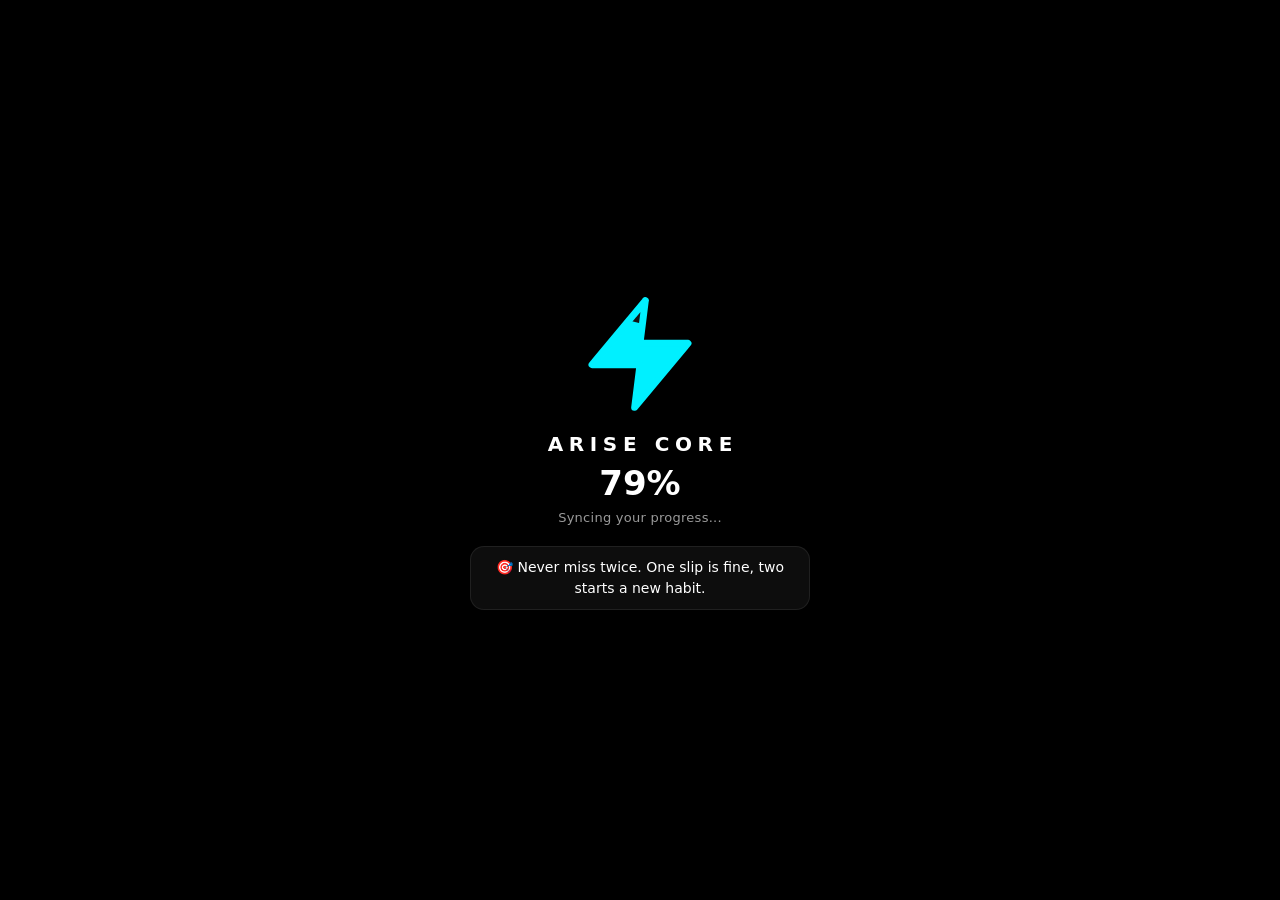
==== index.html @ 87c2fb80 "Add files via upload" ====
<!DOCTYPE html>
<html lang="en">
<head>
    <meta charset="UTF-8">
    <meta name="viewport" content="width=device-width, initial-scale=1.0, viewport-fit=cover">
    <meta http-equiv="Content-Security-Policy" content="default-src 'self'; script-src 'self' 'unsafe-inline'; style-src 'self' 'unsafe-inline'; img-src 'self' data: blob:; media-src 'self' data: blob:; font-src 'self' data:; connect-src 'self' https://*.supabase.co; manifest-src 'self'; worker-src 'self'; base-uri 'self'; form-action 'self'; object-src 'none'">
    <meta name="theme-color" content="#000000">
    <meta name="description" content="ARISE CORE - a gamified habit tracker with levels, badges, tasks and focus tools.">
    <meta name="mobile-web-app-capable" content="yes">
    <meta name="apple-mobile-web-app-capable" content="yes">
    <meta name="apple-mobile-web-app-title" content="ARISE CORE">
    <link rel="manifest" href="manifest.webmanifest">
    <link rel="icon" href="icons/icon-192.png">
    <link rel="apple-touch-icon" href="icons/icon-192.png">
    <meta name="apple-mobile-web-app-status-bar-style" content="black-translucent">
    <script>
        try { if (localStorage.getItem('quantumTheme') === 'light') document.documentElement.setAttribute('data-theme', 'light'); } catch (e) {}
        try { var _tv = JSON.parse(localStorage.getItem('quantumThemeVars') || '{}'); for (var _k in _tv) document.documentElement.style.setProperty(_k, _tv[_k]); } catch (e) {}
    </script>
    <title>ARISE CORE - Gamified Habit Tracker</title>
    <style>
        /* Offline-first: use system fallbacks instead of requiring a remote font request. */

        :root {
            color-scheme: dark;
            --app-font: 'Outfit', system-ui, -apple-system, BlinkMacSystemFont, 'Segoe UI', sans-serif;
            --tint: 255, 255, 255;
            --bg-base: #000000;
            --bg-card: rgba(18, 18, 18, 0.85);
            --sidebar-bg: rgba(0, 0, 0, 0.9);
            --nav-bg: rgba(0, 0, 0, 0.95);
            --modal-bg: #0b0b0b;
            --text-main: #ffffff;
            --text-muted: #9a9a9a;
            --neon-cyan: #00f0ff;
            --neon-purple: var(--neon-cyan);
            --neon-green: var(--neon-cyan);
            --neon-yellow: var(--neon-cyan);
            --neon-red: #ff3366;
            --border-color: rgba(var(--tint), 0.08);
            --glass-blur: blur(12px);
        }

        /* WHITE THEME */
        :root[data-theme="light"] {
            color-scheme: light;
            --tint: 0, 0, 0;
            --bg-base: #f4f5f7;
            --bg-card: rgba(255, 255, 255, 0.95);
            --sidebar-bg: rgba(255, 255, 255, 0.95);
            --nav-bg: rgba(255, 255, 255, 0.97);
            --modal-bg: #ffffff;
            --text-main: #111111;
            --text-muted: #5f6573;
            --neon-cyan: #0097a7;
            --neon-purple: var(--neon-cyan);
            --neon-green: var(--neon-cyan);
            --neon-yellow: var(--neon-cyan);
            --neon-red: #e0224f;
        }
        :root[data-theme="light"] body {
            background-image: none;
        }
        :root[data-theme="light"] .panel,
        :root[data-theme="light"] .stat-card,
        :root[data-theme="light"] .calendar-section,
        :root[data-theme="light"] .user-profile { box-shadow: 0 2px 12px rgba(0, 0, 0, 0.06); }
        :root[data-theme="light"] .modal-overlay { background: rgba(0, 0, 0, 0.45); }

        * {
            margin: 0;
            padding: 0;
            box-sizing: border-box;
            font-family: var(--app-font);
            user-select: none;
            -webkit-tap-highlight-color: transparent;
        }

        /* --- SVG Icon base --- */
        .icon {
            width: 20px;
            height: 20px;
            stroke: currentColor;
            stroke-width: 2;
            fill: none;
            stroke-linecap: round;
            stroke-linejoin: round;
            flex-shrink: 0;
            vertical-align: middle;
        }
        .icon-sm { width: 16px; height: 16px; }

        body {
            background-color: var(--bg-base);
            background-image: none;
            color: var(--text-main);
            min-height: 100vh;
            display: flex;
            overflow-x: hidden;
        }

        /* --- SIDEBAR --- */
        .sidebar {
            width: 260px;
            height: 100vh;
            position: fixed;
            left: 0; top: 0;
            background: var(--sidebar-bg);
            backdrop-filter: var(--glass-blur);
            border-right: 1px solid var(--border-color);
            padding: 20px;
            display: flex;
            flex-direction: column;
            z-index: 100;
            transition: transform 0.3s ease;
        }

        .logo {
            font-size: 24px;
            font-weight: 700;
            color: var(--text-main);
            margin-bottom: 40px;
            display: flex;
            align-items: center;
            gap: 10px;
        }
        .logo .icon {
            width: 26px;
            height: 26px;
            color: var(--neon-cyan);
            filter:none;
        }
        .logo span { color: var(--neon-cyan); }

        .nav-links { display: flex; flex-direction: column; gap: 10px; flex-grow: 1; }
        .nav-item {
            padding: 12px 15px;
            border-radius: 12px;
            color: var(--text-muted);
            text-decoration: none;
            display: flex;
            align-items: center;
            gap: 15px;
            cursor: pointer;
            transition: all 0.3s ease;
            font-weight: 500;
        }
        .nav-item:hover, .nav-item.active {
            background: color-mix(in srgb, var(--neon-cyan) 10%, transparent);
            color: var(--neon-cyan);
        }
        .nav-item.active { border-left: 3px solid var(--neon-cyan); }

        /* --- MAIN CONTENT --- */
        .main-content {
            margin-left: 260px;
            padding: 30px 40px;
            width: calc(100% - 260px);
            display: flex;
            flex-direction: column;
            gap: 25px;
            padding-bottom: 100px;
        }

        .page-section { display: none; animation: fadeIn 0.4s ease; }
        .page-section.active { display: flex; flex-direction: column; gap: 25px; }
        @keyframes fadeIn { from { opacity: 0; transform: translateY(10px); } to { opacity: 1; transform: translateY(0); } }

        /* Header */
        .top-header {
            display: flex;
            justify-content: space-between;
            align-items: flex-end;
        }
        .top-header h1 { font-size: 32px; font-weight: 600; }
        .top-header h1 .greet-hi { font-weight: 400; opacity: .78; }
        .top-header h1 .greet-name {
            font-weight: 800; letter-spacing: .01em;
            background: linear-gradient(90deg, color-mix(in srgb, var(--neon-cyan) 65%, #fff), var(--neon-cyan));
            -webkit-background-clip: text; background-clip: text;
            -webkit-text-fill-color: transparent; color: transparent;
            text-shadow: none; filter:none;
        }
        .top-header p { color: var(--text-muted); margin-top: 5px; }

        .user-profile {
            display: flex;
            align-items: center;
            gap: 15px;
            background: var(--bg-card);
            padding: 10px 20px;
            border-radius: 50px;
            border: 1px solid var(--border-color);
            backdrop-filter: var(--glass-blur);
        }
        .avatar {
            width: 40px; height: 40px;
            border-radius: 50%;
            background: var(--neon-cyan); color: var(--bg-base);
            display: flex; justify-content: center; align-items: center;
            font-weight: bold; font-size: 18px;
        }

        /* Gamification Stats */
        .stats-grid {
            display: grid;
            grid-template-columns: repeat(auto-fit, minmax(165px, 1fr));
            gap: 16px;
        }
        .stat-card {
            background: var(--bg-card);
            border: 1px solid var(--border-color);
            border-radius: 20px;
            padding: 20px;
            backdrop-filter: var(--glass-blur);
            position: relative;
            overflow: hidden;
            transition: transform 0.3s ease;
        }
        .stat-card:hover { transform: translateY(-5px); border-color: color-mix(in srgb, var(--neon-cyan) 30%, transparent); }
        .stat-title { color: var(--text-muted); font-size: 14px; margin-bottom: 10px; font-weight: 500; }
        .stat-value { font-size: 28px; font-weight: 700; display: flex; align-items: baseline; gap: 5px; }
        .stat-value span { font-size: 14px; color: var(--text-muted); font-weight: 400; }

        .level-bar-container {
            margin-top: 15px;
            height: 8px;
            background: rgba(var(--tint), 0.1);
            border-radius: 10px;
            overflow: hidden;
        }
        .level-bar-fill {
            height: 100%;
            background: linear-gradient(90deg, var(--neon-cyan), var(--neon-purple));
            width: 0%;
            border-radius: 10px;
            box-shadow: none;
            transition: width 0.5s ease;
        }

        /* Layout Grids */
        .workspace { display: grid; grid-template-columns: 2fr 1fr; gap: 25px; }
        .panel {
            background: var(--bg-card);
            border: 1px solid var(--border-color);
            border-radius: 24px;
            padding: 25px;
            backdrop-filter: var(--glass-blur);
        }
        .panel-header {
            display: flex;
            justify-content: space-between;
            align-items: center;
            margin-bottom: 20px;
        }
        .panel-title { font-size: 18px; font-weight: 600; }

        .btn-primary {
            background: color-mix(in srgb, var(--neon-cyan) 10%, transparent);
            color: var(--neon-cyan);
            border: 1px solid var(--neon-cyan);
            padding: 8px 16px;
            border-radius: 12px;
            cursor: pointer;
            font-weight: 600;
            transition: all 0.3s;
        }
        .btn-primary:hover { background: var(--neon-cyan); color: var(--bg-base); box-shadow: none; }

        /* Habit List */
        .habit-list { display: flex; flex-direction: column; gap: 12px; }
        .habit-row {
            display: flex;
            align-items: center;
            padding: 15px;
            background: rgba(var(--tint), 0.02);
            border-radius: 16px;
            border: 1px solid transparent;
            transition: all 0.3s;
            animation: slideIn 0.3s ease-out;
        }
        @keyframes slideIn { from { opacity: 0; transform: translateX(-10px); } to { opacity: 1; transform: translateX(0); } }
        .habit-row:hover { background: rgba(var(--tint), 0.04); border-color: rgba(var(--tint), 0.1); }
        .habit-row.completed { opacity: 0.6; }
        .habit-row.completed h3 { text-decoration: line-through; color: var(--text-muted); }

        .habit-info { flex-grow: 1; margin-left: 15px; }
        .habit-info h3 { font-size: 16px; font-weight: 500; margin-bottom: 4px; transition: all 0.3s; }
        .habit-info p { font-size: 12px; color: var(--text-muted); display: flex; gap: 10px; align-items: center;}
        .habit-xp { color: var(--neon-yellow); font-weight: 600; font-size: 12px; background: color-mix(in srgb, var(--neon-cyan) 10%, transparent); padding: 2px 8px; border-radius: 10px;}

        .habit-actions { display: flex; gap: 8px; opacity: 0; transition: opacity 0.2s; margin-right: 15px;}
        .habit-row:hover .habit-actions { opacity: 1; }
        .action-btn { background: transparent; border: none; cursor: pointer; opacity: 0.5; transition: all 0.2s; display: flex; align-items: center; justify-content: center; padding: 4px; color: var(--text-main); }
        .action-btn:hover { opacity: 1; transform: scale(1.1); }
        .btn-edit:hover { color: var(--neon-cyan); }
        .btn-delete:hover { color: var(--neon-red); }

        .custom-checkbox {
            width: 32px; height: 32px;
            border-radius: 50%;
            border: 2px solid var(--text-muted);
            display: flex; justify-content: center; align-items: center;
            cursor: pointer;
            transition: all 0.3s cubic-bezier(0.175, 0.885, 0.32, 1.275);
            font-size: 16px;
            color: transparent;
            flex-shrink: 0;
        }
        .custom-checkbox:active { transform: scale(0.8); }
        .custom-checkbox.checked {
            background: var(--neon-green);
            border-color: var(--neon-green);
            color: var(--bg-base);
            box-shadow: none;
            transform: scale(1.1);
        }

        /* Circular Progress */
        .circle-wrap { position: relative; width: 140px; height: 140px; margin: 0 auto; }
        .circle-wrap svg { transform: rotate(-90deg); width: 140px; height: 140px; }
        .circle-bg { fill: none; stroke: rgba(var(--tint), 0.1); stroke-width: 10; }
        .circle-progress { fill: none; stroke: var(--neon-cyan); stroke-width: 10; stroke-dasharray: 440; stroke-dashoffset: 440; stroke-linecap: round; transition: stroke-dashoffset 1s ease, stroke 0.5s; }
        .circle-text { position: absolute; top: 50%; left: 50%; transform: translate(-50%, -50%); font-size: 28px; font-weight: 700; }

        /* Analytics Chart */
        .bars { display: flex; align-items: flex-end; gap: 8px; height: 120px; margin-top: 15px; width: 100%; justify-content: space-between;}
        .bar-wrapper { flex: 1; display: flex; flex-direction: column; align-items: center; gap: 5px; height: 100%; justify-content: flex-end;}
        .bar { width: 100%; background: rgba(var(--tint), 0.1); border-radius: 5px 5px 0 0; transition: height 0.5s; min-height: 5px;}
        .bar.active { background: var(--neon-cyan); box-shadow: none; }
        .bar-label { font-size: 10px; color: var(--text-muted); }

        /* --- MONTHLY CALENDAR GRID --- */
        .calendar-section {
            background: var(--bg-card);
            border: 1px solid var(--border-color);
            border-radius: 24px;
            padding: 25px;
            backdrop-filter: var(--glass-blur);
            overflow: hidden;
            display: flex;
            flex-direction: column;
        }
        /* Monthly tracker: ONE unified graph. Habit names and day boxes live in the same grid rows,
           so they always scroll together and stay perfectly aligned. */
        .cal-head { margin-bottom: 15px; flex-wrap: wrap; gap: 10px 14px; align-items: center; }
        .cal-head-left { display: flex; align-items: center; gap: 12px; min-width: 0; flex: 1 1 220px; }
        .cal-head-title { min-width: 0; }
        .btn-primary.cal-dl-btn { margin-left: auto; padding: 5px 10px; min-height: 30px; font-size: 11px; line-height: 1.2; border-radius: 8px; gap: 5px; display: inline-flex; align-items: center; flex: 0 0 auto; white-space: nowrap; }
        .btn-primary.cal-dl-btn .icon { width: 13px; height: 13px; }
        .cal-legend { display: flex; gap: 12px; align-items: center; font-size: 11px; color: var(--text-muted); flex-wrap: wrap; }
        .cal-legend > span { display: inline-flex; align-items: center; gap: 5px; }
        .cal-jump { cursor: pointer; }
        .cal-jump:hover { color: var(--neon-cyan); }
        .cal-key { width: 12px; height: 12px; border-radius: 4px; display: inline-block; }
        .calendar-scroll-container {
            overflow-x: auto;
            overflow-y: hidden;
            padding-bottom: 10px;
            scroll-behavior: smooth;
            -webkit-overflow-scrolling: touch;
            overscroll-behavior-x: contain;
            touch-action: pan-x pan-y;
            cursor: grab;
        }
        .calendar-scroll-container.dragging { cursor: grabbing; scroll-behavior: auto; user-select: none; }
        .calendar-scroll-container:focus-visible { outline: 2px solid var(--neon-cyan); outline-offset: 2px; border-radius: 10px; }
        .calendar-scroll-container::-webkit-scrollbar { height: 8px; }
        .calendar-scroll-container::-webkit-scrollbar-track { background: rgba(var(--tint), 0.05); border-radius: 10px; }
        .calendar-scroll-container::-webkit-scrollbar-thumb { background: var(--text-muted); border-radius: 10px; }
        .calendar-scroll-container::-webkit-scrollbar-thumb:hover { background: var(--neon-cyan); }

        .calendar-grid {
            display: grid;
            grid-template-columns: fit-content(240px) repeat(var(--cal-days, 31), 35px);
            gap: 8px;
            width: max-content;
            min-width: 100%;
            align-items: center;
        }

        .cal-header-cell {
            text-align: center;
            font-size: 11px;
            color: var(--text-muted);
            font-weight: 500;
            padding-bottom: 8px;
            display: flex;
            flex-direction: column;
            align-items: center;
            justify-content: center;
            line-height: 1.25;
        }
        .cal-header-cell .cal-dow {
            font-size: 9px;
            opacity: 0.7;
            text-transform: uppercase;
        }
        .cal-header-cell.today { color: var(--neon-cyan); font-weight: 700; }
        .cal-header-cell.cal-sticky-head {
            flex-direction: row;
            justify-content: flex-start;
            text-align: left;
            padding: 4px 10px 8px 4px;
            border-right: 1px solid var(--border-color);
        }

        .cal-habit-name {
            font-size: 13px;
            font-weight: 500;
            display: flex;
            align-items: center;
            white-space: normal;
            overflow-wrap: anywhere;
            line-height: 1.25;
            padding: 3px 10px 3px 4px;
            min-width: 160px;
            min-height: 35px;
            border-right: 1px solid var(--border-color);
        }

        .cal-cell {
            width: 35px; height: 35px;
            border-radius: 8px;
            background: rgba(var(--tint), 0.03);
            border: 1px solid var(--border-color);
            cursor: default;
            transition: all 0.2s;
            display: flex; justify-content: center; align-items: center;
            font-size: 12px;
            color: transparent;
        }

        .cal-cell.completed {
            background: color-mix(in srgb, var(--neon-cyan) 20%, transparent);
            border-color: var(--neon-green);
            color: var(--neon-green);
            box-shadow: none;
        }
        .cal-cell.completed::after { content: '✓'; font-weight: bold; }
        .cal-cell.missed {
            background: rgba(255, 51, 102, 0.18);
            border-color: var(--neon-red);
            color: var(--neon-red);
            box-shadow: none;
        }
        .cal-cell.missed::after { content: '✕'; font-weight: bold; }

        .cal-cell.today { border: 2px solid var(--neon-purple); }

        /* --- ANALYTICS LINE CHART --- */
        .analytics-chart-container {
            position: relative;
            width: 100%;
            height: 300px;
            margin-top: 20px;
        }
        .analytics-chart-container svg {
            width: 100%; height: 100%;
            overflow: visible;
        }
        .chart-grid-line { stroke: rgba(var(--tint), 0.05); stroke-width: 1; stroke-dasharray: 4; }
        .chart-axis-text { fill: var(--text-muted); font-size: 12px; font-family: var(--app-font); }
        .chart-line { fill: none; stroke: var(--neon-cyan); stroke-width: 3; stroke-linejoin: round; stroke-linecap: round; filter:none; }
        .chart-area { fill: url(#areaGradient); opacity: 0.3; }
        .chart-dot { fill: var(--bg-base); stroke: var(--neon-cyan); stroke-width: 3; transition: all 0.3s; cursor: pointer; }
        .chart-dot:hover { r: 6; fill: var(--neon-cyan); filter:none; }

        /* Modal */
        .modal-overlay {
            position: fixed; top: 0; left: 0; right: 0; bottom: 0;
            background: rgba(0,0,0,0.8); backdrop-filter: blur(5px);
            display: none; justify-content: center; align-items: center;
            z-index: 1000; opacity: 0; transition: opacity 0.3s;
        }
        .modal-overlay.show { display: flex; opacity: 1; }
        .modal-content {
            background: var(--modal-bg);
            border: 1px solid var(--border-color);
            padding: 30px; border-radius: 20px; width: 90%; max-width: 400px;
            box-shadow: 0 20px 50px rgba(0,0,0,0.5);
            transform: translateY(20px); transition: transform 0.3s;
        }
        .modal-overlay.show .modal-content { transform: translateY(0); }
        .input-group { margin-bottom: 15px; }
        .input-group label { display: block; font-size: 12px; color: var(--text-muted); margin-bottom: 5px; }
        .input-group input, .input-group select {
            width: 100%; padding: 12px; border-radius: 10px;
            background: rgba(var(--tint), 0.05); border: 1px solid var(--border-color);
            color: var(--text-main); outline: none; font-family: var(--app-font); font-size: 14px;
        }
        .input-group input:focus, .input-group select:focus { border-color: var(--neon-cyan); box-shadow: none; }

        /* Toast Notification */
        .toast {
            position: fixed; top: 20px; left: 50%; transform: translateX(-50%) translateY(-100px);
            background: var(--bg-card); border: 1px solid var(--neon-cyan); color: var(--neon-cyan);
            padding: 12px 24px; border-radius: 50px; font-weight: 600; z-index: 2000;
            box-shadow: none; transition: transform 0.3s cubic-bezier(0.175, 0.885, 0.32, 1.275);
            display: flex; align-items: center; gap: 8px;
        }
        .toast.show { transform: translateX(-50%) translateY(0); }

        /* Mobile Nav */
        .mobile-nav {
            display: none;
            position: fixed; bottom: 0; left: 0; right: 0;
            background: var(--nav-bg); backdrop-filter: blur(10px);
            border-top: 1px solid var(--border-color);
            padding: 10px 20px; justify-content: space-around; z-index: 100;
        }
        .mobile-nav-item { display: flex; flex-direction: column; align-items: center; font-size: 10px; color: var(--text-muted); gap: 4px; cursor: pointer;}
        .mobile-nav-item.active { color: var(--neon-cyan); }
        .mobile-nav-icon { display: flex; align-items: center; justify-content: center; }

        /* --- ACHIEVEMENTS / BADGES --- */
        .badge-summary-bar { height: 8px; background: rgba(var(--tint), 0.1); border-radius: 10px; overflow: hidden; margin-top: 12px; }
        .badge-summary-fill { height: 100%; width: 0%; background: linear-gradient(90deg, var(--neon-yellow), var(--neon-purple)); border-radius: 10px; transition: width 0.5s ease; }
        .next-goal { display: flex; align-items: center; gap: 18px; border-color: color-mix(in srgb, var(--neon-cyan) 25%, transparent); }
        .next-goal-label { font-size: 12px; color: var(--neon-yellow); font-weight: 600; letter-spacing: 1px; text-transform: uppercase; margin-bottom: 4px; }
        .next-goal-title { font-size: 18px; font-weight: 600; }
        .next-goal-text { font-size: 13px; color: var(--text-muted); margin-top: 3px; }
        .achievements-grid { display: grid; grid-template-columns: repeat(auto-fill, minmax(200px, 1fr)); gap: 18px; }
        .badge-card {
            --bc: var(--neon-cyan);
            background: rgba(var(--tint), 0.03);
            border: 1px solid var(--border-color);
            border-radius: 20px;
            padding: 22px 16px;
            text-align: center;
            display: flex; flex-direction: column; align-items: center; gap: 6px;
            transition: transform 0.3s ease, border-color 0.3s ease;
        }
        .badge-card:hover { transform: translateY(-4px); }
        .badge-icon {
            width: 64px; height: 64px; border-radius: 50%;
            display: flex; align-items: center; justify-content: center;
            background: rgba(var(--tint), 0.06);
            color: var(--text-muted);
            margin-bottom: 8px;
            position: relative;
        }
        .badge-icon .icon { width: 28px; height: 28px; }
        .badge-card.locked .badge-icon { filter: grayscale(1); opacity: 0.6; }
        .badge-card.locked .badge-title { color: var(--text-muted); }
        .badge-card.unlocked { border-color: var(--bc); box-shadow: none; }
        .badge-card.unlocked .badge-icon {
            color: var(--bc);
            background: rgba(var(--tint), 0.08);
            box-shadow: none;
        }
        .badge-title { font-size: 16px; font-weight: 600; }
        .badge-desc { font-size: 12px; color: var(--text-muted); min-height: 32px; }
        .badge-progress { width: 100%; margin-top: 6px; }
        .badge-progress-bar { height: 6px; background: rgba(var(--tint), 0.1); border-radius: 10px; overflow: hidden; }
        .badge-progress-fill { height: 100%; background: var(--bc); border-radius: 10px; transition: width 0.5s ease; }
        .badge-progress-text { font-size: 11px; color: var(--text-muted); margin-top: 5px; }
        .badge-unlocked-text { font-size: 11px; color: var(--neon-green); margin-top: 6px; font-weight: 600; }

        /* --- JOURNAL --- */
        textarea, input { user-select: text; }
        .input-group textarea {
            width: 100%; padding: 12px; border-radius: 10px; resize: vertical; min-height: 80px;
            background: rgba(var(--tint), 0.05); border: 1px solid var(--border-color);
            color: var(--text-main); outline: none; font-family: var(--app-font); font-size: 14px; line-height: 1.5;
        }
        .input-group textarea:focus { border-color: var(--neon-cyan); box-shadow: none; }
        .mood-row { display: flex; gap: 10px; flex-wrap: wrap; margin-bottom: 20px; }
        .mood-btn {
            --mc: var(--neon-cyan);
            flex: 1; min-width: 80px; padding: 10px 14px; border-radius: 12px; cursor: pointer;
            background: rgba(var(--tint), 0.03); border: 1px solid var(--border-color);
            color: var(--text-muted); font-weight: 600; font-size: 14px; transition: all 0.2s;
        }
        .mood-btn:hover { border-color: var(--mc); color: var(--mc); }
        .mood-btn.selected { border-color: var(--mc); color: var(--mc); background: rgba(var(--tint), 0.07); box-shadow: none; }
        .missed-hint { margin-bottom: 15px; }
        .missed-hint p { font-size: 12px; color: var(--text-muted); margin-bottom: 8px; }
        .missed-chip {
            display: inline-block; margin: 0 6px 6px 0; padding: 5px 12px; border-radius: 20px; cursor: pointer;
            font-size: 12px; color: var(--neon-red); border: 1px solid var(--neon-red); background: rgba(255,51,102,0.1);
            transition: all 0.2s;
        }
        .missed-chip:hover { background: var(--neon-red); color: var(--bg-base); }
        .journal-entry { padding: 16px; border-radius: 16px; background: rgba(var(--tint), 0.03); border: 1px solid var(--border-color); margin-bottom: 12px; }
        .journal-entry-head { display: flex; justify-content: space-between; align-items: center; margin-bottom: 10px; gap: 10px; }
        .journal-entry-date { font-weight: 600; font-size: 14px; }
        .journal-mood-tag { font-size: 11px; font-weight: 600; padding: 3px 10px; border-radius: 10px; border: 1px solid currentColor; }
        .journal-entry-label { font-size: 11px; color: var(--text-muted); text-transform: uppercase; letter-spacing: 0.5px; margin-top: 8px; }
        .journal-entry-text { font-size: 14px; line-height: 1.5; margin-top: 2px; word-break: break-word; user-select: text; }
        .journal-empty { color: var(--text-muted); font-size: 13px; text-align: center; padding: 20px 0; }

        /* --- TASKS --- */
        .task-tabs { display: flex; gap: 8px; flex-wrap: wrap; margin-bottom: 20px; }
        .tab-btn {
            padding: 8px 16px; border-radius: 12px; cursor: pointer; font-weight: 600; font-size: 13px;
            background: rgba(var(--tint), 0.03); border: 1px solid var(--border-color); color: var(--text-muted);
            transition: all 0.2s;
        }
        .tab-btn:hover { color: var(--neon-cyan); border-color: var(--neon-cyan); }
        .tab-btn.active { color: var(--neon-cyan); border-color: var(--neon-cyan); background: color-mix(in srgb, var(--neon-cyan) 10%, transparent); }
        .task-tag {
            --tc: var(--neon-cyan);
            font-size: 11px; font-weight: 600; padding: 2px 8px; border-radius: 10px;
            color: var(--tc); border: 1px solid var(--tc); background: rgba(var(--tint), 0.04);
        }
        .task-row-actions { display: flex; gap: 8px; }
        .task-empty { color: var(--text-muted); font-size: 13px; text-align: center; padding: 25px 0; }
        .quick-row { display: flex; gap: 8px; margin-top: 8px; flex-wrap: wrap; }
        .quick-chip {
            padding: 4px 12px; border-radius: 20px; cursor: pointer; font-size: 12px;
            color: var(--neon-cyan); border: 1px solid var(--neon-cyan); background: color-mix(in srgb, var(--neon-cyan) 10%, transparent);
            transition: all 0.2s;
        }
        .quick-chip:hover { background: var(--neon-cyan); color: var(--bg-base); }
        .weekday-row { display: flex; gap: 6px; flex-wrap: wrap; }
        .weekday-btn {
            flex: 1; min-width: 44px; padding: 8px 0; border-radius: 10px; cursor: pointer; font-weight: 600; font-size: 12px;
            background: rgba(var(--tint), 0.03); border: 1px solid var(--border-color); color: var(--text-muted);
            transition: all 0.2s;
        }
        .weekday-btn.selected { color: var(--neon-purple); border-color: var(--neon-purple); background: color-mix(in srgb, var(--neon-cyan) 15%, transparent); }

        /* --- LEVELS / LEVEL-UP --- */
        .level-grid { display: grid; grid-template-columns: repeat(auto-fill, minmax(170px, 1fr)); gap: 12px; }
        .level-card {
            padding: 14px; border-radius: 16px; background: rgba(var(--tint), 0.03);
            border: 1px solid var(--border-color); transition: transform 0.3s;
        }
        .level-card:hover { transform: translateY(-3px); }
        .level-card .lv-num { font-size: 12px; color: var(--text-muted); font-weight: 600; }
        .level-card .lv-rank { font-size: 16px; font-weight: 600; margin: 2px 0; }
        .level-card .lv-xp { font-size: 12px; color: var(--text-muted); }
        .level-card .lv-status { font-size: 11px; font-weight: 600; margin-top: 8px; color: var(--text-muted); }
        .level-card.done { border-color: var(--neon-green); }
        .level-card.done .lv-status { color: var(--neon-green); }
        .level-card.current { border-color: var(--neon-cyan); box-shadow: none; }
        .level-card.current .lv-status { color: var(--neon-cyan); }
        .level-card.locked { opacity: 0.55; }
        .lv-bar { height: 5px; border-radius: 10px; background: rgba(var(--tint), 0.1); margin-top: 8px; overflow: hidden; }
        .lv-bar > div { height: 100%; background: linear-gradient(90deg, var(--neon-cyan), var(--neon-purple)); border-radius: 10px; }

        .levelup-card { text-align: center; position: relative; }
        .levelup-title { font-size: 28px; font-weight: 700; color: var(--neon-yellow); letter-spacing: 1px; }
        .levelup-sub { color: var(--text-muted); font-size: 14px; margin-top: 4px; }
        .levelup-badge {
            width: 100px; height: 100px; border-radius: 50%; margin: 18px auto;
            display: flex; align-items: center; justify-content: center;
            font-size: 44px; font-weight: 700; color: #fff;
            background: linear-gradient(135deg, var(--neon-purple), var(--neon-cyan));
            box-shadow: none;
            animation: lvPop 0.7s cubic-bezier(0.175, 0.885, 0.32, 1.275);
        }
        @keyframes lvPop { from { transform: scale(0) rotate(-180deg); opacity: 0; } to { transform: scale(1) rotate(0); opacity: 1; } }
        .confetti-piece {
            position: fixed; top: -20px; width: 8px; height: 14px; z-index: 3001; pointer-events: none;
            animation: confettiFall linear forwards;
        }
        @keyframes confettiFall { to { transform: translateY(110vh) rotate(720deg); } }

        /* --- NOTIFICATIONS --- */
        .notify-stack {
            position: fixed; top: 20px; right: 20px; width: 340px; z-index: 2500;
            display: flex; flex-direction: column; gap: 10px; pointer-events: none;
        }
        .notify {
            --nc: var(--neon-cyan);
            pointer-events: auto; position: relative; overflow: hidden;
            display: flex; align-items: center; gap: 12px;
            padding: 14px 40px 16px 14px; border-radius: 16px;
            background: var(--bg-card); backdrop-filter: var(--glass-blur);
            border: 1px solid var(--border-color); border-left: 4px solid var(--nc);
            box-shadow: 0 10px 30px rgba(0, 0, 0, 0.35);
            animation: notifyIn 0.4s cubic-bezier(0.175, 0.885, 0.32, 1.275);
            cursor: pointer;
        }
        .notify.leaving { animation: notifyOut 0.3s ease forwards; }
        @keyframes notifyIn { from { opacity: 0; transform: translateX(60px) scale(0.95); } to { opacity: 1; transform: translateX(0) scale(1); } }
        @keyframes notifyOut { to { opacity: 0; transform: translateX(60px) scale(0.95); } }
        .notify-icon {
            width: 38px; height: 38px; border-radius: 12px; flex-shrink: 0;
            display: flex; align-items: center; justify-content: center;
            color: var(--nc); background: rgba(var(--tint), 0.07); box-shadow: none;
        }
        .notify-title { font-weight: 600; font-size: 14px; color: var(--text-main); }
        .notify-msg { font-size: 12px; color: var(--text-muted); margin-top: 2px; line-height: 1.4; word-break: break-word; }
        .notify-close {
            position: absolute; top: 8px; right: 10px; background: none; border: none; cursor: pointer;
            color: var(--text-muted); font-size: 18px; line-height: 1;
        }
        .notify-close:hover { color: var(--text-main); }
        .notify-bar {
            position: absolute; left: 0; bottom: 0; height: 3px; width: 100%; background: var(--nc);
            transform-origin: left; animation: notifyBar linear forwards;
        }
        @keyframes notifyBar { from { transform: scaleX(1); } to { transform: scaleX(0); } }

        /* --- SETTINGS --- */
        .setting-line { display: flex; justify-content: space-between; align-items: center; gap: 15px; margin-bottom: 18px; }
        .setting-title { font-weight: 600; font-size: 15px; }
        .setting-desc { font-size: 12px; color: var(--text-muted); margin-top: 2px; }
        .switch { position: relative; display: inline-block; width: 46px; height: 26px; flex-shrink: 0; }
        .switch input { opacity: 0; width: 0; height: 0; }
        .switch-slider { position: absolute; inset: 0; border-radius: 26px; background: rgba(var(--tint), 0.18); transition: 0.3s; cursor: pointer; }
        .switch-slider::before { content: ''; position: absolute; height: 20px; width: 20px; left: 3px; top: 3px; border-radius: 50%; background: #fff; transition: 0.3s; }
        .switch input:checked + .switch-slider { background: var(--neon-cyan); }
        .switch input:checked + .switch-slider::before { transform: translateX(20px); }
        .volume-row { display: flex; align-items: center; gap: 12px; margin-bottom: 20px; }
        .volume-row input[type="range"] { flex: 1; accent-color: var(--neon-cyan); }
        .sound-row {
            display: flex; justify-content: space-between; align-items: center; gap: 12px; flex-wrap: wrap;
            padding: 14px; border-radius: 16px; margin-bottom: 10px;
            background: rgba(var(--tint), 0.03); border: 1px solid var(--border-color);
        }
        .sound-row-title { font-weight: 600; font-size: 14px; }
        .sound-row-desc { font-size: 12px; color: var(--text-muted); margin-top: 2px; max-width: 280px; }
        .sound-row-controls { display: flex; align-items: center; gap: 8px; flex-wrap: wrap; }
        .sound-row select {
            padding: 9px 10px; border-radius: 10px; min-width: 150px; max-width: 220px;
            background: rgba(var(--tint), 0.06); border: 1px solid var(--border-color);
            color: var(--text-main); font-family: var(--app-font); font-size: 13px; outline: none;
        }
        .sound-row select:focus { border-color: var(--neon-cyan); }
        .icon-btn {
            width: 36px; height: 36px; border-radius: 10px; cursor: pointer; flex-shrink: 0;
            display: flex; align-items: center; justify-content: center;
            background: rgba(var(--tint), 0.05); border: 1px solid var(--border-color); color: var(--text-muted);
            transition: all 0.2s;
        }
        .icon-btn:hover { color: var(--neon-cyan); border-color: var(--neon-cyan); }

        /* --- BADGES (NEW LOOK) --- */
        .bd-banner {
            --bn: var(--neon-cyan);
            display: flex; align-items: center; gap: 14px; padding: 16px 18px; border-radius: 18px;
            border: 1px solid var(--bn); background: rgba(var(--tint), 0.04);
            box-shadow: none;
        }
        .bd-banner.warn { --bn: var(--neon-red); }
        .bd-banner.good { --bn: var(--neon-green); }
        .bd-banner-icon {
            width: 44px; height: 44px; border-radius: 14px; flex-shrink: 0; color: var(--bn);
            display: flex; align-items: center; justify-content: center;
            background: rgba(var(--tint), 0.06); box-shadow: none;
        }
        .bd-banner-title { font-weight: 600; font-size: 15px; }
        .bd-banner-text { font-size: 13px; color: var(--text-muted); margin-top: 2px; line-height: 1.4; }

        .bd-hero { display: flex; justify-content: space-between; align-items: center; gap: 24px; flex-wrap: wrap; }
        .bd-hero-main { display: flex; align-items: center; gap: 18px; flex: 1; min-width: 260px; }
        .bd-hero-label { font-size: 12px; font-weight: 600; letter-spacing: 1px; text-transform: uppercase; color: var(--neon-yellow); margin-bottom: 4px; }
        .bd-hero-title { font-size: 20px; font-weight: 600; }
        .bd-hero-text { font-size: 13px; color: var(--text-muted); margin-top: 3px; line-height: 1.4; }
        .bd-hero-bar { height: 8px; border-radius: 10px; background: rgba(var(--tint), 0.1); margin-top: 10px; overflow: hidden; max-width: 320px; }
        .bd-hero-bar > div { height: 100%; border-radius: 10px; background: var(--bc); transition: width 0.5s; }
        .bd-hero-side { text-align: center; min-width: 120px; }
        .bd-count { font-size: 40px; font-weight: 700; line-height: 1; }
        .bd-count span { font-size: 18px; color: var(--text-muted); font-weight: 500; }
        .bd-count-label { font-size: 12px; color: var(--text-muted); margin-top: 4px; }

        .bd-ring { --bc: var(--neon-cyan); position: relative; width: 84px; height: 84px; flex-shrink: 0; }
        .bd-ring-svg { width: 84px; height: 84px; transform: rotate(-90deg); }
        .bd-ring-bg { fill: none; stroke: rgba(var(--tint), 0.1); stroke-width: 6; }
        .bd-ring-fg { fill: none; stroke: var(--bc); stroke-width: 6; stroke-linecap: round; transition: stroke-dashoffset 0.6s; }
        .bd-ring-icon {
            position: absolute; inset: 0; display: flex; align-items: center; justify-content: center; color: var(--bc);
        }
        .bd-ring-icon .icon { width: 30px; height: 30px; }

        .bd-grid { display: grid; grid-template-columns: repeat(auto-fill, minmax(190px, 1fr)); gap: 16px; }
        .bd-card {
            --bc: var(--neon-cyan);
            position: relative; text-align: center; padding: 22px 14px 18px; border-radius: 22px;
            background: rgba(var(--tint), 0.03); border: 1px solid var(--border-color);
            display: flex; flex-direction: column; align-items: center; gap: 4px;
            transition: transform 0.3s, box-shadow 0.3s;
        }
        .bd-card:hover { transform: translateY(-4px); }
        .bd-card .bd-ring { margin-bottom: 8px; }
        .bd-card.locked .bd-ring-icon { opacity: 0.55; }
        .bd-card.locked .bd-title { color: var(--text-muted); }
        .bd-card.unlocked { border-color: var(--bc); box-shadow: none; }
        .bd-card.unlocked .bd-ring-fg { filter:none; }
        .bd-card.unlocked .bd-ring-icon { filter:none; }
        .bd-tier {
            position: absolute; top: 12px; left: 12px; font-size: 10px; font-weight: 700; letter-spacing: 0.5px;
            padding: 2px 8px; border-radius: 10px; color: var(--bc); border: 1px solid var(--bc);
        }
        .bd-new {
            position: absolute; top: 12px; right: 12px; font-size: 10px; font-weight: 700;
            padding: 2px 8px; border-radius: 10px; background: var(--neon-green); color: #000;
        }
        .bd-tick {
            position: absolute; top: 12px; right: 12px; width: 22px; height: 22px; border-radius: 50%;
            display: flex; align-items: center; justify-content: center; background: var(--bc); color: #000;
        }
        .bd-tick .icon { width: 13px; height: 13px; stroke-width: 3; }
        .bd-title { font-size: 16px; font-weight: 600; }
        .bd-desc { font-size: 12px; color: var(--text-muted); line-height: 1.4; }
        .bd-meta { margin-top: 8px; font-size: 12px; font-weight: 600; padding: 5px 12px; border-radius: 20px; background: rgba(var(--tint), 0.06); color: var(--text-main); }
        .bd-card.unlocked .bd-meta { color: var(--neon-green); background: transparent; padding: 5px 0; }

        /* --- EXTRAS --- */
        .ws-col { display: flex; flex-direction: column; gap: 25px; min-width: 0; }
        .cal-cell.rest { background: rgba(var(--tint), 0.07); border-color: transparent; }
        .cal-cell.rest::after { content: '-'; color: var(--text-muted); }
        :root.hc { --text-muted: #d0d0d0; --border-color: rgba(var(--tint), 0.4); }
        :root.rm *, :root.rm *::before, :root.rm *::after { animation: none !important; transition: none !important; }
        .search-result { padding: 10px 12px; border-radius: 10px; cursor: pointer; font-size: 14px; border: 1px solid var(--border-color); margin-bottom: 8px; }
        .search-result:hover { border-color: var(--neon-cyan); }
        .search-tag { font-size: 10px; font-weight: 700; color: var(--neon-cyan); margin-right: 8px; text-transform: uppercase; }

        .pill { display: inline-block; padding: 2px 10px; border-radius: 10px; font-size: 11px; font-weight: 700; border: 1px solid currentColor; }
        .mini-bar { height: 8px; border-radius: 10px; background: rgba(var(--tint), 0.1); overflow: hidden; margin: 6px 0; }
        .mini-bar > div { height: 100%; border-radius: 10px; }

        /* --- FIXES: colours, a11y --- */
        :focus-visible { outline: 2px solid var(--neon-cyan); outline-offset: 2px; }
        .cal-cell.editable { cursor: pointer; outline: 1px dashed var(--neon-cyan); }
        .color-dot { width: 30px; height: 30px; border-radius: 50%; cursor: pointer; border: 3px solid transparent; flex-shrink: 0; }
        .color-dot.selected { border-color: var(--text-main); }

        /* --- WATER TRACKER --- */
        .water-layout { display: grid; grid-template-columns: minmax(260px, 360px) 1fr; gap: 25px; align-items: start; }
        .water-side { display: flex; flex-direction: column; gap: 25px; min-width: 0; }
        .body-wrap { position: relative; width: 100%; max-width: 270px; margin: 0 auto; }
        .body-svg { width: 100%; height: auto; display: block; overflow: visible; filter:none; transition: filter 0.6s; }
        .body-glass { fill: rgba(var(--tint), 0.05); }
        .body-outline { fill: none; stroke: var(--neon-cyan); stroke-width: 1.4; stroke-linejoin: round; stroke-linecap: round; }
        .body-details path { fill: none; stroke: var(--neon-cyan); stroke-width: 0.8; opacity: 0.32; stroke-linecap: round; }
        .habit-info h3:last-child { margin-bottom: 0; }
        .water-level { transition: transform 1.8s cubic-bezier(0.22, 0.8, 0.3, 1); }
        .wave-back { animation: waveMove 7s linear infinite; }
        .wave-front { animation: waveMove 4.5s linear infinite reverse; }
        @keyframes waveMove { from { transform: translateX(0); } to { transform: translateX(-100px); } }
        .bubble { fill: rgba(255, 255, 255, 0.6); animation: bubbleUp 5s ease-in infinite; }
        @keyframes bubbleUp { 0% { transform: translateY(0); opacity: 0; } 15% { opacity: 0.9; } 100% { transform: translateY(-190px); opacity: 0; } }
        .body-readout { position: absolute; left: 50%; top: 31%; transform: translateX(-50%); text-align: center; pointer-events: none; text-shadow: 0 2px 10px rgba(0, 0, 0, 0.55); }
        .body-readout .pct { font-size: 44px; font-weight: 700; line-height: 1; color: #fff; }
        .body-readout .ml { font-size: 14px; font-weight: 600; margin-top: 4px; color: #e6fbff; }
        .body-readout .sub { font-size: 11px; margin-top: 2px; color: #bdf3ff; letter-spacing: 0.5px; }
        .body-wrap.done .body-svg { filter:none; }
        .body-wrap.celebrate .body-svg { animation: bodyPulse 0.9s ease-in-out 3; }
        .body-wrap.celebrate::after { content: ''; position: absolute; left: 50%; top: 40%; width: 40px; height: 40px; margin: -20px; border-radius: 50%; border: 3px solid var(--neon-cyan); animation: ringOut 1.6s ease-out 2; pointer-events: none; }
        @keyframes bodyPulse { 50% { transform: scale(1.04); } }
        @keyframes ringOut { from { transform: scale(0.4); opacity: 0.9; } to { transform: scale(7); opacity: 0; } }
        .water-bar { height: 12px; border-radius: 10px; background: rgba(var(--tint), 0.1); overflow: hidden; }
        .water-bar > div { height: 100%; width: 0%; border-radius: 10px; background: linear-gradient(90deg, color-mix(in srgb, var(--neon-cyan) 55%, #fff), var(--neon-cyan)); box-shadow: none; transition: width 1.2s cubic-bezier(0.22, 0.8, 0.3, 1); }
        .water-quick { display: flex; gap: 10px; margin-top: 14px; }
        .water-quick .btn-primary { flex: 1; }
        .water-btn { flex: 1; min-height: 60px; font-size: 18px; border-radius: 16px; }
        @media (max-width: 1024px) { .water-layout { grid-template-columns: 1fr; } }

        /* Responsive */
        @media (max-width: 1024px) {
            .workspace { grid-template-columns: 1fr; }
            .habit-actions { opacity: 1; }
        }
        @media (max-width: 768px) {
            .sidebar { transform: translateX(-100%); }
            .main-content { margin-left: 0; width: 100%; padding: 20px; padding-bottom: 80px; }
            .stats-grid { grid-template-columns: 1fr 1fr; gap: 10px; }
            .stat-value { font-size: 22px; }
            .stats-grid .stat-card:last-child:nth-child(odd) { grid-column: span 2; }
            .top-header h1 { font-size: 24px; }
            /* phone: show only the round DP on the right of the greeting; tap opens Profile */
            .top-header:has(> .user-profile) { flex-wrap: nowrap; align-items: center; gap: 12px; }
            .top-header:has(> .user-profile) > div:first-child { flex: 1 1 auto; min-width: 0; }
            .top-header > .user-profile {
                display: flex; flex: none; order: 2; padding: 3px; gap: 0; border-radius: 50% !important; width: auto; aspect-ratio: 1;
                border: 2px solid var(--neon-cyan); cursor: pointer; -webkit-tap-highlight-color: transparent;
                box-shadow: none;
                transition: transform .15s ease;
            }
            .top-header > .user-profile:active { transform: scale(.92); }
            .top-header > .user-profile > div:not(.avatar) { display: none; }
            .top-header > .user-profile .avatar { width: 46px; height: 46px; font-size: 20px; }
            .mobile-nav { display: flex; padding: 10px 6px; }
            .bd-grid { grid-template-columns: 1fr 1fr; gap: 10px; }
            .bd-card { padding: 18px 8px 14px; }
            .bd-hero-side { width: 100%; }
            .notify-stack { left: 12px; right: 12px; width: auto; top: 14px; }
            .sound-row-controls { width: 100%; }
            .sound-row select { flex: 1; max-width: none; }
            .panel { padding: 15px; }
            .achievements-grid { grid-template-columns: 1fr 1fr; gap: 10px; }
            .badge-card { padding: 16px 10px; }
            .calendar-grid { grid-template-columns: fit-content(190px) repeat(var(--cal-days, 31), 30px); gap: 6px; }
            .cal-cell { width: 30px; height: 30px; }
            .cal-habit-name { min-height: 30px; min-width: 125px; font-size: 12px; }
        }

        /* --- MOBILE POLISH --- */
        html { -webkit-text-size-adjust: 100%; }
        body { min-height: 100dvh; overscroll-behavior-y: none; }
        .modal-content { max-height: 90dvh; overflow-y: auto; }
        .more-backdrop { position: fixed; inset: 0; background: rgba(0, 0, 0, 0.5); z-index: 120; display: none; }
        .more-backdrop.show { display: block; }
        .more-sheet {
            position: fixed; left: 0; right: 0; bottom: 0; z-index: 130; display: none;
            background: var(--modal-bg); border-top: 1px solid var(--border-color); border-radius: 22px 22px 0 0;
            padding: 14px 14px calc(18px + env(safe-area-inset-bottom)); box-shadow: 0 -10px 30px rgba(0, 0, 0, 0.35);
        }
        .more-sheet.show { display: block; animation: sheetUp 0.25s ease; }
        @keyframes sheetUp { from { transform: translateY(40px); opacity: 0; } to { transform: translateY(0); opacity: 1; } }
        .more-item { display: flex; align-items: center; gap: 14px; padding: 16px 14px; border-radius: 14px; font-size: 16px; font-weight: 500; cursor: pointer; }
        .more-item:active { background: rgba(var(--tint), 0.08); }
        .more-item .icon { width: 22px; height: 22px; color: var(--neon-cyan); }
        @media (min-width: 769px) { .more-sheet, .more-backdrop { display: none !important; } }
        @media (hover: none) { .stat-card:hover, .bd-card:hover, .level-card:hover, .badge-card:hover, .bd-card:hover { transform: none; } }
        @media (max-width: 768px) {
            input, select, textarea { font-size: 16px !important; }
            .main-content { padding-top: calc(20px + env(safe-area-inset-top)); padding-bottom: calc(96px + env(safe-area-inset-bottom)); }
            .mobile-nav { padding-bottom: calc(8px + env(safe-area-inset-bottom)); }
            .mobile-nav-item { flex: 1; min-width: 0; min-height: 44px; justify-content: center; font-size: 9.5px; white-space: nowrap; }
            .notify-stack { top: calc(10px + env(safe-area-inset-top)); }
            .top-header { flex-wrap: wrap; gap: 12px; align-items: flex-start; }
            .task-tabs { flex-wrap: nowrap; overflow-x: auto; padding-bottom: 4px; -webkit-overflow-scrolling: touch; }
            .tab-btn { white-space: nowrap; flex-shrink: 0; min-height: 40px; }
            .action-btn { padding: 10px; }
            .icon-btn { width: 44px; height: 44px; }
            .btn-primary, .mood-btn { min-height: 44px; }
            .weekday-btn { min-height: 42px; }
            .custom-checkbox { width: 38px; height: 38px; }
            .habit-row { padding: 12px; }
            .modal-content { padding: 22px; }
        }

        /* --- MANDATORY LOGIN GATE --- */
        body.auth-locked .sidebar,
        body.auth-locked .main-content,
        body.auth-locked .mobile-nav,
        body.auth-locked #moreSheet,
        body.auth-locked #moreBackdrop,
        body.auth-locked #welcomeModal,
        body.auth-locked #searchOverlay {
            display: none !important;
            pointer-events: none !important;
        }
        .auth-gate-overlay {
            position: fixed;
            inset: 0;
            z-index: 8500;
            background: var(--bg-base);
            background-image: none;
            display: none;
            align-items: center;
            justify-content: center;
            padding: 20px;
            overflow-y: auto;
        }
        body.auth-locked .auth-gate-overlay {
            display: flex !important;
        }
        .auth-gate-card {
            width: 100%;
            max-width: 430px;
            background: var(--bg-card);
            border: 1px solid var(--border-color);
            border-radius: 24px;
            padding: 32px 28px;
            backdrop-filter: var(--glass-blur);
            box-shadow: 0 24px 60px rgba(0, 0, 0, 0.55);
            animation: fadeIn 0.35s ease;
        }
        .auth-gate-logo {
            display: flex;
            align-items: center;
            justify-content: center;
            gap: 10px;
            font-size: 28px;
            font-weight: 700;
            margin-bottom: 6px;
        }
        .auth-gate-logo .icon {
            width: 30px;
            height: 30px;
            color: var(--neon-cyan);
            filter:none;
        }
        .auth-gate-logo span { color: var(--neon-cyan); }
        .auth-gate-sub {
            text-align: center;
            font-size: 13px;
            color: var(--text-muted);
            margin-bottom: 22px;
            line-height: 1.5;
        }

        /* --- SKINCARE & TO-DO LIST --- */
        .skin-grid {
            display: grid;
            grid-template-columns: 1.15fr 0.85fr;
            gap: 25px;
            align-items: start;
        }
        .skin-slot-card {
            background: rgba(var(--tint), 0.025);
            border: 1px solid var(--border-color);
            border-radius: 20px;
            padding: 18px;
            margin-bottom: 16px;
        }
        .skin-slot-head {
            display: flex;
            justify-content: space-between;
            align-items: center;
            gap: 12px;
            flex-wrap: wrap;
            margin-bottom: 12px;
        }
        .skin-slot-title {
            display: flex;
            align-items: center;
            gap: 10px;
            font-size: 16px;
            font-weight: 600;
        }
        .skin-rem-box {
            display: flex;
            align-items: center;
            gap: 8px;
            font-size: 12px;
            color: var(--text-muted);
        }
        .skin-rem-box input[type="time"] {
            padding: 5px 8px;
            border-radius: 8px;
            background: rgba(var(--tint), 0.06);
            border: 1px solid var(--border-color);
            color: var(--text-main);
            font-size: 12px;
            outline: none;
        }
        .skin-chip-row {
            display: flex;
            gap: 8px;
            flex-wrap: wrap;
            margin-top: 6px;
        }
        .skin-chip {
            padding: 6px 13px;
            border-radius: 20px;
            font-size: 12px;
            font-weight: 600;
            cursor: pointer;
            background: rgba(var(--tint), 0.04);
            border: 1px solid var(--border-color);
            color: var(--text-muted);
            transition: all 0.2s;
        }
        .skin-chip:hover {
            border-color: var(--neon-cyan);
            color: var(--neon-cyan);
        }
        .skin-chip.active {
            background: color-mix(in srgb, var(--neon-cyan) 14%, transparent);
            border-color: var(--neon-cyan);
            color: var(--neon-cyan);
            box-shadow: none;
        }
        .skin-chip.concern.active {
            background: color-mix(in srgb, var(--neon-cyan) 15%, transparent);
            border-color: var(--neon-purple);
            color: var(--neon-purple);
            box-shadow: none;
        }
        .skin-form-grid {
            display: grid;
            grid-template-columns: repeat(auto-fit, minmax(140px, 1fr));
            gap: 10px;
            margin-top: 12px;
        }
        @media (max-width: 1024px) {
            .skin-grid { grid-template-columns: 1fr; }
        }
    </style>
    <style id="dashMovedGuard">#page-dashboard #fxSmart,#page-dashboard #fxStepsCard,#page-dashboard #fxPetCard,#page-dashboard [data-sec="smart"],#page-dashboard [data-sec="steps"],#page-dashboard [data-sec="pet"],#page-dashboard #waterCard,#page-dashboard #skincareDashCard{display:none!important}</style>
<link rel="stylesheet" href="features.css?v=29b">
<style id="signupWizardCss">
/* ---------- Sign up wizard: email -> mobile -> password ---------- */
.lg-wizard { display: none; }
.lg-card[data-mode="signup"] .lg-wizard { display: block; }
.lg-card[data-mode="signup"] .lg-fields { display: none; }
.sw-steps { list-style: none; display: flex; justify-content: space-between; gap: 6px; margin: 0 0 18px; padding: 0; }
.sw-steps li { flex: 1; display: flex; flex-direction: column; align-items: center; gap: 5px; font-size: 11px; color: var(--text-muted); position: relative; }
.sw-steps li i { font-style: normal; width: 26px; height: 26px; border-radius: 50%; display: grid; place-items: center; font-size: 12px; border: 1px solid var(--border-color); background: rgba(var(--tint), 0.05); }
.sw-steps li.active { color: var(--text-main); }
.sw-steps li.active i { border-color: var(--neon-cyan); color: var(--neon-cyan); box-shadow: none; }
.sw-steps li.done i { background: var(--neon-green); border-color: var(--neon-green); color: #000; }
.sw-steps li.done i::before { content: "\2713"; }
.sw-steps li.done i { font-size: 0; }
.sw-steps li.done i::before { font-size: 13px; }
.sw-hint { font-size: 12.5px; line-height: 1.55; color: var(--text-muted); margin: 14px 0 10px; overflow-wrap: anywhere; }
.sw-hint b { color: var(--text-main); }
.sw-ok { font-size: 12.5px; color: var(--neon-green); margin: 0 0 12px; overflow-wrap: anywhere; }
.sw-pane .lg-btn { margin-top: 4px; }
.sw-pane .lg-field input:disabled { opacity: .65; }
</style>
</head>
<body class="auth-locked">
    <noscript><div style="padding:40px;text-align:center;font-family:system-ui,sans-serif;">ARISE CORE needs JavaScript. Please turn it on in your browser settings.</div></noscript>
    <div id="bootLoader" role="status" aria-live="polite" aria-label="Loading ARISE CORE">
        <div class="bl-center">
            <div class="bl-bolt"><i class="bl-dot" style="--sx:-120px;--sy:-260px;--ex:50px;--ey:0px;--d:0.00s"></i><i class="bl-dot" style="--sx:-60px;--sy:-300px;--ex:35px;--ey:35px;--d:0.05s"></i><i class="bl-dot" style="--sx:0px;--sy:-280px;--ex:0px;--ey:50px;--d:0.10s"></i><i class="bl-dot" style="--sx:70px;--sy:-310px;--ex:-35px;--ey:35px;--d:0.15s"></i><i class="bl-dot" style="--sx:130px;--sy:-270px;--ex:-50px;--ey:0px;--d:0.20s"></i><i class="bl-dot" style="--sx:-150px;--sy:-200px;--ex:-35px;--ey:-35px;--d:0.25s"></i><i class="bl-dot" style="--sx:150px;--sy:-210px;--ex:0px;--ey:-50px;--d:0.30s"></i><i class="bl-dot" style="--sx:20px;--sy:-240px;--ex:35px;--ey:-35px;--d:0.35s"></i><i class="bl-disc"></i><svg viewBox="0 0 24 24" aria-hidden="true"><defs><clipPath id="blBoltClip"><polygon points="13 2 3 14 12 14 11 22 21 10 12 10 13 2"/></clipPath></defs><polygon class="bl-base" points="13 2 3 14 12 14 11 22 21 10 12 10 13 2"/><g clip-path="url(#blBoltClip)"><g class="bl-level" id="blLevel" style="transform:translateY(22px)"><path class="bl-wave2" d="M-12 0 q3 -.9 6 0 t6 0 t6 0 t6 0 t6 0 t6 0 t6 0 t6 0 V30 H-12 Z"/><path class="bl-wave1" d="M-12 0 q3 .9 6 0 t6 0 t6 0 t6 0 t6 0 t6 0 t6 0 t6 0 V30 H-12 Z"/></g></g><polygon class="bl-outline" points="13 2 3 14 12 14 11 22 21 10 12 10 13 2"/></svg></div>
            <div class="bl-title"><span style="--i:0">A</span><span style="--i:1">R</span><span style="--i:2">I</span><span style="--i:3">S</span><span style="--i:4">E</span><span style="--i:5">&nbsp;</span><span style="--i:6">C</span><span style="--i:7">O</span><span style="--i:8">R</span><span style="--i:9">E</span></div>
            <div class="bl-pct bl-fade" id="blPct">0%</div>
            <div class="bl-status bl-fade" id="blStatus">Starting up...</div>
            <div class="bl-tip bl-fade" id="blTip"></div>
        </div>
    </div>
    <style>
        #bootLoader{position:fixed;inset:0;z-index:9000;background-color:var(--bg-base);background-image: none;color:var(--text-main);display:flex;align-items:center;justify-content:center;font-family:system-ui,-apple-system,'Segoe UI',sans-serif;overflow:hidden;transition:opacity .45s ease,transform .45s ease;padding:24px;box-sizing:border-box}
        #bootLoader.bl-out{opacity:0;transform:scale(1.04);pointer-events:none}
        .bl-center{position:relative;display:flex;flex-direction:column;align-items:center;text-align:center;gap:10px;max-width:340px;width:100%}
        .bl-bolt{position:relative;width:128px;height:128px;margin-bottom:4px}
        .bl-bolt::before{content:'';position:absolute;inset:0;border-radius:50%;background:none;opacity:0;animation:blPulse 2.4s ease-in-out infinite}
        .bl-bolt svg{position:relative;width:100%;height:100%;overflow:visible;animation:blBoltIn .5s cubic-bezier(.2,.9,.3,1.3) 1.2s backwards}
        .bl-base{fill:rgba(128,128,128,.14)}
        .bl-outline{fill:none;stroke:var(--neon-cyan);stroke-width:1.3;stroke-linejoin:round;stroke-linecap:round;stroke-dasharray:70;filter:none;animation:blDraw .7s ease 1.2s backwards}
        .bl-wave1{fill:var(--neon-cyan);animation:blWave 3.6s linear infinite reverse}
        .bl-wave2{fill:var(--neon-cyan);opacity:.5;animation:blWave 5.6s linear infinite}
        .bl-dot{position:absolute;left:50%;top:50%;width:10px;height:10px;margin:-5px 0 0 -5px;border-radius:50%;background:var(--neon-cyan);animation:blDot 1.4s cubic-bezier(.3,.7,.3,1) var(--d) both;z-index:2}
        .bl-disc{position:absolute;left:50%;top:50%;width:64px;height:64px;margin:-32px 0 0 -32px;border-radius:50%;background:var(--neon-cyan);animation:blDisc 1.1s ease .95s both;z-index:1}
        .bl-title{font-size:20px;font-weight:800;letter-spacing:.28em;padding-left:.28em}
        .bl-title span{display:inline-block;animation:blLetter .5s ease calc(1.7s + var(--i)*.045s) backwards}
        .bl-pct{font-size:34px;font-weight:800;line-height:1;font-variant-numeric:tabular-nums;color:var(--text-main)}
        .bl-status{font-size:13px;color:var(--text-muted);min-height:18px;letter-spacing:.02em}
        .bl-tip{margin-top:8px;font-size:14px;line-height:1.5;min-height:42px;padding:10px 14px;border-radius:14px;background:rgba(128,128,128,.10);border:1px solid rgba(128,128,128,.16);transition:opacity .35s ease;width:100%;box-sizing:border-box}
        .bl-tip.bl-hide{opacity:0}
        .bl-fade{animation:blFade .5s ease 1.9s backwards}
        .bl-retry{margin-top:6px;padding:10px 22px;border-radius:12px;border:1px solid var(--neon-cyan);background:transparent;color:var(--neon-cyan);font-size:14px;font-weight:600;cursor:pointer}
        #bootLoader.bl-quick .bl-dot,#bootLoader.bl-quick .bl-disc{display:none}
        #bootLoader.bl-quick .bl-bolt svg,#bootLoader.bl-quick .bl-outline,#bootLoader.bl-quick .bl-title span,#bootLoader.bl-quick .bl-fade{animation:none}
        @keyframes blDot{0%{transform:translate(var(--sx),var(--sy)) scale(.6);opacity:0}15%{opacity:1}55%{transform:translate(var(--ex),var(--ey)) scale(1);opacity:1}70%{transform:translate(var(--ex),var(--ey)) scale(1);opacity:1}100%{transform:translate(0,0) scale(.4);opacity:0}}
        @keyframes blDisc{0%{transform:scale(0);opacity:1}35%{transform:scale(1.15)}55%{transform:scale(1);opacity:1}100%{transform:scale(2);opacity:0}}
        @keyframes blBoltIn{from{opacity:0;transform:scale(.5)}to{opacity:1;transform:scale(1)}}
        @keyframes blDraw{from{stroke-dashoffset:70}to{stroke-dashoffset:0}}
        @keyframes blLetter{from{opacity:0;transform:translateX(-14px)}to{opacity:1;transform:none}}
        @keyframes blFade{from{opacity:0;transform:translateY(8px)}to{opacity:1;transform:none}}
        @keyframes blWave{from{transform:translateX(0)}to{transform:translateX(-12px)}}
        @keyframes blPulse{0%,100%{transform:scale(1)}50%{transform:scale(1.08)}}
        @media (prefers-reduced-motion:reduce){#bootLoader *,#bootLoader *::before{animation:none!important}#bootLoader,.bl-tip{transition:none!important}.bl-dot,.bl-disc{display:none}}
    </style>
    <script>
    (function(){
        var quick=false;
        try{quick=sessionStorage.getItem('ariseIntro')==='1'||(window.matchMedia&&matchMedia('(prefers-reduced-motion:reduce)').matches);sessionStorage.setItem('ariseIntro','1');}catch(e){}
        if(quick)document.getElementById('bootLoader').classList.add('bl-quick');
        var tips=[
            '🔥 Small habits, done daily, beat big plans done once.',
            '⚡ Every habit you complete earns XP. Level up your life!',
            '💧 Tip: Log your water to hit your daily goal.',
            '🎯 Never miss twice. One slip is fine, two starts a new habit.',
            '🧘 Try a Focus session today. Even 10 minutes counts.',
            '📈 Your streak grows one day at a time. Protect it!',
            '🌟 You do not need motivation. You need a system.',
            '📝 Tip: Jot a quick note, your future self will thank you.'
        ], steps=[[0,'Starting up...'],[30,'Loading your habits...'],[60,'Syncing your progress...'],[85,'Almost there...']];
        var tipEl=document.getElementById('blTip'),pctEl=document.getElementById('blPct'),stEl=document.getElementById('blStatus'),lvl=document.getElementById('blLevel');
        var ti=Math.floor(Math.random()*tips.length),shown=0,cap=35,done=false,closing=false,lastQ=-1,t0=Date.now(),intro=quick?0:1800;
        tipEl.textContent=tips[ti];
        function paint(){
            var q=Math.round(shown);
            lvl.style.transform='translateY('+(22-20*shown/100).toFixed(2)+'px)';
            if(q===lastQ)return;lastQ=q;pctEl.textContent=q+'%';
            if(q>=100){stEl.textContent='Ready!';return;}
            var s=steps[0][1];for(var k=0;k<steps.length;k++){if(q>=steps[k][0])s=steps[k][1];}
            stEl.textContent=s;
        }
        var tipTimer=setInterval(function(){tipEl.classList.add('bl-hide');setTimeout(function(){ti=(ti+1)%tips.length;tipEl.textContent=tips[ti];tipEl.classList.remove('bl-hide');},350);},3200);
        var loop=setInterval(function(){
            if(Date.now()-t0<intro)return;
            shown+= done ? (100-shown)*0.22+0.4 : (cap-shown)*0.03;
            if(shown>100)shown=100;
            paint();
            if(done&&shown>=100&&!closing){closing=true;clearInterval(loop);clearInterval(tipTimer);CLOSE();}
        },50);
        function CLOSE(){
            var wait=Math.max(0,(quick?900:2900)-(Date.now()-t0));
            setTimeout(function(){var l=document.getElementById('bootLoader');if(!l)return;l.classList.add('bl-out');setTimeout(function(){if(l.parentNode)l.parentNode.removeChild(l);},480);},wait);
        }
        if(document.readyState==='loading')document.addEventListener('DOMContentLoaded',function(){cap=Math.max(cap,65);});else cap=65;
        window.addEventListener('load',function(){cap=Math.max(cap,88);});
        window.bootLoaderDone=function(){done=true;};
        setTimeout(function(){
            if(done)return;
            clearInterval(loop);clearInterval(tipTimer);
            var c=document.querySelector('#bootLoader .bl-center');
            if(c)c.innerHTML='<div style="font-size:42px">\u26A0\uFE0F</div><div style="font-size:16px;line-height:1.5">ARISE CORE could not start.<br><span style="color:var(--text-muted);font-size:13px">Please refresh. Your data is safe on this device.</span></div><button class="bl-retry" onclick="location.reload()">Retry</button>';
        },10000);
    })();
    </script>

    <div class="notify-stack" id="notifyStack"></div>

    <!-- MANDATORY LOGIN PAGE OVERLAY -->
    <div class="auth-gate-overlay" id="authGateOverlay">
        <div class="lg-card" id="lgCard" data-mode="login">
            <div class="lg-bladewrap" aria-hidden="true"><div class="lg-blade">
                <div class="lg-t lg-t-login"><div class="lg-eyebrow">ARISE CORE</div><div class="lg-big">Welcome<br><em>back.</em></div><p>Your habits, streaks and progress are exactly where you left them.</p></div>
                <div class="lg-t lg-t-signup"><div class="lg-eyebrow">ARISE CORE</div><div class="lg-big">Start your<br><em>first habit.</em></div><p>One account for every habit, goal and streak you own.</p></div>
            </div></div>
            <div class="lg-form">
                <div class="task-tabs" style="display:none;"><button type="button" class="tab-btn active" id="gateTabLogin"></button><button type="button" class="tab-btn" id="gateTabSignup"></button><button type="button" class="tab-btn" id="gateTabForgot"></button></div>
                <div class="lg-brand"><svg viewBox="0 0 24 24" aria-hidden="true"><path d="M13 2L4.5 13h6L10 22l8.5-11h-6L13 2z"/></svg>ARISE CORE<span>.</span></div>
                <h1 class="lg-title" id="gateTitle">Sign in</h1>
                <div class="lg-fields">
                <div class="lg-field" id="gateNameGroup" style="display: none;"><input type="text" id="gateName" autocomplete="name" placeholder="Full name" aria-label="Full name"></div>
                <div class="lg-field"><input type="email" id="gateEmail" autocomplete="email" inputmode="email" placeholder="Email address" aria-label="Email address" onkeydown="if (event.key === 'Enter') submitGateAuth()"><span class="lg-ic"><svg viewBox="0 0 24 24" width="16" height="16" fill="none" stroke="currentColor" stroke-width="1.8" stroke-linecap="round"><circle cx="12" cy="8" r="4"/><path d="M4 21a8 8 0 0 1 16 0"/></svg></span></div>
                <div class="lg-field lg-phone" id="gatePhoneGroup" style="display: none;"><select id="gatePhoneCc" aria-label="Country code"><option value="+91">🇮🇳 +91</option><option value="+1">🇺🇸 +1</option><option value="+44">🇬🇧 +44</option><option value="+971">🇦🇪 +971</option><option value="+966">🇸🇦 +966</option><option value="+92">🇵🇰 +92</option><option value="+880">🇧🇩 +880</option><option value="+977">🇳🇵 +977</option><option value="+94">🇱🇰 +94</option><option value="+61">🇦🇺 +61</option><option value="+65">🇸🇬 +65</option><option value="+49">🇩🇪 +49</option></select><input type="tel" id="gatePhone" autocomplete="tel-national" inputmode="tel" placeholder="Phone number" aria-label="Phone number" onkeydown="if (event.key === 'Enter') submitGateAuth()"></div>
                <div class="lg-field" id="gatePassGroup"><input type="password" id="gatePass" autocomplete="current-password" placeholder="Password" aria-label="Password" onkeydown="if (event.key === 'Enter') submitGateAuth()"><button type="button" class="lg-ic lg-eye" aria-label="Show or hide password" onclick="var i=document.getElementById('gatePass');i.type=i.type==='password'?'text':'password'"><svg viewBox="0 0 24 24" width="18" height="18" fill="none" stroke="currentColor" stroke-width="1.8" stroke-linecap="round" stroke-linejoin="round"><path d="M1 12s4-7 11-7 11 7 11 7-4 7-11 7S1 12 1 12z"/><circle cx="12" cy="12" r="3"/></svg></button></div>
                <div class="lg-row"><label id="gateShowPassRow"><input type="checkbox" onchange="document.getElementById('gatePass').type = this.checked ? 'text' : 'password'"> Show password</label><span><a href="#" id="gateForgotLink" onclick="setGateMode('forgot'); return false;">Forgot password?</a></span></div>
                <button type="button" class="lg-btn" id="gateSubmitBtn" onclick="submitGateAuth()">Sign in</button>
                <div class="lg-switch" id="gateSwitch"></div>
            <div id="gateSocial" class="fx-gate-social">
                <div class="fx-gate-or"><span>or continue with</span></div>
                <div class="fx-gate-btns">
                    <button type="button" class="fx-oauth" onclick="fxOAuth('google')"><svg viewBox="0 0 24 24" width="18" height="18"><path fill="#EA4335" d="M12 10.2v3.9h5.5c-.2 1.3-1.6 3.8-5.5 3.8-3.3 0-6-2.7-6-6.1s2.7-6.1 6-6.1c1.9 0 3.1.8 3.8 1.5l2.6-2.5C16.7 2.9 14.6 2 12 2 6.9 2 2.8 6.1 2.8 11.2S6.9 20.4 12 20.4c5.3 0 8.8-3.7 8.8-9 0-.6-.1-1.1-.2-1.6H12z"/></svg>Google</button>
                    <button type="button" class="fx-oauth" onclick="fxOAuth('apple')"><svg viewBox="0 0 24 24" width="18" height="18" fill="currentColor"><path d="M16.4 12.6c0-2.3 1.9-3.4 2-3.5-1.1-1.6-2.8-1.8-3.4-1.8-1.4-.1-2.8.9-3.5.9-.7 0-1.9-.8-3.1-.8-1.6 0-3.1.9-3.9 2.4-1.7 2.9-.4 7.2 1.2 9.6.8 1.2 1.7 2.5 3 2.4 1.2 0 1.7-.8 3.1-.8s1.8.8 3.1.8c1.3 0 2.1-1.2 2.9-2.3.9-1.3 1.3-2.6 1.3-2.7 0 0-2.7-1-2.7-4.2zM14.1 5.6c.7-.8 1.1-2 1-3.1-1 0-2.2.7-2.9 1.5-.6.7-1.2 1.9-1 3 1.1.1 2.2-.6 2.9-1.4z"/></svg>Apple</button>
                </div>
            </div>
                </div>
                <div class="lg-verify" id="gateVerify">
                    <div class="lg-vicon"><svg viewBox="0 0 24 24" width="30" height="30" fill="none" stroke="currentColor" stroke-width="1.8" stroke-linecap="round" stroke-linejoin="round" aria-hidden="true"><rect x="3" y="5" width="18" height="14" rx="2"/><path d="m3 7 9 6 9-6"/></svg></div>
                    <div class="lg-vtitle">Verify your email</div>
                    <p class="lg-vtext" id="gateVerifyText"></p>
                    <div class="lg-field"><input type="text" id="gateCode" inputmode="numeric" autocomplete="one-time-code" maxlength="8" placeholder="Enter the code from your email" aria-label="Email verification code" onkeydown="if (event.key === 'Enter') gateVerifyCode()"></div>
                    <button type="button" class="lg-btn" onclick="gateVerifyCode()">Verify and continue</button>
                    <button type="button" class="lg-btn lg-btn-ghost" id="gateResendBtn" onclick="gateResend()">Resend code</button>
                    <div class="lg-switch"><a href="#" onclick="gateVerifyBack(); return false;">Use a different email</a></div>
                </div>
                <div class="lg-wizard" id="swWizard">
                    <ol class="sw-steps" aria-label="Sign-up progress">
                        <li id="swDot1" class="active"><i>1</i><span>Email</span></li>
                                                <li id="swDot2"><i>2</i><span>Password</span></li>
                    </ol>
                    <!-- STEP 1: EMAIL -->
                    <div class="sw-pane" id="swPane1">
                        <div class="lg-field"><input type="text" id="swName" autocomplete="name" placeholder="Full name (optional)" aria-label="Full name"></div>
                        <div class="lg-field"><input type="email" id="swEmail" autocomplete="email" inputmode="email" placeholder="Email address" aria-label="Email address" onkeydown="if (event.key === 'Enter') swSendEmail()"></div>
                        <button type="button" class="lg-btn" id="swEmailBtn" onclick="swSendEmail()">Verify email</button>
                        <div class="sw-code" id="swEmailCodeBox" style="display:none;">
                            <p class="sw-hint" id="swEmailHint"></p>
                            <div class="lg-field"><input type="text" id="swEmailCode" inputmode="numeric" autocomplete="one-time-code" maxlength="8" placeholder="Email code" aria-label="Email verification code" onkeydown="if (event.key === 'Enter') swConfirmEmail()"></div>
                            <button type="button" class="lg-btn" onclick="swConfirmEmail()">Confirm email code</button>
                            <button type="button" class="lg-btn lg-btn-ghost" id="swEmailResend" onclick="swSendEmail(true)">Resend code</button>
                        </div>
                    </div>
                    <!-- STEP 3: PASSWORD -->
                    <div class="sw-pane" id="swPane2" style="display:none;">
                        <div class="sw-ok" id="swEmailOk"></div>
                        <div class="lg-field"><input type="password" id="swPass" minlength="6" autocomplete="new-password" placeholder="Password (min 6 characters)" aria-label="Password" onkeydown="if (event.key === 'Enter') swCreate()"></div>
                        <div class="lg-field"><input type="password" id="swPass2" minlength="6" autocomplete="new-password" placeholder="Confirm password" aria-label="Confirm password" onkeydown="if (event.key === 'Enter') swCreate()"></div>
                        <div class="lg-row"><label><input type="checkbox" onchange="var t=this.checked?'text':'password';document.getElementById('swPass').type=t;document.getElementById('swPass2').type=t"> Show password</label></div>
                        <button type="button" class="lg-btn" id="swCreateBtn" onclick="swCreate()">Create account</button>
                    </div>
                    <div class="lg-switch">Already have an account? <a href="#" onclick="setGateMode('login'); return false;">Sign in</a></div>
                </div>
                <div id="gateMsg" class="lg-msg" aria-live="polite"></div>
            </div>
        </div>
    </div>

    <aside class="sidebar" id="appSidebar" aria-label="Main navigation">
        <button type="button" class="nv-drawer-close" aria-label="Close menu" onclick="NAV.closeDrawer()"><svg class="icon" viewBox="0 0 24 24"><line x1="18" y1="6" x2="6" y2="18"/><line x1="6" y1="6" x2="18" y2="18"/></svg></button>
        <div class="logo">
            <svg class="icon" viewBox="0 0 24 24"><path d="M13 2L4.5 13h6L10 22l8.5-11h-6L13 2z"/></svg>
            ARISE CORE<span>.</span>
        </div>
        <nav class="nav-links" id="navTree"></nav>
    </aside>
    <div class="nav-backdrop" id="navBackdrop" onclick="NAV.closeDrawer()"></div>

    <main class="main-content">

        <div class="m-topbar" id="mTopbar">
            <div class="mt-brand">ARISE CORE<span>.</span></div>
            <button type="button" class="mt-btn" aria-label="Search" onclick="NAV.focusSearch()"><svg class="icon" viewBox="0 0 24 24"><circle cx="11" cy="11" r="8"/><line x1="21" y1="21" x2="16.65" y2="16.65"/></svg></button>
        </div>

        <div class="bd-banner warn" id="demoBanner" style="display: none;">
            <div style="flex: 1;"><div class="bd-banner-title">Demo mode</div><div class="bd-banner-text">You are looking at sample data. Your own data is safe.</div></div>
            <button class="btn-primary" onclick="exitDemo()">Exit demo</button>
        </div>

        <!-- DASHBOARD PAGE -->
        <div id="page-dashboard" class="page-section active">
            <div class="dash-search" id="dashSearch" role="search">
                <label class="ds-box">
                    <svg class="icon" viewBox="0 0 24 24"><circle cx="11" cy="11" r="8"/><line x1="21" y1="21" x2="16.65" y2="16.65"/></svg>
                    <input type="search" id="dashSearchInput" placeholder="Search habits, tasks, notes, pages..." autocomplete="off" aria-label="Search" oninput="NAV.search(this.value)" onfocus="NAV.search(this.value)">
                </label>
                <div class="ds-results" id="dashSearchResults" hidden></div>
            </div>
            <header class="top-header">
                <div>
                    <h1 id="greetingText">Hello!</h1>
                    <p id="currentDate">Loading date...</p>
                </div>
                <div class="user-profile">
                    <div class="avatar">U</div>
                    <div>
                        <div style="font-weight: 600;" id="userRankDisplay">Beginner</div>
                        <div style="font-size: 12px; color: var(--neon-cyan);">Level <span id="userLevelDisplay">1</span></div>
                    </div>
                </div>
            </header>

            <div id="bootBanners" style="display: flex; flex-direction: column; gap: 12px;"></div>

            <section class="stats-grid" data-sec="stats">
                <div class="stat-card">
                    <div class="stat-title">Total XP</div>
                    <div class="stat-value" style="color: var(--neon-yellow);" id="totalXpDisplay">0</div>
                    <div style="font-size: 12px; color: var(--text-muted); margin-top: 4px;" id="levelInfoText"></div>
                    <div class="level-bar-container">
                        <div class="level-bar-fill" id="xpProgressBar"></div>
                    </div>
                    <div style="font-size: 11px; color: var(--text-muted); margin-top: 5px; text-align: right;" id="nextLevelXpText">100 XP to Level Up</div>
                </div>
                <div class="stat-card">
                    <div class="stat-title">Current Streak</div>
                    <div class="stat-value" style="color: var(--neon-green); align-items: center;">
                        <svg class="icon" viewBox="0 0 24 24"><path d="M8.5 14.5A2.5 2.5 0 0 0 11 12c0-1.38-.5-2-1-3-1.072-2.143-.224-4.054 2-6 .5 2.5 2 4.9 4 6.5 2 1.6 3 3.5 3 5.5a7 7 0 1 1-14 0c0-1.153.433-2.294 1-3a2.5 2.5 0 0 0 2.5 2.5z"/></svg>
                        <span id="streakDisplay">1</span> <span>Days</span>
                    </div>
                </div>
                <div class="stat-card">
                    <div class="stat-title">Habits Completed</div>
                    <div class="stat-value" id="habitsCompletedDisplay">0/0</div>
                </div>
                <div class="stat-card">
                    <div class="stat-title">Total Completed</div>
                    <div class="stat-value" style="color: var(--neon-purple);" id="totalCompletedDisplay">0</div>
                </div>
                <div class="stat-card">
                    <div class="stat-title">Monthly Progress</div>
                    <div class="stat-value" style="color: var(--neon-cyan);"><span id="monthlyPercentDisplay" style="font-size: inherit; color: inherit; font-weight: inherit;">0%</span></div>
                    <div class="level-bar-container">
                        <div class="level-bar-fill" id="monthlyProgressBar"></div>
                    </div>
                    <div style="font-size: 11px; color: var(--text-muted); margin-top: 5px; text-align: right;" id="monthlyDetailText">0 / 0 done</div>
                </div>
            </section>

            <div class="workspace">
                <div class="ws-col">
                <div class="panel" data-sec="overview" style="text-align: center;">
                    <h2 class="panel-title" style="margin-bottom: 20px; text-align: left;">Daily Overview</h2>
                    <div class="circle-wrap">
                        <svg>
                            <circle class="circle-bg" cx="70" cy="70" r="60"></circle>
                            <circle class="circle-progress" cx="70" cy="70" r="60" id="progressRing"></circle>
                        </svg>
                        <div class="circle-text" id="progressText">0%</div>
                    </div>
                    <p style="color: var(--text-muted); font-size: 13px; margin-top: 15px;" id="progressMessage">Let's get started!</p>
                </div>

                </div>
                <div class="ws-col">
            <!-- STATISTICS (HOME) -->
            <section class="panel" data-sec="statistics">
                <h2 class="panel-title" style="margin-bottom: 5px;">Statistics</h2>
                <p style="color: var(--text-muted); font-size: 13px;">Last 7 days progress trend</p>
                <div class="analytics-chart-container">
                    <svg id="homeChart">
                        <defs>
                            <linearGradient id="areaGradientHome" x1="0" y1="0" x2="0" y2="1">
                                <stop offset="0%" stop-color="var(--neon-cyan)" stop-opacity="0.5"/>
                                <stop offset="100%" stop-color="var(--neon-cyan)" stop-opacity="0"/>
                            </linearGradient>
                        </defs>
                    </svg>
                </div>
            </section>

                    <div class="panel" data-sec="weekly">
                        <h2 class="panel-title" style="margin-bottom: 15px;">Weekly Performance</h2>
                        <div class="bars" id="weeklyBars"></div>
                    </div>
                    <div class="panel" data-sec="monthly">
                        <div class="panel-header" style="margin-bottom: 0;">
                            <h2 class="panel-title">Monthly Performance</h2>
                            <span style="font-size: 12px; color: var(--neon-cyan); font-weight: 600;" id="monthlyPerfText"></span>
                        </div>
                        <div class="bars" id="monthlyBars"></div>
                    </div>
                </div>
            </div>

            <!-- MONTHLY CALENDAR SECTION -->
            <section class="calendar-section" data-sec="tracker">
                <div class="panel-header cal-head">
                    <div class="cal-head-left">
                        <div class="cal-head-title">
                            <h2 class="panel-title" id="calMonthTitle">Monthly Tracker</h2>
                            <span style="font-size: 12px; color: var(--text-muted);">Scroll right to see all days. Tap today or yesterday to toggle.</span>
                        </div>
                    </div>
                    <div class="cal-legend">
                        <span><span class="cal-key" style="background: color-mix(in srgb, var(--neon-cyan) 25%, transparent); border: 1px solid var(--neon-green);"></span>Done</span>
                        <span><span class="cal-key" style="background: rgba(255, 51, 102, 0.22); border: 1px solid var(--neon-red);"></span>Missed</span>
                        <span class="cal-jump" role="button" tabindex="0" title="Scroll to today" onclick="scrollCalendarToToday()" onkeydown="if(event.key==='Enter'||event.key===' '){event.preventDefault();scrollCalendarToToday();}"><span class="cal-key" style="border: 2px solid var(--neon-purple);"></span>Today</span>
                    </div>
                    <button type="button" class="btn-primary cal-dl-btn" onclick="FX.downloadTracker()" title="Download this month's tracker as an image" aria-label="Download monthly tracker"><svg class="icon" viewBox="0 0 24 24"><path d="M21 15v4a2 2 0 0 1-2 2H5a2 2 0 0 1-2-2v-4"/><polyline points="7 10 12 15 17 10"/><line x1="12" y1="15" x2="12" y2="3"/></svg>Download</button>
                </div>
                <div class="calendar-scroll-container" id="calendarScrollContainer" tabindex="0" aria-label="Monthly habit tracker. Scroll horizontally to see all days.">
                    <div class="calendar-grid" id="calendarGrid"></div>
                </div>
            </section>
        </div>

        <!-- HABITS PAGE -->
        <div id="page-habits" class="page-section">
            <header class="top-header">
                <div>
                    <h1>My Routine</h1>
                    <p>Habits, tasks, goals, skincare and notes - all in one place</p>
                </div>
            </header>
            <div class="rt-jump" id="rtJump">
                <button type="button" class="quick-chip" onclick="routineJump('habitsSection')">Habits</button>
                <button type="button" class="quick-chip" onclick="routineJump('tasksSection')">Tasks</button>
                <button type="button" class="quick-chip fx-adv" onclick="routineJump('goalsSection')">Goals</button>
                <button type="button" class="quick-chip" onclick="routineJump('skincareSection')">Skincare &amp; To-Do</button>
                <button type="button" class="quick-chip" onclick="routineJump('notesSection')">Notes</button>
            </div>
            <div id="fxEnergyNote"></div>
            <div id="habitsSection" class="workspace" style="grid-template-columns: 1fr;">
                <section class="panel">
                    <div class="panel-header">
                        <h2 class="panel-title">Today's Checklist</h2>
                        <button class="btn-primary" onclick="openModal()">+ Add Habit</button>
                    </div>
                    <div class="habit-list" id="habitList"></div>
                </section>
            </div>
            <!-- TASKS SECTION (below Habits) -->
            <div id="tasksSection" style="margin-top: 30px;">
                <header class="top-header">
                    <div>
                        <h1>Tasks</h1>
                        <p>Plan ahead - tasks show up on their day</p>
                    </div>
                    <button class="btn-primary" onclick="openTaskModal()">+ Add Task</button>
                </header>
                <section class="panel">
                    <div class="task-tabs" id="taskTabs"></div>
                    <div class="habit-list" id="tasksContent"></div>
                </section>
            </div>
            <!-- GOALS SECTION (below Tasks) -->
            <div id="goalsSection" class="fx-adv" style="margin-top: 30px;">
                <header class="top-header">
                    <div>
                        <h1>Goals</h1>
                        <p>Set targets and watch them fill up</p>
                    </div>
                </header>
                <div id="fx-goals-body"></div>
            </div>
            <!-- SKINCARE & TO-DO SECTION (below Goals) -->
            <div id="skincareSection" style="margin-top: 30px;">
            <header class="top-header">
                <div>
                    <h1>Skincare &amp; To-Do List</h1>
                    <p id="skincareDateText">Personalized Morning, Evening &amp; Night routines + Daily To-Do</p>
                </div>
                <button class="btn-primary" onclick="applyRecommendedSkincare(true)">Reset Recommended Routine</button>
            </header>

            <section class="panel" id="skincareDashCard" style="margin-bottom: 25px;">
                <div class="panel-header" style="margin-bottom: 12px;">
                    <div>
                        <h2 class="panel-title">Today's Skincare &amp; To-Do</h2>
                        <span style="font-size: 12px; color: var(--text-muted);" id="scDashSub">Morning • Evening • Night routines &amp; daily checklist</span>
                    </div>
                </div>
                <div style="display: flex; justify-content: space-between; font-size: 14px; margin-bottom: 8px;">
                    <span id="scDashText">0 / 0 steps &amp; tasks done</span>
                    <span id="scDashPct" style="color: var(--neon-cyan); font-weight: 600;">0%</span>
                </div>
                <div class="level-bar-container" style="margin-top: 0;"><div class="level-bar-fill" id="scDashBar"></div></div>
            </section>

            <!-- Progress Stats Row -->
            <section class="stats-grid">
                <div class="stat-card">
                    <div class="stat-title">Skincare Progress</div>
                    <div class="stat-value" style="color: var(--neon-cyan);" id="scTotalPct">0%</div>
                    <div class="level-bar-container"><div class="level-bar-fill" id="scTotalBar"></div></div>
                    <div style="font-size: 11px; color: var(--text-muted); margin-top: 5px; text-align: right;" id="scTotalCount">0 / 0 steps done</div>
                </div>
                <div class="stat-card">
                    <div class="stat-title">Morning • Evening • Night</div>
                    <div class="stat-value" style="font-size: 20px; color: var(--neon-green);" id="scSlotBreakdown">0/0 • 0/0 • 0/0</div>
                    <div style="font-size: 12px; color: var(--text-muted); margin-top: 8px;" id="scProfileBadge">Female • Normal Skin</div>
                </div>
                <div class="stat-card">
                    <div class="stat-title">Daily To-Do Progress</div>
                    <div class="stat-value" style="color: var(--neon-purple);" id="tdTotalPct">0%</div>
                    <div class="level-bar-container"><div class="level-bar-fill" id="tdTotalBar"></div></div>
                    <div style="font-size: 11px; color: var(--text-muted); margin-top: 5px; text-align: right;" id="tdTotalCount">0 / 0 tasks done</div>
                </div>
            </section>

            <!-- Skin Profile Customization Panel -->
            <section class="panel">
                <div class="panel-header" style="margin-bottom: 12px;">
                    <div>
                        <h2 class="panel-title">Customize Your Skincare Profile</h2>
                        <div class="setting-desc">Select your gender, skin type, and concerns to tailor your Morning, Evening, and Night routines.</div>
                    </div>
                    <button class="btn-primary" onclick="applyRecommendedSkincare(false)">Apply Recommended Routine</button>
                </div>

                <div style="display: grid; grid-template-columns: repeat(auto-fit, minmax(min(220px, 100%), 1fr)); gap: 16px;">
                    <div>
                        <div class="setting-title" style="font-size: 13px; margin-bottom: 6px;">1. Gender Profile</div>
                        <div class="skin-chip-row" id="scGenderRow"></div>
                    </div>
                    <div>
                        <div class="setting-title" style="font-size: 13px; margin-bottom: 6px;">2. Skin Type</div>
                        <div class="skin-chip-row" id="scTypeRow"></div>
                    </div>
                </div>

                <div style="margin-top: 14px;">
                    <div class="setting-title" style="font-size: 13px; margin-bottom: 6px;">3. Skin Concerns (Pick one or more)</div>
                    <div class="skin-chip-row" id="scConcernsRow"></div>
                </div>
            </section>

            <!-- Main Two-Column Workspace: Skincare Routines (Left) + Daily To-Do List (Right) -->
            <div class="skin-grid">
                <!-- Left Column: Morning, Evening & Night Skincare Routines -->
                <section class="panel">
                    <div class="panel-header" style="margin-bottom: 14px;">
                        <h2 class="panel-title">Daily Skincare Routine</h2>
                        <span style="font-size: 12px; color: var(--neon-yellow); font-weight: 600;">+5 XP per step</span>
                    </div>

                    <div class="task-tabs" id="scSlotTabs" style="margin-bottom: 16px;"></div>

                    <!-- Add Custom Skincare Step -->
                    <div class="sound-row" style="margin-bottom: 18px; flex-direction: column; align-items: stretch;">
                        <div class="sound-row-title" style="margin-bottom: 6px;">+ Add Custom Skincare Step</div>
                        <div class="skin-form-grid">
                            <div class="input-group" style="margin: 0;">
                                <input type="text" id="scStepNameInput" placeholder="e.g. Vitamin C Serum / Ice Roller" onkeydown="if (event.key === 'Enter') addCustomSkincareStep()">
                            </div>
                            <div class="input-group" style="margin: 0;">
                                <select id="scStepSlotInput">
                                    <option value="morning">Morning Routine</option>
                                    <option value="evening">Evening Routine</option>
                                    <option value="night">Night Routine</option>
                                </select>
                            </div>
                            <div class="input-group" style="margin: 0;">
                                <input type="text" id="scStepNoteInput" placeholder="Tip / Product note (optional)" onkeydown="if (event.key === 'Enter') addCustomSkincareStep()">
                            </div>
                        </div>
                        <button class="btn-primary" style="margin-top: 10px; width: 100%;" onclick="addCustomSkincareStep()">+ Add Step to Routine</button>
                    </div>

                    <div id="scRoutinesContainer"></div>
                </section>

                <!-- Right Column: Daily To-Do List -->
                <section class="panel">
                    <div class="panel-header" style="margin-bottom: 14px;">
                        <div>
                            <h2 class="panel-title">Daily To-Do List</h2>
                            <div class="setting-desc">Quick checklist with reminders &amp; progress</div>
                        </div>
                        <button class="btn-primary" style="background: transparent; border-color: var(--text-muted); color: var(--text-muted); font-size: 12px; padding: 6px 12px;" onclick="clearCompletedTodos()">Clear Done</button>
                    </div>

                    <div class="sound-row" style="margin-bottom: 16px; flex-direction: column; align-items: stretch;">
                        <div class="sound-row-title" style="margin-bottom: 6px;">+ Add New To-Do Task</div>
                        <div class="input-group" style="margin-bottom: 8px;">
                            <input type="text" id="todoTitleInput" placeholder="What do you need to get done?" onkeydown="if (event.key === 'Enter') addTodoItem()">
                        </div>
                        <div class="skin-form-grid" style="margin-top: 0;">
                            <div class="input-group" style="margin: 0;">
                                <select id="todoCatInput">
                                    <option value="Personal">Personal</option>
                                    <option value="Self-Care">Self-Care</option>
                                    <option value="Work">Work</option>
                                    <option value="Health">Health</option>
                                    <option value="Shopping">Shopping</option>
                                </select>
                            </div>
                            <div class="input-group" style="margin: 0;">
                                <select id="todoPrioInput">
                                    <option value="1">High Priority</option>
                                    <option value="2" selected>Medium Priority</option>
                                    <option value="3">Low Priority</option>
                                </select>
                            </div>
                            <div class="input-group" style="margin: 0;">
                                <input type="time" id="todoRemInput" title="Optional Reminder Time">
                            </div>
                        </div>
                        <button class="btn-primary" style="margin-top: 10px; width: 100%;" onclick="addTodoItem()">+ Add To-Do</button>
                    </div>

                    <div class="task-tabs" id="todoFilterTabs" style="margin-bottom: 14px;"></div>
                    <div class="habit-list" id="todoListContainer"></div>
                </section>
            </div>
            </div>
            <!-- NOTES SECTION (below Skincare) -->
            <div id="notesSection" style="margin-top: 30px;">
            <header class="top-header">
                <div>
                    <h1>Notes</h1>
                    <p id="journalDate"></p>
                </div>
            </header>
            <section class="panel">
                <h2 class="panel-title" style="margin-bottom: 15px;">How was your day today?</h2>
                <div id="noteEditing" class="setting-desc" style="display: none; color: var(--neon-yellow); margin-bottom: 12px;"></div>
                <div class="mood-row" id="moodRow">
                    <button class="mood-btn" style="--mc: var(--neon-green);" onclick="selectMood('great')" data-mood="great">Great</button>
                    <button class="mood-btn" style="--mc: var(--neon-cyan);" onclick="selectMood('good')" data-mood="good">Good</button>
                    <button class="mood-btn" style="--mc: var(--neon-yellow);" onclick="selectMood('okay')" data-mood="okay">Okay</button>
                    <button class="mood-btn" style="--mc: var(--neon-red);" onclick="selectMood('tough')" data-mood="tough">Tough</button>
                </div>
                <div class="input-group">
                    <label>Write about your day</label>
                    <textarea id="journalDay" rows="3" placeholder="How did your day go? What was on your mind?"></textarea>
                </div>
                <div class="missed-hint" id="missedHint"></div>
                <div class="input-group">
                    <label>What did you miss today?</label>
                    <textarea id="journalMissed" rows="2" placeholder="Which habits or tasks did you miss?"></textarea>
                </div>
                <div class="input-group">
                    <label>Why did you miss it?</label>
                    <textarea id="journalWhy" rows="3" placeholder="What stopped you? How can you fix it tomorrow?"></textarea>
                </div>
                <button class="btn-primary" style="width: 100%; padding: 12px;" onclick="saveJournal()">Save Today's Note</button>
                <div id="noteSavedAt" class="setting-desc" style="text-align: center; margin-top: 10px;"></div>
            </section>
            <section class="panel">
                <h2 class="panel-title" style="margin-bottom: 15px;">Your Notes</h2>
                <div id="journalHistory"></div>
            </section>
            </div>
        </div>

        <!-- WATER PAGE -->
        <div id="page-water" class="page-section">
            <header class="top-header">
                <div>
                    <h1>Water Tracker</h1>
                    <p id="waterDate"></p>
                </div>
            </header>

            <section class="panel" id="waterCard" style="margin-bottom: 25px;">
                <div class="panel-header" style="margin-bottom: 12px;">
                    <h2 class="panel-title">Water Today</h2>
                </div>
                <div style="display: flex; justify-content: space-between; font-size: 14px; margin-bottom: 8px;"><span id="wcText">0 ml / 2,000 ml</span><span id="wcPct" style="color: var(--neon-cyan); font-weight: 600;">0%</span></div>
                <div class="water-bar"><div id="wcBar"></div></div>
                <div class="water-quick"><button class="btn-primary" onclick="addWater(250)">+250 ml</button><button class="btn-primary" onclick="addWater(500)">+500 ml</button></div>
            </section>

            <div class="water-layout">
                <section class="panel" style="text-align: center;">
                    <div class="body-wrap" id="bodyWrap">
                        <svg class="body-svg" id="bodySvg" viewBox="0 0 200 484" role="img" aria-label="Muscular male body filled with water according to your daily goal">
                            <defs>
                                <clipPath id="bodyClip"><path clip-rule="evenodd" d="M100.4 8.0L89.0 12.7L87.4 13.9L85.9 17.0L82.3 18.2L81.2 19.4L81.2 22.9L79.2 26.8L79.6 32.7L81.2 39.4L79.2 41.7L79.2 45.6L82.0 53.9L84.7 55.0L85.5 56.6L85.5 71.1L72.2 76.6L64.3 81.3L62.4 83.3L52.6 84.4L47.1 86.4L40.0 90.7L35.3 95.4L32.2 100.1L29.4 109.5L25.9 111.9L18.4 119.3L13.0 126.8L5.1 140.5L1.2 151.5L1.2 155.8L2.0 157.7L6.7 164.4L12.2 174.2L18.4 182.4L38.4 200.9L44.7 208.7L49.0 211.4L52.6 212.2L56.1 215.8L50.6 233.8L49.8 248.3L45.1 263.6L41.2 273.0L41.6 275.7L43.1 276.5L45.9 276.5L46.7 279.3L50.6 282.0L51.0 296.1L54.9 311.0L54.9 316.5L52.6 323.6L52.6 331.4L43.9 349.8L40.8 363.2L40.8 376.5L44.7 425.1L42.8 430.2L42.8 435.7L34.5 447.4L29.8 452.1L19.2 460.0L17.3 464.7L17.3 467.4L18.8 469.4L25.1 472.5L28.6 472.5L31.8 474.5L37.7 474.1L42.4 470.2L47.1 467.8L51.4 461.5L61.6 457.6L63.9 455.7L65.1 453.3L65.1 447.8L62.7 439.6L62.7 436.8L63.9 433.7L62.7 423.5L70.2 389.8L76.1 377.7L77.2 373.3L77.6 359.2L76.5 350.6L76.9 341.6L84.7 326.3L87.8 315.3L90.2 302.0L94.1 290.6L98.4 289.1L101.6 269.5L103.1 268.7L106.3 288.7L107.4 289.8L110.2 290.2L111.0 291.4L114.5 302.8L116.1 314.9L118.0 323.2L120.8 330.2L126.2 340.8L126.2 350.6L124.3 366.3L124.7 374.5L127.0 381.6L131.0 388.6L138.8 425.1L137.6 431.0L138.4 440.0L135.7 448.6L135.7 454.1L139.2 458.0L149.0 461.9L151.7 467.0L154.1 469.4L158.0 471.0L162.3 474.5L167.4 475.3L171.3 473.3L175.2 473.3L177.2 471.7L178.8 471.7L182.7 468.6L183.1 465.1L181.9 461.5L180.0 458.8L168.2 449.8L162.7 441.2L158.8 436.5L158.8 431.4L156.8 425.9L161.9 374.9L161.9 363.2L161.1 357.7L157.6 345.9L151.3 332.2L151.7 325.9L151.3 322.4L149.8 318.1L149.8 313.0L154.9 295.7L155.6 282.0L160.0 279.7L160.7 276.5L164.3 276.1L165.8 273.8L161.1 262.8L156.4 248.3L156.0 236.1L154.1 226.7L151.7 219.7L148.2 212.2L143.1 205.6L141.9 199.7L138.4 191.1L140.0 182.0L140.0 177.7L138.4 170.7L139.6 154.6L145.8 141.3L147.4 141.3L149.4 149.9L153.3 158.5L160.7 168.3L163.5 189.5L165.8 196.2L174.9 212.6L178.8 223.6L179.2 230.3L172.1 238.5L171.3 244.4L168.6 251.4L168.6 255.7L169.8 256.9L172.5 257.3L176.0 255.0L178.4 249.5L180.3 250.3L179.2 256.5L173.7 259.3L171.7 262.0L171.7 263.2L173.3 265.2L176.8 266.3L183.9 267.1L189.8 264.8L194.5 260.1L198.4 251.4L198.4 245.2L196.0 233.4L196.8 226.0L195.2 220.5L195.6 196.9L194.8 189.9L190.9 169.1L187.8 162.1L183.9 155.8L181.1 141.7L178.8 133.8L175.2 127.2L172.5 123.6L172.1 112.3L170.2 105.2L167.8 100.5L162.3 94.2L158.0 91.5L152.1 89.1L144.3 88.0L137.2 81.7L132.9 79.0L117.6 71.1L117.2 59.0L118.0 55.4L120.4 54.3L121.9 52.3L123.9 44.8L123.9 40.9L121.9 39.0L122.3 33.5L123.5 29.2L123.1 24.1L121.9 21.7L119.2 19.8L118.0 15.4L115.7 13.1L112.9 11.9L110.6 11.9L109.4 10.4L105.9 8.4ZM54.9 129.9L56.5 131.1L58.0 137.0L65.1 150.7L67.8 166.0L67.8 170.3L66.3 176.6L66.3 184.0L67.4 187.9L67.1 190.3L64.7 190.3L63.5 189.5L52.6 190.3L41.2 174.2L38.0 163.6L35.3 158.1L31.4 153.0L31.8 151.9L36.5 149.9L41.6 146.4L47.8 140.1Z"/></clipPath>
                                <linearGradient id="waterGrad" x1="0" y1="0" x2="0" y2="1">
                                    <stop offset="0%" stop-color="#7df9ff" stop-opacity="0.8"/>
                                    <stop offset="100%" stop-color="#1e6bff" stop-opacity="0.9"/>
                                </linearGradient>
                                <radialGradient id="sipGrad"><stop offset="0" stop-color="#ffffff"/><stop offset="0.45" stop-color="#7df9ff"/><stop offset="1" stop-color="#1e6bff" stop-opacity="0"/></radialGradient>
                                <filter id="sipBlur" x="-60%" y="-60%" width="220%" height="220%"><feGaussianBlur stdDeviation="1.3"/></filter>
                            </defs>
                            <path class="body-glass" fill-rule="evenodd" d="M100.4 8.0L89.0 12.7L87.4 13.9L85.9 17.0L82.3 18.2L81.2 19.4L81.2 22.9L79.2 26.8L79.6 32.7L81.2 39.4L79.2 41.7L79.2 45.6L82.0 53.9L84.7 55.0L85.5 56.6L85.5 71.1L72.2 76.6L64.3 81.3L62.4 83.3L52.6 84.4L47.1 86.4L40.0 90.7L35.3 95.4L32.2 100.1L29.4 109.5L25.9 111.9L18.4 119.3L13.0 126.8L5.1 140.5L1.2 151.5L1.2 155.8L2.0 157.7L6.7 164.4L12.2 174.2L18.4 182.4L38.4 200.9L44.7 208.7L49.0 211.4L52.6 212.2L56.1 215.8L50.6 233.8L49.8 248.3L45.1 263.6L41.2 273.0L41.6 275.7L43.1 276.5L45.9 276.5L46.7 279.3L50.6 282.0L51.0 296.1L54.9 311.0L54.9 316.5L52.6 323.6L52.6 331.4L43.9 349.8L40.8 363.2L40.8 376.5L44.7 425.1L42.8 430.2L42.8 435.7L34.5 447.4L29.8 452.1L19.2 460.0L17.3 464.7L17.3 467.4L18.8 469.4L25.1 472.5L28.6 472.5L31.8 474.5L37.7 474.1L42.4 470.2L47.1 467.8L51.4 461.5L61.6 457.6L63.9 455.7L65.1 453.3L65.1 447.8L62.7 439.6L62.7 436.8L63.9 433.7L62.7 423.5L70.2 389.8L76.1 377.7L77.2 373.3L77.6 359.2L76.5 350.6L76.9 341.6L84.7 326.3L87.8 315.3L90.2 302.0L94.1 290.6L98.4 289.1L101.6 269.5L103.1 268.7L106.3 288.7L107.4 289.8L110.2 290.2L111.0 291.4L114.5 302.8L116.1 314.9L118.0 323.2L120.8 330.2L126.2 340.8L126.2 350.6L124.3 366.3L124.7 374.5L127.0 381.6L131.0 388.6L138.8 425.1L137.6 431.0L138.4 440.0L135.7 448.6L135.7 454.1L139.2 458.0L149.0 461.9L151.7 467.0L154.1 469.4L158.0 471.0L162.3 474.5L167.4 475.3L171.3 473.3L175.2 473.3L177.2 471.7L178.8 471.7L182.7 468.6L183.1 465.1L181.9 461.5L180.0 458.8L168.2 449.8L162.7 441.2L158.8 436.5L158.8 431.4L156.8 425.9L161.9 374.9L161.9 363.2L161.1 357.7L157.6 345.9L151.3 332.2L151.7 325.9L151.3 322.4L149.8 318.1L149.8 313.0L154.9 295.7L155.6 282.0L160.0 279.7L160.7 276.5L164.3 276.1L165.8 273.8L161.1 262.8L156.4 248.3L156.0 236.1L154.1 226.7L151.7 219.7L148.2 212.2L143.1 205.6L141.9 199.7L138.4 191.1L140.0 182.0L140.0 177.7L138.4 170.7L139.6 154.6L145.8 141.3L147.4 141.3L149.4 149.9L153.3 158.5L160.7 168.3L163.5 189.5L165.8 196.2L174.9 212.6L178.8 223.6L179.2 230.3L172.1 238.5L171.3 244.4L168.6 251.4L168.6 255.7L169.8 256.9L172.5 257.3L176.0 255.0L178.4 249.5L180.3 250.3L179.2 256.5L173.7 259.3L171.7 262.0L171.7 263.2L173.3 265.2L176.8 266.3L183.9 267.1L189.8 264.8L194.5 260.1L198.4 251.4L198.4 245.2L196.0 233.4L196.8 226.0L195.2 220.5L195.6 196.9L194.8 189.9L190.9 169.1L187.8 162.1L183.9 155.8L181.1 141.7L178.8 133.8L175.2 127.2L172.5 123.6L172.1 112.3L170.2 105.2L167.8 100.5L162.3 94.2L158.0 91.5L152.1 89.1L144.3 88.0L137.2 81.7L132.9 79.0L117.6 71.1L117.2 59.0L118.0 55.4L120.4 54.3L121.9 52.3L123.9 44.8L123.9 40.9L121.9 39.0L122.3 33.5L123.5 29.2L123.1 24.1L121.9 21.7L119.2 19.8L118.0 15.4L115.7 13.1L112.9 11.9L110.6 11.9L109.4 10.4L105.9 8.4ZM54.9 129.9L56.5 131.1L58.0 137.0L65.1 150.7L67.8 166.0L67.8 170.3L66.3 176.6L66.3 184.0L67.4 187.9L67.1 190.3L64.7 190.3L63.5 189.5L52.6 190.3L41.2 174.2L38.0 163.6L35.3 158.1L31.4 153.0L31.8 151.9L36.5 149.9L41.6 146.4L47.8 140.1Z"/>
                            <g clip-path="url(#bodyClip)">
                                <g class="water-level" id="waterLevel" style="transform: translateY(482px);">
                                    <path class="wave-back" d="M0 0 q25 -8 50 0 t50 0 t50 0 t50 0 t50 0 t50 0 t50 0 t50 0 V520 H0 Z" fill="url(#waterGrad)" opacity="0.5"/>
                                    <path class="wave-front" d="M0 0 q25 8 50 0 t50 0 t50 0 t50 0 t50 0 t50 0 t50 0 t50 0 V520 H0 Z" fill="url(#waterGrad)" stroke="rgba(255,255,255,0.55)" stroke-width="1.2"/>
                                    <circle class="bubble" cx="78" cy="210" r="2.2" style="animation-delay: 0s; animation-duration: 5s;"/><circle class="bubble" cx="96" cy="230" r="1.6" style="animation-delay: 1.2s; animation-duration: 6s;"/><circle class="bubble" cx="112" cy="215" r="2.8" style="animation-delay: 2.1s; animation-duration: 4.6s;"/><circle class="bubble" cx="128" cy="235" r="1.8" style="animation-delay: 0.7s; animation-duration: 5.5s;"/><circle class="bubble" cx="88" cy="225" r="1.4" style="animation-delay: 3s; animation-duration: 6.5s;"/><circle class="bubble" cx="120" cy="205" r="2" style="animation-delay: 3.6s; animation-duration: 5.2s;"/><circle class="bubble" cx="104" cy="240" r="2.4" style="animation-delay: 1.8s; animation-duration: 4.8s;"/>
                                </g>
                            </g>
                            <g class="body-details"><path d="M100 108 C88 118 70 122 58 114"/><path d="M100 108 C112 118 130 122 142 114"/><path d="M100 96 L100 150"/><path d="M100 150 L100 214"/><path d="M88 166 H112"/><path d="M86 182 H114"/><path d="M88 198 H112"/><path d="M76 224 C90 232 110 232 124 224"/><path d="M52 330 C62 336 84 338 98 334"/><path d="M148 330 C138 336 116 338 102 334"/><path d="M62 108 C56 118 52 128 52 132"/><path d="M138 108 C144 118 148 124 150 128"/></g>
                            <path class="body-outline" d="M103.1 8.0L98.2 8.6L96.3 9.4L91.4 12.1L89.8 12.5L87.6 13.9L86.9 15.1L86.3 16.8L82.5 18.2L81.0 20.0L80.8 21.1L81.6 22.3L79.4 26.2L79.2 29.8L81.2 39.6L79.4 41.3L79.2 45.4L80.2 49.6L81.8 53.5L82.9 54.8L84.7 55.4L85.3 56.2L85.7 58.8L86.1 59.5L85.5 70.9L84.5 71.7L80.8 72.9L77.6 74.4L74.3 75.6L71.0 77.6L69.8 78.0L65.7 80.5L62.4 83.3L56.5 83.7L50.8 85.0L45.3 87.4L41.8 89.5L39.0 91.7L35.9 94.8L32.8 99.3L30.6 104.2L29.2 109.7L25.3 112.5L19.8 118.0L16.3 122.3L12.8 127.4L5.7 139.5L1.0 152.8L1.0 154.8L2.4 158.3L6.3 164.0L8.1 167.3L10.0 170.1L11.6 173.2L14.3 177.3L17.5 181.3L24.5 188.5L40.2 202.6L41.8 205.6L44.9 208.9L49.8 211.8L53.3 212.8L56.5 216.3L52.9 225.4L51.0 232.2L50.0 238.9L50.0 247.3L48.8 251.0L48.8 251.8L45.5 262.4L41.2 273.4L41.2 275.0L42.2 276.1L42.9 276.5L45.9 276.7L46.5 277.5L46.5 278.9L47.3 280.0L50.0 281.6L50.6 282.4L50.4 290.2L50.8 291.8L50.8 294.6L52.6 303.4L54.7 309.6L54.7 317.3L52.7 323.0L52.4 327.1L52.6 331.2L44.1 349.6L42.2 356.3L40.8 364.1L40.6 371.8L44.3 415.9L44.7 424.9L42.9 429.6L42.6 431.9L42.8 435.7L42.2 436.7L39.4 439.8L33.9 448.2L29.6 452.3L25.9 455.1L23.7 456.3L19.6 459.8L18.3 462.1L17.3 465.7L17.3 467.0L17.9 468.4L19.4 469.8L21.0 470.2L22.2 471.3L23.7 472.1L26.3 472.9L28.6 472.7L30.0 473.9L32.4 474.7L35.9 474.7L39.4 473.3L42.4 470.6L45.5 469.2L47.1 468.0L48.2 466.6L49.8 463.7L51.6 461.7L54.3 460.4L61.2 458.0L63.9 455.9L65.1 453.7L65.5 451.7L65.5 449.4L62.7 438.6L62.7 437.8L63.9 434.5L63.9 430.6L62.7 424.7L63.1 423.9L64.7 415.3L71.0 388.0L75.7 378.8L76.5 376.9L77.6 371.8L78.0 364.3L76.7 349.4L76.9 342.8L78.4 338.8L83.9 328.7L85.3 325.1L87.8 315.7L90.4 302.2L93.5 293.8L94.3 290.8L95.1 290.2L97.6 289.8L98.6 288.9L100.0 281.4L100.0 280.0L100.4 279.3L101.9 268.9L102.3 267.1L102.7 266.7L103.3 268.1L103.7 272.2L106.3 288.5L107.2 289.8L108.4 290.2L109.8 290.2L110.8 291.0L111.9 295.7L114.3 302.4L116.3 315.7L117.8 322.4L120.2 328.9L125.3 338.7L126.4 341.8L126.4 347.7L125.3 357.1L124.9 363.2L124.5 364.7L124.5 372.8L125.9 378.8L127.6 382.6L130.0 386.3L131.0 388.8L135.1 406.5L138.8 425.9L137.4 432.5L137.4 434.1L138.6 439.0L137.6 443.3L135.9 448.0L135.5 452.9L136.0 455.1L139.0 458.0L142.5 459.6L146.6 460.8L148.8 461.9L150.4 463.9L151.5 466.6L153.5 469.0L156.0 470.6L158.4 471.3L160.9 473.9L163.9 475.1L168.2 475.3L170.5 474.3L171.5 473.5L174.1 473.7L175.4 473.3L177.4 471.9L179.4 471.5L180.5 470.4L181.9 469.8L182.9 468.6L183.5 466.6L182.7 463.3L180.7 459.8L177.8 457.0L174.7 455.1L170.5 451.9L168.4 449.8L162.3 440.6L159.2 436.8L159.2 432.7L157.0 425.3L157.6 421.8L158.0 415.1L159.6 401.4L160.7 386.7L161.1 384.7L161.1 382.2L161.5 380.6L162.3 370.6L162.3 366.3L161.9 364.7L161.5 359.0L159.6 351.2L155.6 341.0L153.7 337.3L152.1 333.0L151.5 332.2L151.7 324.9L151.3 322.2L149.8 317.1L150.4 311.0L153.3 302.8L154.9 296.5L155.3 292.0L155.6 290.6L155.8 282.4L156.6 281.6L159.2 280.4L160.4 279.3L160.5 277.5L160.9 276.7L164.7 276.1L165.8 274.6L165.8 273.6L160.7 261.2L159.6 256.7L156.4 247.5L156.4 239.7L156.0 235.2L155.3 230.7L153.3 223.8L151.7 219.5L148.6 212.8L145.7 208.1L143.1 205.2L142.9 203.0L141.5 198.1L140.4 195.2L139.2 194.0L139.2 192.8L138.4 190.1L139.4 186.8L140.0 182.8L140.0 177.1L139.2 172.2L138.6 170.5L138.6 166.8L139.6 156.0L140.4 152.6L143.9 146.8L146.6 140.3L147.0 140.1L147.4 140.5L148.4 146.4L150.7 153.2L154.3 160.1L156.2 163.0L160.7 168.5L162.3 183.6L163.7 190.3L165.6 195.6L174.7 212.4L179.0 224.2L179.2 230.3L176.2 233.2L171.9 239.3L171.5 240.7L171.3 244.4L169.6 247.9L168.4 253.2L168.6 255.5L169.6 256.9L170.5 257.3L172.9 257.3L174.7 256.5L176.0 255.2L177.6 252.4L178.2 250.3L179.0 249.3L180.1 250.3L180.3 250.8L179.2 256.3L177.8 257.5L173.1 259.9L171.9 261.4L171.9 263.6L172.9 265.0L177.4 266.5L180.9 266.5L181.7 267.1L183.5 267.3L187.6 265.5L189.8 265.0L190.9 264.0L192.1 262.2L194.1 260.8L194.7 260.1L198.8 250.6L198.8 247.1L196.4 234.2L196.4 232.0L197.0 230.1L197.2 227.3L195.6 221.6L195.6 219.5L195.2 218.1L195.8 198.7L194.3 185.4L193.5 182.4L192.9 178.3L192.5 177.5L192.5 176.2L192.1 175.2L191.3 170.1L188.2 162.6L184.7 157.4L182.7 150.7L181.1 141.3L179.6 135.6L177.2 130.5L172.7 123.6L172.9 117.6L172.1 111.7L170.7 106.6L168.2 101.1L167.0 99.3L162.5 94.4L157.6 91.3L155.1 90.1L147.4 88.2L144.7 88.2L138.0 82.3L128.4 76.4L120.8 72.7L118.8 72.1L118.0 71.5L117.2 59.9L118.4 55.2L120.4 54.5L121.9 52.5L123.1 49.0L123.9 45.2L123.9 40.9L123.5 40.1L121.9 39.0L122.7 32.7L123.7 29.0L123.5 25.2L122.1 21.9L121.2 20.9L119.8 20.3L119.2 19.8L119.2 18.4L118.4 16.0L116.8 14.1L114.1 12.3L110.6 11.7L108.6 9.8L106.3 8.6ZM152.5 283.4L153.3 283.8L152.9 293.0L151.9 298.7L150.4 304.0L148.0 310.2L147.4 317.5L149.2 324.0L149.2 336.1L149.6 336.5L150.2 336.1L150.7 336.3L155.8 347.9L158.6 357.5L159.8 365.7L159.6 374.1L157.8 390.8L157.8 393.5L157.4 395.1L156.6 406.5L155.5 415.3L154.7 425.9L156.4 431.6L156.6 436.8L157.4 438.6L161.5 443.7L165.6 450.6L169.2 454.1L176.0 458.8L178.6 461.0L180.1 463.5L180.9 466.1L180.9 467.2L180.3 467.8L179.0 468.2L177.8 469.6L176.0 469.6L174.3 471.3L173.1 471.5L170.7 470.8L169.2 472.3L166.6 473.1L163.1 472.3L161.7 471.5L159.6 469.2L157.4 468.6L155.6 467.6L154.3 466.2L152.1 462.1L150.2 460.0L147.4 458.4L142.1 456.8L140.2 455.9L138.4 454.1L138.0 452.9L138.0 449.8L140.0 443.7L140.9 439.4L140.9 438.0L139.8 433.9L139.8 432.3L141.1 427.4L141.1 424.3L140.0 419.2L139.2 413.9L138.4 411.2L138.4 410.0L138.0 409.2L133.7 389.4L132.1 385.1L128.6 379.0L127.0 373.7L127.0 363.9L128.6 351.4L128.8 345.3L129.0 344.5L129.6 344.1L129.6 343.2L127.8 338.5L125.1 332.8L123.9 331.0L121.5 325.9L120.6 323.0L118.8 316.1L116.8 302.4L113.3 291.8L113.3 291.0L113.7 290.6L124.1 290.6L125.7 290.2L128.4 290.2L137.4 288.7L145.7 286.3ZM91.4 290.6L91.8 291.0L91.8 291.6L87.6 303.0L86.9 308.5L83.9 321.6L80.6 330.0L75.9 338.5L74.5 342.2L74.3 349.6L75.5 362.2L75.5 369.0L74.7 374.1L73.3 378.0L70.4 383.3L68.4 387.8L64.1 407.3L63.7 408.0L61.6 419.6L60.6 422.5L60.6 426.9L61.8 432.7L60.4 437.6L60.4 438.8L62.5 446.8L62.9 449.0L62.9 452.5L62.2 454.1L60.2 455.9L58.0 456.8L53.1 458.2L50.2 459.8L48.8 461.2L46.9 464.3L44.7 466.6L42.4 468.0L41.0 468.4L38.0 471.3L36.5 472.1L32.4 472.3L31.2 471.9L29.6 470.0L28.8 470.0L27.1 470.8L26.1 470.6L25.1 469.6L23.3 469.4L22.2 467.8L20.8 467.6L19.6 466.6L20.8 462.3L24.5 458.6L28.2 456.4L31.8 453.7L36.5 449.0L40.2 442.9L45.1 436.7L45.1 430.8L47.3 424.7L46.7 414.7L46.3 412.7L46.3 410.0L45.5 403.5L45.5 400.6L45.1 398.8L45.1 395.7L44.7 393.9L44.7 391.2L44.3 389.0L44.1 383.7L43.1 373.3L43.1 366.1L43.5 362.0L44.7 356.3L47.1 348.8L53.3 335.5L53.9 335.3L54.5 335.7L54.9 334.9L54.9 324.7L55.7 321.0L57.3 316.9L57.1 309.1L55.1 303.4L53.3 294.7L53.3 293.0L52.9 291.4L52.9 283.8L53.5 283.4L57.5 285.1L62.9 287.1L74.5 289.8L84.9 290.8ZM138.8 197.5L140.6 203.8L140.9 206.5L143.7 209.7L146.8 215.2L148.8 219.1L151.5 226.7L153.1 232.8L153.7 236.9L153.9 247.5L159.8 265.7L163.1 273.4L163.1 273.8L162.3 274.4L159.2 274.4L158.2 275.3L158.2 277.9L157.4 278.7L150.9 281.8L141.1 285.3L134.5 286.9L126.8 288.1L118.6 288.7L113.5 288.5L109.0 287.9L108.4 287.3L108.0 283.2L106.6 276.5L104.3 261.0L103.1 259.9L101.9 260.1L101.2 261.0L96.5 287.3L95.7 287.9L91.6 288.5L84.9 288.7L73.5 287.3L64.9 285.3L54.5 281.4L49.6 278.9L48.6 277.9L48.6 275.5L47.8 274.4L43.7 274.2L43.7 273.4L45.9 268.5L48.8 260.1L49.8 255.9L50.6 254.2L52.4 247.5L52.4 240.3L53.3 233.0L55.3 225.8L58.0 219.1L58.8 218.5L61.8 220.9L62.5 221.2L64.3 221.2L65.9 220.1L66.5 218.9L66.3 217.1L65.5 215.8L65.7 215.2L67.8 216.2L69.8 216.2L71.0 215.2L71.8 213.6L72.5 213.6L73.7 212.6L74.3 211.1L73.9 208.5L74.3 208.1L76.5 208.3L77.2 207.9L78.0 207.1L78.4 206.0L78.0 204.2L76.3 201.3L76.7 200.7L82.7 202.0L91.6 203.2L100.8 203.8L111.5 203.6L119.2 202.8L125.7 201.6L134.1 199.1L138.0 197.1ZM55.5 129.5L56.1 129.7L57.5 135.0L59.8 140.9L62.2 145.8L64.9 150.5L66.5 157.2L67.8 166.8L67.8 170.3L67.1 172.8L66.3 177.5L66.3 183.4L67.6 188.9L67.6 189.9L67.1 190.5L65.1 190.3L62.7 189.5L59.0 189.5L52.7 190.3L51.8 189.5L47.5 183.6L40.8 173.2L39.6 167.9L37.9 163.0L35.7 158.7L31.6 152.8L32.0 152.1L33.7 151.5L38.4 148.9L43.1 145.2L49.0 138.9L52.6 134.2ZM98.2 11.1L101.2 10.5L104.7 10.7L107.8 12.1L109.8 14.7L110.8 15.4L111.9 14.5L114.1 15.1L115.5 16.2L116.6 18.2L117.0 19.8L116.6 21.1L116.8 21.9L117.2 22.3L119.0 22.5L120.2 23.7L121.0 25.4L121.3 28.2L120.6 30.7L120.2 34.7L119.0 40.9L119.6 41.5L121.0 41.3L121.5 41.9L121.7 44.1L120.0 51.1L119.0 52.5L116.8 52.7L116.3 53.3L115.9 56.2L114.9 59.2L115.5 72.9L115.9 73.7L120.0 75.0L132.1 81.3L139.2 86.4L140.8 88.0L140.4 89.3L141.9 90.5L146.0 90.5L149.8 91.1L153.5 92.3L157.6 94.0L161.5 97.0L164.3 99.9L166.8 103.8L168.4 107.4L169.6 111.5L170.3 117.2L170.3 125.8L170.7 126.4L171.3 126.4L172.3 127.4L174.7 130.9L176.8 135.4L178.6 141.5L180.1 150.5L182.1 157.7L186.4 164.6L188.4 168.7L189.6 173.6L189.9 177.3L191.5 184.2L192.3 190.3L192.7 191.5L193.5 201.6L192.9 212.0L192.9 218.5L193.5 223.0L194.7 227.1L194.7 229.5L193.9 232.4L193.9 233.6L195.8 244.0L195.8 245.6L196.2 246.9L196.2 250.8L193.1 258.1L192.1 259.1L191.1 259.5L189.4 262.4L188.8 262.8L187.4 262.8L185.8 263.8L185.0 263.8L184.9 262.6L184.1 262.4L181.5 263.8L178.4 264.2L174.9 263.2L174.3 262.6L174.3 262.0L175.1 261.2L178.8 259.7L180.5 258.5L181.5 257.3L182.7 249.7L178.8 245.7L177.8 246.1L176.2 248.9L175.4 251.8L174.7 253.2L172.3 255.2L171.1 255.2L170.5 254.6L171.3 249.9L173.7 244.8L174.1 240.7L174.5 239.5L181.7 231.0L181.3 223.6L178.0 213.8L176.4 210.9L175.2 207.7L169.0 196.7L166.2 189.9L165.1 185.4L164.3 179.9L163.1 167.3L162.7 166.6L158.4 161.7L156.4 158.7L153.3 152.8L152.9 151.3L151.7 148.9L150.0 142.5L149.2 136.8L149.2 127.8L148.4 126.6L147.8 126.6L147.0 127.6L146.0 133.8L144.3 139.7L142.1 144.8L138.4 151.1L137.4 155.0L136.2 165.8L136.2 170.5L137.4 176.4L137.6 182.0L137.0 186.0L135.9 189.7L135.9 190.5L136.2 190.9L136.6 192.4L136.8 195.0L136.4 195.6L131.0 197.9L123.1 199.9L114.5 201.1L107.6 201.5L98.6 201.5L90.6 200.9L83.1 199.9L74.1 197.9L68.8 194.2L69.4 191.7L70.4 190.3L70.4 189.3L69.4 186.8L68.6 182.8L68.6 177.7L70.2 170.7L70.2 166.8L69.4 159.5L67.1 148.9L66.3 147.9L62.7 140.9L60.0 133.4L58.4 127.6L57.6 121.9L56.7 121.3L55.9 121.9L54.7 125.2L52.7 129.1L48.4 135.8L45.3 139.5L40.8 144.0L37.7 146.6L31.8 149.7L29.2 150.3L27.3 148.5L26.1 148.5L26.1 149.9L31.8 157.4L35.5 163.8L37.1 168.1L38.6 174.4L42.8 181.1L50.0 191.5L52.4 192.6L54.5 192.6L59.4 191.8L62.4 191.8L63.1 192.2L63.3 193.0L62.9 193.6L63.5 194.2L65.7 195.0L70.6 197.9L73.9 201.5L76.1 205.0L76.3 206.0L75.5 206.5L74.9 206.5L74.1 206.2L72.5 204.2L69.0 201.1L64.1 198.7L63.3 198.7L62.9 199.1L62.9 200.1L68.8 205.0L72.3 210.5L72.3 211.1L71.8 211.6L71.0 211.6L67.1 207.7L66.1 207.3L66.1 207.7L68.6 211.3L69.4 212.8L69.2 213.8L68.4 214.2L64.9 211.6L62.4 209.1L59.4 206.9L58.6 206.9L58.0 207.5L57.8 208.3L62.9 215.6L64.5 218.3L64.3 218.9L63.7 219.3L62.4 218.9L54.5 210.9L53.5 210.3L50.0 209.3L46.9 207.3L43.7 204.0L42.4 201.3L38.8 198.3L35.9 195.2L30.4 190.5L23.2 183.6L18.4 178.5L15.7 174.8L11.8 168.7L9.2 164.0L3.9 156.2L3.6 155.0L3.6 152.8L3.9 151.3L5.1 148.5L7.1 142.3L10.2 136.4L15.7 127.4L20.0 121.5L25.3 115.8L31.8 110.7L32.2 107.6L33.3 103.8L36.3 98.4L40.2 93.8L45.7 89.9L51.0 87.6L57.1 86.0L63.1 85.8L66.9 82.7L71.6 79.7L82.9 74.6L86.9 73.5L87.6 72.7L88.4 59.5L87.4 56.4L87.0 53.7L86.7 53.1L84.9 53.1L83.7 52.1L81.6 45.2L81.6 42.5L82.3 41.9L83.7 42.1L84.1 41.7L82.3 32.5L81.6 30.0L81.6 27.8L82.9 24.5L84.7 21.7L84.9 20.3L85.7 19.8L86.3 19.8L89.6 18.2L91.8 16.6L91.6 15.8L90.0 15.8L89.8 15.3L91.2 14.5L93.1 13.9Z"/>
                            <path id="sipPath" d="M102 46 C102 54 102 62 102 72 C102 84 102 98 102 112 C102 130 103 148 104 164 C105 170 105 173 105 176" fill="none" stroke="none"/>
                            <g id="sipFx" style="pointer-events: none;"></g>
                        </svg>
                        <div class="body-readout" id="bodyReadout">
                            <div class="pct" id="bodyPct">0%</div>
                            <div class="ml" id="bodyMl">0 ml</div>
                            <div class="sub" id="bodySub">of 2,000 ml</div>
                        </div>
                    </div>
                    <div class="setting-desc" style="margin-top: 14px;">A visual of your daily water goal. It is not a medical measurement of body hydration.</div>
                </section>

                <div class="water-side">
                    <section class="panel">
                        <div class="stats-grid" style="margin-bottom: 18px;">
                            <div class="stat-card"><div class="stat-title">Drank</div><div class="stat-value" style="font-size: 22px; color: var(--neon-cyan);" id="wConsumed">0 ml</div></div>
                            <div class="stat-card"><div class="stat-title">Daily goal</div><div class="stat-value" style="font-size: 22px;" id="wGoal">2,000 ml</div></div>
                            <div class="stat-card"><div class="stat-title" id="wLeftLabel">Remaining</div><div class="stat-value" style="font-size: 22px; color: var(--neon-yellow);" id="wLeft">2,000 ml</div></div>
                        </div>
                        <div style="display: flex; justify-content: space-between; font-size: 14px; margin-bottom: 8px;"><span>Today's progress</span><span id="wPct" style="color: var(--neon-cyan); font-weight: 600;">0%</span></div>
                        <div class="water-bar"><div id="wBar"></div></div>
                        <div class="setting-desc" id="wMsg" style="margin-top: 10px;"></div>
                    </section>

                    <section class="panel">
                        <h2 class="panel-title" style="margin-bottom: 14px;">Add Water</h2>
                        <div style="display: flex; gap: 12px; margin-bottom: 14px;">
                            <button class="btn-primary water-btn" onclick="addWater(250)">+250 ml</button>
                            <button class="btn-primary water-btn" onclick="addWater(500)">+500 ml</button>
                        </div>
                        <div style="display: flex; gap: 10px; align-items: center;">
                            <div class="input-group" style="margin: 0; flex: 1;"><input type="number" id="waterCustom" min="1" max="5000" placeholder="Custom amount (ml)" onkeydown="if (event.key === 'Enter') addCustomWater()"></div>
                            <button class="btn-primary" onclick="addCustomWater()">Add</button>
                            <button class="btn-primary" style="background: transparent; border-color: var(--text-muted); color: var(--text-muted);" onclick="undoWater()">Undo</button>
                        </div>
                    </section>

                    <section class="panel">
                        <h2 class="panel-title" style="margin-bottom: 4px;">Daily Goal</h2>
                        <div class="setting-desc" style="margin-bottom: 12px;">Pick a goal or type your own.</div>
                        <div class="quick-row" style="margin: 0 0 14px;" id="waterGoalChips"></div>
                        <div style="display: flex; gap: 10px; align-items: center;">
                            <div class="input-group" style="margin: 0; flex: 1;"><input type="number" id="waterGoalCustom" min="500" max="10000" placeholder="Custom goal (ml)" onkeydown="if (event.key === 'Enter') setCustomGoal()"></div>
                            <button class="btn-primary" onclick="setCustomGoal()">Set goal</button>
                        </div>
                    </section>

                    <section class="panel">
                        <h2 class="panel-title" style="margin-bottom: 4px;">Today's Log</h2>
                        <div class="setting-desc" style="margin-bottom: 12px;" id="waterCount"></div>
                        <div id="waterLog"></div>
                    </section>
                </div>
            </div>

            <section class="panel">
                <h2 class="panel-title" style="margin-bottom: 4px;">History</h2>
                <div class="setting-desc" style="margin-bottom: 14px;" id="waterSummary"></div>
                <div id="waterHistory"></div>
            </section>
        </div>

        <!-- SETTINGS PAGE -->
        <div id="page-settings" class="page-section">
            <header class="top-header">
                <div>
                    <h1>Settings</h1>
                    <p>Choose your own sounds and notifications</p>
                </div>
            </header>
            <section class="panel" id="accountPanel" style="display: none;"></section>
            <section class="panel" id="installPanel"></section>
            <section class="panel" id="appearancePanel"></section>
            <section class="panel" id="soundSettingsPanel"></section>
            <section class="panel" id="notifySettingsPanel"></section>
            <section class="panel" id="prefsPanel"></section>
            <section class="panel" id="securityPanel"></section>
            <section class="panel" id="extraPanel"></section>
            <section class="panel"><div class="setting-desc"><a href="privacy.html" style="color: var(--neon-cyan);">Privacy Policy</a> &nbsp;|&nbsp; <a href="privacy.html#delete" style="color: var(--neon-cyan);">How to delete your data</a></div></section>
        </div>

        <!-- ACHIEVEMENTS PAGE -->
        <div id="page-achievements" class="page-section">
            <header class="top-header">
                <div>
                    <h1>Achievements</h1>
                    <p id="badgeSummary">0 / 0 badges unlocked</p>
                </div>
            </header>

            <div id="comebackBanner"></div>

            <section class="panel bd-hero" id="badgeHero"></section>

            <section class="panel">
                <h2 class="panel-title" style="margin-bottom: 5px;">Level Roadmap</h2>
                <p style="color: var(--text-muted); font-size: 13px; margin-bottom: 15px;">Earn XP from habits and tasks to complete each level.</p>
                <div class="level-grid" id="levelRoadmap"></div>
            </section>

            <section class="panel">
                <h2 class="panel-title" style="margin-bottom: 15px;">Badges</h2>
                <div class="task-tabs" id="badgeTabs"></div>
                <p style="color: var(--text-muted); font-size: 12px; margin: -8px 0 16px;">Sorted from easy (Bronze) to hard (Legend).</p>
                <div class="bd-grid" id="badgesGrid"></div>
            </section>
        </div>

    </main>

    <nav class="mobile-nav" id="mobileNav" aria-label="Primary"></nav>

    <div class="more-backdrop" id="moreBackdrop" onclick="NAV.closeSheet()"></div>
    <div class="more-sheet" id="moreSheet" role="dialog" aria-label="Section menu"></div>

    <div class="modal-overlay" id="installHelp" onclick="if (event.target === this) closeInstallHelp()">
        <div class="modal-content" style="text-align: center;">
            <h2 style="margin-bottom: 12px;">Install ARISE CORE</h2>
            <div id="installHelpBody" style="font-size: 14px; line-height: 1.8; color: var(--text-muted); text-align: left; margin-bottom: 20px;"></div>
            <button class="btn-primary" style="width: 100%; padding: 12px;" onclick="closeInstallHelp()">Got it</button>
        </div>
    </div>


    <div class="modal-overlay" id="habitModal">
        <div class="modal-content">
            <h2 style="margin-bottom: 20px;" id="modalTitle">Create New Habit</h2>
            <input type="hidden" id="editHabitId" value="">
            <div class="input-group">
                <label>Habit Name</label>
                <input type="text" id="habitNameInput" placeholder="e.g. Read 10 pages">
            </div>
            <div class="input-group">
                <label>Repeat on</label>
                <div class="weekday-row" id="habitDays">
                    <button type="button" class="weekday-btn" data-day="1" onclick="toggleWeekday(this)">Mon</button>
                    <button type="button" class="weekday-btn" data-day="2" onclick="toggleWeekday(this)">Tue</button>
                    <button type="button" class="weekday-btn" data-day="3" onclick="toggleWeekday(this)">Wed</button>
                    <button type="button" class="weekday-btn" data-day="4" onclick="toggleWeekday(this)">Thu</button>
                    <button type="button" class="weekday-btn" data-day="5" onclick="toggleWeekday(this)">Fri</button>
                    <button type="button" class="weekday-btn" data-day="6" onclick="toggleWeekday(this)">Sat</button>
                    <button type="button" class="weekday-btn" data-day="0" onclick="toggleWeekday(this)">Sun</button>
                </div>
            </div>
            <div class="input-group">
                <label>Times per day (e.g. 8 for 8 glasses of water)</label>
                <input type="number" id="habitTargetInput" min="1" max="99" value="1">
            </div>
            <div class="input-group">
                <label>Effort (Energy Mode uses this)</label>
                <select id="habitEffortInput"><option value="easy">Easy - fine even on low energy</option><option value="normal" selected>Normal</option><option value="hard">Hard - needs high energy</option></select>
            </div>
            <div class="input-group">
                <label>Habit stacking: do this right after...</label>
                <select id="habitAfterInput"><option value="">None (stand-alone habit)</option></select>
            </div>
            <div class="input-group">
                <label>Colour</label>
                <div class="weekday-row" id="habitColors">
                    <span class="color-dot" data-c="#00f0ff" style="background:#00f0ff;" onclick="pickHabitColor(this)"></span>
                    <span class="color-dot" data-c="#b026ff" style="background:#b026ff;" onclick="pickHabitColor(this)"></span>
                    <span class="color-dot" data-c="#00ff88" style="background:#00ff88;" onclick="pickHabitColor(this)"></span>
                    <span class="color-dot" data-c="#ffcc00" style="background:#ffcc00;" onclick="pickHabitColor(this)"></span>
                    <span class="color-dot" data-c="#ff3366" style="background:#ff3366;" onclick="pickHabitColor(this)"></span>
                    <span class="color-dot" data-c="#fb923c" style="background:#fb923c;" onclick="pickHabitColor(this)"></span>
                </div>
            </div>
            <div style="display: flex; gap: 10px; margin-top: 25px;">
                <button class="btn-primary" style="flex: 1; background: transparent; border-color: var(--text-muted); color: var(--text-muted);" onclick="closeModal()">Cancel</button>
                <button class="btn-primary" style="flex: 2;" onclick="saveHabit()">Save Habit</button>
            </div>
        </div>
    </div>


    <div class="modal-overlay" id="confirmModal" style="z-index: 3500;">
        <div class="modal-content" style="text-align: center;">
            <div id="confirmMsg" style="font-size: 16px; line-height: 1.5; margin-bottom: 20px;"></div>
            <div style="display: flex; gap: 10px;">
                <button class="btn-primary" style="flex: 1; background: transparent; border-color: var(--text-muted); color: var(--text-muted);" onclick="confirmAnswer(false)">Cancel</button>
                <button class="btn-primary" style="flex: 1; border-color: var(--neon-red); color: var(--neon-red);" id="confirmYes" onclick="confirmAnswer(true)">Yes</button>
            </div>
        </div>
    </div>

    <div class="modal-overlay" id="welcomeModal">
        <div class="modal-content" style="text-align: center;">
            <h2 style="margin-bottom: 8px;">Welcome to ARISE CORE</h2>
            <div style="font-size: 14px; line-height: 1.7; color: var(--text-muted); text-align: left; margin: 14px 0;">
                1. Tick your habits every day. Each one gives <b>5 XP</b>.<br>
                2. Finish levels to unlock new <b>themes</b> and <b>badges</b>.<br>
                3. Add tasks for future days in <b>Tasks</b>.

            </div>
            <button class="btn-primary" style="width: 100%; padding: 12px; margin-bottom: 8px;" onclick="closeWelcome(false)">Start fresh</button>
            <button class="btn-primary" style="width: 100%; padding: 12px; background: transparent; border-color: var(--text-muted); color: var(--text-muted);" onclick="closeWelcome(true)">Look around with demo data</button>
        </div>
    </div>

    <div class="modal-overlay" id="searchOverlay" onclick="if (event.target === this) closeSearch()">
        <div class="modal-content" style="max-width: 520px; max-height: 85vh; overflow-y: auto;">
            <div class="input-group"><input type="text" id="searchInput" placeholder="Search habits, tasks, notes, rules..." oninput="doSearch(this.value)"></div>
            <div id="searchResults"></div>
            <button class="btn-primary" style="width: 100%; margin-top: 8px; background: transparent; border-color: var(--text-muted); color: var(--text-muted);" onclick="closeSearch()">Close</button>
        </div>
    </div>

    <div class="modal-overlay" id="lockOverlay" style="z-index: 5000; background: var(--bg-base);">
        <div class="modal-content" style="text-align: center;">
            <h2 style="margin-bottom: 6px;">App Locked</h2>
            <div class="setting-desc" style="margin-bottom: 16px;">Enter your PIN to continue</div>
            <div class="input-group"><input type="password" id="lockInput" inputmode="numeric" placeholder="PIN" onkeydown="if (event.key === 'Enter') unlockApp()"></div>
            <button class="btn-primary" style="width: 100%; padding: 12px;" onclick="unlockApp()">Unlock</button>
        </div>
    </div>

    <div class="modal-overlay" id="levelUpOverlay">
        <div class="modal-content levelup-card">
            <div class="levelup-title">LEVEL COMPLETE!</div>
            <div class="levelup-sub" id="levelUpSub">Level 1 complete</div>
            <div class="levelup-badge" id="levelUpBadge">2</div>
            <div style="font-size: 16px; font-weight: 600;" id="levelUpRank">You are now Level 2</div>
            <div class="levelup-sub" id="levelUpNext" style="margin-bottom: 20px;"></div>
            <button class="btn-primary" style="width: 100%; padding: 12px;" onclick="closeLevelUp()">Keep Going!</button>
        </div>
    </div>

    <div class="modal-overlay" id="taskModal">
        <div class="modal-content" style="max-height: 90vh; overflow-y: auto;">
            <h2 style="margin-bottom: 20px;" id="taskModalTitle">Add Task</h2>
            <input type="hidden" id="editTaskId" value="">
            <div class="input-group">
                <label>Task</label>
                <input type="text" id="taskTitleInput" placeholder="e.g. Pay electricity bill">
            </div>
            <div class="input-group">
                <label>Priority</label>
                <select id="taskPrioInput"><option value="1">High</option><option value="2" selected>Medium</option><option value="3">Low</option></select>
            </div>
            <div class="input-group">
                <label>Repeat</label>
                <select id="taskTypeInput" onchange="updateTaskFormFields()">
                    <option value="once">One time (pick a date)</option>
                    <option value="weekly">Weekly (pick days)</option>
                    <option value="monthly">Monthly (pick a day of month)</option>
                </select>
            </div>
            <div class="input-group" id="taskOnceGroup">
                <label>Date</label>
                <input type="date" id="taskDateInput">
                <div class="quick-row">
                    <span class="quick-chip" onclick="setTaskDateOffset(1)">Tomorrow</span>
                    <span class="quick-chip" onclick="setTaskDateOffset(7)">+7 days</span>
                    <span class="quick-chip" onclick="setTaskDateOffset(15)">+15 days</span>
                    <span class="quick-chip" onclick="setTaskDateOffset(30)">+30 days</span>
                </div>
            </div>
            <div class="input-group" id="taskWeeklyGroup" style="display: none;">
                <label>Days of the week</label>
                <div class="weekday-row" id="weekdayRow">
                    <button type="button" class="weekday-btn" data-day="1" onclick="toggleWeekday(this)">Mon</button>
                    <button type="button" class="weekday-btn" data-day="2" onclick="toggleWeekday(this)">Tue</button>
                    <button type="button" class="weekday-btn" data-day="3" onclick="toggleWeekday(this)">Wed</button>
                    <button type="button" class="weekday-btn" data-day="4" onclick="toggleWeekday(this)">Thu</button>
                    <button type="button" class="weekday-btn" data-day="5" onclick="toggleWeekday(this)">Fri</button>
                    <button type="button" class="weekday-btn" data-day="6" onclick="toggleWeekday(this)">Sat</button>
                    <button type="button" class="weekday-btn" data-day="0" onclick="toggleWeekday(this)">Sun</button>
                </div>
            </div>
            <div class="input-group" id="taskMonthlyGroup" style="display: none;">
                <label>Day of the month</label>
                <select id="taskMonthDayInput"></select>
                <p style="font-size: 11px; color: var(--text-muted); margin-top: 6px;">In shorter months it shows on the last day.</p>
            </div>
            <div style="display: flex; gap: 10px; margin-top: 25px;">
                <button class="btn-primary" style="flex: 1; background: transparent; border-color: var(--text-muted); color: var(--text-muted);" onclick="closeTaskModal()">Cancel</button>
                <button class="btn-primary" style="flex: 2;" onclick="saveTask()">Save Task</button>
            </div>
        </div>
    </div>

    <script>
        let appState = {
            totalXp: 0,
            currentLevel: 1,
            badges: {},
            journal: {},
            tasks: [],
            habits: []
        };

        const sampleHabits = [
            { id: '1', name: 'Wake Up Early', xp: 5, completed: false, history: {} },
            { id: '2', name: 'Make Your Bed', xp: 5, completed: false, history: {} },
            { id: '3', name: 'Morning Walk', xp: 5, completed: false, history: {} },
            { id: '4', name: 'Daily Workout', xp: 5, completed: false, history: {} },
            { id: '5', name: 'Eat Enough Protein', xp: 5, completed: false, history: {} },
            { id: '6', name: 'Learn a New Skill', xp: 5, completed: false, history: {} },
            { id: '7', name: 'Deep Work Session', xp: 5, completed: false, history: {} },
            { id: '8', name: 'Practice Coding', xp: 5, completed: false, history: {} },
            { id: '9', name: 'No Junk Food', xp: 5, completed: false, history: {} },
            { id: '10', name: 'Sleep 8 Hours', xp: 5, completed: false, history: {} }
        ];
        const defaultHabits = []; // no starter habits: users add their own

        // SVG icon snippets reused across toasts and habit rows
        const ICON_EDIT  = '<svg class="icon icon-sm" viewBox="0 0 24 24"><path d="M12 20h9"/><path d="M16.5 3.5a2.12 2.12 0 0 1 3 3L7 19l-4 1 1-4Z"/></svg>';
        const ICON_TRASH = '<svg class="icon icon-sm" viewBox="0 0 24 24"><polyline points="3 6 5 6 21 6"/><path d="M19 6v14a2 2 0 0 1-2 2H7a2 2 0 0 1-2-2V6m3 0V4a2 2 0 0 1 2-2h4a2 2 0 0 1 2 2v2"/></svg>';

        function getTodayStr() {
            const d = new Date();
            return `${d.getFullYear()}-${String(d.getMonth() + 1).padStart(2, '0')}-${String(d.getDate()).padStart(2, '0')}`;
        }

        // Get date string for past N days
        function getPastDateStr(daysAgo) {
            const d = new Date();
            d.setDate(d.getDate() - daysAgo);
            return `${d.getFullYear()}-${String(d.getMonth() + 1).padStart(2, '0')}-${String(d.getDate()).padStart(2, '0')}`;
        }

        function toggleMore() {
            const open = !document.getElementById('moreSheet').classList.contains('show');
            document.getElementById('moreSheet').classList.toggle('show', open);
            document.getElementById('moreBackdrop').classList.toggle('show', open);
        }
        function closeMore() {
            document.getElementById('moreSheet').classList.remove('show');
            document.getElementById('moreBackdrop').classList.remove('show');
        }

        function routineJump(id) {
            const el = document.getElementById(id);
            if (el && el.offsetParent !== null) el.scrollIntoView({ behavior: 'smooth', block: 'start' });
        }
        function changePage(pageId, element) {
            if (typeof isUserAuthenticated === 'function' && !isUserAuthenticated()) { enforceAuthGate(); return; }
            closeMore();
            let routineTarget = null;
            if (['tasks', 'goals', 'skincare', 'journal'].includes(pageId)) { routineTarget = ({ tasks: 'tasksSection', goals: 'goalsSection', skincare: 'skincareSection', journal: 'notesSection' })[pageId]; pageId = 'habits'; } // everything lives inside My Routine
            document.querySelectorAll('.page-section').forEach(page => page.classList.remove('active'));
            document.getElementById(`page-${pageId}`).classList.add('active');

            // sidebar / bottom-bar highlighting is handled by nav.js (it wraps changePage)
            window.scrollTo(0, 0);

            if (pageId === 'settings') {
                renderSettings();
            }

            if (pageId === 'water') {
                renderWaterAll();
            }

            if (pageId === 'habits') {
                renderTasksPage();
                renderJournal();
                if (typeof renderSkincarePage === 'function') renderSkincarePage();
                if (routineTarget) setTimeout(() => routineJump(routineTarget), 60);
            }

            if (pageId === 'dashboard') {
                renderAnalyticsChart();
            }
        }

        // ================= LEVEL SYSTEM =================
        // XP needed (total) to COMPLETE each level. Level 1 -> 1,000 | Level 3 -> 2,000 | Level 5 -> 5,000
        const LEVEL_THRESHOLDS = (() => {
            const t = [1000, 1400, 2000, 3200, 5000];
            let inc = 1800;
            while (t.length < 40) { inc += 400; t.push(t[t.length - 1] + inc); }
            return t;
        })();
        const RANKS = ['Beginner', 'Starter', 'Explorer', 'Achiever', 'Warrior', 'Champion', 'Hero', 'Master', 'Grandmaster', 'Legend'];
        // Fixed reward: every habit or task gives exactly 5 XP (cannot be edited)
        const XP_PER_ACTION = 5;
        const HABIT_XP = XP_PER_ACTION;
        const TASK_XP = XP_PER_ACTION;

        function getRank(level) { return RANKS[level - 1] || 'Mythic'; }

        function getLevelInfo(xp) {
            let completed = 0;
            while (completed < LEVEL_THRESHOLDS.length - 1 && xp >= LEVEL_THRESHOLDS[completed]) completed++;
            const start = completed > 0 ? LEVEL_THRESHOLDS[completed - 1] : 0;
            const end = LEVEL_THRESHOLDS[completed];
            return {
                level: completed + 1,
                completed,
                start,
                end,
                percent: Math.min(100, Math.max(0, Math.round(((xp - start) / (end - start)) * 100))),
                remaining: Math.max(end - xp, 0)
            };
        }

        function renderLevelRoadmap() {
            const box = document.getElementById('levelRoadmap');
            if (!box) return;
            const info = getLevelInfo(appState.totalXp);
            const shown = Math.max(10, info.level + 1);
            let html = '';
            for (let n = 1; n <= shown; n++) {
                const state = n < info.level ? 'done' : (n === info.level ? 'current' : 'locked');
                const status = state === 'done' ? 'Completed' : (state === 'current' ? `In progress - ${info.percent}%` : 'Locked');
                html += `
                    <div class="level-card ${state}">
                        <div class="lv-num">LEVEL ${n}</div>
                        <div class="lv-rank">${getRank(n)}</div>
                        <div class="lv-xp">Complete at ${LEVEL_THRESHOLDS[n - 1].toLocaleString('en-US')} XP</div>
                        ${state === 'current' ? `<div class="lv-bar"><div style="width:${info.percent}%"></div></div>` : ''}
                        <div class="lv-status">${status}</div>
                    </div>`;
            }
            box.innerHTML = html;
        }

        function checkLevelUp() {
            const info = getLevelInfo(appState.totalXp);
            appState.currentLevel = info.level;
            // Celebrate only when reaching a level for the first time (no farming by untick/retick)
            if (info.level > (appState.highestLevel || 1)) {
                appState.highestLevel = info.level;
                showLevelUp(info.level);
            }
        }

        function showLevelUp(newLevel) {
            const next = getLevelInfo(appState.totalXp);
            document.getElementById('levelUpSub').innerText = `Level ${newLevel - 1} complete`;
            document.getElementById('levelUpBadge').innerText = newLevel;
            document.getElementById('levelUpRank').innerText = `You are now Level ${newLevel} - ${getRank(newLevel)}`;
            document.getElementById('levelUpNext').innerText = `${next.remaining.toLocaleString('en-US')} XP to complete Level ${newLevel}${(THEMES.find(t => t.level === newLevel) || {}).name ? ' - New theme unlocked: ' + THEMES.find(t => t.level === newLevel).name + '!' : ''}`;
            document.getElementById('levelUpOverlay').classList.add('show');
            setTimeout(() => playSound('levelup'), 350);
            spawnConfetti(70);
        }

        function closeLevelUp() {
            document.getElementById('levelUpOverlay').classList.remove('show');
        }

        function accentColor() { try { return getComputedStyle(document.documentElement).getPropertyValue('--neon-cyan').trim() || '#00f0ff'; } catch (e) { return '#00f0ff'; } }

        function spawnConfetti(count, custom) {
            const acc = accentColor();
            const colors = custom || [acc, '#ffffff', acc, '#ffffff'];
            for (let i = 0; i < count; i++) {
                const el = document.createElement('div');
                el.className = 'confetti-piece';
                el.style.left = Math.random() * 100 + 'vw';
                el.style.background = colors[i % colors.length];
                el.style.animationDuration = (2 + Math.random() * 2.5) + 's';
                el.style.animationDelay = (Math.random() * 0.6) + 's';
                document.body.appendChild(el);
                setTimeout(() => el.remove(), 5500);
            }
        }

        // ================= SOUND EFFECTS (Web Audio, no files needed) =================
        let audioCtx = null;
        let soundOn = true;
        try { soundOn = localStorage.getItem('quantumSound') !== 'off'; } catch (e) {}

        function getAudioCtx() {
            if (!audioCtx) {
                const AC = window.AudioContext || window.webkitAudioContext;
                if (!AC) return null;
                audioCtx = new AC();
            }
            if (audioCtx.state === 'suspended') audioCtx.resume();
            return audioCtx;
        }

        function tone(freq, start, dur, type, vol, endFreq) {
            const ctx = getAudioCtx();
            if (!ctx) return;
            const t0 = ctx.currentTime + start;
            const osc = ctx.createOscillator();
            const gain = ctx.createGain();
            osc.type = type || 'sine';
            osc.frequency.setValueAtTime(freq, t0);
            if (endFreq) osc.frequency.exponentialRampToValueAtTime(endFreq, t0 + dur);
            gain.gain.setValueAtTime(0.0001, t0);
            gain.gain.exponentialRampToValueAtTime(Math.min((vol || 0.15) * (soundSettings.volume / 0.7), 0.9), t0 + 0.012);
            gain.gain.exponentialRampToValueAtTime(0.0001, t0 + dur);
            osc.connect(gain);
            gain.connect(ctx.destination);
            osc.start(t0);
            osc.stop(t0 + dur + 0.05);
        }

        const SOUND_LIB = {
            pop:      { label: 'Pop',        fn() { tone(700, 0, 0.07, 'sine', 0.2, 500); tone(1050, 0.04, 0.12, 'triangle', 0.14); } },
            click:    { label: 'Click',      fn() { tone(1800, 0, 0.03, 'square', 0.07); tone(1200, 0.02, 0.05, 'square', 0.05); } },
            bubble:   { label: 'Bubble',     fn() { tone(300, 0, 0.15, 'sine', 0.2, 900); tone(450, 0.08, 0.12, 'sine', 0.12, 1200); } },
            coin:     { label: 'Coin',       fn() { tone(988, 0, 0.08, 'square', 0.08); tone(1319, 0.08, 0.35, 'square', 0.08); } },
            success:  { label: 'Success',    fn() { tone(600, 0, 0.12, 'sine', 0.18); tone(900, 0.1, 0.3, 'sine', 0.18); } },
            ding:     { label: 'Ding',       fn() { tone(1568, 0, 0.6, 'sine', 0.18); tone(3136, 0, 0.3, 'sine', 0.05); } },
            bell:     { label: 'Bell',       fn() { [880, 1760, 2640].forEach((f, i) => tone(f, 0, 1 / (i + 1) + 0.2, 'sine', 0.14 / (i + 1))); } },
            chime:    { label: 'Chime',      fn() { [523.25, 659.25, 783.99, 1046.5].forEach((f, i) => tone(f, i * 0.09, 0.4, 'triangle', 0.17)); tone(1318.5, 0.42, 0.7, 'sine', 0.13); } },
            marimba:  { label: 'Marimba',    fn() { [523.25, 659.25, 783.99, 1046.5].forEach((f, i) => tone(f, i * 0.1, 0.28, 'triangle', 0.2)); } },
            harp:     { label: 'Harp',       fn() { [392, 494, 587, 784, 988, 1175].forEach((f, i) => tone(f, i * 0.07, 0.6, 'sine', 0.13)); } },
            magic:    { label: 'Magic',      fn() { [1568, 1976, 2349, 2637, 3136, 3951].forEach((f, i) => tone(f, i * 0.05, 0.4, 'sine', 0.08)); } },
            arcade:   { label: 'Arcade',     fn() { [262, 330, 392, 523, 659, 784].forEach((f, i) => tone(f, i * 0.07, 0.1, 'square', 0.07)); tone(1047, 0.45, 0.35, 'square', 0.07); } },
            fanfare:  { label: 'Fanfare',    fn() {
                [523.25, 659.25, 783.99, 1046.5, 1318.5].forEach((f, i) => tone(f, i * 0.11, 0.3, 'square', 0.07));
                [523.25, 659.25, 783.99, 1046.5].forEach(f => tone(f, 0.6, 1.1, 'triangle', 0.1));
                [2093, 2637, 3136].forEach((f, i) => tone(f, 0.65 + i * 0.07, 0.35, 'sine', 0.05));
            } },
            epic:     { label: 'Epic Rise',  fn() {
                [392, 440, 494, 587, 659, 784, 988, 1175].forEach((f, i) => tone(f, i * 0.09, 0.28, 'sawtooth', 0.06));
                [523.25, 659.25, 783.99, 1046.5, 1318.5].forEach(f => tone(f, 0.8, 1.6, 'triangle', 0.1));
                [2093, 2637, 3136, 4186].forEach((f, i) => tone(f, 0.85 + i * 0.08, 0.5, 'sine', 0.045));
            } },
            soft:     { label: 'Soft Blip',  fn() { tone(420, 0, 0.12, 'sine', 0.12, 260); } },
            drop:     { label: 'Water Drop', fn() { tone(1300, 0, 0.09, 'sine', 0.2, 520); tone(760, 0.09, 0.18, 'sine', 0.13, 380); tone(1800, 0.02, 0.05, 'sine', 0.05); } },
            splash:   { label: 'Splash',     fn() {
                tone(320, 0, 0.5, 'sine', 0.12, 950);
                [523.25, 659.25, 783.99, 1046.5, 1318.5].forEach((f, i) => tone(f, 0.15 + i * 0.09, 0.45, 'sine', 0.13));
                [1568, 2093, 2637, 3136].forEach((f, i) => tone(f, 0.6 + i * 0.07, 0.4, 'sine', 0.06));
                [700, 900, 1100].forEach((f, i) => tone(f, 0.05 + i * 0.12, 0.12, 'sine', 0.07, f * 0.5));
            } }
        };

        const SOUND_ACTIONS = [
            { id: 'check',       label: 'Tick (Habit / Task)',  desc: 'Plays when you tick a habit or a task.', def: 'pop' },
            { id: 'uncheck',     label: 'Un-tick',              desc: 'Plays when you remove a tick.', def: 'soft' },
            { id: 'complete',    label: 'All Done',             desc: "Plays when all of today's habits or tasks are completed.", def: 'chime' },
            { id: 'achievement', label: 'Achievement Unlocked', desc: 'Plays when you unlock a new badge.', def: 'fanfare' },
            { id: 'levelup',     label: 'Level Complete',       desc: 'Plays when you finish a level.', def: 'epic' },
            { id: 'wateradd',    label: 'Water Added',          desc: 'Plays when you log some water.', def: 'drop' },
            { id: 'watergoal',   label: 'Water Goal Complete',  desc: 'Plays when you reach your daily water goal.', def: 'splash' }
        ];

        let soundSettings = { volume: 0.7, choices: {}, customs: {} };
        try {
            const saved = JSON.parse(localStorage.getItem('quantumSoundSettings') || 'null');
            if (saved) {
                if (typeof saved.volume === 'number') soundSettings.volume = saved.volume;
                soundSettings.choices = saved.choices || {};
                soundSettings.customs = saved.customs || {};
            }
        } catch (e) {}

        function saveSoundSettings() {
            try { localStorage.setItem('quantumSoundSettings', JSON.stringify(soundSettings)); return true; }
            catch (e) { return false; }
        }

        function getSoundChoice(action) {
            return soundSettings.choices[action] || SOUND_ACTIONS.find(a => a.id === action).def;
        }

        function playSound(name, force) {
            if (!soundOn && !force) return;
            const choice = getSoundChoice(name);
            if (choice === 'none') return;
            if (choice === 'custom' && soundSettings.customs[name]) {
                try {
                    const audio = new Audio(soundSettings.customs[name].data);
                    audio.volume = Math.min(1, soundSettings.volume);
                    audio.play().catch(() => {});
                } catch (e) {}
                return;
            }
            const def = SOUND_ACTIONS.find(a => a.id === name).def;
            const lib = SOUND_LIB[choice] || SOUND_LIB[def];
            try { lib.fn(); } catch (e) {}
        }

        function setSoundChoice(action, value) {
            soundSettings.choices[action] = value;
            saveSoundSettings();
            playSound(action, true);
        }

        function previewSound(action) { playSound(action, true); }

        function setVolume(v) {
            soundSettings.volume = Number(v) / 100;
            saveSoundSettings();
            const label = document.getElementById('volumeLabel');
            if (label) label.innerText = `${Math.round(soundSettings.volume * 100)}%`;
        }

        function handleSoundUpload(action, input) {
            const file = input.files && input.files[0];
            if (!file) return;
            if (!file.type.startsWith('audio/')) return notify({ type: 'error', title: 'Not an audio file', message: 'Please choose an mp3, wav or ogg file.' });
            if (file.size > 500 * 1024) return notify({ type: 'error', title: 'File is too big', message: 'Please choose a sound under 500 KB (short clips work best).' });
            const reader = new FileReader();
            reader.onload = () => {
                const prevCustom = soundSettings.customs[action];
                const prevChoice = soundSettings.choices[action];
                soundSettings.customs[action] = { name: file.name, data: reader.result };
                soundSettings.choices[action] = 'custom';
                if (!saveSoundSettings()) {
                    if (prevCustom) soundSettings.customs[action] = prevCustom; else delete soundSettings.customs[action];
                    soundSettings.choices[action] = prevChoice;
                    return notify({ type: 'error', title: 'Could not save', message: 'Browser storage is unavailable or full. Try a smaller sound or check browser storage settings.' });
                }
                renderSettings();
                playSound(action, true);
                notify({ type: 'success', title: 'Your sound is set!', message: file.name });
            };
            reader.readAsDataURL(file);
        }

        function removeCustomSound(action) {
            delete soundSettings.customs[action];
            if (soundSettings.choices[action] === 'custom') delete soundSettings.choices[action];
            saveSoundSettings();
            renderSettings();
        }

        function resetSounds() {
            soundSettings = { volume: 0.7, choices: {}, customs: {} };
            saveSoundSettings();
            renderSettings();
            notify({ type: 'info', title: 'Sounds reset', message: 'Default sounds restored.' });
        }

        function setSoundEnabled(on) {
            if (soundOn !== on) toggleSound();
        }

        // ================= NOTIFICATIONS =================
        let notifyOn = false;
        try { notifyOn = localStorage.getItem('quantumNotify') === 'on'; } catch (e) {}

        const NOTIFY_STYLES = {
            success: { color: 'var(--neon-green)',  icon: '<circle cx="12" cy="12" r="10"/><path d="m9 12 2 2 4-4"/>' },
            info:    { color: 'var(--neon-cyan)',   icon: '<circle cx="12" cy="12" r="10"/><line x1="12" y1="16" x2="12" y2="12"/><line x1="12" y1="8" x2="12.01" y2="8"/>' },
            xp:      { color: 'var(--neon-yellow)', icon: '<path d="M13 2L4.5 13h6L10 22l8.5-11h-6L13 2z"/>' },
            task:    { color: 'var(--neon-cyan)',   icon: '<path d="M9 11l3 3L22 4"/><path d="M21 12v7a2 2 0 0 1-2 2H5a2 2 0 0 1-2-2V5a2 2 0 0 1 2-2h11"/>' },
            badge:   { color: 'var(--neon-purple)', icon: '<circle cx="12" cy="8" r="6"/><path d="M15.477 12.89 17 22l-5-3-5 3 1.523-9.11"/>' },
            level:   { color: 'var(--neon-yellow)', icon: '<polygon points="12 2 15.09 8.26 22 9.27 17 14.14 18.18 21.02 12 17.77 5.82 21.02 7 14.14 2 9.27 8.91 8.26 12 2"/>' },
            error:   { color: 'var(--neon-red)',    icon: '<circle cx="12" cy="12" r="10"/><line x1="12" y1="8" x2="12" y2="12"/><line x1="12" y1="16" x2="12.01" y2="16"/>' }
        };

        // Only IMPORTANT notifications pop up: errors, achievements / level-ups / goals reached,
        // reminders, and account or security events. Routine confirmations ("Saved", "Task added",
        // "+5 XP", "Copied" ...) stay silent because the screen already shows the change.
        const IMPORTANT_NOTIFY_TYPES = ['error', 'badge', 'level'];
        const IMPORTANT_NOTIFY_TITLE = /reminder|friend request|offline|time to build|password changed|account (created|ready|deleted)|email (verified|confirmed)|cloud backup deleted|premium activated/i;
        function isImportantNotify(o) {
            if (!o || o.force || o.important) return true;
            if (IMPORTANT_NOTIFY_TYPES.includes(o.type)) return true;
            return IMPORTANT_NOTIFY_TITLE.test(String(o.title || ''));
        }

        function notify(opts) {
            const type = opts.type || 'success';
            if (!isImportantNotify(opts)) return;
            if (!notifyOn && type !== 'error' && !opts.force) return;
            const stack = document.getElementById('notifyStack');
            if (!stack) return;
            const st = NOTIFY_STYLES[type] || NOTIFY_STYLES.success;
            const duration = opts.duration || 4000;
            while (stack.children.length >= 4) stack.firstChild.remove();

            const el = document.createElement('div');
            el.className = 'notify';
            el.style.setProperty('--nc', st.color);
            el.innerHTML = `
                <div class="notify-icon"><svg class="icon" viewBox="0 0 24 24">${st.icon}</svg></div>
                <div class="notify-body">
                    <div class="notify-title">${escapeHtml(opts.title || '')}</div>
                    ${opts.message ? `<div class="notify-msg">${escapeHtml(opts.message)}</div>` : ''}
                </div>
                <button class="notify-close" aria-label="Close">&times;</button>
                <div class="notify-bar" style="animation-duration:${duration}ms"></div>`;

            const close = () => {
                if (el.classList.contains('leaving')) return;
                el.classList.add('leaving');
                setTimeout(() => el.remove(), 300);
            };
            el.addEventListener('click', close);
            stack.appendChild(el);
            setTimeout(close, duration);
        }

        function setNotifyOn(on) {
            notifyOn = on;
            try { localStorage.setItem('quantumNotify', on ? 'on' : 'off'); } catch (e) {}
            if (on) previewNotify('task');
        }

        function previewNotify(kind) {
            const samples = {
                task:  { type: 'task',  title: 'To-Do Reminder', message: '"Pay electricity bill" is due today' },
                xp:    { type: 'level', title: 'Goal reached!', message: 'You hit your daily goal' },
                badge: { type: 'badge', title: 'Achievement unlocked!', message: 'On Fire', duration: 5500 }
            };
            notify(Object.assign({ force: true }, samples[kind]));
            if (kind === 'badge') playSound('achievement', true);
            else if (kind === 'xp') playSound('check', true);
        }

        // ================= SETTINGS PAGE =================
        function renderSettings() {
            renderInstallPanel();
            renderAppearance();
            renderPrefsPanels();
            renderExtraPanel();
            const panel = document.getElementById('soundSettingsPanel');
            if (!panel) return;
            const PLAY = '<polygon points="6 3 20 12 6 21 6 3"/>';
            const UPLOAD = '<path d="M21 15v4a2 2 0 0 1-2 2H5a2 2 0 0 1-2-2v-4"/><polyline points="17 8 12 3 7 8"/><line x1="12" y1="3" x2="12" y2="15"/>';

            const rows = SOUND_ACTIONS.map(a => {
                const cur = getSoundChoice(a.id);
                const custom = soundSettings.customs[a.id];
                const opts = Object.entries(SOUND_LIB).map(([id, o]) =>
                    `<option value="${id}" ${cur === id ? 'selected' : ''}>${o.label}</option>`).join('');
                const customOpt = custom ? `<option value="custom" ${cur === 'custom' ? 'selected' : ''}>My sound: ${escapeHtml(custom.name)}</option>` : '';
                return `
                    <div class="sound-row">
                        <div>
                            <div class="sound-row-title">${a.label}</div>
                            <div class="sound-row-desc">${a.desc}</div>
                        </div>
                        <div class="sound-row-controls">
                            <select onchange="setSoundChoice('${a.id}', this.value)">
                                ${opts}${customOpt}
                                <option value="none" ${cur === 'none' ? 'selected' : ''}>Silent</option>
                            </select>
                            <button class="icon-btn" onclick="previewSound('${a.id}')" title="Preview"><svg class="icon icon-sm" viewBox="0 0 24 24">${PLAY}</svg></button>
                            <button class="icon-btn" onclick="document.getElementById('file-${a.id}').click()" title="Upload your own sound"><svg class="icon icon-sm" viewBox="0 0 24 24">${UPLOAD}</svg></button>
                            ${custom ? `<button class="icon-btn" onclick="removeCustomSound('${a.id}')" title="Remove my sound">${ICON_TRASH}</button>` : ''}
                            <input type="file" accept="audio/*" id="file-${a.id}" style="display:none" onchange="handleSoundUpload('${a.id}', this)">
                        </div>
                    </div>`;
            }).join('');

            panel.innerHTML = `
                <div class="setting-line">
                    <div>
                        <h2 class="panel-title">Sound Effects</h2>
                        <div class="setting-desc">Use the switch to mute or unmute all sounds. Pick a sound for each action, or upload your own (mp3/wav, under 500 KB).</div>
                    </div>
                    <label class="switch"><input type="checkbox" id="soundEnabledToggle" ${soundOn ? 'checked' : ''} onchange="setSoundEnabled(this.checked)"><span class="switch-slider"></span></label>
                </div>
                <div class="volume-row">
                    <span style="font-size: 13px; color: var(--text-muted);">Volume</span>
                    <input type="range" min="0" max="100" value="${Math.round(soundSettings.volume * 100)}" oninput="setVolume(this.value)" onchange="playSound('check', true)">
                    <span style="font-size: 13px; width: 40px; text-align: right;" id="volumeLabel">${Math.round(soundSettings.volume * 100)}%</span>
                </div>
                ${rows}
                <button class="btn-primary" style="margin-top: 8px; background: transparent; border-color: var(--text-muted); color: var(--text-muted);" onclick="resetSounds()">Reset to default sounds</button>`;

            document.getElementById('notifySettingsPanel').innerHTML = `
                <div class="setting-line" style="margin-bottom: 10px;">
                    <div>
                        <h2 class="panel-title">Notifications</h2>
                        <div class="setting-desc">Pop-ups only for important things: achievements, level-ups, goals reached, reminders and errors. Tap a card to dismiss it.</div>
                    </div>
                    <label class="switch"><input type="checkbox" ${notifyOn ? 'checked' : ''} onchange="setNotifyOn(this.checked)"><span class="switch-slider"></span></label>
                </div>
                <div class="setting-desc" style="margin-bottom: 8px;">Preview:</div>
                <div class="quick-row">
                    <span class="quick-chip" onclick="previewNotify('task')">Reminder</span>
                    <span class="quick-chip" onclick="previewNotify('xp')">Goal reached</span>
                    <span class="quick-chip" onclick="previewNotify('badge')">Achievement</span>
                </div>`;
        }


        function updateSoundButton() {
            const chk = document.getElementById('soundEnabledToggle');
            if (chk) chk.checked = soundOn;
        }

        function toggleSound() {
            soundOn = !soundOn;
            try { localStorage.setItem('quantumSound', soundOn ? 'on' : 'off'); } catch (e) {}
            updateSoundButton();
            if (soundOn) playSound('check');
        }

        // ================= GROWTH LAB & EXTRAS =================
        const $ = id => document.getElementById(id);
        const pad2 = n => String(n).padStart(2, '0');
        const esc = escapeHtml;

        let prefs = { reminder: { on: false, time: '08:00', last: '' }, size: 100, font: 'outfit', contrast: false, motion: false, hidden: [], autoBackup: true, pinHash: '' };
        try { Object.assign(prefs, JSON.parse(localStorage.getItem('quantumPrefs') || '{}')); } catch (e) {}
        function savePrefs() { try { localStorage.setItem('quantumPrefs', JSON.stringify(prefs)); } catch (e) {} }

        function ensureExtras() {
            const d = { tickTimes: {}, energy: {}, distractions: [], procrastination: [], focus: [], stacks: [], plans: [], rules: [], wins: {}, balance: {}, reviews: {}, ba: { before: '', beforeDate: '', after: '', afterDate: '' }, goal: { ticks: 0, deadline: '' }, restDays: [], water: { goal: 2000, days: {} }, habitMins: {}, habitPrio: {}, plan: { avail: 120 }, goals: [], values: [], experiments: [], automations: [], kb: [], audits: {}, feedback: [] };
            Object.keys(d).forEach(k => { if (appState[k] === undefined) appState[k] = d[k]; });
        }

        function applyPrefs() {
            const fonts = { outfit: "'Outfit', system-ui, -apple-system, BlinkMacSystemFont, 'Segoe UI', sans-serif", easy: 'Verdana, Tahoma, sans-serif', serif: 'Georgia, serif' };
            document.documentElement.style.setProperty('--app-font', fonts[prefs.font] || fonts.outfit);
            document.body.style.zoom = prefs.size / 100;
            document.documentElement.classList.toggle('hc', !!prefs.contrast);
            document.documentElement.classList.toggle('rm', !!prefs.motion);
            document.querySelectorAll('[data-sec]').forEach(el => { el.style.display = prefs.hidden.includes(el.dataset.sec) ? 'none' : ''; });
        }

        // ---- date + stats helpers ----
        function isRestDay(d) { return (appState.restDays || []).includes(weekdayOf(d)); }
        function workDaysInMonth(dt) {
            const y = dt.getFullYear(), m = dt.getMonth(), n = new Date(y, m + 1, 0).getDate();
            let c = 0;
            for (let i = 1; i <= n; i++) if (!isRestDay(`${y}-${pad2(m + 1)}-${pad2(i)}`)) c++;
            return c;
        }
        function rateFor(dates, habits) {
            habits = habits || appState.habits;
            let done = 0, tot = 0;
            dates.forEach(d => { if (isRestDay(d)) return; habits.forEach(h => { if (!isScheduled(h, d)) return; tot++; if (h.history[d] === true) done++; }); });
            return tot ? Math.round(done / tot * 100) : 0;
        }
        const fm = m => `${pad2(Math.floor(m / 60))}:${pad2(m % 60)}`;
        function habitTimes() {
            return appState.habits.map(h => {
                const mins = Object.values((appState.tickTimes || {})[h.id] || {}).map(x => { const [a, b] = x.split(':').map(Number); return a * 60 + b; });
                return { h, n: mins.length, avg: mins.length ? Math.round(mins.reduce((x, y) => x + y, 0) / mins.length) : null, all: mins };
            });
        }

        function recordTickTime(habit) {
            const now = new Date();
            if (!appState.tickTimes[habit.id]) appState.tickTimes[habit.id] = {};
            appState.tickTimes[habit.id][getTodayStr()] = `${pad2(now.getHours())}:${pad2(now.getMinutes())}`;
            saveData();
        }

        // ---- render helpers ----
        const gTiles = arr => `<div class="stats-grid">${arr.map(([l, v]) => `<div class="stat-card"><div class="stat-title">${l}</div><div class="stat-value" style="font-size: 24px;">${v}</div></div>`).join('')}</div>`;
        const gRow = (html, del) => `<div class="sound-row" style="margin-bottom: 8px;"><div style="flex: 1; min-width: 0; word-break: break-word; font-size: 14px;">${html}</div>${del ? `<button class="icon-btn" onclick="${del}" title="Delete">${ICON_TRASH}</button>` : ''}</div>`;
        const gEmpty = t => `<div class="task-empty">${t}</div>`;
        const gArea = (id, label, val) => `<div class="input-group"><label>${label}</label><textarea id="${id}" rows="2">${esc(val || '')}</textarea></div>`;
        function delItem(key, i) { appState[key].splice(i, 1); saveData(); if (typeof renderExtraPanel === 'function') renderExtraPanel(); }

        // ---- INSIGHTS: smart insights, prediction, difficulty, recovery, time analysis, scheduling ----

        // ---- REPORTS: weekly, monthly, personal bests, weekly review ----

        // ---- PLANNER: stacking/dependencies, if-then plans, rules ----

        // ---- TRACKERS: energy, distractions, procrastination, daily wins ----

        // ---- FOCUS: deep work sessions + focus mode ----

        // ---- JOURNEY: timeline, before/after, milestones + forecast, balance wheel ----

        // ---- SEARCH ----
        function openSearch() {
            if (typeof isUserAuthenticated === 'function' && !isUserAuthenticated()) { enforceAuthGate(); return; }
            // the search bar lives at the top of the Dashboard; use it there, otherwise take the person to it
            if (window.NAV && NAV.focusSearch) return NAV.focusSearch();
            $('searchOverlay').classList.add('show'); $('searchInput').value = ''; $('searchResults').innerHTML = ''; setTimeout(() => $('searchInput').focus(), 50);
        }
        function closeSearch() { $('searchOverlay').classList.remove('show'); }
        function goTo(page) { closeSearch(); changePage(page, null); }
        function searchItems(q) {
            q = String(q || '').trim().toLowerCase(); const out = [];
            if (q.length < 2) return out;
            if (window.NAV && NAV.searchPages) NAV.searchPages(q).forEach(r => out.push(r));
            const add = (type, text, page, tab) => { if (String(text).toLowerCase().includes(q)) out.push({ type, text, page, tab }); };
            appState.habits.forEach(h => add('Habit', h.name, 'habits'));
            appState.tasks.forEach(x => add('Task', x.title, 'tasks'));
            Object.keys(appState.journal).forEach(d => { const e = appState.journal[d]; [e.day, e.missed, e.why].forEach(x => x && add('Note', `${formatTaskDate(d.slice(0, 10))}: ${x}`, 'journal')); });
            (appState.rules || []).forEach(r => add('Rule', typeof r === 'string' ? r : (r.text || r.title || ''), 'settings'));
            if (appState.skincare && appState.skincare.routines) {
                ['morning', 'evening', 'night'].forEach(slot => {
                    (appState.skincare.routines[slot] || []).forEach(st => add('Skincare (' + slot + ')', st.name + (st.note ? ' - ' + st.note : ''), 'skincare'));
                });
            }
            (appState.todoList || []).forEach(td => add('To-Do', td.title + (td.cat ? ' [' + td.cat + ']' : ''), 'skincare'));
            return out.slice(0, 30);
        }
        function renderSearchHtml(out) {
            return out.map(r => `<div class="search-result" onclick="${r.nav ? `NAV.go('${r.nav}')` : `goTo('${r.page}')`}"><span class="search-tag">${r.type}</span>${esc(r.text)}</div>`).join('') || gEmpty('No results.');
        }
        function doSearch(q) {
            q = q.trim().toLowerCase();
            if (q.length < 2) { $('searchResults').innerHTML = ''; return; }
            $('searchResults').innerHTML = renderSearchHtml(searchItems(q));
        }
        document.addEventListener('keydown', e => { if ((e.ctrlKey || e.metaKey) && e.key.toLowerCase() === 'k') { e.preventDefault(); openSearch(); } if (e.key === 'Escape') closeSearch(); });

        // ---- SETTINGS: rest days, reminder, accessibility, layout, lock, data ----
        function toggleRestDay(d) { const r = appState.restDays, i = r.indexOf(d); if (i >= 0) r.splice(i, 1); else r.push(d); saveData(); updateUI(); renderCalendar(); renderPrefsPanels(); }
        function setReminder(on, time) { if (on === true && 'Notification' in window && Notification.permission === 'default') Notification.requestPermission(); prefs.reminder.on = on; if (time) prefs.reminder.time = time; savePrefs(); renderPrefsPanels(); }
        function checkReminder() {
            if (typeof isUserAuthenticated === 'function' && !isUserAuthenticated()) return;
            if (typeof checkSkincareAndTodoReminders === 'function') checkSkincareAndTodoReminders();
            const r = prefs.reminder, n = new Date(), t = getTodayStr();
            if (!r.on || r.last === t || r.time !== `${pad2(n.getHours())}:${pad2(n.getMinutes())}`) return;
            r.last = t; savePrefs();
            notify({ type: 'info', title: 'Time to build your habits!', message: 'Open ARISE CORE and tick what you have done.', duration: 8000 }); playSound('complete');
            if ('Notification' in window && Notification.permission === 'granted') { try { new Notification('ARISE CORE', { body: 'Time to tick your habits!' }); } catch (e) {} }
        }
        setInterval(checkReminder, 20000);
        function setPref(k, v) { prefs[k] = v; savePrefs(); applyPrefs(); }
        function toggleSection(id, on) { prefs.hidden = prefs.hidden.filter(x => x !== id); if (!on) prefs.hidden.push(id); savePrefs(); applyPrefs(); }

        async function hashPin(p) {
            try { const b = await crypto.subtle.digest('SHA-256', new TextEncoder().encode('allex:' + p)); return Array.from(new Uint8Array(b)).map(x => x.toString(16).padStart(2, '0')).join(''); }
            catch (e) { let h = 5381; for (const c of 'allex:' + p) h = ((h << 5) + h + c.charCodeAt(0)) | 0; return 'x' + h; }
        }
        async function setPin() { const v = $('pinNew').value.trim(); if (!/^\d{4,8}$/.test(v)) return notify({ type: 'error', title: 'PIN must be 4 to 8 digits' }); prefs.pinHash = await hashPin(v); savePrefs(); renderPrefsPanels(); notify({ type: 'success', title: 'App lock is on' }); }
        async function removePin() { if (await hashPin($('pinCur').value.trim()) !== prefs.pinHash) return notify({ type: 'error', title: 'Wrong PIN' }); prefs.pinHash = ''; savePrefs(); renderPrefsPanels(); notify({ type: 'info', title: 'App lock removed' }); }
        async function unlockApp() { const v = $('lockInput').value.trim(); if (await hashPin(v) === prefs.pinHash) { $('lockOverlay').classList.remove('show'); $('lockInput').value = ''; } else { notify({ type: 'error', title: 'Wrong PIN' }); $('lockInput').value = ''; } }

        function downloadFile(name, text, type) { const a = document.createElement('a'); a.href = URL.createObjectURL(new Blob([text], { type })); a.download = name; document.body.appendChild(a); a.click(); a.remove(); setTimeout(() => URL.revokeObjectURL(a.href), 1000); }
        function exportJSON() { downloadFile(`arise-core-backup-${getTodayStr()}.json`, JSON.stringify(appState, null, 2), 'application/json'); }
        function exportCSV() {
            const rows = ['date,habit,done'];
            appState.habits.forEach(h => Object.keys(h.history).sort().forEach(d => rows.push(`${d},"${h.name.replace(/"/g, '""')}",${h.history[d] ? 1 : 0}`)));
            downloadFile(`arise-core-habits-${getTodayStr()}.csv`, rows.join('\n'), 'text/csv');
        }
        function importJSON(input) {
            const f = input.files[0]; if (!f) return;
            const r = new FileReader();
            r.onload = () => { try { const d = JSON.parse(r.result); if (!Array.isArray(d.habits)) throw 0; confirmDo('Replace ALL current data with this backup?', () => { saveVersion('Before import'); sanitizeState(d); appState = d; saveData(); location.reload(); }); } catch (e) { notify({ type: 'error', title: 'Not a valid backup file' }); } };
            r.readAsText(f);
        }
        function makeBackup() { saveVersion('Backup'); try { localStorage.setItem('quantumBackup', JSON.stringify({ at: Date.now(), data: appState })); return true; } catch (e) { return false; } }
        function autoBackup() { try { const b = JSON.parse(localStorage.getItem('quantumBackup') || 'null'); if (prefs.autoBackup && (!b || Date.now() - b.at > 7 * 864e5)) makeBackup(); } catch (e) {} }
        function backupNow() { notify(makeBackup() ? { type: 'success', title: 'Backup saved on this device' } : { type: 'error', title: 'Backup failed', message: 'Browser storage is unavailable or full.' }); renderPrefsPanels(); }
        function restoreBackup() {
            try {
                const b = JSON.parse(localStorage.getItem('quantumBackup') || 'null');
                if (!b || !b.data || !Array.isArray(b.data.habits)) return notify({ type: 'error', title: 'No valid backup found' });
                confirmDo('Restore the last backup? Current data will be replaced.', () => {
                    saveVersion('Before restore');
                    try { sanitizeState(b.data); appState = b.data; saveData(); location.reload(); }
                    catch (e) { notify({ type: 'error', title: 'Backup could not be restored', message: 'The backup data is invalid.' }); }
                });
            } catch (e) { notify({ type: 'error', title: 'Backup could not be read' }); }
        }

        function renderPrefsPanels() {
            if (!$('prefsPanel')) return;
            const rest = WEEKDAY_ORDER.map(d => `<button type="button" class="weekday-btn ${appState.restDays.includes(d) ? 'selected' : ''}" onclick="toggleRestDay(${d})">${WEEKDAY_NAMES[d]}</button>`).join('');
            const secs = [['stats', 'Top stat cards'], ['overview', 'Daily Overview'], ['tracker', 'Monthly Tracker'], ['statistics', 'Statistics graph'], ['weekly', 'Weekly Performance'], ['monthly', 'Monthly Performance']];
            const sw = (checked, fn) => `<label class="switch"><input type="checkbox" ${checked ? 'checked' : ''} onchange="${fn}"><span class="switch-slider"></span></label>`;
            const line = (title, desc, ctl) => `<div class="setting-line" style="margin-bottom: 14px;"><div><div class="setting-title">${title}</div><div class="setting-desc">${desc}</div></div>${ctl}</div>`;
            const usual = habitTimes().reduce((a, x) => a.concat(x.all), []);
            const sug = usual.length ? `Suggested time from your habits: <b>${fm(Math.round(usual.reduce((a, b) => a + b, 0) / usual.length))}</b>` : 'Tick habits for a few days to get a suggested time.';
            $('prefsPanel').innerHTML = `<h2 class="panel-title" style="margin-bottom: 14px;">Personalize</h2>
                <div class="setting-title">Weekly rest days</div><div class="setting-desc" style="margin-bottom: 10px;">Rest days are not counted as missed and keep your streak alive.</div><div class="weekday-row" style="margin-bottom: 20px;">${rest}</div>
                ${line('Daily reminder', `${sug}<br>Works while ARISE CORE is open in a tab.`, `<div style="display: flex; gap: 8px; align-items: center;"><input type="time" value="${prefs.reminder.time}" onchange="setReminder(prefs.reminder.on, this.value)" style="padding: 8px; border-radius: 10px; background: rgba(var(--tint), 0.06); border: 1px solid var(--border-color); color: var(--text-main);">${sw(prefs.reminder.on, 'setReminder(this.checked)')}</div>`)}
                <div class="setting-title" style="margin-bottom: 8px;">Accessibility</div>
                <div class="sound-row"><div class="sound-row-title">Text size</div><select onchange="setPref('size', Number(this.value))">${[75, 90, 100, 115, 130].map(v => `<option value="${v}" ${prefs.size === v ? 'selected' : ''}>${v}%</option>`).join('')}</select></div>
                <div class="sound-row"><div class="sound-row-title">Font</div><select onchange="setPref('font', this.value)">${[['outfit', 'Outfit (default)'], ['easy', 'Easy to read (Verdana)'], ['serif', 'Serif (Georgia)']].map(([v, l]) => `<option value="${v}" ${prefs.font === v ? 'selected' : ''}>${l}</option>`).join('')}</select></div>
                ${line('High contrast', 'Brighter text and stronger borders.', sw(prefs.contrast, "setPref('contrast', this.checked)"))}
                ${line('Reduce motion', 'Turn off animations and transitions.', sw(prefs.motion, "setPref('motion', this.checked)"))}
                <div class="setting-title" style="margin: 6px 0 8px;">Dashboard layout</div><div class="setting-desc" style="margin-bottom: 10px;">Choose which sections show on the home page.</div>
                ${secs.map(([id, l]) => line(l, '', sw(!prefs.hidden.includes(id), `toggleSection('${id}', this.checked)`))).join('')}`;

            const bk = (() => { try { const b = JSON.parse(localStorage.getItem('quantumBackup') || 'null'); return b ? new Date(b.at).toLocaleString() : 'none yet'; } catch (e) { return 'none yet'; } })();
            $('securityPanel').innerHTML = `<h2 class="panel-title" style="margin-bottom: 14px;">Privacy & Data</h2>
                <div class="setting-title">App lock (PIN)</div><div class="setting-desc" style="margin-bottom: 10px;">Hides the app until the PIN is entered. It keeps casual snoopers out - it is not strong encryption.</div>
                ${prefs.pinHash ? `<div class="input-group" style="max-width: 260px;"><input type="password" id="pinCur" inputmode="numeric" placeholder="Current PIN"></div><button class="btn-primary" style="margin-bottom: 22px;" onclick="removePin()">Remove lock</button>` : `<div class="input-group" style="max-width: 260px;"><input type="password" id="pinNew" inputmode="numeric" placeholder="New PIN (4-8 digits)"></div><button class="btn-primary" style="margin-bottom: 22px;" onclick="setPin()">Turn on lock</button>`}
                <div class="setting-title">Backup & export</div><div class="setting-desc" style="margin-bottom: 10px;">Your data lives on this device (works offline). Last automatic backup: ${bk}</div>
                ${line('Automatic weekly backup', 'Saves a snapshot on this device once a week.', sw(prefs.autoBackup, "prefs.autoBackup = this.checked; savePrefs()"))}
                <div class="quick-row" style="margin: 0;"><span class="quick-chip" onclick="exportJSON()">Export JSON</span><span class="quick-chip" onclick="exportCSV()">Export CSV</span><span class="quick-chip" onclick="document.getElementById('importFile').click()">Import backup</span><span class="quick-chip" onclick="backupNow()">Backup now</span><span class="quick-chip" onclick="restoreBackup()">Restore last backup</span></div>
                <input type="file" id="importFile" accept=".json,application/json" style="display: none;" onchange="importJSON(this)">`;
        }

        // ================= GROWTH LAB 2: coach, plan, analyze, goals, lab, library =================
        const STOP = new Set('the and for with from this that was were are you your our not but all any can had has have into its out too very just then them they what when who why how his her him she'.split(' '));
        const words = str => (str || '').toLowerCase().replace(/[^a-z0-9\s]/g, ' ').split(/\s+/).filter(w => w.length > 2 && !STOP.has(w)).map(w => w.replace(/s$/, ''));
        function sim(a, b) { const A = new Set(words(a)), B = new Set(words(b)); if (!A.size || !B.size) return 0; let i = 0; A.forEach(w => { if (B.has(w)) i++; }); return i / (A.size + B.size - i); }
        function findDuplicate(name) {
            const n = name.trim().toLowerCase(); let best = null;
            appState.habits.forEach(h => { const sc = h.name.trim().toLowerCase() === n ? 1 : sim(h.name, name); if (sc >= 0.6 && (!best || sc > best.s)) best = { h, s: sc }; });
            return best;
        }
        const pill = (t, c) => `<span class="pill" style="color:${c};">${t}</span>`;
        const selHtml = (id, opts, cur, onch) => `<select id="${id}" ${onch ? `onchange="${onch}"` : ''}>${opts.map(([v, l]) => `<option value="${v}" ${String(cur) === String(v) ? 'selected' : ''}>${l}</option>`).join('')}</select>`;

        // ---- COACH: natural language add, chat, voice, duplicates & conflicts ----

        // ---- PLAN: time budget, adaptive plan, overload, burnout, simulator, what-if ----

        // ---- ANALYZE: effectiveness, patterns, triggers, recovery, consistency, abandonment ----

        // ---- GOALS: breakdown, forecast, trade-offs, values, recommendations ----

        // ---- LAB: experiments, automations, calendar export ----

        // ---- LIBRARY: knowledge base, searchable journal, monthly audit ----

        // ---- SETTINGS EXTRAS: privacy dashboard, version history, demo mode, feedback ----
        const FEEDBACK_EMAIL = ''; // put your own email here to enable "Email feedback"
        function saveVersion(label) {
            try { const v = JSON.parse(localStorage.getItem('quantumVersions') || '[]'); v.unshift({ at: Date.now(), label, data: JSON.stringify(appState) }); while (v.length > 5) v.pop(); localStorage.setItem('quantumVersions', JSON.stringify(v)); return true; } catch (e) { return false; }
        }
        function restoreVersion(i) {
            try {
                const v = JSON.parse(localStorage.getItem('quantumVersions') || '[]');
                if (!v[i] || typeof v[i].data !== 'string') return notify({ type: 'error', title: 'Saved version not found' });
                confirmDo('Restore this version? Current data will be replaced.', () => {
                    saveVersion('Before restore');
                    try {
                        const restored = JSON.parse(v[i].data);
                        if (!restored || !Array.isArray(restored.habits)) throw new Error('Saved habits list is missing');
                        sanitizeState(restored); appState = restored; saveData(); location.reload();
                    } catch (e) { notify({ type: 'error', title: 'Version could not be restored', message: 'The saved data is invalid.' }); }
                });
            } catch (e) { notify({ type: 'error', title: 'Version history could not be read' }); }
        }
        function saveVersionNow() { notify(saveVersion('Manual') ? { type: 'success', title: 'Version saved' } : { type: 'error', title: 'Could not save version', message: 'Browser storage is unavailable or full.' }); renderExtraPanel(); }
        function deleteData(kind) { confirmDo(kind === 'all' ? 'Delete ALL ARISE CORE data on this device? This cannot be undone.' : 'Delete this data?', () => deleteDataNow(kind), 'Delete'); }
        function deleteDataNow(kind) {
            if (kind === 'all') { Object.keys(localStorage).filter(k => k.startsWith('quantum')).forEach(k => localStorage.removeItem(k)); location.reload(); return; }
            if (kind === 'notes') appState.journal = {};
            if (kind === 'logs') { appState.distractions = []; appState.procrastination = []; appState.energy = {}; appState.wins = {}; }
            if (kind === 'kb') appState.kb = [];
            saveData(); renderExtraPanel(); notify({ type: 'info', title: 'Deleted' });
        }
        function buildDemo() {
            let seed = 7; const rnd = () => (seed = (seed * 16807) % 2147483647) / 2147483647, st = JSON.parse(JSON.stringify(appState)), t = getTodayStr();
            st.habits = JSON.parse(JSON.stringify(sampleHabits)); st.tickTimes = {}; st.energy = {}; st.wins = {}; st.journal = {}; st.tasks = []; st.goals = []; st.badges = {}; st.demo = true;
            st.habits.forEach((h, i) => { const p = 0.45 + (i % 5) * 0.1; for (let k = 44; k >= 0; k--) { const d = dateAdd(t, -k); if (rnd() < p) { h.history[d] = true; (st.tickTimes[h.id] = st.tickTimes[h.id] || {})[d] = `${pad2(6 + (i % 10) * 1 + Math.floor(rnd() * 2))}:${pad2(Math.floor(rnd() * 60))}`; } } });
            for (let k = 20; k >= 1; k--) { const d = dateAdd(t, -k); st.energy[d] = 1 + Math.floor(rnd() * 5); if (k % 4 === 0) st.journal[d] = { mood: 'good', day: 'A productive day with steady progress.', missed: 'Evening walk', why: 'Got home late' }; if (k % 3 === 0) st.wins[d] = ['Finished my deep work block']; }
            st.tasks = [{ id: 'd1', title: 'Pay electricity bill', type: 'once', date: dateAdd(t, 3), done: {}, prio: 1 }, { id: 'd2', title: 'Weekly review', type: 'weekly', weekdays: [0], done: {}, prio: 2 }];
            st.goals = [{ id: 'g1', title: 'Run a 10K', area: 'Health', due: dateAdd(t, 60), hrs: 3, value: '', created: dateAdd(t, -15), lastProgress: dateAdd(t, -3), ms: [{ t: 'Run 3K', date: dateAdd(t, -5), done: true }, { t: 'Run 5K', date: dateAdd(t, 15), done: false }, { t: 'Run 10K', date: dateAdd(t, 60), done: false }] }];
            st.totalXp = st.habits.reduce((n, h) => n + Object.keys(h.history).length, 0) * XP_PER_ACTION; st.xpVersion = 2; st.highestLevel = getLevelInfo(st.totalXp).level; st.currentLevel = st.highestLevel;
            st.water = { goal: 2500, days: {} };
            for (let k = 12; k >= 1; k--) {
                const d = dateAdd(t, -k), tot = Math.round((1200 + rnd() * 1800) / 250) * 250, ents = []; let left = tot, h = 8;
                while (left > 0) { const ml = Math.min(left, rnd() < 0.5 ? 250 : 500); ents.push({ id: 'w' + k + '-' + ents.length, t: `${pad2(h)}:${pad2(Math.floor(rnd() * 60))}`, ml }); left -= ml; h += 1 + Math.floor(rnd() * 2); if (h > 22) h = 22; }
                st.water.days[d] = { entries: ents, goal: 2500, celebrated: tot >= 2500 };
            }
            return st;
        }
        function startDemo() {
            if (localStorage.getItem('quantumDemoBackup')) return notify({ type: 'info', title: 'Demo is already on' });
            return confirmDo('Load sample data? Your own data is kept safe and returns when you exit demo mode.', startDemoNow, 'Load demo');
        }
        function startDemoNow() {
            try { localStorage.setItem('quantumDemoBackup', JSON.stringify(appState)); } catch (e) { return notify({ type: 'error', title: 'Not enough storage' }); }
            appState = buildDemo(); saveData(); location.reload();
        }
        function exitDemo() { const b = localStorage.getItem('quantumDemoBackup'); if (!b) return; appState = JSON.parse(b); saveData(); localStorage.removeItem('quantumDemoBackup'); location.reload(); }
        function addFeedback() {
            const tx = $('fbText').value.trim(); if (!tx) return;
            appState.feedback.unshift({ date: getTodayStr(), type: $('fbType').value, text: tx });
            if (FEEDBACK_EMAIL) window.location.href = `mailto:${FEEDBACK_EMAIL}?subject=${encodeURIComponent('ARISE CORE ' + $('fbType').value)}&body=${encodeURIComponent(tx)}`;
            saveData(); renderExtraPanel(); notify({ type: 'success', title: 'Thanks for the feedback!' });
        }
        function renderExtraPanel() {
            const box = $('extraPanel'); if (!box) return;
            const cnt = (o) => Array.isArray(o) ? o.length : Object.keys(o || {}).length;
            let bytes = 0; Object.keys(localStorage).filter(k => k.startsWith('quantum')).forEach(k => { bytes += (localStorage.getItem(k) || '').length; });
            const vers = (() => { try { return JSON.parse(localStorage.getItem('quantumVersions') || '[]'); } catch (e) { return []; } })();
            const inDemo = !!localStorage.getItem('quantumDemoBackup');
            box.innerHTML = `<h2 class="panel-title" style="margin-bottom: 14px;">Privacy Dashboard</h2>
                <div class="setting-desc" style="margin-bottom: 10px;">${(typeof CLOUD_ON !== 'undefined' && CLOUD_ON && typeof cloud !== 'undefined' && cloud.session) ? `Saved on this device and backed up to your cloud account (<b>${esc(cloud.session.user.email)}</b>).` : 'Without an account, all your data stays on this device.'} Local storage used: <b>${(bytes / 1024).toFixed(0)} KB</b>. App lock: <b>${prefs.pinHash ? 'on' : 'off'}</b>.</div>
                ${gTiles([['Habits', appState.habits.length], ['Tasks', appState.tasks.length], ['Notes', cnt(appState.journal)], ['Log entries', appState.distractions.length + appState.procrastination.length + cnt(appState.energy)]])}
                <div class="quick-row" style="margin: 14px 0 22px;"><span class="quick-chip" onclick="deleteData('notes')">Delete notes</span><span class="quick-chip" style="color: var(--neon-red); border-color: var(--neon-red);" onclick="deleteData('all')">Delete everything</span></div>
                <h2 class="panel-title" style="margin-bottom: 8px;">Version History</h2>
                <div class="setting-desc" style="margin-bottom: 10px;">The last 5 saved versions of your data. Restore any of them.</div>
                ${vers.map((v, i) => gRow(`<b>${new Date(v.at).toLocaleString()}</b> <span class="setting-desc">${v.label}</span>`, null).replace('</div></div>', `</div><button class="btn-primary" onclick="restoreVersion(${i})">Restore</button></div>`)).join('') || gEmpty('No versions yet.')}
                <button class="btn-primary" style="margin: 6px 0 22px;" onclick="saveVersionNow()">Save a version now</button>
                <h2 class="panel-title" style="margin-bottom: 8px;">Demo Mode</h2>
                <div class="setting-desc" style="margin-bottom: 10px;">Explore ARISE CORE with sample data. Your own data is stored safely and comes back when you exit.</div>
                <button class="btn-primary" style="margin-bottom: 22px;" onclick="${inDemo ? 'exitDemo()' : 'startDemo()'}">${inDemo ? 'Exit demo mode' : 'Try demo data'}</button>
                <h2 class="panel-title" style="margin-bottom: 8px;">Feedback & Feature Requests</h2>
                <div class="setting-desc" style="margin-bottom: 10px;">${FEEDBACK_EMAIL ? 'Saved here and sent by email.' : 'Saved on this device. (The app owner can add an email address in the code to receive them.)'}</div>
                <div class="input-group" style="max-width: 240px;">${selHtml('fbType', [['Idea', 'Feature idea'], ['Bug', 'Bug report'], ['Other', 'Other']], 'Idea')}</div>
                ${gArea('fbText', 'Your message', '')}<button class="btn-primary" style="margin-bottom: 12px;" onclick="addFeedback()">Send feedback</button>
                ${appState.feedback.slice(0, 5).map((f, i) => gRow(`${pill(f.type, 'var(--neon-cyan)')} ${esc(f.text)} <span class="setting-desc">${formatTaskDate(f.date)}</span>`, `delItem('feedback', ${i})`)).join('')}
                <h2 class="panel-title" style="margin: 22px 0 8px;">Diagnostics</h2>
                <div class="setting-desc" style="margin-bottom: 10px;">Errors are saved only on this device. If something breaks, copy the details and send them to the app owner.</div>
                <div class="quick-row" style="margin: 0;"><span class="quick-chip" onclick="copyErrors()">Copy error details (${errCount()})</span><span class="quick-chip" onclick="clearErrors()">Clear</span></div>`;
        }

        // ================= FIXES & POLISH =================
        let confirmCb = null;
        function confirmDo(msg, cb, yes) {
            confirmCb = cb;
            document.getElementById('confirmMsg').innerText = msg;
            document.getElementById('confirmYes').innerText = yes || 'Yes';
            document.getElementById('confirmModal').classList.add('show');
        }
        function confirmAnswer(ok) {
            document.getElementById('confirmModal').classList.remove('show');
            const cb = confirmCb; confirmCb = null;
            if (ok && cb) cb();
        }

        function isScheduled(h, d) { return !h.days || h.days.length === 0 || h.days.includes(weekdayOf(d)); }
        function schedHabits(d) { return appState.habits.filter(h => isScheduled(h, d)); }
        function monthPossible(dt) {
            const y = dt.getFullYear(), m = dt.getMonth(), n = new Date(y, m + 1, 0).getDate();
            let c = 0;
            for (let i = 1; i <= n; i++) { const d = `${y}-${pad2(m + 1)}-${pad2(i)}`; if (!isRestDay(d)) c += schedHabits(d).length; }
            return c;
        }
        function bumpCount(id, delta) {
            const h = appState.habits.find(x => x.id === id); if (!h) return;
            const t = getTodayStr(); h.counts = h.counts || {};
            const n = Math.max(0, Math.min(h.target || 1, (h.counts[t] || 0) + delta));
            h.counts[t] = n;
            if ((n >= (h.target || 1)) !== !!h.completed) toggleHabit(id, true); else { saveData(); renderHabits(); }
        }

        // new day while the app stays open
        let lastDay = getTodayStr();
        function checkDayChange() {
            const t = getTodayStr();
            if (t === lastDay) return;
            lastDay = t; syncTodayStatus(); renderHabits(); renderCalendar(); updateUI();
            document.getElementById('currentDate').innerText = new Date().toLocaleDateString('en-US', { weekday: 'long', month: 'long', day: 'numeric' });
            notify({ type: 'info', title: 'New day!', message: 'Your checklist is fresh. Good luck today.' });
        }
        setInterval(checkDayChange, 30000);
        document.addEventListener('visibilitychange', () => { if (!document.hidden) checkDayChange(); });

        // Validate and normalize imported/restored data before it reaches render code.
        function sanitizeState(d) {
            if (!d || typeof d !== 'object' || Array.isArray(d)) throw new Error('Invalid backup data');
            const id = v => String(v == null ? '' : v).replace(/[^\w-]/g, '').slice(0, 100);
            const date = v => { if (typeof v !== 'string' || !/^\d{4}-\d{2}-\d{2}$/.test(v)) return ''; const dt = new Date(v + 'T00:00:00Z'); return Number.isFinite(dt.getTime()) && dt.toISOString().slice(0, 10) === v ? v : ''; };
            const obj = v => v && typeof v === 'object' && !Array.isArray(v) ? v : {};
            const arr = v => Array.isArray(v) ? v : [];
            d.habits = arr(d.habits).filter(h => h && typeof h === 'object').map((h, i) => {
                h.id = id(h.id) || `habit-${i + 1}`;
                h.name = String(h.name || `Habit ${i + 1}`).slice(0, 120);
                h.history = obj(h.history);
                Object.keys(h.history).forEach(k => { if (!date(k)) delete h.history[k]; else h.history[k] = h.history[k] === true; });
                h.completed = !!h.history[getTodayStr()];
                h.effort = ['easy', 'normal', 'hard'].includes(h.effort) ? h.effort : 'normal';
                h.target = Math.min(100, Math.max(1, Math.floor(Number(h.target) || 1)));
                h.days = Array.isArray(h.days) ? [...new Set(h.days.map(Number).filter(n => Number.isInteger(n) && n >= 0 && n <= 6))] : [];
                h.counts = obj(h.counts);
                Object.keys(h.counts).forEach(k => { if (!date(k)) delete h.counts[k]; else h.counts[k] = Math.min(h.target, Math.max(0, Math.floor(Number(h.counts[k]) || 0))); });
                return h;
            });
            d.tasks = arr(d.tasks).filter(x => x && typeof x === 'object').map((x, i) => {
                x.id = id(x.id) || `task-${i + 1}`;
                x.title = String(x.title || 'Untitled task').slice(0, 200);
                x.type = ['once', 'weekly', 'monthly'].includes(x.type) ? x.type : 'monthly';
                if (x.type === 'once') x.date = date(x.date) || getTodayStr();
                else if (x.date !== undefined) x.date = date(x.date);
                x.weekdays = Array.isArray(x.weekdays) ? [...new Set(x.weekdays.map(Number).filter(n => Number.isInteger(n) && n >= 0 && n <= 6))] : [];
                x.monthDay = Math.min(31, Math.max(1, Math.floor(Number(x.monthDay) || 1)));
                x.prio = [1, 2, 3].includes(Number(x.prio)) ? Number(x.prio) : 2;
                x.done = obj(x.done);
                Object.keys(x.done).forEach(k => { if (!date(k)) delete x.done[k]; else x.done[k] = x.done[k] === true; });
                return x;
            });
            ['badges','journal','tickTimes','energy','wins','balance','reviews','ba','goal','habitMins','habitPrio','plan','audits','water','skincare'].forEach(k => { d[k] = obj(d[k]); });
            ['distractions','procrastination','focus','stacks','plans','rules','restDays','goals','values','experiments','automations','kb','feedback','todoList'].forEach(k => { d[k] = arr(d[k]); });
            d.totalXp = Math.max(0, Math.floor(Number(d.totalXp) || 0));
            d.currentLevel = Math.max(1, Math.floor(Number(d.currentLevel) || 1));
            d.highestLevel = Math.max(1, Math.floor(Number(d.highestLevel) || d.currentLevel));
            d.restDays = d.restDays.filter(n => Number.isInteger(n) && n >= 0 && n <= 6);
            d.water.goal = Math.min(10000, Math.max(500, Math.floor(Number(d.water.goal) || 2000)));
            d.water.days = obj(d.water.days);
            Object.keys(d.water.days).forEach(dayKey => {
                const day = d.water.days[dayKey];
                if (!date(dayKey) || !day || typeof day !== 'object' || Array.isArray(day)) { delete d.water.days[dayKey]; return; }
                day.goal = Math.min(10000, Math.max(500, Math.floor(Number(day.goal) || d.water.goal)));
                day.entries = arr(day.entries).filter(e => e && typeof e === 'object' && Number.isFinite(Number(e.ml)) && Number(e.ml) >= 1 && Number(e.ml) <= 5000).map((e, i) => ({
                    id: id(e.id) || `water-${i + 1}`, t: /^\d{2}:\d{2}$/.test(String(e.t || '')) ? e.t : '12:00',
                    ml: Math.floor(Number(e.ml))
                }));
                day.celebrated = !!day.celebrated;
            });
            d.goals.forEach(g => { if (!g || typeof g !== 'object') return; g.id = id(g.id); g.due = date(g.due); g.created = date(g.created) || getTodayStr(); g.ms = arr(g.ms); g.ms.forEach(m => { if (m && typeof m === 'object') m.date = date(m.date); }); });
            d.experiments.forEach(e => { if (!e || typeof e !== 'object') return; e.id = id(e.id); e.start = date(e.start) || getTodayStr(); });
            d.stacks.forEach(x => { if (!x || typeof x !== 'object') return; x.after = id(x.after); x.then = id(x.then); });
            d.automations.forEach(a => { if (!a || typeof a !== 'object') return; a.id = id(a.id); a.habit = id(a.habit); });
            return d;
        }

        // storage warning
        function checkStorageUse() {
            try {
                let n = 0;
                Object.keys(localStorage).filter(k => k.startsWith('quantum')).forEach(k => { n += (localStorage.getItem(k) || '').length; });
                if (n > 4000000) setTimeout(() => notify({ type: 'error', title: 'Storage almost full', message: 'Export a backup and delete large custom sounds or old versions in Settings.', duration: 9000 }), 1500);
            } catch (e) {
                logError('Storage usage check failed: ' + (e && e.message || e));
            }
        }

        // welcome screen
        function closeWelcome(demo) {
            try { localStorage.setItem('quantumWelcomed', '1'); } catch (e) {}
            document.getElementById('welcomeModal').classList.remove('show');
            if (demo) startDemo();
        }

        // local error log
        function logError(msg) { try { const a = JSON.parse(localStorage.getItem('quantumErrors') || '[]'); a.unshift(`${new Date().toISOString()} ${msg}`); localStorage.setItem('quantumErrors', JSON.stringify(a.slice(0, 10))); } catch (e) {} }
        let lastCrashToast = 0;
        function reportCrash() {
            if (Date.now() - lastCrashToast < 15000) return;
            lastCrashToast = Date.now();
            try { notify({ type: 'error', title: 'Something went wrong', message: 'Your data is safe. Details are saved in Settings > Diagnostics.', duration: 6000 }); } catch (e) {}
        }
        window.addEventListener('error', e => { logError(`${e.message} (line ${e.lineno})`); reportCrash(); });
        window.addEventListener('unhandledrejection', e => { logError('Promise: ' + ((e.reason && e.reason.message) || e.reason)); reportCrash(); });
        function errCount() { try { return JSON.parse(localStorage.getItem('quantumErrors') || '[]').length; } catch (e) { return 0; } }
        function copyErrors() {
            const t = (JSON.parse(localStorage.getItem('quantumErrors') || '[]')).join('\n') || 'No errors recorded.';
            if (navigator.clipboard) navigator.clipboard.writeText(t).then(() => notify({ type: 'success', title: 'Copied' }), () => notify({ type: 'error', title: 'Could not copy' }));
        }
        function clearErrors() { localStorage.removeItem('quantumErrors'); renderExtraPanel(); }

        // keyboard + screen-reader help for clickable elements
        function a11yFix() {
            document.querySelectorAll('[onclick]').forEach(el => {
                if (['BUTTON', 'A', 'INPUT', 'SELECT', 'TEXTAREA', 'LABEL'].includes(el.tagName)) { if (!el.getAttribute('aria-label') && el.title) el.setAttribute('aria-label', el.title); return; }
                if (el.classList.contains('modal-overlay')) return;
                if (!el.hasAttribute('role')) el.setAttribute('role', 'button');
                if (!el.hasAttribute('tabindex')) el.tabIndex = 0;
            });
        }
        let a11yTimer;
        new MutationObserver(() => { clearTimeout(a11yTimer); a11yTimer = setTimeout(a11yFix, 120); }).observe(document.documentElement, { childList: true, subtree: true });
        document.addEventListener('keydown', e => {
            const el = e.target;
            if ((e.key === 'Enter' || e.key === ' ') && el.getAttribute && el.getAttribute('role') === 'button' && !['BUTTON', 'A', 'INPUT'].includes(el.tagName)) { e.preventDefault(); el.click(); }
        });

        // ================= WATER TRACKER =================
        const WATER_GOALS = [2000, 2500, 3000, 3500, 4000];
        const fmtMl = n => `${Math.round(n).toLocaleString('en-US')} ml`;
        function waterData() {
            if (!appState.water) appState.water = { goal: 2000, days: {} };
            if (!appState.water.days) appState.water.days = {};
            if (!appState.water.goal) appState.water.goal = 2000;
            return appState.water;
        }
        function waterDay(create) {
            const w = waterData(), t = getTodayStr();
            if (!w.days[t]) {
                if (!create) return { entries: [], goal: w.goal, celebrated: false };
                w.days[t] = { entries: [], goal: w.goal, celebrated: false };
            }
            return w.days[t];
        }
        const waterTotal = day => day.entries.reduce((n, e) => n + e.ml, 0);
        function waterStats() {
            const day = waterDay(false), total = waterTotal(day), goal = day.goal || waterData().goal;
            return { day, total, goal, pct: Math.min(100, Math.round(total / goal * 100)), left: Math.max(0, goal - total), extra: Math.max(0, total - goal) };
        }

        function addWater(ml) {
            ml = Math.round(Number(ml));
            if (!(ml >= 1 && ml <= 5000)) return notify({ type: 'error', title: 'Enter an amount from 1 to 5000 ml' });
            const day = waterDay(true), before = waterTotal(day), n = new Date();
            day.goal = day.goal || waterData().goal;
            day.entries.push({ id: Date.now().toString(36) + Math.random().toString(36).slice(2, 5), t: `${pad2(n.getHours())}:${pad2(n.getMinutes())}`, ml });
            const after = before + ml, reached = before < day.goal && after >= day.goal && !day.celebrated;
            if (reached) day.celebrated = true;
            saveData();
            const wait = drinkAnimation(ml);
            renderWaterAll();
            playSound('wateradd');
            if (reached) return void setTimeout(() => waterCelebrate(after), wait ? wait + 2300 : 0);
            const st = waterStats();
            notify({ type: 'info', title: `+${fmtMl(ml)}`, message: st.total >= st.goal ? `Goal done - ${fmtMl(st.total)} today` : `${st.pct}% of today's goal - ${fmtMl(st.left)} to go` });
        }
        function addCustomWater() {
            const el = $('waterCustom'); if (!el) return; const v = parseInt(el.value, 10);
            if (!(v >= 1 && v <= 5000)) return notify({ type: 'error', title: 'Enter an amount from 1 to 5000 ml' });
            addWater(v); el.value = '';
        }
        function setWaterGoal(ml) {
            ml = Math.round(Number(ml));
            if (!(ml >= 500 && ml <= 10000)) return notify({ type: 'error', title: 'Goal must be 500 to 10000 ml' });
            const w = waterData(); w.goal = ml;
            if (w.days[getTodayStr()]) w.days[getTodayStr()].goal = ml;
            saveData(); renderWaterAll();
            notify({ type: 'success', title: 'Daily goal set', message: fmtMl(ml) });
        }
        function setCustomGoal() { const el = $('waterGoalCustom'); if (!el) return; setWaterGoal(parseInt(el.value, 10)); el.value = ''; }
        function undoWater() {
            const d = waterData().days[getTodayStr()];
            if (!d || !d.entries.length) return notify({ type: 'info', title: 'Nothing to undo' });
            const e = d.entries.pop(); saveData(); renderWaterAll();
            notify({ type: 'info', title: 'Removed', message: `${fmtMl(e.ml)} at ${e.t}` });
        }
        function delWater(id) {
            const d = waterData().days[getTodayStr()]; if (!d) return;
            d.entries = d.entries.filter(e => e.id !== id); saveData(); renderWaterAll();
        }
        function waterCelebrate(total) {
            playSound('watergoal');
            spawnConfetti(90);
            notify({ type: 'level', title: 'Water goal complete!', message: `You drank ${fmtMl(total)} today. Stay hydrated!`, duration: 6500 });
            const w = $('bodyWrap');
            if (w) { w.classList.remove('celebrate'); void w.offsetWidth; w.classList.add('celebrate'); setTimeout(() => w.classList.remove('celebrate'), 3800); }
        }

        // body fill follows the daily goal; it waits while a drink is still travelling down
        let drinkPending = 0;
        function renderBodyFill(st) {
            if (drinkPending > 0) return;
            $('waterLevel').style.transform = `translateY(${(482 - st.pct * 4.72).toFixed(1)}px)`;
            $('bodyWrap').classList.toggle('done', st.total >= st.goal);
            $('bodyPct').innerText = `${st.pct}%`;
            $('bodyMl').innerText = fmtMl(st.total);
            $('bodySub').innerText = st.total >= st.goal ? 'GOAL COMPLETE' : `of ${fmtMl(st.goal)}`;
        }
        let drinkAnimation; // assigned by the water-animation block near the end of this file
        function renderWaterAll() { renderWaterCard(); renderWaterPage(); }
        function renderWaterCard() {
            if (!$('wcText')) return;
            const st = waterStats();
            $('wcText').innerText = `${fmtMl(st.total)} / ${fmtMl(st.goal)}`;
            $('wcPct').innerText = `${st.pct}%`;
            $('wcBar').style.width = `${st.pct}%`;
        }
        function renderWaterPage() {
            if (!$('waterLevel')) return;
            const st = waterStats(), entries = st.day.entries;
            $('waterDate').innerText = new Date().toLocaleDateString('en-US', { weekday: 'long', month: 'long', day: 'numeric' });
            renderBodyFill(st);
            $('wConsumed').innerText = fmtMl(st.total);
            $('wGoal').innerText = fmtMl(st.goal);
            $('wLeftLabel').innerText = st.total >= st.goal ? 'Extra' : 'Remaining';
            $('wLeft').innerText = st.total >= st.goal ? `+${fmtMl(st.extra)}` : fmtMl(st.left);
            $('wPct').innerText = `${st.pct}%`;
            $('wBar').style.width = `${st.pct}%`;
            $('wMsg').innerText = st.total >= st.goal ? (st.extra ? `Goal reached! You drank ${fmtMl(st.extra)} more than your goal.` : 'Goal reached! Great job.') : `${fmtMl(st.left)} to go. Keep sipping!`;

            $('waterGoalChips').innerHTML = WATER_GOALS.map(g => `<span class="quick-chip" style="${st.goal === g ? 'background: var(--neon-cyan); color: var(--bg-base);' : ''}" onclick="setWaterGoal(${g})">${g / 1000} L</span>`).join('')
                + (WATER_GOALS.includes(st.goal) ? '' : `<span class="quick-chip" style="background: var(--neon-cyan); color: var(--bg-base);">${fmtMl(st.goal)}</span>`);

            $('waterCount').innerText = entries.length ? `You drank ${entries.length} time${entries.length === 1 ? '' : 's'} today (${fmtMl(st.total)} in total).` : 'No water logged yet today.';
            $('waterLog').innerHTML = entries.length ? entries.slice().reverse().map(e => `<div class="sound-row" style="margin-bottom: 8px;"><div style="flex: 1; font-size: 14px;"><b>+${fmtMl(e.ml)}</b> <span class="setting-desc">at ${e.t}</span></div><button class="icon-btn" onclick="delWater('${e.id}')" title="Delete">${ICON_TRASH}</button></div>`).join('') : '<div class="task-empty">Tap +250 ml or +500 ml after you drink.</div>';

            // history of earlier days
            const days = waterData().days, today = getTodayStr();
            const past = Object.keys(days).filter(d => d !== today && days[d].entries.length).sort().reverse().slice(0, 14);
            let met = 0, seen = 0;
            for (let i = 0; i < 7; i++) { const d = dateAdd(today, -i), r = days[d]; if (r && r.entries.length) { seen++; if (waterTotal(r) >= (r.goal || waterData().goal)) met++; } }
            $('waterSummary').innerText = seen ? `Goal met on ${met} of the last 7 days you tracked.` : 'Your finished days will appear here. A new day always starts at 0.';
            $('waterHistory').innerHTML = past.length ? past.map(d => {
                const r = days[d], tot = waterTotal(r), goal = r.goal || waterData().goal, pct = Math.min(100, Math.round(tot / goal * 100)), ok = tot >= goal;
                return `<div class="sound-row" style="margin-bottom: 8px; flex-direction: column; align-items: stretch;"><div style="display: flex; justify-content: space-between; gap: 8px; font-size: 14px;"><b>${formatTaskDate(d)}</b><span>${fmtMl(tot)} / ${fmtMl(goal)} ${ok ? '<span class="pill" style="color: var(--neon-green);">GOAL MET</span>' : `<span class="setting-desc">${pct}%</span>`}</span></div><div class="water-bar" style="height: 8px; margin-top: 8px;"><div style="width: ${pct}%;"></div></div><div class="setting-desc" style="margin-top: 6px;">${r.entries.length} time${r.entries.length === 1 ? '' : 's'}</div></div>`;
            }).join('') : '<div class="task-empty">No earlier days yet.</div>';
        }

        // ================= THEME =================


        // All themes are available to the user.
        const THEMES = [
            { id: 'dark',   name: 'Night',  level: 1,  sw: ['#000000', '#00f0ff'] },
            { id: 'light',  name: 'Day',    level: 1,  sw: ['#f4f5f7', '#0097a7'] },
            { id: 'ocean',  name: 'Ocean',  level: 2,  bg: '#04121f', card: 'rgba(8,32,52,0.85)',  a: '#38bdf8', b: '#6366f1' },
            { id: 'forest', name: 'Forest', level: 3,  bg: '#05140c', card: 'rgba(10,36,22,0.85)', a: '#4ade80', b: '#a3e635' },
            { id: 'sunset', name: 'Sunset', level: 4,  bg: '#170a06', card: 'rgba(44,20,12,0.85)', a: '#fb923c', b: '#f43f5e' },
            { id: 'royal',  name: 'Royal',  level: 5,  bg: '#0d0618', card: 'rgba(30,14,52,0.85)', a: '#c084fc', b: '#818cf8' },
            { id: 'rose',   name: 'Rose',   level: 6,  bg: '#170610', card: 'rgba(46,14,32,0.85)', a: '#fb7185', b: '#f472b6' },
            { id: 'cyber',  name: 'Cyber',  level: 7,  bg: '#000000', card: 'rgba(10,10,10,0.85)', a: '#39ff14', b: '#ff00e5' },
            { id: 'gold',   name: 'Gold',   level: 8,  bg: '#0f0b02', card: 'rgba(36,28,6,0.85)',  a: '#facc15', b: '#f59e0b' },
            { id: 'aurora', name: 'Aurora', level: 9,  bg: '#03131a', card: 'rgba(8,34,40,0.85)',  a: '#2dd4bf', b: '#a78bfa' },
            { id: 'legend', name: 'Legend', level: 10, bg: '#120405', card: 'rgba(40,10,12,0.85)', a: '#ef4444', b: '#facc15' },
            { id: 'vintage', name: 'Vintage', level: 11, bg: '#590907', card: 'rgba(32,3,3,0.78)', a: '#E8D2B5', b: '#A5A79B' },
            { id: 'system', name: 'System', level: 12, bg: '#030a1a', card: 'rgba(5,18,44,0.82)', a: '#2da8ff', b: '#7b4dff' }
        ];
        THEMES.forEach(t => { if (t.bg) t.sw = [t.bg, t.a]; });


        function applyTheme(id) {
            const root = document.documentElement;
            const t = THEMES.find(x => x.id === id) || THEMES[0];
            // Phase 2 fix: set data-ui so each theme's layout tokens actually apply.
            root.setAttribute('data-ui', t.id);
            ['--bg-base', '--bg-card', '--sidebar-bg', '--nav-bg', '--modal-bg', '--neon-cyan', '--neon-purple'].forEach(v => root.style.removeProperty(v));
            if (t.id === 'light') root.setAttribute('data-theme', 'light');
            else {
                root.removeAttribute('data-theme');
                if (t.bg) {
                    root.style.setProperty('--bg-base', t.bg);
                    if (t.card) root.style.setProperty('--bg-card', t.card);
                    root.style.setProperty('--sidebar-bg', t.bg + 'e6');
                    root.style.setProperty('--nav-bg', t.bg + 'f2');
                    root.style.setProperty('--modal-bg', t.bg);
                    if (t.a) root.style.setProperty('--neon-cyan', t.a);
                }
            }
            try { const tv = {}; ['--bg-base', '--bg-card', '--sidebar-bg', '--nav-bg', '--modal-bg', '--neon-cyan', '--neon-purple'].forEach(v => { const x = root.style.getPropertyValue(v); if (x) tv[v] = x; }); localStorage.setItem('quantumThemeVars', JSON.stringify(tv)); } catch (e) {}
        }

        function updateThemeButton() {
            if (document.getElementById('appearancePanel')) renderAppearance();
        }

        function setTheme(id) {
            const t = THEMES.find(x => x.id === id);
            if (!t) return;
            
            try { localStorage.setItem('quantumTheme', id); } catch (e) {}
            applyTheme(id);
            updateThemeButton();
        }

        let renderAppearance; // assigned by the Appearance Studio block near the end of this file

        function setGreeting(greeting, name) {
            const gt = document.getElementById('greetingText');
            if (!gt) return;
            const safe = String(name).replace(/[&<>"']/g, c => ({'&':'&amp;','<':'&lt;','>':'&gt;','"':'&quot;',"'":'&#39;'}[c]));
            gt.innerHTML = `<span class="greet-hi">${greeting},</span> <span class="greet-name">${safe}</span>`;
        }

        function init() {
            if (prefs.pinHash) document.getElementById('lockOverlay').classList.add('show');
            const now = new Date();
            const hours = now.getHours();
            let greeting = "Good Evening";
            if (hours < 12) greeting = "Good Morning";
            else if (hours < 18) greeting = "Good Afternoon";

            setGreeting(greeting, 'Achiever');
            document.getElementById('currentDate').innerText = now.toLocaleDateString('en-US', { weekday: 'long', month: 'long', day: 'numeric' });

            let savedData = null;
            try { savedData = localStorage.getItem('quantumHabitDataV1'); } catch (e) { logError('Local storage read failed: ' + (e && e.message || e)); }
            if (savedData) {
                try {
                    const parsed = JSON.parse(savedData);
                    if (!parsed || !Array.isArray(parsed.habits)) throw new Error('Saved habits list is missing');
                    sanitizeState(parsed);
                    appState = parsed;
                } catch (e) {
                    logError('Saved data could not be loaded: ' + (e && e.message || e));
                    try { localStorage.setItem('quantumCorruptBackup', savedData); } catch (e2) {}
                    appState.habits = JSON.parse(JSON.stringify(defaultHabits));
                    notify({ type: 'error', title: 'Saved data could not be read', message: 'A fresh habit list was opened. Your old data was kept as a safety copy. You can also restore a backup in Settings.', duration: 9000 });
                }
            } else {
                appState.habits = JSON.parse(JSON.stringify(defaultHabits));
            }

            // If the saved habits are still the untouched old starter habits, switch to the new default list
            const _sampleNames = sampleHabits.map(h => h.name).join('|');
            if (appState.habits.length && !appState.demo && appState.habits.map(h => h.name).join('|') === _sampleNames && appState.habits.every(h => Object.keys(h.history || {}).length === 0)) { appState.habits = []; saveData(); }
            const OLD_STARTERS = ['Wake up at 06:00', 'Meditation', 'Read 10 pages', 'Workout'];
            if (appState.habits.length === 4 && appState.habits.every((h, i) => h.name === OLD_STARTERS[i] && Object.keys(h.history).length === 0)) {
                appState.habits = JSON.parse(JSON.stringify(defaultHabits));
                saveData();
            }

            // One-time XP migration: old saves used custom XP per habit. Recalculate with the fixed 5 XP rule.
            if (appState.xpVersion !== 2) {
                const habitsDone = appState.habits.reduce((n, h) => n + Object.values(h.history).filter(v => v === true).length, 0);
                const tasksDone = (appState.tasks || []).reduce((n, t) => n + Object.values(t.done || {}).filter(v => v === true).length, 0);
                appState.totalXp = (habitsDone + tasksDone) * XP_PER_ACTION;
                appState.xpVersion = 2;
                saveData();
            }
            const startLevel = getLevelInfo(appState.totalXp).level;
            appState.currentLevel = startLevel;
            appState.highestLevel = Math.max(Number(appState.highestLevel) || 1, startLevel);
            ensureExtras();
            
            try { localStorage.setItem('quantumTest', '1'); localStorage.removeItem('quantumTest'); }
            catch (e) { setTimeout(() => notify({ type: 'error', title: 'Saving is turned off', message: 'Your browser blocks storage (private mode?). Changes will be lost when you close the app.', duration: 9000 }), 1200); }
            checkStorageUse();
            let demoBackupExists = false, savedTheme = 'dark';
            try { demoBackupExists = !!localStorage.getItem('quantumDemoBackup'); } catch (e) { logError('Demo state read failed: ' + (e && e.message || e)); }
            try { savedTheme = localStorage.getItem('quantumTheme') || 'dark'; } catch (e) { logError('Theme read failed: ' + (e && e.message || e)); }
            const demoBanner = document.getElementById('demoBanner');
            if (demoBanner) demoBanner.style.display = demoBackupExists ? 'flex' : 'none';
            applyTheme(savedTheme);
            applyPrefs();
            autoBackup();
            try {
                /* welcome steps removed */
            } catch (e) {}
            updateThemeButton();
            updateSoundButton();
            syncTodayStatus();
            renderHabits();
            renderWeeklyChart();
            renderCalendar();
            updateUI();
            renderAnalyticsChart();
            if (window.bootLoaderDone) window.bootLoaderDone(); else { const bl = document.getElementById('bootLoader'); if (bl) bl.remove(); }
        }

        let storageWarned = false;
        function saveData() {
            try { localStorage.setItem('quantumHabitDataV1', JSON.stringify(appState)); }
            catch (e) {
                if (!storageWarned) { storageWarned = true; notify({ type: 'error', title: 'Could not save changes', message: 'Browser storage is unavailable or full. Export a JSON backup and check your browser storage settings.', duration: 8000 }); }
            }
        }

        function syncTodayStatus() {
            const today = getTodayStr();
            appState.habits.forEach(h => {
                h.completed = h.history[today] || false;
            });
        }

        function toggleHabit(id, skipDebounce) {
            const habit = appState.habits.find(h => h.id === id);
            if (!habit) return;
            const nowMs = Date.now();
            if (!skipDebounce && toggleHabit.last && toggleHabit.last.id === id && nowMs - toggleHabit.last.t < 350) return;
            toggleHabit.last = { id, t: nowMs };

            const today = getTodayStr();
            habit.completed = !habit.completed;
            habit.history[today] = habit.completed;
            if ((habit.target || 1) > 1) {
                habit.counts = habit.counts || {};
                if (!skipDebounce) habit.counts[today] = habit.completed ? habit.target : Math.min(habit.counts[today] || 0, habit.target - 1);
            }

            if (habit.completed) {
                appState.totalXp += HABIT_XP;
                showToast(`+${HABIT_XP} XP Earned!`);
            } else {
                appState.totalXp = Math.max(0, appState.totalXp - HABIT_XP);
            }

            checkLevelUp();
            saveData();
            renderHabits();
            renderCalendar();
            updateUI();
            renderAnalyticsChart();

            // Sounds: tick sound on every check, completion chime when ALL habits are done
            if (habit.completed) {
                recordTickTime(habit);
                playSound('check');
                if (schedHabits(getTodayStr()).length > 0 && schedHabits(getTodayStr()).every(h => h.completed)) {
                    setTimeout(() => playSound('complete'), 220);
                    showToast('Perfect Day! All habits done');
                }
            } else {
                playSound('uncheck');
            }
        }

        function toggleCalendarCell(habitId, dateStr, cellElement) {
            const habit = appState.habits.find(h => h.id === habitId);
            if (!habit) return;
            if (dateStr !== dateAdd(getTodayStr(), -1) && dateStr !== getTodayStr()) return;

            const isCompleted = !habit.history[dateStr];
            habit.history[dateStr] = isCompleted;

            if (isCompleted) {
                appState.totalXp += HABIT_XP;
                showToast(`+${HABIT_XP} XP (${dateStr})`);
            } else {
                appState.totalXp = Math.max(0, appState.totalXp - HABIT_XP);
            }

            if (dateStr === getTodayStr()) {
                habit.completed = isCompleted;
                renderHabits();
            }

            checkLevelUp();
            saveData();
            updateUI();
            renderCalendar();
            renderWeeklyChart();
            renderAnalyticsChart();
        }

        function habitMeta(tgt, cnt, days, sched) {
            const bits = [];
            if (tgt > 1) bits.push(`<span>${cnt}/${tgt} today</span>`);
            if (days) bits.push(`<span>${days}</span>`);
            if (!sched) bits.push('<span>Not scheduled today</span>');
            return bits.length ? `<p>${bits.join('')}</p>` : '';
        }
        function renderHabits() {
            const container = document.getElementById('habitList');
            container.innerHTML = '';
            const today = getTodayStr();
            appState.habits.forEach(habit => {
                const sched = isScheduled(habit, today), tgt = habit.target || 1, cnt = (habit.counts || {})[today] || 0;
                const days = habit.days && habit.days.length ? WEEKDAY_ORDER.filter(d => habit.days.includes(d)).map(d => WEEKDAY_NAMES[d]).join(' ') : '';
                const row = document.createElement('div');
                row.className = `habit-row ${habit.completed ? 'completed' : ''}`;
                row.dataset.effort = habit.effort || 'normal'; row.dataset.id = habit.id;
                if (!sched) row.style.opacity = '0.5';
                if (habit.color) row.style.borderLeft = `3px solid ${habit.color}`;
                row.innerHTML = `
                    <div class="custom-checkbox ${habit.completed ? 'checked' : ''}" ${sched ? `onclick="toggleHabit('${habit.id}')"` : ''}>${habit.completed ? '✓' : ''}</div>
                    <div class="habit-info">
                        <h3>${escapeHtml(habit.name)}</h3>
                        ${habitMeta(tgt, cnt, days, sched)}${window.fxStackTag ? fxStackTag(habit) : ''}
                    </div>
                    ${tgt > 1 && sched ? `<div class="task-row-actions" style="margin-right: 8px;"><button class="icon-btn" onclick="bumpCount('${habit.id}', -1)" title="One less">-</button><button class="icon-btn" onclick="bumpCount('${habit.id}', 1)" title="One more">+</button></div>` : ''}
                    <div class="habit-actions">
                        <button class="action-btn btn-edit" onclick="editHabit('${habit.id}')" title="Edit">${ICON_EDIT}</button>
                        <button class="action-btn btn-delete" onclick="deleteHabit('${habit.id}')" title="Delete">${ICON_TRASH}</button>
                    </div>
                `;
                container.appendChild(row);
            });
        }

        function renderCalendar() {
            const grid = document.getElementById('calendarGrid');
            if (!grid) return;

            const today = new Date();
            const year = today.getFullYear();
            const month = today.getMonth();
            const daysInMonth = new Date(year, month + 1, 0).getDate();
            const todayStr = getTodayStr();
            const yesterdayStr = dateAdd(todayStr, -1);
            const dowShort = ['Su', 'Mo', 'Tu', 'We', 'Th', 'Fr', 'Sa'];

            // Dynamically set exact column count for 28/29/30/31 day months so rows never shift!
            grid.style.setProperty('--cal-days', daysInMonth);

            const titleEl = document.getElementById('calMonthTitle');
            if (titleEl) {
                const monthLabel = today.toLocaleDateString('en-US', { month: 'long', year: 'numeric' });
                titleEl.textContent = `Monthly Tracker — ${monthLabel}`;
            }

            if (!appState.habits || appState.habits.length === 0) {
                grid.style.gridTemplateColumns = '1fr';
                grid.innerHTML = '<div class="task-empty" style="padding: 18px 0;">No habits added yet. Open "Habits" to add your first habit.</div>';
                return;
            }
            grid.style.removeProperty('grid-template-columns');

            let html = `<div class="cal-header-cell cal-sticky-head">Habit Name</div>`;
            for (let i = 1; i <= daysInMonth; i++) {
                const dateStr = `${year}-${String(month + 1).padStart(2, '0')}-${String(i).padStart(2, '0')}`;
                const isToday = dateStr === todayStr;
                const dow = new Date(year, month, i).getDay();
                html += `<div class="cal-header-cell ${isToday ? 'today' : ''}" data-cal-day="${i}"><span class="cal-dow">${dowShort[dow]}</span><span>${i}</span></div>`;
            }

            appState.habits.forEach(habit => {
                html += `<div class="cal-habit-name" title="${escapeHtml(habit.name)}">${escapeHtml(habit.name)}</div>`;
                for (let i = 1; i <= daysInMonth; i++) {
                    const dateStr = `${year}-${String(month + 1).padStart(2, '0')}-${String(i).padStart(2, '0')}`;
                    const isCompleted = habit.history[dateStr] === true;
                    const isToday = dateStr === todayStr;
                    const isRest = !isCompleted && (isRestDay(dateStr) || !isScheduled(habit, dateStr));
                    const isMissed = !isCompleted && !isRest && dateStr < todayStr;
                    const canEdit = (dateStr === todayStr || dateStr === yesterdayStr) && isScheduled(habit, dateStr);
                    const tip = isToday ? 'Tap to toggle today' : (dateStr === yesterdayStr ? 'Tap to fix yesterday' : dateStr);
                    html += `<div class="cal-cell ${isCompleted ? 'completed' : ''} ${isMissed ? 'missed' : ''} ${isRest ? 'rest' : ''} ${isToday ? 'today' : ''} ${canEdit ? 'editable' : ''}" ${canEdit ? `onclick="toggleCalendarCell('${habit.id}', '${dateStr}')" title="${tip}"` : `title="${tip}"`}></div>`;
                }
            });

            grid.innerHTML = html;
        }

        // Smoothly scroll the tracker so today's column is in view (used by the "Today" legend chip)
        function scrollCalendarToToday() {
            const sc = document.getElementById('calendarScrollContainer');
            const t = document.querySelector('#calendarGrid .cal-header-cell.today');
            if (!sc || !t) return;
            sc.scrollTo({ left: Math.max(0, t.offsetLeft - sc.clientWidth / 2 + t.offsetWidth / 2), behavior: 'smooth' });
        }

        // Click-and-drag horizontal scrolling for mouse users (touch & trackpad already scroll natively)
        (function initCalendarDrag() {
            const sc = document.getElementById('calendarScrollContainer');
            if (!sc || sc.dataset.dragInit) return;
            sc.dataset.dragInit = '1';
            let down = false, moved = false, startX = 0, startLeft = 0;
            sc.addEventListener('pointerdown', e => {
                if (e.pointerType !== 'mouse' || e.button !== 0) return;
                down = true; moved = false; startX = e.clientX; startLeft = sc.scrollLeft;
            });
            window.addEventListener('pointermove', e => {
                if (!down) return;
                const dx = e.clientX - startX;
                if (!moved && Math.abs(dx) > 5) { moved = true; sc.classList.add('dragging'); }
                if (moved) sc.scrollLeft = startLeft - dx;
            });
            const end = () => { if (!down) return; down = false; sc.classList.remove('dragging'); };
            window.addEventListener('pointerup', end);
            window.addEventListener('pointercancel', end);
            // a drag must not toggle the cell the mouse was released on
            sc.addEventListener('click', e => { if (moved) { e.stopPropagation(); e.preventDefault(); moved = false; } }, true);
            // keyboard: arrow keys scroll the graph
            sc.addEventListener('keydown', e => {
                if (e.key === 'ArrowRight') { sc.scrollLeft += 120; e.preventDefault(); }
                else if (e.key === 'ArrowLeft') { sc.scrollLeft -= 120; e.preventDefault(); }
            });
        })();

        // --- Render Custom SVG Analytics Chart ---
        function renderAnalyticsChart() {
            drawChart('homeChart', 'areaGradientHome');
        }

        function drawChart(svgId, gradId) {
            const svg = document.getElementById(svgId);
            const defs = svg.querySelector('defs');
            svg.innerHTML = '';
            svg.appendChild(defs);

            const width = svg.clientWidth || 600;
            const height = svg.clientHeight || 300;
            const padding = { top: 20, right: 20, bottom: 40, left: 40 };
            const chartW = width - padding.left - padding.right;
            const chartH = height - padding.top - padding.bottom;

            const daysCount = 7;
            const dataPoints = [];
            const labels = [];

            for (let i = daysCount - 1; i >= 0; i--) {
                const dateStr = getPastDateStr(i);
                const dateObj = new Date();
                dateObj.setDate(dateObj.getDate() - i);
                labels.push(dateObj.toLocaleDateString('en-US', { month: 'short', day: 'numeric' }));
                dataPoints.push(rateFor([dateStr]));
            }

            for (let i = 0; i <= 4; i++) {
                const y = padding.top + chartH - (i * (chartH / 4));
                const percent = i * 25;

                const line = document.createElementNS('http://www.w3.org/2000/svg', 'line');
                line.setAttribute('x1', padding.left);
                line.setAttribute('y1', y);
                line.setAttribute('x2', width - padding.right);
                line.setAttribute('y2', y);
                line.setAttribute('class', 'chart-grid-line');
                svg.appendChild(line);

                const text = document.createElementNS('http://www.w3.org/2000/svg', 'text');
                text.setAttribute('x', padding.left - 10);
                text.setAttribute('y', y + 4);
                text.setAttribute('text-anchor', 'end');
                text.setAttribute('class', 'chart-axis-text');
                text.textContent = `${percent}%`;
                svg.appendChild(text);
            }

            let linePath = '';
            let areaPath = `M ${padding.left} ${padding.top + chartH} `;

            const xStep = chartW / (daysCount - 1);

            dataPoints.forEach((val, index) => {
                const x = padding.left + (index * xStep);
                const y = padding.top + chartH - ((val / 100) * chartH);

                if (index === 0) linePath += `M ${x} ${y} `;
                else linePath += `L ${x} ${y} `;

                areaPath += `L ${x} ${y} `;

                const text = document.createElementNS('http://www.w3.org/2000/svg', 'text');
                text.setAttribute('x', x);
                text.setAttribute('y', height - 10);
                text.setAttribute('text-anchor', 'middle');
                text.setAttribute('class', 'chart-axis-text');
                text.textContent = labels[index];
                svg.appendChild(text);
            });

            areaPath += `L ${padding.left + chartW} ${padding.top + chartH} Z`;

            const area = document.createElementNS('http://www.w3.org/2000/svg', 'path');
            area.setAttribute('d', areaPath);
            area.setAttribute('class', 'chart-area');
            area.style.fill = `url(#${gradId})`;
            svg.appendChild(area);

            const line = document.createElementNS('http://www.w3.org/2000/svg', 'path');
            line.setAttribute('d', linePath);
            line.setAttribute('class', 'chart-line');
            svg.appendChild(line);

            dataPoints.forEach((val, index) => {
                const x = padding.left + (index * xStep);
                const y = padding.top + chartH - ((val / 100) * chartH);

                const circle = document.createElementNS('http://www.w3.org/2000/svg', 'circle');
                circle.setAttribute('cx', x);
                circle.setAttribute('cy', y);
                circle.setAttribute('r', 4);
                circle.setAttribute('class', 'chart-dot');

                const title = document.createElementNS('http://www.w3.org/2000/svg', 'title');
                title.textContent = `${labels[index]}: ${Math.round(val)}%`;
                circle.appendChild(title);

                svg.appendChild(circle);
            });
        }

        window.addEventListener('resize', () => {
            renderAnalyticsChart();
        });

        // ================= BADGES =================
        const BADGE_ICONS = {
            book: '<path d="M4 19.5A2.5 2.5 0 0 1 6.5 17H20"/><path d="M6.5 2H20v20H6.5A2.5 2.5 0 0 1 4 19.5v-15A2.5 2.5 0 0 1 6.5 2z"/>',
            tasks: '<path d="M9 11l3 3L22 4"/><path d="M21 12v7a2 2 0 0 1-2 2H5a2 2 0 0 1-2-2V5a2 2 0 0 1 2-2h11"/>',
            rocket: '<path d="M4.5 16.5c-1.5 1.26-2 5-2 5s3.74-.5 5-2c.71-.84.7-2.13-.09-2.91a2.18 2.18 0 0 0-2.91-.09z"/><path d="m12 15-3-3a22 22 0 0 1 2-3.95A12.88 12.88 0 0 1 22 2c0 2.72-.78 7.5-6 11a22.35 22.35 0 0 1-4 2z"/><path d="M9 12H4s.55-3.03 2-4c1.62-1.08 5 0 5 0"/><path d="M12 15v5s3.03-.55 4-2c1.08-1.62 0-5 0-5"/>',
            zap: '<path d="M13 2L4.5 13h6L10 22l8.5-11h-6L13 2z"/>',
            target: '<circle cx="12" cy="12" r="10"/><circle cx="12" cy="12" r="6"/><circle cx="12" cy="12" r="2"/>',
            award: '<circle cx="12" cy="8" r="6"/><path d="M15.477 12.89 17 22l-5-3-5 3 1.523-9.11"/>',
            crown: '<path d="M2 20h20"/><path d="m4 20-2-13 5 4 5-7 5 7 5-4-2 13"/>',
            flame: '<path d="M8.5 14.5A2.5 2.5 0 0 0 11 12c0-1.38-.5-2-1-3-1.072-2.143-.224-4.054 2-6 .5 2.5 2 4.9 4 6.5 2 1.6 3 3.5 3 5.5a7 7 0 1 1-14 0c0-1.153.433-2.294 1-3a2.5 2.5 0 0 0 2.5 2.5z"/>',
            star: '<polygon points="12 2 15.09 8.26 22 9.27 17 14.14 18.18 21.02 12 17.77 5.82 21.02 7 14.14 2 9.27 8.91 8.26 12 2"/>',
            calendar: '<rect x="3" y="4" width="18" height="18" rx="2"/><line x1="16" y1="2" x2="16" y2="6"/><line x1="8" y1="2" x2="8" y2="6"/><line x1="3" y1="10" x2="21" y2="10"/>',
            layers: '<polygon points="12 2 2 7 12 12 22 7 12 2"/><polyline points="2 17 12 22 22 17"/><polyline points="2 12 12 17 22 12"/>',
            trending: '<polyline points="22 7 13.5 15.5 8.5 10.5 2 17"/><polyline points="16 7 22 7 22 13"/>',
            gem: '<path d="M6 3h12l4 6-10 13L2 9z"/><path d="M11 3 8 9l4 13 4-13-3-6"/><path d="M2 9h20"/>',
            trophy: '<path d="M6 9H4.5a2.5 2.5 0 0 1 0-5H6"/><path d="M18 9h1.5a2.5 2.5 0 0 0 0-5H18"/><path d="M4 22h16"/><path d="M10 14.66V17c0 .55-.47.98-.97 1.21C7.85 18.75 7 20.24 7 22"/><path d="M14 14.66V17c0 .55.47.98.97 1.21C16.15 18.75 17 20.24 17 22"/><path d="M18 2H6v7a6 6 0 0 0 12 0V2Z"/>'
        };

        function dateAdd(dateStr, n) {
            const [y, m, d] = dateStr.split('-').map(Number);
            const dt = new Date(y, m - 1, d + n);
            return `${dt.getFullYear()}-${String(dt.getMonth() + 1).padStart(2, '0')}-${String(dt.getDate()).padStart(2, '0')}`;
        }

        function getActiveDates() {
            const set = new Set();
            appState.habits.forEach(h => {
                Object.entries(h.history).forEach(([d, v]) => { if (v === true) set.add(d); });
            });
            return set;
        }

        function getTotalCompleted() {
            return appState.habits.reduce((sum, h) => sum + Object.values(h.history).filter(v => v === true).length, 0);
        }

        function isOffDay(d) {
            return isRestDay(d) || (appState.habits.length > 0 && schedHabits(d).length === 0);
        }

        function getCurrentStreak() {
            const active = getActiveDates();
            let d = getTodayStr();
            if (!active.has(d)) d = dateAdd(d, -1);
            let count = 0;
            for (let i = 0; i < 3700; i++) { if (active.has(d)) count++; else if (!isOffDay(d)) break; d = dateAdd(d, -1); }
            return count;
        }

        function getLongestStreak() {
            const dates = Array.from(getActiveDates()).sort();
            let best = 0, run = 0, prev = null;
            dates.forEach(d => {
                if (!prev) {
                    run = 1;
                } else if (dateAdd(prev, 1) === d) {
                    run += 1;
                } else {
                    let cur = dateAdd(prev, 1), bridged = true;
                    while (cur < d) {
                        if (!isOffDay(cur)) { bridged = false; break; }
                        cur = dateAdd(cur, 1);
                    }
                    run = bridged ? run + 1 : 1;
                }
                if (run > best) best = run;
                prev = d;
            });
            return best;
        }

        function getPerfectDays() {
            if (appState.habits.length === 0) return 0;
            let count = 0;
            getActiveDates().forEach(d => {
                const S = schedHabits(d);
                if (S.length && S.every(h => h.history[d] === true)) count++;
            });
            return count;
        }

        function getMonthlyPercent() {
            const now = new Date();
            const prefix = `${now.getFullYear()}-${String(now.getMonth() + 1).padStart(2, '0')}-`;
            const days = workDaysInMonth(now);
            const possible = monthPossible(now);
            if (possible === 0) return 0;
            const done = appState.habits.reduce((sum, h) => {
                return sum + Object.entries(h.history).filter(([d, v]) => v === true && d.startsWith(prefix)).length;
            }, 0);
            return Math.round((done / possible) * 100);
        }

        function getTasksDoneCount() {
            return (appState.tasks || []).reduce((n, t) => n + Object.values(t.done || {}).filter(v => v === true).length, 0);
        }

        const TIERS = {
            bronze: { label: 'BRONZE', color: 'var(--neon-cyan)' },
            silver: { label: 'SILVER', color: 'var(--neon-cyan)' },
            gold:   { label: 'GOLD',   color: 'var(--neon-cyan)' },
            epic:   { label: 'EPIC',   color: 'var(--neon-cyan)' },
            legend: { label: 'LEGEND', color: 'var(--neon-cyan)' }
        };
        const TIER_ORDER = ['bronze', 'silver', 'gold', 'epic', 'legend'];

        function getActiveDaysCount() { return getActiveDates().size; }

        // unit is singular ("day"); plural is added automatically. hint = what the user should DO.
        const BADGES = [
            { id: 'first_step', name: 'First Step', desc: 'Tick your first habit', hint: 'Open Habits and tick one habit', icon: 'rocket', tier: 'bronze', target: 1, unit: 'habit', get: () => getTotalCompleted() },
            { id: 'first_note', name: 'First Note', desc: 'Write your first note', hint: 'Open Notes and write about your day', icon: 'book', tier: 'bronze', target: 1, unit: 'note', get: () => Object.keys(appState.journal || {}).length },
            { id: 'planner', name: 'Planner', desc: 'Add your first task', hint: 'Open Tasks and plan something for a future day', icon: 'calendar', tier: 'bronze', target: 1, unit: 'task', get: () => (appState.tasks || []).length },
            { id: 'task_starter', name: 'Task Starter', desc: 'Finish your first task', hint: 'Tick a task on the day it is due', icon: 'tasks', tier: 'bronze', target: 1, unit: 'task', get: () => getTasksDoneCount() },
            { id: 'perfect_day', name: 'Perfect Day', desc: 'Finish every habit in one day', hint: 'Tick ALL your habits in a single day', icon: 'star', tier: 'bronze', target: 1, unit: 'day', get: () => getPerfectDays() },
            { id: 'spark', name: 'Spark', desc: 'Keep a 3-day streak', hint: 'Tick at least 1 habit 3 days in a row', icon: 'zap', tier: 'bronze', target: 3, unit: 'day', get: () => getLongestStreak() },
            { id: 'triple_start', name: 'Triple Start', desc: 'Have 3 habits in your list', hint: 'Add more habits in Habits', icon: 'layers', tier: 'bronze', target: 3, unit: 'habit', get: () => appState.habits.length },
            { id: 'level_2', name: 'Level Up', desc: 'Reach Level 2', hint: 'Earn 5 XP for every habit and task', icon: 'trending', tier: 'bronze', target: 2, unit: 'level', get: () => appState.currentLevel },
            { id: 'warming_up', name: 'Warming Up', desc: 'Tick 10 habits in total', hint: 'Every tick counts - keep going', icon: 'zap', tier: 'bronze', target: 10, unit: 'habit', get: () => getTotalCompleted() },
            { id: 'week_visitor', name: 'Week Visitor', desc: 'Be active on 7 different days', hint: 'Come back and tick something each day', icon: 'calendar', tier: 'bronze', target: 7, unit: 'day', get: () => getActiveDaysCount() },
            { id: 'storyteller', name: 'Storyteller', desc: 'Write 5 notes', hint: 'Write about your day in Notes', icon: 'book', tier: 'bronze', target: 5, unit: 'note', get: () => Object.keys(appState.journal || {}).length },
            { id: 'habit_builder', name: 'Habit Builder', desc: 'Have 5 habits in your list', hint: 'Add more habits in Habits', icon: 'layers', tier: 'bronze', target: 5, unit: 'habit', get: () => appState.habits.length },
            { id: 'hat_trick', name: 'Hat-trick', desc: 'Get 3 perfect days', hint: 'A perfect day = every habit ticked', icon: 'star', tier: 'bronze', target: 3, unit: 'day', get: () => getPerfectDays() },
            { id: 'future_planner', name: 'Future Planner', desc: 'Plan 5 tasks', hint: 'Add tasks ahead of time in Tasks', icon: 'calendar', tier: 'bronze', target: 5, unit: 'task', get: () => (appState.tasks || []).length },
            { id: 'getting_going', name: 'Getting Going', desc: 'Tick 25 habits in total', hint: 'Stay consistent and keep ticking', icon: 'target', tier: 'silver', target: 25, unit: 'habit', get: () => getTotalCompleted() },
            { id: 'on_fire', name: 'On Fire', desc: 'Keep a 7-day streak', hint: 'Tick at least 1 habit every day for a week', icon: 'flame', tier: 'silver', target: 7, unit: 'day', get: () => getLongestStreak() },
            { id: 'two_weeks_in', name: 'Two Weeks In', desc: 'Be active on 14 different days', hint: 'Keep coming back every day', icon: 'calendar', tier: 'silver', target: 14, unit: 'day', get: () => getActiveDaysCount() },
            { id: 'task_master', name: 'Task Master', desc: 'Finish 10 tasks', hint: 'Tick your tasks on the day they are due', icon: 'tasks', tier: 'silver', target: 10, unit: 'task', get: () => getTasksDoneCount() },
            { id: 'perfect_week', name: 'Perfect Week', desc: 'Get 7 perfect days', hint: 'A perfect day = every habit ticked', icon: 'trophy', tier: 'silver', target: 7, unit: 'day', get: () => getPerfectDays() },
            { id: 'level_3', name: 'Explorer', desc: 'Reach Level 3', hint: 'Keep earning XP from habits and tasks', icon: 'trending', tier: 'silver', target: 3, unit: 'level', get: () => appState.currentLevel },
            { id: 'halfway_month', name: 'Halfway There', desc: 'Reach 50% monthly progress', hint: 'Keep ticking habits through the month', icon: 'target', tier: 'silver', target: 50, unit: '%', get: () => getMonthlyPercent() },
            { id: 'reflective', name: 'Reflective Mind', desc: 'Write 15 notes', hint: 'A short note each day builds the habit', icon: 'book', tier: 'silver', target: 15, unit: 'note', get: () => Object.keys(appState.journal || {}).length },
            { id: 'dedicated', name: 'Dedicated', desc: 'Tick 50 habits in total', hint: 'Fifty ticks - you are building a habit', icon: 'target', tier: 'silver', target: 50, unit: 'habit', get: () => getTotalCompleted() },
            { id: 'unstoppable', name: 'Unstoppable', desc: 'Keep a 14-day streak', hint: 'Two weeks without missing a day', icon: 'flame', tier: 'silver', target: 14, unit: 'day', get: () => getLongestStreak() },
            { id: 'level_5', name: 'Rising Star', desc: 'Reach Level 5', hint: 'Earn 5 XP for every habit and task', icon: 'trending', tier: 'silver', target: 5, unit: 'level', get: () => appState.currentLevel },
            { id: 'habit_collector', name: 'Habit Collector', desc: 'Have 8 habits in your list', hint: 'Add more habits in Habits', icon: 'layers', tier: 'silver', target: 8, unit: 'habit', get: () => appState.habits.length },
            { id: 'master_planner', name: 'Master Planner', desc: 'Plan 15 tasks', hint: 'Plan ahead with one-time, weekly or monthly tasks', icon: 'calendar', tier: 'silver', target: 15, unit: 'task', get: () => (appState.tasks || []).length },
            { id: 'three_weeks', name: 'Three Weeks Strong', desc: 'Keep a 21-day streak', hint: 'They say it takes 21 days to build a habit', icon: 'flame', tier: 'silver', target: 21, unit: 'day', get: () => getLongestStreak() },
            { id: 'task_crusher', name: 'Task Crusher', desc: 'Finish 25 tasks', hint: 'Keep ticking your tasks', icon: 'tasks', tier: 'gold', target: 25, unit: 'task', get: () => getTasksDoneCount() },
            { id: 'centurion', name: 'Centurion', desc: 'Tick 100 habits in total', hint: 'One hundred ticks - you can do it', icon: 'award', tier: 'gold', target: 100, unit: 'habit', get: () => getTotalCompleted() },
            { id: 'regular', name: 'Regular', desc: 'Be active on 30 different days', hint: 'Show up again and again', icon: 'calendar', tier: 'gold', target: 30, unit: 'day', get: () => getActiveDaysCount() },
            { id: 'flawless_fortnight', name: 'Flawless Fortnight', desc: 'Get 15 perfect days', hint: 'Tick ALL habits, again and again', icon: 'star', tier: 'gold', target: 15, unit: 'day', get: () => getPerfectDays() },
            { id: 'monthly_80', name: 'Month Crusher', desc: 'Reach 80% monthly progress', hint: 'Keep ticking habits all month long', icon: 'target', tier: 'gold', target: 80, unit: '%', get: () => getMonthlyPercent() },
            { id: 'monthly_master', name: 'Monthly Master', desc: 'Keep a 30-day streak', hint: 'A whole month, every single day', icon: 'calendar', tier: 'gold', target: 30, unit: 'day', get: () => getLongestStreak() },
            { id: 'level_7', name: 'Hero', desc: 'Reach Level 7', hint: 'The road to Hero takes real effort', icon: 'trending', tier: 'gold', target: 7, unit: 'level', get: () => appState.currentLevel },
            { id: 'diary_master', name: 'Diary Master', desc: 'Write 30 notes', hint: 'Your thoughts, one day at a time', icon: 'book', tier: 'gold', target: 30, unit: 'note', get: () => Object.keys(appState.journal || {}).length },
            { id: 'task_titan', name: 'Task Titan', desc: 'Finish 50 tasks', hint: 'Fifty tasks done - titan level', icon: 'tasks', tier: 'gold', target: 50, unit: 'task', get: () => getTasksDoneCount() },
            { id: 'habit_hero', name: 'Habit Hero', desc: 'Tick 250 habits in total', hint: 'A quarter of the way to 1000', icon: 'award', tier: 'gold', target: 250, unit: 'habit', get: () => getTotalCompleted() },
            { id: 'iron_will', name: 'Iron Will', desc: 'Keep a 60-day streak', hint: 'Two months of pure discipline', icon: 'flame', tier: 'gold', target: 60, unit: 'day', get: () => getLongestStreak() },
            { id: 'level_10', name: 'Elite', desc: 'Reach Level 10', hint: 'Only the most dedicated get here', icon: 'gem', tier: 'gold', target: 10, unit: 'level', get: () => appState.currentLevel },
            { id: 'loyal', name: 'Loyal Friend', desc: 'Be active on 100 different days', hint: 'A hundred days of showing up', icon: 'calendar', tier: 'epic', target: 100, unit: 'day', get: () => getActiveDaysCount() },
            { id: 'chronicler', name: 'Chronicler', desc: 'Write 60 notes', hint: 'Two months of reflections', icon: 'book', tier: 'epic', target: 60, unit: 'note', get: () => Object.keys(appState.journal || {}).length },
            { id: 'perfect_month', name: 'Perfect Month', desc: 'Get 30 perfect days', hint: 'Thirty days with every habit ticked', icon: 'trophy', tier: 'epic', target: 30, unit: 'day', get: () => getPerfectDays() },
            { id: 'legend', name: 'Living Legend', desc: 'Tick 500 habits in total', hint: 'The long road to greatness', icon: 'crown', tier: 'epic', target: 500, unit: 'habit', get: () => getTotalCompleted() },
            { id: 'month_100', name: 'Flawless Month', desc: 'Reach 100% monthly progress', hint: 'Tick every habit on every day of the month', icon: 'gem', tier: 'epic', target: 100, unit: '%', get: () => getMonthlyPercent() },
            { id: 'century_streak', name: 'Century Streak', desc: 'Keep a 100-day streak', hint: 'One hundred days in a row', icon: 'flame', tier: 'epic', target: 100, unit: 'day', get: () => getLongestStreak() },
            { id: 'task_legend', name: 'Task Legend', desc: 'Finish 100 tasks', hint: 'One hundred tasks conquered', icon: 'tasks', tier: 'legend', target: 100, unit: 'task', get: () => getTasksDoneCount() },
            { id: 'flawless_60', name: 'Flawless Sixty', desc: 'Get 60 perfect days', hint: 'Sixty days of total perfection', icon: 'star', tier: 'legend', target: 60, unit: 'day', get: () => getPerfectDays() },
            { id: 'thousand_club', name: 'Thousand Club', desc: 'Tick 1000 habits in total', hint: 'Only true legends reach 1000', icon: 'crown', tier: 'legend', target: 1000, unit: 'habit', get: () => getTotalCompleted() },
            { id: 'year_streak', name: 'Year of Fire', desc: 'Keep a 365-day streak', hint: 'A whole year without missing a day', icon: 'flame', tier: 'legend', target: 365, unit: 'day', get: () => getLongestStreak() }
        ];

        function formatBadgeDate(dateStr) {
            const [y, m, d] = dateStr.split('-').map(Number);
            return new Date(y, m - 1, d).toLocaleDateString('en-US', { month: 'short', day: 'numeric' });
        }

        function checkBadges() {
            if (!appState.badges) appState.badges = {};
            const newly = [];
            BADGES.forEach(b => {
                if (!appState.badges[b.id] && b.get() >= b.target) {
                    appState.badges[b.id] = getTodayStr();
                    newly.push(b);
                }
            });
            if (newly.length) {
                saveData();
                const extra = newly.length > 1 ? ` (+${newly.length - 1} more)` : '';
                setTimeout(() => { playSound('achievement'); showToast(`Badge Unlocked: ${newly[0].name}${extra}`); }, 1500);
            }
        }

        let badgeTab = 'progress';
        function setBadgeTab(t) { badgeTab = t; renderBadges(); }

        function remainingText(b, cur) {
            const left = Math.max(b.target - cur, 0);
            if (b.unit === '%') return `${left}% more`;
            return `${left} more ${b.unit}${left === 1 ? '' : 's'}`;
        }

        function badgeRing(ratio) {
            const r = 36, C = 2 * Math.PI * r;
            return `<svg class="bd-ring-svg" viewBox="0 0 84 84"><circle class="bd-ring-bg" cx="42" cy="42" r="${r}"/><circle class="bd-ring-fg" cx="42" cy="42" r="${r}" stroke-dasharray="${C.toFixed(2)}" stroke-dashoffset="${(C * (1 - ratio)).toFixed(2)}"/></svg>`;
        }

        function renderComebackBanner() {
            const box = document.getElementById('comebackBanner');
            if (!box) return;
            const streak = getCurrentStreak();
            const todayDone = getActiveDates().has(getTodayStr());
            const longest = getLongestStreak();
            const nextStreak = ['spark', 'on_fire', 'unstoppable', 'three_weeks', 'monthly_master', 'iron_will', 'century_streak', 'year_streak']
                .map(id => BADGES.find(b => b.id === id))
                .find(b => !appState.badges[b.id]);
            const nextLine = nextStreak
                ? ` ${Math.max(nextStreak.target - longest, 0)} more day${nextStreak.target - longest === 1 ? '' : 's'} to unlock "${nextStreak.name}".`
                : '';

            let cls = '', title = '', text = '';
            if (streak > 0 && !todayDone) {
                cls = 'warn';
                title = `Your ${streak}-day streak ends today!`;
                text = `Tick 1 habit before midnight to keep it alive.${nextLine}`;
            } else if (streak > 0) {
                cls = 'good';
                title = `${streak}-day streak - great job!`;
                text = `Come back tomorrow to make it ${streak + 1}.${nextLine}`;
            } else {
                title = 'Start your streak today';
                text = `Tick 1 habit now and begin building a streak.${nextLine}`;
            }
            box.innerHTML = `
                <div class="bd-banner ${cls}">
                    <div class="bd-banner-icon"><svg class="icon" viewBox="0 0 24 24">${BADGE_ICONS.flame}</svg></div>
                    <div><div class="bd-banner-title">${title}</div><div class="bd-banner-text">${text}</div></div>
                </div>`;
        }

        function renderBadges() {
            const grid = document.getElementById('badgesGrid');
            if (!grid) return;
            if (!appState.badges) appState.badges = {};
            const today = getTodayStr();

            const info = BADGES.map(b => {
                const cur = b.get();
                return { b, cur, ratio: Math.min(cur / b.target, 1), unlockedOn: appState.badges[b.id] };
            });
            const unlocked = info.filter(x => x.unlockedOn);
            const lockedByCloseness = info.filter(x => !x.unlockedOn).sort((a, b) => b.ratio - a.ratio);
            const locked = info.filter(x => !x.unlockedOn).sort((a, b) =>
                (TIER_ORDER.indexOf(a.b.tier) - TIER_ORDER.indexOf(b.b.tier)) || (b.ratio - a.ratio));
            const pct = Math.round((unlocked.length / BADGES.length) * 100);
            document.getElementById('badgeSummary').innerText = `${unlocked.length} / ${BADGES.length} badges unlocked`;

            renderComebackBanner();

            // Hero: next goal + collection count
            const next = lockedByCloseness[0];
            const hero = document.getElementById('badgeHero');
            if (next) {
                const t = TIERS[next.b.tier];
                hero.innerHTML = `
                    <div class="bd-hero-main" style="--bc:${t.color};">
                        <div class="bd-ring" style="--bc:${t.color};">${badgeRing(next.ratio)}<div class="bd-ring-icon"><svg class="icon" viewBox="0 0 24 24">${BADGE_ICONS[next.b.icon]}</svg></div></div>
                        <div style="flex:1;">
                            <div class="bd-hero-label">Your next goal</div>
                            <div class="bd-hero-title">${next.b.name}</div>
                            <div class="bd-hero-text">${next.b.hint}. Only <b>${remainingText(next.b, next.cur)}</b> to go!</div>
                            <div class="bd-hero-bar"><div style="width:${Math.round(next.ratio * 100)}%"></div></div>
                        </div>
                    </div>
                    <div class="bd-hero-side">
                        <div class="bd-count">${unlocked.length}<span>/${BADGES.length}</span></div>
                        <div class="bd-count-label">badges unlocked (${pct}%)</div>
                    </div>`;
            } else {
                hero.innerHTML = `<div style="text-align:center; width:100%;"><div class="bd-hero-label">Amazing!</div><div class="bd-hero-title">You unlocked every badge!</div></div>`;
            }

            // Tabs
            const tabs = [['progress', `In Progress (${locked.length})`], ['done', `Unlocked (${unlocked.length})`], ['all', `All (${BADGES.length})`]];
            document.getElementById('badgeTabs').innerHTML = tabs.map(([k, label]) =>
                `<button class="tab-btn ${badgeTab === k ? 'active' : ''}" onclick="setBadgeTab('${k}')">${label}</button>`).join('');

            let list;
            if (badgeTab === 'progress') list = locked;
            else if (badgeTab === 'done') list = unlocked.slice().sort((a, b) => b.unlockedOn.localeCompare(a.unlockedOn));
            else list = info;

            if (!list.length) {
                grid.innerHTML = `<div class="task-empty" style="grid-column: 1 / -1;">${badgeTab === 'done' ? 'No badges yet. Tick a habit to unlock your first one!' : 'Nothing here - you unlocked everything!'}</div>`;
                return;
            }

            const TICK = '<polyline points="20 6 9 17 4 12"/>';
            grid.innerHTML = list.map(x => {
                const t = TIERS[x.b.tier];
                const done = !!x.unlockedOn;
                return `
                    <div class="bd-card ${done ? 'unlocked' : 'locked'}" style="--bc:${t.color};">
                        <span class="bd-tier">${t.label}</span>
                        ${done ? (x.unlockedOn === today ? '<span class="bd-new">NEW</span>' : `<span class="bd-tick"><svg class="icon" viewBox="0 0 24 24">${TICK}</svg></span>`) : ''}
                        <div class="bd-ring">${badgeRing(done ? 1 : x.ratio)}<div class="bd-ring-icon"><svg class="icon" viewBox="0 0 24 24">${BADGE_ICONS[x.b.icon]}</svg></div></div>
                        <div class="bd-title">${x.b.name}</div>
                        <div class="bd-desc">${x.b.desc}</div>
                        <div class="bd-meta">${done ? 'Unlocked ' + formatBadgeDate(x.unlockedOn) : remainingText(x.b, x.cur)}</div>
                    </div>`;
            }).join('');
        }

        function updateStreakAndBadges() {
            document.getElementById('streakDisplay').innerText = getCurrentStreak();
            checkBadges();
            renderBadges();
            renderLevelRoadmap();
        }

        // ================= JOURNAL =================
        const MOODS = {
            great: { label: 'Great', color: 'var(--neon-green)' },
            good:  { label: 'Good',  color: 'var(--neon-cyan)' },
            okay:  { label: 'Okay',  color: 'var(--neon-yellow)' },
            tough: { label: 'Tough', color: 'var(--neon-red)' }
        };
        let journalMood = '';
        let missedTodayList = [];

        function escapeHtml(str) {
            return String(str).replace(/&/g, '&amp;').replace(/</g, '&lt;').replace(/>/g, '&gt;').replace(/"/g, '&quot;').replace(/'/g, '&#39;');
        }

        function selectMood(mood) {
            journalMood = mood;
            document.querySelectorAll('#moodRow .mood-btn').forEach(btn => {
                btn.classList.toggle('selected', btn.dataset.mood === mood);
            });
        }

        function addMissedHabit(index) {
            const name = missedTodayList[index];
            if (!name) return;
            const box = document.getElementById('journalMissed');
            const current = box.value.trim();
            if (current.split(',').map(x => x.trim()).includes(name)) return;
            box.value = current ? `${current}, ${name}` : name;
        }

        let editingNote = null;
        function clearNoteForm() {
            document.getElementById('journalDay').value = '';
            document.getElementById('journalMissed').value = '';
            document.getElementById('journalWhy').value = '';
            selectMood('');
            document.getElementById('noteEditing').style.display = 'none';
        }
        function renderJournal() {
            if (!appState.journal) appState.journal = {};
            editingNote = null;
            document.getElementById('journalDate').innerText = new Date().toLocaleDateString('en-US', { weekday: 'long', month: 'long', day: 'numeric', year: 'numeric' });
            clearNoteForm();
            document.getElementById('noteSavedAt').innerText = '';

            // Habits scheduled for today that are not completed yet (tap to add to "missed")
            const todayKey = getTodayStr();
            missedTodayList = isRestDay(todayKey) ? [] : schedHabits(todayKey).filter(h => !h.completed).map(h => h.name);
            const hint = document.getElementById('missedHint');
            if (missedTodayList.length) {
                hint.innerHTML = '<p>Not completed today (tap to add):</p>' +
                    missedTodayList.map((n, i) => `<span class="missed-chip" onclick="addMissedHabit(${i})">${escapeHtml(n)}</span>`).join('');
            } else {
                hint.innerHTML = appState.habits.length ? '<p style="color: var(--neon-green);">You completed every habit today!</p>' : '';
            }
            renderJournalHistory();
        }

        function renderJournalHistory() {
            const container = document.getElementById('journalHistory');
            const today = getTodayStr();
            const keys = Object.keys(appState.journal || {}).sort().reverse();
            if (!keys.length) {
                container.innerHTML = '<div class="journal-empty">No notes saved yet. Write one above and tap Save.</div>';
                return;
            }
            container.innerHTML = keys.map(k => {
                const e = appState.journal[k], d = k.slice(0, 10);
                const mood = MOODS[e.mood];
                const nl = t => escapeHtml(t).replace(/\n/g, '<br>');
                return `
                    <div class="journal-entry">
                        <div class="journal-entry-head">
                            <span class="journal-entry-date">${d === today ? 'Today' : formatBadgeDate(d)}${e.at ? ' - ' + e.at : ''}</span>
                            <div style="display:flex; align-items:center; gap:8px;">
                                ${mood ? `<span class="journal-mood-tag" style="color:${mood.color};">${mood.label}</span>` : ''}
                                <button class="action-btn btn-edit" style="opacity:0.7;" onclick="editNote('${k}')" title="Edit">${ICON_EDIT}</button>
                                <button class="action-btn btn-delete" style="opacity:0.7;" onclick="deleteJournalEntry('${k}')" title="Delete">${ICON_TRASH}</button>
                            </div>
                        </div>
                        ${e.day ? `<div class="journal-entry-label">My day</div><div class="journal-entry-text">${nl(e.day)}</div>` : ''}
                        ${e.missed ? `<div class="journal-entry-label">Missed</div><div class="journal-entry-text">${nl(e.missed)}</div>` : ''}
                        ${e.why ? `<div class="journal-entry-label">Why</div><div class="journal-entry-text">${nl(e.why)}</div>` : ''}
                    </div>`;
            }).join('');
        }
        function editNote(key) {
            const e = appState.journal[key]; if (!e) return;
            editingNote = key;
            document.getElementById('journalDay').value = e.day || '';
            document.getElementById('journalMissed').value = e.missed || '';
            document.getElementById('journalWhy').value = e.why || '';
            selectMood(e.mood || '');
            const b = document.getElementById('noteEditing');
            b.innerHTML = `Editing a saved note. <span class="quick-chip" onclick="cancelEditNote()">Cancel</span>`;
            b.style.display = 'block';
            window.scrollTo(0, 0);
        }
        function cancelEditNote() { editingNote = null; clearNoteForm(); }

        function saveJournal() {
            const day = document.getElementById('journalDay').value.trim();
            const missed = document.getElementById('journalMissed').value.trim();
            const why = document.getElementById('journalWhy').value.trim();
            if (!journalMood && !day && !missed && !why) return showToast("Write something first!", true);

            if (!appState.journal) appState.journal = {};
            const n = new Date(), at = `${pad2(n.getHours())}:${pad2(n.getMinutes())}`;
            const wasEdit = !!editingNote;
            let key = editingNote || `${getTodayStr()}~${pad2(n.getHours())}${pad2(n.getMinutes())}${pad2(n.getSeconds())}`;
            if (!editingNote) { const base = key; let i = 1; while (appState.journal[key]) key = base + '-' + (i++); }
            const old = appState.journal[key];
            appState.journal[key] = { mood: journalMood, day, missed, why, at: (old && old.at) || at };
            editingNote = null;
            saveData();
            clearNoteForm();
            renderJournalHistory();
            updateUI();
            showToast(wasEdit ? "Note updated!" : "Note saved!");
            document.getElementById('noteSavedAt').innerText = `Saved at ${at} - it is in "Your Notes" below`;
        }

        function deleteJournalEntry(key) {
            confirmDo("Delete this note?", () => {
                delete appState.journal[key];
                if (editingNote === key) { editingNote = null; clearNoteForm(); }
                saveData();
                renderJournalHistory();
                updateUI();
                showToast("Note deleted");
            }, 'Delete');
        }

        // ================= TASKS =================
        const WEEKDAY_NAMES = ['Sun', 'Mon', 'Tue', 'Wed', 'Thu', 'Fri', 'Sat'];
        const WEEKDAY_ORDER = [1, 2, 3, 4, 5, 6, 0];
        const TASK_TYPES = {
            once:    { label: 'One-time', color: 'var(--neon-cyan)' },
            weekly:  { label: 'Weekly',   color: 'var(--neon-purple)' },
            monthly: { label: 'Monthly',  color: 'var(--neon-yellow)' }
        };
        let taskTab = 'today';

        function dateParts(str) {
            const [y, m, d] = str.split('-').map(Number);
            return { y, m, d };
        }
        function weekdayOf(str) { const t = dateParts(str); return new Date(t.y, t.m - 1, t.d).getDay(); }
        function daysInMonthOf(str) { const t = dateParts(str); return new Date(t.y, t.m, 0).getDate(); }
        function daysBetween(a, b) {
            const pa = dateParts(a), pb = dateParts(b);
            return Math.round((Date.UTC(pb.y, pb.m - 1, pb.d) - Date.UTC(pa.y, pa.m - 1, pa.d)) / 86400000);
        }
        function formatTaskDate(str) {
            const t = dateParts(str);
            return new Date(t.y, t.m - 1, t.d).toLocaleDateString('en-US', { weekday: 'short', month: 'short', day: 'numeric' });
        }
        function relativeDayText(str) {
            const diff = daysBetween(getTodayStr(), str);
            if (diff === 0) return 'Today';
            if (diff === 1) return 'Tomorrow';
            if (diff === -1) return 'Yesterday';
            return diff > 0 ? `in ${diff} days` : `${-diff} days ago`;
        }

        function taskOccursOn(t, dateStr) {
            if (t.type === 'once') return t.date === dateStr;
            if (t.type === 'weekly') return (t.weekdays || []).includes(weekdayOf(dateStr));
            if (t.type === 'monthly') {
                const day = dateParts(dateStr).d;
                return day === Math.min(t.monthDay, daysInMonthOf(dateStr));
            }
            return false;
        }

        function nextOccurrence(t) {
            const today = getTodayStr();
            if (t.type === 'once') return t.date >= today ? t.date : null;
            for (let i = 0; i <= 62; i++) {
                const d = dateAdd(today, i);
                if (taskOccursOn(t, d)) return d;
            }
            return null;
        }

        const TASK_PRIOS = {
            1: { label: 'High',   color: 'var(--neon-red)' },
            2: { label: 'Medium', color: 'var(--neon-yellow)' },
            3: { label: 'Low',    color: 'var(--text-muted)' }
        };
        function prioTag(t) {
            const p = TASK_PRIOS[t.prio || 2] || TASK_PRIOS[2];
            return `<span class="task-tag" style="--tc:${p.color};">${p.label}</span>`;
        }

        function getTasksDueToday() {
            const today = getTodayStr();
            const list = [];
            (appState.tasks || []).forEach(t => {
                if (taskOccursOn(t, today)) list.push({ task: t, date: today, overdue: false });
                else if (t.type === 'once' && t.date < today && !t.done[t.date]) list.push({ task: t, date: t.date, overdue: true });
            });
            list.sort((a, b) => ((b.overdue ? 1 : 0) - (a.overdue ? 1 : 0)) || ((a.task.prio || 2) - (b.task.prio || 2)));
            return list;
        }

        function typeTag(t) {
            const ty = TASK_TYPES[t.type] || TASK_TYPES.once;
            return `<span class="task-tag" style="--tc:${ty.color};">${ty.label}</span>`;
        }

        function taskCheckRow(item) {
            const t = item.task;
            const done = t.done[item.date] === true;
            return `
                <div class="habit-row ${done ? 'completed' : ''}" data-prio="${t.prio || 2}">
                    <div class="custom-checkbox ${done ? 'checked' : ''}" onclick="toggleTask('${t.id}', '${item.date}')">${done ? '✓' : ''}</div>
                    <div class="habit-info">
                        <h3>${escapeHtml(t.title)}</h3>
                        <p>${typeTag(t)}${prioTag(t)}<span class="habit-xp">+${TASK_XP} XP</span>${item.overdue ? `<span class="task-tag" style="--tc:var(--neon-red);">Overdue - ${formatTaskDate(item.date)}</span>` : ''}</p>
                    </div>
                </div>`;
        }

        function toggleTask(id, dateKey) {
            const t = (appState.tasks || []).find(x => x.id === id);
            if (!t) return;
            t.done[dateKey] = !t.done[dateKey];
            if (t.done[dateKey]) {
                appState.totalXp += TASK_XP;
                showToast(`Task done! +${TASK_XP} XP`);
            } else {
                appState.totalXp = Math.max(0, appState.totalXp - TASK_XP);
            }
            checkLevelUp();
            saveData();
            updateUI();
            if (document.getElementById('page-habits').classList.contains('active')) renderTasksPage();

            // Sounds: tick sound on every check, completion chime when ALL of today's tasks are done
            if (t.done[dateKey]) {
                playSound('check');
                const items = getTasksDueToday();
                if (items.length > 0 && items.every(i => i.task.done[i.date])) {
                    setTimeout(() => playSound('complete'), 220);
                }
            } else {
                playSound('uncheck');
            }
        }

        function setTaskTab(tab) {
            taskTab = tab;
            renderTasksPage();
        }

        function taskScheduleText(t) {
            if (t.type === 'once') return `${formatTaskDate(t.date)} (${relativeDayText(t.date)})`;
            if (t.type === 'weekly') return 'every ' + WEEKDAY_ORDER.filter(d => (t.weekdays || []).includes(d)).map(d => WEEKDAY_NAMES[d]).join(', ');
            return `day ${t.monthDay} of every month`;
        }

        function taskManageRow(t) {
            const today = getTodayStr();
            let detail = '';
            let tags = typeTag(t) + prioTag(t);
            const next = nextOccurrence(t);
            let rowClass = '';

            if (t.type === 'once') {
                if (t.done[t.date]) { tags += '<span class="task-tag" style="--tc:var(--neon-green);">Done</span>'; rowClass = 'completed'; }
                else if (t.date < today) tags += '<span class="task-tag" style="--tc:var(--neon-red);">Overdue</span>';
                detail = `${formatTaskDate(t.date)} (${relativeDayText(t.date)})`;
            } else if (t.type === 'weekly') {
                const days = WEEKDAY_ORDER.filter(d => (t.weekdays || []).includes(d)).map(d => WEEKDAY_NAMES[d]).join(', ');
                detail = `Every ${days}` + (next ? ` - next: ${formatTaskDate(next)}` : '');
            } else {
                detail = `Day ${t.monthDay} of every month` + (next ? ` - next: ${formatTaskDate(next)}` : '');
            }

            return `
                <div class="habit-row ${rowClass}">
                    <div class="habit-info" style="margin-left: 0;">
                        <h3>${escapeHtml(t.title)}</h3>
                        <p>${tags}<span>${detail}</span></p>
                    </div>
                    <div class="task-row-actions">
                        <button class="action-btn btn-edit" style="opacity:0.7;" onclick="openTaskModal('${t.id}')" title="Edit">${ICON_EDIT}</button>
                        <button class="action-btn btn-delete" style="opacity:0.7;" onclick="deleteTask('${t.id}')" title="Delete">${ICON_TRASH}</button>
                    </div>
                </div>`;
        }

        function renderTasksPage() {
            if (!appState.tasks) appState.tasks = [];
            const today = getTodayStr();
            const todayItems = getTasksDueToday();
            const weekly = appState.tasks.filter(t => t.type === 'weekly');
            const monthly = appState.tasks.filter(t => t.type === 'monthly');
            const once = appState.tasks.filter(t => t.type === 'once').sort((a, b) => a.date.localeCompare(b.date));

            const tabs = [
                ['today', `Today (${todayItems.length})`],
                ['weekly', `Weekly (${weekly.length})`],
                ['monthly', `Monthly (${monthly.length})`],
                ['once', `One-time (${once.length})`]
            ];
            document.getElementById('taskTabs').innerHTML = tabs.map(([k, label]) =>
                `<button class="tab-btn ${taskTab === k ? 'active' : ''}" onclick="setTaskTab('${k}')">${label}</button>`).join('');

            const box = document.getElementById('tasksContent');
            const empties = {
                today: 'Nothing due today.',
                weekly: 'No weekly tasks yet. Add one and pick the days it should repeat.',
                monthly: 'No monthly tasks yet. Add one and pick the day of the month.',
                once: 'No one-time tasks yet. Add one with a future date and it will show up on that day.'
            };
            let html = '';
            if (taskTab === 'today') html = todayItems.map(taskCheckRow).join('');
            else if (taskTab === 'weekly') html = weekly.map(taskManageRow).join('');
            else if (taskTab === 'monthly') html = monthly.map(taskManageRow).join('');
            else html = once.map(taskManageRow).join('');
            box.innerHTML = html || `<div class="task-empty">${empties[taskTab]}</div>`;
        }

        function updateTaskFormFields() {
            const type = document.getElementById('taskTypeInput').value;
            document.getElementById('taskOnceGroup').style.display = type === 'once' ? 'block' : 'none';
            document.getElementById('taskWeeklyGroup').style.display = type === 'weekly' ? 'block' : 'none';
            document.getElementById('taskMonthlyGroup').style.display = type === 'monthly' ? 'block' : 'none';
        }

        function toggleWeekday(btn) { btn.classList.toggle('selected'); }

        function setTaskDateOffset(days) {
            document.getElementById('taskDateInput').value = dateAdd(getTodayStr(), days);
        }

        function openTaskModal(id) {
            const sel = document.getElementById('taskMonthDayInput');
            if (!sel.options.length) {
                for (let i = 1; i <= 31; i++) sel.innerHTML += `<option value="${i}">${i}</option>`;
            }
            document.querySelectorAll('#weekdayRow .weekday-btn').forEach(b => b.classList.remove('selected'));
            const t = id ? (appState.tasks || []).find(x => x.id === id) : null;

            document.getElementById('taskModalTitle').innerText = t ? 'Edit Task' : 'Add Task';
            document.getElementById('editTaskId').value = t ? t.id : '';
            document.getElementById('taskTitleInput').value = t ? t.title : '';
            document.getElementById('taskPrioInput').value = t && t.prio ? t.prio : 2;
            document.getElementById('taskTypeInput').value = t ? t.type : 'once';
            document.getElementById('taskDateInput').value = t && t.type === 'once' ? t.date : dateAdd(getTodayStr(), 1);
            sel.value = t && t.type === 'monthly' ? t.monthDay : parseInt(getTodayStr().slice(8), 10);
            if (t && t.type === 'weekly') {
                document.querySelectorAll('#weekdayRow .weekday-btn').forEach(b => {
                    if ((t.weekdays || []).includes(Number(b.dataset.day))) b.classList.add('selected');
                });
            }
            updateTaskFormFields();
            document.getElementById('taskModal').classList.add('show');
        }

        function closeTaskModal() {
            document.getElementById('taskModal').classList.remove('show');
        }

        function saveTask() {
            if (!appState.tasks) appState.tasks = [];
            const id = document.getElementById('editTaskId').value;
            const title = document.getElementById('taskTitleInput').value.trim();
            const type = document.getElementById('taskTypeInput').value;
            if (!title) return showToast('Please enter a task!', true);

            const data = { title, type, prio: parseInt($('taskPrioInput').value, 10) || 2 };
            if (type === 'once') {
                const date = document.getElementById('taskDateInput').value;
                if (!date) return showToast('Please pick a date!', true);
                data.date = date;
            } else if (type === 'weekly') {
                const days = Array.from(document.querySelectorAll('#weekdayRow .weekday-btn.selected')).map(b => Number(b.dataset.day));
                if (!days.length) return showToast('Pick at least one day!', true);
                data.weekdays = days;
            } else {
                data.monthDay = parseInt(document.getElementById('taskMonthDayInput').value, 10);
            }

            if (id) {
                const t = appState.tasks.find(x => x.id === id);
                if (t) Object.assign(t, data);
                notify({ type: 'task', title: 'Task updated', message: `"${title}" - ${taskScheduleText(data)}` });
            } else {
                appState.tasks.push(Object.assign({ id: Date.now().toString(), done: {} }, data));
                notify({ type: 'task', title: 'Task added', message: `"${title}" - ${taskScheduleText(data)}` });
            }

            saveData();
            updateUI();
            renderTasksPage();
            closeTaskModal();
        }

        function deleteTask(id) {
            confirmDo('Delete this task?', () => {
                appState.tasks = appState.tasks.filter(t => t.id !== id);
                saveData();
                renderTasksPage();
                notify({ type: 'info', title: 'Task deleted' });
            }, 'Delete');
        }

        function updateUI() {
            const todaySched = schedHabits(getTodayStr());
            const totalHabits = todaySched.length;
            const completedHabits = todaySched.filter(h => h.completed).length;

            document.getElementById('habitsCompletedDisplay').innerText = `${completedHabits}/${totalHabits}`;

            // Total Completed: all-time count across every habit's history
            const totalCompleted = appState.habits.reduce((sum, h) => {
                return sum + Object.values(h.history).filter(v => v === true).length;
            }, 0);
            document.getElementById('totalCompletedDisplay').innerText = totalCompleted;

            // Monthly Progress: completed checks this month / (habits x days in month)
            const nowM = new Date();
            const monthPrefix = `${nowM.getFullYear()}-${String(nowM.getMonth() + 1).padStart(2, '0')}-`;
            const doneThisMonth = appState.habits.reduce((sum, h) => {
                return sum + Object.entries(h.history).filter(([d, v]) => v === true && d.startsWith(monthPrefix)).length;
            }, 0);
            const possibleThisMonth = monthPossible(nowM);
            const monthlyPercent = possibleThisMonth === 0 ? 0 : Math.round((doneThisMonth / possibleThisMonth) * 100);
            document.getElementById('monthlyPercentDisplay').innerText = `${monthlyPercent}%`;
            document.getElementById('monthlyProgressBar').style.width = `${monthlyPercent}%`;
            document.getElementById('monthlyDetailText').innerText = `${doneThisMonth} / ${possibleThisMonth} done`;

            document.getElementById('totalXpDisplay').innerText = appState.totalXp;

            const lv = getLevelInfo(appState.totalXp);
            appState.currentLevel = lv.level;
            document.getElementById('userLevelDisplay').innerText = lv.level;
            document.getElementById('userRankDisplay').innerText = getRank(lv.level);
            document.getElementById('levelInfoText').innerText = `Level ${lv.level} - ${getRank(lv.level)}`;
            document.getElementById('xpProgressBar').style.width = `${lv.percent}%`;
            document.getElementById('nextLevelXpText').innerText = `${appState.totalXp.toLocaleString('en-US')} / ${lv.end.toLocaleString('en-US')} XP - ${lv.remaining.toLocaleString('en-US')} to complete Level ${lv.level}`;

            const percentage = totalHabits === 0 ? 0 : Math.round((completedHabits / totalHabits) * 100);
            document.getElementById('progressText').innerText = `${percentage}%`;

            const ring = document.getElementById('progressRing');
            const offset = 440 - ((percentage / 100) * 440);
            ring.style.strokeDashoffset = offset;

            if(percentage === 100) {
                ring.style.stroke = 'var(--neon-green)';
                document.getElementById('progressMessage').innerText = "Perfect Day!";
            } else {
                ring.style.stroke = 'var(--neon-cyan)';
                document.getElementById('progressMessage').innerText = percentage > 50 ? "Halfway there!" : "Let's build momentum!";
            }

            renderMonthlyChart();
            renderWeeklyChart();
            renderWaterAll();
            if (typeof renderSkincareDashCard === 'function') renderSkincareDashCard();
            if (typeof renderSkincarePage === 'function' && document.getElementById('page-habits') && document.getElementById('page-habits').classList.contains('active')) renderSkincarePage();
            updateStreakAndBadges();
        }

        function renderMonthlyChart() {
            const container = document.getElementById('monthlyBars');
            if (!container) return;
            container.innerHTML = '';

            const now = new Date();
            const year = now.getFullYear();
            const month = now.getMonth();
            const daysInMonth = new Date(year, month + 1, 0).getDate();
            const todayNum = now.getDate();
            const prefix = `${year}-${String(month + 1).padStart(2, '0')}-`;
            const totalHabits = appState.habits.length;

            const weekCount = Math.ceil(daysInMonth / 7);
            for (let w = 0; w < weekCount; w++) {
                const startDay = w * 7 + 1;
                const endDay = Math.min(startDay + 6, daysInMonth);

                let done = 0, possible = 0;
                for (let d = startDay; d <= endDay; d++) {
                    const key = prefix + String(d).padStart(2, '0');
                    if (isRestDay(key)) continue;
                    const sched = schedHabits(key);
                    possible += sched.length;
                    sched.forEach(h => { if (h.history[key] === true) done++; });
                }
                const pct = possible === 0 ? 0 : Math.round((done / possible) * 100);
                const isFuture = startDay > todayNum;
                const isCurrent = todayNum >= startDay && todayNum <= endDay;
                const height = isFuture ? 5 : Math.max(pct, 5);

                const wrapper = document.createElement('div');
                wrapper.className = 'bar-wrapper';
                wrapper.title = `Week ${w + 1} (day ${startDay}-${endDay}): ${pct}%`;
                wrapper.innerHTML = `
                    <div class="bar ${isCurrent ? 'active' : ''}" style="height: ${height}%"></div>
                    <div class="bar-label">W${w + 1}</div>
                `;
                container.appendChild(wrapper);
            }

            const monthName = now.toLocaleDateString('en-US', { month: 'long' });
            document.getElementById('monthlyPerfText').innerText = `${monthName} - ${getMonthlyPercent()}%`;
        }

        function renderWeeklyChart() {
            const names = ['M', 'T', 'W', 'T', 'F', 'S', 'S'], box = document.getElementById('weeklyBars');
            box.innerHTML = '';
            const t = getTodayStr(), start = dateAdd(t, -((weekdayOf(t) + 6) % 7));
            names.forEach((n, i) => {
                const d = dateAdd(start, i), future = d > t, pct = future ? 0 : rateFor([d]);
                const w = document.createElement('div');
                w.className = 'bar-wrapper';
                w.title = `${formatTaskDate(d)}: ${future ? '-' : pct + '%'}`;
                w.innerHTML = `<div class="bar ${d === t ? 'active' : ''}" style="height: ${Math.max(pct, 5)}%"></div><div class="bar-label">${n}</div>`;
                box.appendChild(w);
            });
        }

        function setHabitForm(h) {
            document.getElementById('habitNameInput').value = h ? h.name : '';
            const days = h && h.days && h.days.length ? h.days : [0, 1, 2, 3, 4, 5, 6];
            document.querySelectorAll('#habitDays .weekday-btn').forEach(b => b.classList.toggle('selected', days.includes(Number(b.dataset.day))));
            document.getElementById('habitTargetInput').value = h && h.target ? h.target : 1;
            document.getElementById('habitEffortInput').value = (h && h.effort) || 'normal';
            if (window.fxFillAfter) fxFillAfter(h);
            document.querySelectorAll('#habitColors .color-dot').forEach(c => c.classList.toggle('selected', !!h && h.color === c.dataset.c));
        }
        function pickHabitColor(el) {
            const was = el.classList.contains('selected');
            document.querySelectorAll('#habitColors .color-dot').forEach(c => c.classList.remove('selected'));
            if (!was) el.classList.add('selected');
        }
        function openModal() {
            document.getElementById('modalTitle').innerText = "Create New Habit";
            document.getElementById('editHabitId').value = "";
            setHabitForm(null);
            document.getElementById('habitModal').classList.add('show');
        }

        function closeModal() {
            document.getElementById('habitModal').classList.remove('show');
        }

        function saveHabit() {
            const id = document.getElementById('editHabitId').value;
            const name = document.getElementById('habitNameInput').value.trim();

            if (!name) return showToast("Please enter a name!", true);
            if (!id && !saveHabit.ok) { const dup = findDuplicate(name); if (dup) return confirmDo(`"${name}" looks similar to "${dup.h.name}". Add it anyway?`, () => { saveHabit.ok = true; saveHabit(); saveHabit.ok = false; }, 'Add anyway'); }

            const sel = Array.from(document.querySelectorAll('#habitDays .weekday-btn.selected')).map(b => Number(b.dataset.day));
            const days = sel.length === 7 || sel.length === 0 ? [] : sel;
            const target = Math.max(1, Math.min(99, parseInt(document.getElementById('habitTargetInput').value, 10) || 1));
            const cd = document.querySelector('#habitColors .color-dot.selected'), color = cd ? cd.dataset.c : '';
            const effort = ['easy', 'normal', 'hard'].includes(document.getElementById('habitEffortInput').value) ? document.getElementById('habitEffortInput').value : 'normal';

            const after = window.fxReadAfter ? fxReadAfter(id) : '';
            if (id) {
                const habit = appState.habits.find(h => h.id === id);
                Object.assign(habit, { name, days, target, color, effort, after });
                showToast("Habit updated!");
            } else {
                appState.habits.push({ id: Date.now().toString(), name, xp: HABIT_XP, completed: false, history: {}, days, target, color, counts: {}, effort, after });
                showToast("New habit created!");
            }

            saveData();
            renderHabits();
            renderCalendar();
            updateUI();
            renderAnalyticsChart();
            closeModal();
        }

        function editHabit(id) {
            const habit = appState.habits.find(h => h.id === id);
            if (!habit) return;
            document.getElementById('modalTitle').innerText = "Edit Habit";
            document.getElementById('editHabitId').value = habit.id;
            setHabitForm(habit);
            document.getElementById('habitModal').classList.add('show');
        }

        function deleteHabit(id) {
            confirmDo("Delete this habit? All history for it will be lost.", () => {
                const habit = appState.habits.find(h => h.id === id);
                if (habit) {
                    const doneDays = Object.values(habit.history || {}).filter(v => v === true).length;
                    appState.totalXp = Math.max(0, appState.totalXp - doneDays * HABIT_XP);
                    appState.currentLevel = getLevelInfo(appState.totalXp).level;
                }
                appState.habits = appState.habits.filter(h => h.id !== id);
                saveData();
                renderHabits();
                renderCalendar();
                updateUI();
                renderAnalyticsChart();
                showToast("Habit deleted");
            }, 'Delete');
        }

        // Legacy helper: routes simple messages to the nicer notification cards
        function showToast(message, isError = false) {
            if (isError) return notify({ type: 'error', title: 'Oops!', message });
            let m;
            if ((m = message.match(/^\+(\d+) XP/))) return notify({ type: 'xp', title: `+${m[1]} XP`, message: 'Habit completed - keep going!' });
            if ((m = message.match(/^Task done! \+(\d+) XP/))) return notify({ type: 'task', title: 'Task completed!', message: `+${m[1]} XP earned` });
            if ((m = message.match(/^Badge Unlocked: (.*)$/))) return notify({ type: 'badge', title: 'Achievement unlocked!', message: m[1], duration: 5500 });
            if (message.startsWith('Perfect Day')) return notify({ type: 'level', title: 'Perfect Day!', message: 'You completed every habit today.', duration: 5000 });
            notify({ type: 'success', title: message });
        }

        // ---- Install as app (PWA) ----
        let deferredInstall = null;
        window.addEventListener('beforeinstallprompt', e => { e.preventDefault(); deferredInstall = e; renderInstallPanel(); });
        window.addEventListener('appinstalled', () => { deferredInstall = null; renderInstallPanel(); notify({ type: 'success', title: 'ARISE CORE installed!' }); });
        function isInstalled() { return window.matchMedia('(display-mode: standalone)').matches || navigator.standalone === true; }
        function renderInstallPanel() {
            const box = $('installPanel');
            if (!box) return;
            const done = isInstalled();
            box.innerHTML = `<div class="setting-line" style="margin-bottom: 0;"><div><h2 class="panel-title">Download App</h2><div class="setting-desc">${done ? 'ARISE CORE is installed on this device.' : 'Install ARISE CORE on your home screen. It opens full screen and works offline.'}</div></div>${done ? '' : '<button class="btn-primary" onclick="downloadApp()">Download App</button>'}</div>`;
        }
        function downloadApp() {
            if (isInstalled()) return notify({ type: 'info', title: 'ARISE CORE is already installed' });
            if (deferredInstall) return installApp();
            const ios = /iphone|ipad|ipod/i.test(navigator.userAgent), web = /^https?:$/.test(location.protocol);
            $('installHelpBody').innerHTML = !web
                ? 'To install ARISE CORE, open it from its website link (https://...). Installing does not work from a file saved on your device.'
                : ios
                    ? '1. Open this page in <b>Safari</b>.<br>2. Tap the <b>Share</b> button.<br>3. Choose <b>Add to Home Screen</b>.'
                    : '1. Open this page in <b>Chrome</b>.<br>2. Tap the menu (three dots).<br>3. Tap <b>Install app</b> or <b>Add to Home screen</b>.';
            $('installHelp').classList.add('show');
        }
        function closeInstallHelp() { $('installHelp').classList.remove('show'); }
        function installApp() {
            if (!deferredInstall) return;
            deferredInstall.prompt();
            deferredInstall.userChoice.finally(() => { deferredInstall = null; renderInstallPanel(); });
        }
        if ('serviceWorker' in navigator && /^https?:$/.test(location.protocol)) {
            window.addEventListener('load', () => { navigator.serviceWorker.register('sw.js').catch(() => {}); });
        }

        window.onload = init;
    </script>

<style>
/* ---------- WATER: capsule graph + readout + figure ---------- */
#bodyWrap{max-width:none;width:100%;display:flex;align-items:center;gap:14px}
#bodyWrap .body-svg{flex:1 1 0;min-width:0;max-width:230px;margin-left:auto}
.wt-tube{position:relative;flex:none;width:30px;height:min(300px,62vw);border:2px solid var(--neon-cyan);border-radius:20px;padding:4px;box-shadow:none;background:rgba(var(--tint),.04);display:flex;align-items:flex-end}
#wtFill{width:100%;height:0;border-radius:14px;background:var(--neon-cyan);box-shadow:none;transition:height 1.2s cubic-bezier(.22,.8,.3,1)}
#bodyWrap .body-readout{position:static;transform:none;text-align:left;text-shadow:none;flex:none;min-width:88px}
.body-readout .pct{color:var(--text-main);font-size:34px}
.body-readout .ml{color:var(--neon-cyan);font-size:17px}
.body-readout .sub{color:var(--text-main);font-size:12px;letter-spacing:0}
#bodySvg .body-outline{fill:var(--neon-cyan);fill-rule:evenodd;stroke:none;filter:none}
.body-details{display:none}

/* ---------- THEME SKINS: shape, font, layout (not only colours) ---------- */
html[data-ui]{--r:20px;--rs:14px;--rb:12px;--bw:1px;--sh:none;--sf:var(--app-font);--tt:none;--ls:0;--rcb:50%;--sw:260px;--sbm:0px;--sbr:0px}
html[data-ui="light"]{--r:14px;--rs:10px;--rb:10px;--rcb:8px;--sh:0 4px 14px rgba(0,0,0,.07);--sf:system-ui,-apple-system,"Segoe UI",sans-serif;--glass-blur:none}
html[data-ui="ocean"]{--r:32px;--rs:22px;--rb:30px;--sf:ui-rounded,"Trebuchet MS",sans-serif;--sh:none;--sbm:14px;--sbr:30px;--card-bg:linear-gradient(160deg,rgba(56,189,248,.16),rgba(8,32,52,.85))}
html[data-ui="forest"]{--r:34px 8px 34px 8px;--rs:18px 4px 18px 4px;--rb:14px 4px 14px 4px;--rcb:50% 4px 50% 4px;--bw:2px;--sf:Georgia,serif;--sh:0 6px 0 rgba(74,222,128,.15);--sw:240px}
html[data-ui="sunset"]{--r:18px;--rs:12px;--rb:10px;--rcb:8px;--bw:0px;--sf:"Trebuchet MS","Segoe UI",sans-serif;--tt:uppercase;--ls:.06em;--sh:none;--card-bg:linear-gradient(135deg,rgba(251,146,60,.22),rgba(244,63,94,.1) 60%,rgba(44,20,12,.9))}
html[data-ui="royal"]{--r:4px;--rs:3px;--rb:2px;--rcb:4px;--sf:Georgia,"Times New Roman",serif;--ls:.04em;--sh:0 0 0 4px rgba(192,132,252,.08),0 0 0 5px rgba(192,132,252,.35);--glass-blur:none}
html[data-ui="rose"]{--r:44px;--rs:28px;--rb:40px;--sf:ui-rounded,"Segoe UI",sans-serif;--sh:none;--sbm:14px;--sbr:40px}
html[data-ui="cyber"]{--r:0px;--rs:0px;--rb:0px;--rcb:0px;--bw:2px;--sf:"Courier New",ui-monospace,monospace;--tt:uppercase;--ls:.08em;--sh:6px 6px 0 rgba(57,255,20,.35);--glass-blur:none;--sw:230px}
html[data-ui="gold"]{--r:10px;--rs:8px;--rb:8px;--sf:Georgia,serif;--ls:.03em;--sh:0 0 0 1px rgba(250,204,21,.35),0 10px 30px rgba(0,0,0,.4);--card-bg:linear-gradient(180deg,rgba(250,204,21,.13),rgba(36,28,6,.9));--sw:250px}
html[data-ui="aurora"]{--r:28px;--rs:18px;--rb:16px;--sf:"Segoe UI",system-ui,sans-serif;--sw:84px;--sbm:14px;--sbr:34px;--glass-blur:blur(28px) saturate(1.6);--sh:none;--card-bg:linear-gradient(135deg,rgba(45,212,191,.16),rgba(167,139,250,.14))}
html[data-ui="legend"]{--r:0px;--rs:0px;--rb:0px;--rcb:3px;--bw:2px;--sf:"Arial Black",Impact,sans-serif;--tt:uppercase;--ls:.1em;--sw:230px;--glass-blur:none}

html[data-ui="vintage"]{--r:18px;--rs:12px;--rb:12px;--rcb:10px;--bw:1px;--sf:"Palatino Linotype",Palatino,"Book Antiqua",Georgia,serif;--ls:.015em;--sh:0 10px 30px rgba(0,0,0,.35),inset 0 0 0 1px rgba(232,210,181,.10);--card-bg:linear-gradient(160deg,rgba(232,210,181,.08),rgba(32,3,3,.86));--glass-blur:blur(10px);--tint:232,210,181;--text-main:#F4E8D6;--text-muted:#C2B5A0;--neon-red:#F28B76}
html[data-ui="vintage"] body{background-image: none;border-width:var(--bw);background:var(--card-bg,var(--bg-card));box-shadow:var(--sh)}
html[data-ui] .modal-content{border-radius:var(--r)}
html[data-ui] :is(.habit-row,.level-card,.bd-card,.sound-row,.journal-entry,.notify,.search-result,.bd-banner,.nav-item,.more-item){border-radius:var(--rs)}
html[data-ui] :is(.btn-primary,.tab-btn,.quick-chip,.mood-btn,.weekday-btn,.icon-btn,.input-group input,.input-group select,.input-group textarea,.sound-row select){border-radius:var(--rb)}
html[data-ui] :is(.custom-checkbox,.cal-cell){border-radius:var(--rcb)}
html[data-ui] :is(h1,h2,.stat-title,.nav-item,.btn-primary,.tab-btn){text-transform:var(--tt);letter-spacing:var(--ls)}

html[data-ui="sunset"] :is(.panel,.stat-card){border-left:6px solid var(--neon-cyan)}
html[data-ui="forest"] .habit-row{border:1px dashed rgba(74,222,128,.4)}
html:is([data-ui="royal"],[data-ui="gold"]) .top-header{flex-direction:column;align-items:center;text-align:center;gap:10px}
html[data-ui="aurora"] body{background-image:none}
html[data-ui="cyber"] body{background-image:linear-gradient(rgba(57,255,20,.06) 1px,transparent 1px),linear-gradient(90deg,rgba(255,0,229,.05) 1px,transparent 1px);background-size:32px 32px}
html[data-ui="cyber"] body::after{content:"";position:fixed;inset:0;pointer-events:none;z-index:9999;background:repeating-linear-gradient(0deg,rgba(0,0,0,.18) 0 1px,transparent 1px 3px)}
html[data-ui="legend"] :is(.panel,.stat-card,.calendar-section){clip-path:polygon(0 16px,16px 0,100% 0,100% calc(100% - 16px),calc(100% - 16px) 100%,0 100%)}

@media(min-width:769px){
 html[data-ui] .sidebar{left:var(--sbm);top:var(--sbm);height:calc(100vh - 2*var(--sbm));width:var(--sw);border-radius:var(--sbr);border:1px solid var(--border-color)}
 html[data-ui] .main-content{margin-left:calc(var(--sw) + 2*var(--sbm));width:calc(100% - var(--sw) - 2*var(--sbm))}
 html[data-ui="aurora"] :is(.nav-item,.logo){font-size:0;justify-content:center;padding-left:0;padding-right:0}
 html[data-ui="legend"] .sidebar{left:auto;right:0;border:0;border-left:2px solid var(--neon-cyan)}
 html[data-ui="legend"] .main-content{margin-left:0;margin-right:var(--sw);width:calc(100% - var(--sw))}
 html[data-ui="cyber"] .sidebar{border:0;border-right:2px solid var(--neon-cyan)}
}
@media(max-width:768px){
 html:is([data-ui="ocean"],[data-ui="rose"],[data-ui="aurora"]) .mobile-nav{left:10px;right:10px;bottom:10px;border-radius:26px;border:1px solid var(--border-color)}
 html:is([data-ui="cyber"],[data-ui="legend"]) .mobile-nav{border-top:3px solid var(--neon-cyan)}
}
</style>
<script>
(function(){
 /* ---------- capsule graph on the left, readout beside it ---------- */
 const bw=document.getElementById('bodyWrap'),ro=document.getElementById('bodyReadout'),sv=document.getElementById('bodySvg');
 if(bw&&ro&&sv){
  const tube=document.createElement('div');tube.className='wt-tube';tube.innerHTML='<div id="wtFill"></div>';
  bw.insertBefore(tube,bw.firstChild);bw.insertBefore(ro,sv);
 }
 const _rbf=renderBodyFill;
 renderBodyFill=function(st){_rbf(st);if(drinkPending>0)return;const el=document.getElementById('wtFill');if(el)el.style.height=st.pct+'%'};

 /* ---------- realistic drinking: glass tilts, water drains, gulps travel down ---------- */
 drinkAnimation=function(ml){const page=$('page-water'),svgEl=$('bodySvg'),path=$('sipPath'),fx=$('sipFx');if(!page||!page.classList.contains('active')||!svgEl||!path||!fx)return 0;if(document.documentElement.classList.contains('rm'))return 0;let L=0;try{L=path.getTotalLength()}catch(e){return 0}if(!L)return 0;
 const NS='http://www.w3.org/2000/svg',mk=(t,a,p)=>{const e=document.createElementNS(NS,t);for(const k in a)e.setAttribute(k,a[k]);if(p)p.appendChild(e);return e},GD='M-9 0H9L7 26Q0 28 -7 26Z',f=v=>v.toFixed(2),defs=svgEl.querySelector('defs');
 if(!svgEl.querySelector('#sipGlassClip')){const cp=mk('clipPath',{id:'sipGlassClip'},defs);mk('path',{d:GD},cp)}
 const size=Math.min(1.6,.8+ml/700),n=Math.max(1,Math.min(3,Math.round(ml/200))),g=mk('g',{},fx),glass=mk('g',{opacity:0},g),cl=mk('g',{'clip-path':'url(#sipGlassClip)'},glass),wg=mk('g',{},cl),water=mk('rect',{x:-40,y:5,width:80,height:70,fill:'url(#waterGrad)'},wg);
 mk('path',{d:GD,fill:'rgba(255,255,255,.14)',stroke:'#dffbff','stroke-width':1.1,'stroke-linejoin':'round'},glass);mk('path',{d:'M-6 3L-5 22',stroke:'#fff','stroke-width':.8,opacity:.6,'stroke-linecap':'round',fill:'none'},glass);
 const belly=path.getPointAtLength(L),blobs=[];for(let i=0;i<n;i++)blobs.push({t:1050+i*380,e:mk('ellipse',{rx:0,ry:0,opacity:0,fill:'url(#sipGrad)',filter:'url(#sipBlur)'},g)});
 const stomach=mk('circle',{cx:belly.x,cy:belly.y,r:0,opacity:0,fill:'url(#sipGrad)',filter:'url(#sipBlur)'},g),endD=1050+(n-1)*380+500,tArr=1050+(n-1)*380+850,tEnd=tArr+600,ease=x=>.5-Math.cos(Math.PI*Math.min(1,Math.max(0,x)))/2,lerp=(a,b,t)=>a+(b-a)*t,t0=performance.now();
 drinkPending++;let arrived=false;const arrive=()=>{if(arrived)return;arrived=true;drinkPending=Math.max(0,drinkPending-1);if(drinkPending===0)renderWaterPage()};
 const frame=now=>{try{const e=now-t0;if(e>=tEnd){g.remove();arrive();return}
 const ap=ease(e/450),tl=ease((e-300)/700),bk=ease((e-endD)/450),p=ap*(1-bk),th=-125*tl*(1-bk),s0=e<1000?lerp(5,-9,tl):lerp(-9,-1,ease((e-1000)/(endD-1000))),s=lerp(s0,40,bk);
 glass.setAttribute('transform','translate('+f(128-25*p)+' '+f(68-19*p)+') rotate('+f(th)+')');glass.setAttribute('opacity',f(Math.min(1,e/150)*(1-bk)));wg.setAttribute('transform','rotate('+f(-th)+')');water.setAttribute('y',f(s));
 blobs.forEach(b=>{const q=(e-b.t)/850;if(q<=0||q>=1){b.e.setAttribute('opacity',0);return}const pt=path.getPointAtLength(ease(q)*L);b.e.setAttribute('cx',f(pt.x));b.e.setAttribute('cy',f(pt.y));b.e.setAttribute('rx',f(2.8*size));b.e.setAttribute('ry',f(4.4*size*(.8+.4*Math.sin(Math.PI*q))));b.e.setAttribute('opacity',1)});
 if(e>=tArr){arrive();const q=(e-tArr)/600;stomach.setAttribute('r',f((5+20*q)*size));stomach.setAttribute('opacity',f(.9*(1-q)))}
 requestAnimationFrame(frame)}catch(err){g.remove();arrive()}};
 requestAnimationFrame(frame);return tArr};
 /* ---------- the drink pours as a real stream through the empty part of the body ---------- */
 const _dOld=drinkAnimation;
 drinkAnimation=function(ml){const base=_dOld(ml);if(!base)return 0;const svgEl=$('bodySvg'),fx=$('sipFx'),wl=$('waterLevel');if(!svgEl||!fx||!wl)return base;
 const NS='http://www.w3.org/2000/svg',mk=(t,a,p)=>{const e=document.createElementNS(NS,t);for(const k in a)e.setAttribute(k,a[k]);if(p)p.appendChild(e);return e},f=v=>v.toFixed(2),S=parseFloat((wl.style.transform||'').replace('translateY(',''))||482;
 const D=['M104 172L104 248C104 268 80 276 74 300C70 318 66 340 62 380L55 430L46 466','M104 172L104 248C104 268 128 276 134 300C138 318 140 340 140 380L144 430L158 466'],w=Math.min(12,4.5+ml/250*3.5),uid='sipAb'+Math.random().toString(36).slice(2,7),defs=svgEl.querySelector('defs'),cp=mk('clipPath',{id:uid},defs);mk('rect',{x:-50,y:0,width:300,height:S+3},cp);
 const g=mk('g',{'clip-path':'url(#bodyClip)'},fx),g2=mk('g',{'clip-path':'url(#'+uid+')',opacity:.9},g);
 const st=D.map(d=>{const mp=(c,sw)=>mk('path',{d:d,fill:'none',stroke:c,'stroke-width':sw,'stroke-linecap':'round','stroke-linejoin':'round',opacity:0},g2),o=mp('#7df9ff',w),i=mp('#c9fbff',w*.4),L=o.getTotalLength();let ls=L;for(let l=0;l<=L;l+=2){if(o.getPointAtLength(l).y>=S){ls=l;break}}const pt=o.getPointAtLength(Math.min(ls,L));return{o:o,i:i,L:L,ls:ls,x:pt.x,y:pt.y,hit:false}});
 if(Math.min(st[0].ls,st[1].ls)<8){g.remove();cp.remove();return base}
 const A=380,n=Math.max(1,Math.min(3,Math.round(ml/200))),tF=base-(n-1)*380,Tp=.45+ml/250*.6,te=st.map(s=>Math.sqrt(2*s.ls/A)),arriveAt=tF+Math.min(te[0],te[1])*1000+120,tEnd=tF+(Tp+Math.max(te[0],te[1]))*1000+650;
 drinkPending++;let released=false;const release=()=>{if(released)return;released=true;drinkPending=Math.max(0,drinkPending-1);if(drinkPending===0)renderWaterPage()};
 const parts=[],t0=performance.now();let lastSp=0;
 const frame=now=>{try{const e=now-t0;if(e>=tEnd){g.remove();cp.remove();release();return}
 const ts=(e-tF)/1000;
 st.forEach(s=>{const head=ts>0?Math.min(s.L,.5*A*ts*ts):0,tail=ts>Tp?Math.min(s.L,.5*A*(ts-Tp)*(ts-Tp)):0,vis=head-tail;[s.o,s.i].forEach(p=>{if(vis<=.5){p.setAttribute('opacity',0);return}p.setAttribute('opacity',1);p.setAttribute('stroke-dasharray',f(vis)+' '+(s.L+20));p.setAttribute('stroke-dashoffset',f(-tail))});s.hit=head>=s.ls&&tail<s.ls});
 if(now-lastSp>60){lastSp=now;const used=[];st.forEach(s=>{if(!s.hit||used.some(x=>Math.abs(x-s.x)<6))return;used.push(s.x);parts.push({k:'r',t:now,life:.52,el:mk('ellipse',{cx:f(s.x),cy:f(s.y),rx:2,ry:.8,fill:'none',stroke:'#dffbff','stroke-width':.8},g)});for(let j=0;j<3;j++)parts.push({k:'d',t:now,life:.48,x:s.x,y:s.y,vx:(Math.random()-.5)*60,vy:-(40+Math.random()*70),el:mk('circle',{cx:f(s.x),cy:f(s.y),r:f(1+Math.random()*.8),fill:'#bdf3ff'},g)})})}
 for(let i=parts.length-1;i>=0;i--){const p=parts[i],a=(now-p.t)/1000;if(a>p.life){p.el.remove();parts.splice(i,1);continue}if(p.k==='d'){p.el.setAttribute('cx',f(p.x+p.vx*a));p.el.setAttribute('cy',f(p.y+p.vy*a+160*a*a))}else{p.el.setAttribute('rx',f(2+a*40));p.el.setAttribute('ry',f(.8+a*8))}p.el.setAttribute('opacity',f(1-a/p.life))}
 if(!released&&e>=arriveAt)release();
 requestAnimationFrame(frame)}catch(err){g.remove();cp.remove();release()}};
 requestAnimationFrame(frame);return Math.max(base,arriveAt)};
 /* ---------- every theme gets its own full UI skin ---------- */
 const _ap=applyTheme;
 applyTheme=function(id){
  const t=THEMES.find(x=>x.id===id)||THEMES[0],r=document.documentElement;
  _ap(t.id);
  // All themes are intentionally available; keep the layout skin in sync for every theme.
  r.setAttribute('data-ui',t.id);
  try { const m=document.querySelector('meta[name="theme-color"]'); if (m) m.content=getComputedStyle(r).getPropertyValue('--bg-base').trim()||'#000000'; } catch(e) {}
 };
})();
</script>
    <!-- Appearance Studio styles and theme cards -->
<style>
#appearancePanel{padding:28px}
.as-head{display:flex;justify-content:space-between;align-items:flex-start;gap:16px;margin-bottom:22px}
.as-title{font-size:32px;font-weight:700;line-height:1.1}
.as-sub{color:var(--text-muted);font-size:14px;margin-top:8px;max-width:520px;line-height:1.5}
.as-level{padding:8px 16px;border-radius:30px;font-size:12px;font-weight:700;background:rgba(var(--tint),.07);border:1px solid var(--border-color);white-space:nowrap}
.as-grid{display:grid;grid-template-columns:repeat(auto-fill,minmax(230px,1fr));gap:18px}
.as-card{padding:12px;border-radius:22px;cursor:pointer;background:rgba(var(--tint),.03);border:1px solid var(--border-color);transition:transform .25s,border-color .25s,box-shadow .25s}
.as-card:hover{transform:translateY(-3px);border-color:var(--neon-cyan)}
.as-card.sel{border:2px solid var(--neon-cyan);box-shadow:none}
.as-prev{position:relative;height:126px;border-radius:16px;overflow:hidden;padding:12px;display:flex;flex-direction:column;gap:8px;border:1px solid rgba(var(--tint),.08)}
.as-glow{display:none}
.as-top{display:flex;align-items:center;gap:5px;position:relative}
.as-top i{width:6px;height:6px;border-radius:50%}
.as-top b{height:4px;width:46%;border-radius:4px;background:var(--ln)}
.as-row{position:relative;display:flex;align-items:center;gap:8px;padding:7px 8px;border-radius:10px;background:var(--rowbg);border:1px solid var(--ln)}
.as-row.big{padding:9px 8px}
.as-ic{width:16px;height:16px;border-radius:6px;flex-shrink:0}
.as-row.sm .as-ic{width:11px;height:11px;border-radius:50%;opacity:.7}
.as-lines{flex:1;display:flex;flex-direction:column;gap:4px}
.as-lines u{display:block;height:3px;border-radius:3px;background:var(--ln)}
.as-lines u+u{width:60%}
.as-badge{position:absolute;right:10px;bottom:9px;font-style:normal;font-size:9px;font-weight:700;padding:3px 8px;border-radius:10px;color:#000}
.as-info{display:flex;justify-content:space-between;align-items:center;gap:8px;padding:12px 4px 4px}
.as-name{font-weight:700;font-size:15px}
.as-state{font-size:12px;color:var(--text-muted);margin-top:2px}
.as-act{width:30px;height:30px;border-radius:50%;display:flex;align-items:center;justify-content:center;flex-shrink:0;background:rgba(var(--tint),.07);border:1px solid var(--border-color);color:var(--text-muted)}
.as-card.sel .as-act{background:var(--neon-cyan);border-color:var(--neon-cyan);color:#000}
.as-act .icon{width:15px;height:15px;stroke-width:2.5}
.as-note{margin-top:20px;padding:14px 18px;border-radius:16px;font-size:13px;color:var(--text-muted);background:rgba(var(--tint),.03);border:1px solid var(--border-color)}
.as-note b{color:var(--text-main)}
@media(max-width:768px){.as-title{font-size:24px}#appearancePanel{padding:16px}.as-grid{grid-template-columns:repeat(2,minmax(0,1fr));gap:10px}.as-card{min-width:0;padding:8px}.as-prev{height:104px}.as-info{padding:10px 2px 2px}}
</style>
<link rel="stylesheet" href="responsive.css?v=29">
<link rel="stylesheet" href="nav.css?v=36">
<link rel="stylesheet" href="system-theme.css?v=28b">
<script>
(function () {
  // Appearance Studio design (all themes are unlocked)
  const TAGLINE = {
    dark: 'Deep black focus', light: 'Clean and bright', ocean: 'Calm deep blue',
    forest: 'Organic nature', sunset: 'Warm evening glow', royal: 'Elegant purple',
    rose: 'Soft and romantic', cyber: 'Neon terminal style', gold: 'Rich golden shine',
    aurora: 'Glassy northern lights', legend: 'Bold and fierce', vintage: 'Warm burgundy, cream and sage',
    system: 'Solo Leveling system windows'
  };
  const BASE = {
    dark:  { bg: '#000000', a: '#00f0ff', b: '#00f0ff' },
    light: { bg: '#f4f5f7', a: '#0097a7', b: '#0097a7' }
  };
  const CHECK = '<svg class="icon" viewBox="0 0 24 24"><polyline points="20 6 9 17 4 12"/></svg>';
  const ARROW = '<svg class="icon" viewBox="0 0 24 24"><line x1="7" y1="17" x2="17" y2="7"/><polyline points="7 7 17 7 17 17"/></svg>';

  renderAppearance = function () {
    const box = document.getElementById('appearancePanel');
    if (!box) return;
    let cur = 'dark';
    try { cur = localStorage.getItem('quantumTheme') || 'dark'; } catch (e) { /* Theme preview still works without storage. */ }
    const lvl = getLevelInfo(appState.totalXp).level;

    const cards = THEMES.map(t => {
      const c = BASE[t.id] || { bg: t.bg, a: t.a, b: t.b };
      const light = t.id === 'light';
      const ln = light ? 'rgba(0,0,0,.16)' : 'rgba(255,255,255,.22)';
      const rowbg = light ? '#ffffff' : 'rgba(255,255,255,.05)';
      const sel = cur === t.id;
      const lockedThemes = (typeof cloud !== 'undefined' && cloud.settings && Array.isArray(cloud.settings.premium_themes)) ? cloud.settings.premium_themes : [];
      const isPremLocked = lockedThemes.includes(t.id) && !(typeof isPremium === 'function' && isPremium());
      return `
        <div class="as-card ${sel ? 'sel' : ''}" style="${isPremLocked ? 'opacity:0.75;' : ''}" onclick="setTheme('${t.id}')">
          <div class="as-prev" style="background:${c.bg};--ln:${ln};--rowbg:${rowbg};">
            <span class="as-glow" style="background:${c.a};"></span>
            <div class="as-top"><i style="background:${c.a}"></i><i style="background:${c.b}"></i><b></b></div>
            <div class="as-row big" style="border-color:${c.a}66;"><span class="as-ic" style="background:${c.a}"></span><div class="as-lines"><u></u><u></u></div></div>
            <div class="as-row sm"><span class="as-ic" style="background:${c.a}"></span><div class="as-lines"><u></u></div></div>
            <em class="as-badge" style="background:${c.a};">${isPremLocked ? 'PREMIUM' : t.name.toUpperCase()}</em>
          </div>
          <div class="as-info">
            <div>
              <div class="as-name">${t.name}</div>
              <div class="as-state">${sel ? 'Currently active' : (isPremLocked ? 'Premium members only' : TAGLINE[t.id])}</div>
            </div>
            <span class="as-act">${sel ? CHECK : ARROW}</span>
          </div>
        </div>`;
    }).join('');

    box.innerHTML = `
      <div class="as-head">
        <div>
          <div class="as-title">Appearance Studio</div>
          <div class="as-sub">Pick a look that makes you want to come back. Every theme changes the whole feel of the app.</div>
        </div>
        <div class="as-level">LEVEL ${lvl}</div>
      </div>
      <div class="as-grid">${cards}</div>
      <div class="as-note"><b>Make it your space.</b> Tap any theme to switch to it right away. All themes are unlocked.</div>`;
  };

  // Draw the Appearance panel right away
  try { renderAppearance(); } catch (e) {}
  // Re-apply the saved theme after reload
  try { applyTheme(localStorage.getItem('quantumTheme') || 'dark'); } catch (e) {}
})();
</script>

    <div class="modal-overlay" id="upgradeModal" style="z-index: 3600;" onclick="if (event.target === this) this.classList.remove('show')">
        <div class="modal-content" style="text-align: center;">
            <h2 style="margin-bottom: 10px;">Go Premium</h2>
            <div id="upgradeText" style="font-size: 14px; line-height: 1.6; color: var(--text-muted); margin-bottom: 12px;"></div>
            <div id="upgradeMail" class="setting-desc" style="margin-bottom: 16px;"></div>
            <div style="display: flex; gap: 8px; margin-bottom: 14px;"><div class="input-group" style="margin: 0; flex: 1;"><input id="upgradeCode" maxlength="20" placeholder="Have a Premium code?" autocomplete="off" style="text-transform: uppercase;" onkeydown="if (event.key === 'Enter') redeemCode('upgradeCode')"></div><button class="btn-primary" onclick="redeemCode('upgradeCode')">Redeem</button></div>
            <button class="btn-primary" style="width: 100%; padding: 12px;" onclick="document.getElementById('upgradeModal').classList.remove('show')">OK</button>
        </div>
    </div>

    <div class="modal-overlay" id="phoneModal" style="z-index: 9000;">
        <div class="modal-content">
            <h2 style="margin-bottom: 8px;">Add your phone number</h2>
            <div class="setting-desc" style="margin-bottom: 12px;">Your email is verified. Add your phone number to finish your account. One phone number can be used for one account only.</div>
            <div class="input-group"><label>Phone number</label><div style="display: flex; gap: 8px;"><select id="phoneModalCc" aria-label="Country code" style="max-width: 120px;"><option value="+91">🇮🇳 +91</option><option value="+1">🇺🇸 +1</option><option value="+44">🇬🇧 +44</option><option value="+971">🇦🇪 +971</option><option value="+966">🇸🇦 +966</option><option value="+92">🇵🇰 +92</option><option value="+880">🇧🇩 +880</option><option value="+977">🇳🇵 +977</option><option value="+94">🇱🇰 +94</option><option value="+61">🇦🇺 +61</option><option value="+65">🇸🇬 +65</option><option value="+49">🇩🇪 +49</option></select><input type="tel" id="phoneModalIn" autocomplete="tel-national" inputmode="tel" placeholder="Phone number" onkeydown="if (event.key === 'Enter') phoneSave()"></div></div>
            <div id="phoneModalMsg" class="setting-desc" style="color: var(--neon-red); min-height: 18px; margin-bottom: 8px;" aria-live="polite"></div>
            <button class="btn-primary" style="width: 100%; padding: 12px;" onclick="phoneSave()">Save and continue</button>
            <div class="quick-row" style="margin-top: 10px; justify-content: center;"><span class="quick-chip" onclick="document.getElementById('phoneModal').classList.remove('show'); appMandatoryLogout()">Log out</span></div>
        </div>
    </div>

    <div class="modal-overlay" id="recoveryModal" style="z-index: 3600;">
        <div class="modal-content">
            <h2 style="margin-bottom: 8px;">Set a new password</h2>
            <div class="input-group"><label>New password (min 6 characters)</label><input type="password" id="recoveryPass" autocomplete="new-password" onkeydown="if (event.key === 'Enter') recoverySubmit()"></div>
            <div id="recoveryMsg" class="setting-desc" style="color: var(--neon-red); min-height: 18px; margin-bottom: 8px;" aria-live="polite"></div>
            <button class="btn-primary" style="width: 100%; padding: 12px;" onclick="recoverySubmit()">Save password</button>
        </div>
    </div>

<script src="config.js"></script>
<script>
/* ================= CLOUD ACCOUNT (Phase 3) =================
   Login + online backup + sync, using the Supabase REST API directly (no extra library).
   Put your Supabase URL and key in config.js (see SETUP_GUIDE.md). While they are empty, ARISE CORE works
   exactly as before (data only on this device) and all cloud screens stay hidden. */
const CLOUD = Object.assign({ url: '', key: '' }, window.ARISE_CORE_CONFIG || {}); // filled in config.js
const CLOUD_CFG_STORE = (window.ARISE_CORE_CONFIG && /^https:\/\//.test(window.ARISE_CORE_CONFIG.storeUrl || '')) ? window.ARISE_CORE_CONFIG.storeUrl : '';
const CLOUD_ON = /^(https:\/\/|http:\/\/localhost)/.test(CLOUD.url) && CLOUD.key.length > 20;
const cloud = { session: null, status: 'off', note: '', busy: false, timer: null, ready: false, ver: 0, recovery: null, lastOk: 0 };
let authMode = 'login', authBusy = false, authPendingEmail = '';

const cloudLS = {
    get(k, d) { try { const v = localStorage.getItem(k); return v ? JSON.parse(v) : d; } catch (e) { return d; } },
    set(k, v) { try { localStorage.setItem(k, JSON.stringify(v)); return true; } catch (e) { return false; } },
    del(k) { try { localStorage.removeItem(k); } catch (e) {} }
};
const getMeta = () => Object.assign({ owner: '', synced: '', dirty: false }, cloudLS.get('quantumSyncMeta', {}));
const setMeta = patch => cloudLS.set('quantumSyncMeta', Object.assign(getMeta(), patch));

function cloudMsg(status, data) {
    const raw = String((data && (data.msg || data.error_description || data.message || data.error)) || '').toLowerCase();
    if (status === 429 || raw.includes('rate limit')) return 'Too many tries. Please wait a minute and try again.';
    if (raw.includes('invalid login')) return 'Wrong email or password.';
    if (raw.includes('phone') && (raw.includes('already') || raw.includes('exists') || raw.includes('registered'))) return 'This phone number is already registered with another account.';
    if (raw.includes('already registered') || raw.includes('already been registered')) return 'This email already has an account. Please log in.';
    if (raw.includes('not confirmed')) return 'Please confirm your email first. Check your inbox.';
    if (raw.includes('database error')) return 'This phone number may already be registered with another account.';
    if (raw.includes('otp') || raw.includes('token has expired or is invalid')) return 'That code is wrong or has expired. Check it or ask for a new one.';
    if (raw.includes('same password') || raw.includes('different from the old')) return 'Please choose a different password.';
    if (raw.includes('password') || (data && data.weak_password) || (data && data.error_code === 'weak_password')) {
        // report what the server really rejected instead of one fixed sentence
        const reasons = (data && data.weak_password && data.weak_password.reasons) || [];
        if (raw.includes('known to be weak') || raw.includes('easy to guess') || reasons.includes('pwned')) return 'This password is too common or appeared in a data leak. Please choose a different one.';
        const mm = raw.match(/at least (\d+) characters/);
        if (mm) return 'Use at least ' + mm[1] + ' characters.';
        if (raw.includes('at least one character of each') || reasons.includes('characters')) return 'Password must include a lowercase letter, an uppercase letter, a number and a special character.';
        if (reasons.includes('length')) return 'Use at least 6 characters.';
        if (raw.includes('weak') || raw.includes('short') || raw.includes('least')) return String((data && (data.msg || data.message || data.error_description)) || 'Password was not accepted. Please choose a different one.');
    }
    if (raw.includes('expired') || (raw.includes('invalid') && raw.includes('token'))) return 'This link has expired. Please ask for a new one.';
    if (status === 401 || status === 403) return 'Your login has expired. Please log in again.';
    if (status >= 500) return 'The server is busy. Please try again later.';
    return 'Something went wrong. Please try again.';
}

async function cloudFetch(path, o) {
    o = o || {};
    const headers = Object.assign({ apikey: CLOUD.key, 'Content-Type': 'application/json' }, o.headers || {});
    let tok = o.token;
    if (tok === undefined) tok = await validToken();
    // Old-style anon keys are JWTs and may be sent as a bearer; new publishable keys (sb_publishable_...) must go only in the apikey header.
    if (tok) headers.Authorization = 'Bearer ' + tok; else if (CLOUD.key.startsWith('eyJ')) headers.Authorization = 'Bearer ' + CLOUD.key;
    let res;
    try { res = await fetch(CLOUD.url + path, { method: o.method || 'GET', headers, cache: 'no-store', body: o.body !== undefined ? JSON.stringify(o.body) : undefined }); }
    catch (e) { throw { offline: true, message: 'No internet connection.' }; }
    const txt = await res.text(); let data = null;
    try { data = txt ? JSON.parse(txt) : null; } catch (e) { data = txt; }
    if (res.status === 401 && o.token === undefined && cloud.session && !o.retried) {
        if (await refreshSession()) return cloudFetch(path, Object.assign({}, o, { retried: true }));
    }
    if (!res.ok) throw { status: res.status, data, message: cloudMsg(res.status, data) };
    return data;
}

function cloudSetSession(tok) {
    const prev = cloud.session || {};
    cloud.session = {
        access_token: tok.access_token,
        refresh_token: tok.refresh_token || prev.refresh_token,
        expires_at: tok.expires_at || (Math.floor(Date.now() / 1000) + (tok.expires_in || 3600)),
        user: tok.user ? { id: tok.user.id, email: tok.user.email, phoneOk: true } : prev.user
    };
    cloudLS.set('quantumAuth', cloud.session);
}
function cloudClearSession() { cloud.session = null; cloudLS.del('quantumAuth'); }

let refreshing = null;
function refreshSession() {
    if (refreshing) return refreshing;
    refreshing = (async () => {
        try {
            const r = await cloudFetch('/auth/v1/token?grant_type=refresh_token', { method: 'POST', body: { refresh_token: cloud.session.refresh_token }, token: false });
            cloudSetSession(r); return true;
        } catch (e) {
            if (!e.offline && e.status >= 400 && e.status < 500) { cloudClearSession(); cloudSetStatus('loggedout', 'Your login expired. Please log in again.'); renderAccountPanel(); }
            return false;
        } finally { refreshing = null; }
    })();
    return refreshing;
}
async function validToken() {
    if (!cloud.session) return null;
    if (cloud.session.expires_at - Date.now() / 1000 < 60) await refreshSession();
    return cloud.session ? cloud.session.access_token : null;
}

// ---------- status chip + account status ----------
function cloudAgo(ms) {
    const s = Math.round((Date.now() - ms) / 1000);
    if (s < 45) return 'just now';
    if (s < 3600) return Math.round(s / 60) + ' min ago';
    if (s < 86400) return Math.round(s / 3600) + ' h ago';
    return Math.round(s / 86400) + ' d ago';
}
function cloudStatusText() {
    if (!cloud.session) return 'Cloud backup is off - tap to log in';
    const dirty = getMeta().dirty;
    switch (cloud.status) {
        case 'syncing': return 'Syncing...';
        case 'offline': return 'Offline - saved on this device, will back up later';
        case 'paused': return cloud.note || 'Sync paused - tap to choose which data to keep';
        case 'error': return cloud.note || 'Sync problem - tap to retry';
        default: return dirty ? 'Changes waiting to be backed up...' : (cloud.lastOk ? 'Backed up ' + cloudAgo(cloud.lastOk) : 'Logged in');
    }
}
function cloudRenderChip() {
    const c = $('cloudChip'); if (!c) return;
    c.style.display = CLOUD_ON ? '' : 'none';
    const bad = cloud.status === 'paused' || cloud.status === 'error';
    c.style.setProperty('--tc', !cloud.session ? 'var(--text-muted)' : bad ? 'var(--neon-red)' : cloud.status === 'offline' ? 'var(--neon-yellow)' : 'var(--neon-green)');
    c.textContent = cloudStatusText();
    const st = $('accountStatus'); if (st) st.textContent = cloudStatusText();
}
function cloudSetStatus(s, note) { cloud.status = s; cloud.note = note || ''; cloudRenderChip(); }
function cloudOpenAccount() { changePage('settings', null); }

// ---------- local data helpers ----------
function hasUserData(d) {
    const names = d.habits.map(h => h.name).join('|'), base = defaultHabits.map(h => h.name).join('|');
    return d.habits.some(h => Object.keys(h.history || {}).length) || d.tasks.length > 0 || Object.keys(d.journal || {}).length > 0 ||
        Object.keys((d.water && d.water.days) || {}).length > 0 || names !== base || (d.goals || []).length > 0 || (d.kb || []).length > 0;
}
function cloudPayload() {
    const d = JSON.parse(JSON.stringify(appState)); delete d.demo;
    if (JSON.stringify(d).length > 1500000) throw { message: 'Your data is too large to back up online.' };
    return d;
}
const _saveRaw = saveData;
saveData = function () { _saveRaw(); cloudMarkDirty(); };

function cloudMarkDirty() {
    if (!CLOUD_ON || !cloud.ready || !cloud.session || appState.demo || cloud.applying) return;
    cloud.ver++; setMeta({ dirty: true }); cloudRenderChip();
    clearTimeout(cloud.timer); cloud.timer = setTimeout(() => cloudSync(false), 3000);
}

function applyRemoteState(d) {
    cloud.applying = true; // re-checking badges while loading must not count as a new change
    try {
        sanitizeState(d); appState = d; ensureExtras();
        const lv = getLevelInfo(appState.totalXp).level;
        appState.currentLevel = lv; appState.highestLevel = Math.max(Number(appState.highestLevel) || 1, lv);
        _saveRaw(); syncTodayStatus(); renderHabits(); renderCalendar(); updateUI(); renderAnalyticsChart();
        const act = (document.querySelector('.page-section.active') || {}).id;
        if (act === 'page-habits') { renderTasksPage(); renderJournalHistory(); } else if (act === 'page-water') renderWaterAll();
    } finally { cloud.applying = false; }
}

// ---------- sync ----------
const rowUrl = (uid, extra) => `/rest/v1/user_data?user_id=eq.${encodeURIComponent(uid)}${extra || ''}`;
async function cloudSync(manual) {
    if (!CLOUD_ON || !cloud.session || cloud.busy) return;
    if (appState.demo) { cloudSetStatus('paused', 'Demo mode - sync is off'); return; }
    if (cloud.profile && cloud.profile.banned) { cloudSetStatus('paused', 'Your account is suspended, so cloud backup is off. Your data stays on this device.'); return; }
    cloud.busy = true; clearTimeout(cloud.timer);
    const uid = cloud.session.user.id, ver = cloud.ver;
    try {
        cloudSetStatus('syncing');
        let meta = getMeta();
        if (!manual && meta.owner === uid && !meta.dirty) {
            const head = await cloudFetch(rowUrl(uid, '&select=updated_at'));
            if (head[0] && head[0].updated_at === meta.synced) { cloudDone(); return; }
        }
        const rows = await cloudFetch(rowUrl(uid, '&select=data,updated_at'));
        const row = rows[0]; meta = getMeta();
        if (!row) await cloudInsert(uid, ver);
        else if (meta.owner !== uid) cloudTake(row, uid);
        else if (meta.synced === row.updated_at) { if (meta.dirty) await cloudUpdate(uid, row.updated_at, ver); }
        else cloudTake(row, uid);
        cloudDone();
    } catch (e) { cloudFail(e); }
    finally { cloud.busy = false; }
}
function cloudDone() {
    cloud.lastOk = Date.now();
    cloudSetStatus('idle'); if (getMeta().dirty) { clearTimeout(cloud.timer); cloud.timer = setTimeout(() => cloudSync(false), 3000); }
}
function cloudFail(e) {
    if (e && e.offline) return cloudSetStatus('offline');
    cloudSetStatus('error', (e && e.message) || 'Sync problem - tap to retry');
}
async function cloudInsert(uid, ver) {
    const r = await cloudFetch('/rest/v1/user_data', { method: 'POST', headers: { Prefer: 'return=representation' }, body: { user_id: uid, data: cloudPayload(), device: navigator.platform || 'web' } });
    setMeta({ owner: uid, synced: r[0].updated_at, dirty: cloud.ver !== ver });
}
async function cloudUpdate(uid, ts, ver) {
    const r = await cloudFetch(rowUrl(uid, '&updated_at=eq.' + encodeURIComponent(ts)), { method: 'PATCH', headers: { Prefer: 'return=representation' }, body: { data: cloudPayload(), device: navigator.platform || 'web' } });
    if (!r.length) { const rows = await cloudFetch(rowUrl(uid, '&select=data,updated_at')); if (rows[0]) cloudTake(rows[0], uid); return; }
    setMeta({ owner: uid, synced: r[0].updated_at, dirty: cloud.ver !== ver });
}
function cloudTake(row, uid) {
    if (hasUserData(appState)) saveVersion('Before cloud sync');
    applyRemoteState(JSON.parse(JSON.stringify(row.data)));
    setMeta({ owner: uid, synced: row.updated_at, dirty: false });
    notify({ type: 'success', title: 'Your data was loaded', message: 'Latest data from your account is on this device.' });
}
function cloudSyncNow() {
    if (!cloud.session) return;
    cloudSync(true).then(() => { if (cloud.status === 'idle') notify({ type: 'success', title: 'Everything is backed up' }); else if (cloud.status === 'offline') notify({ type: 'info', title: 'You are offline', message: 'Changes will upload when the internet is back.' }); });
}

// ---------- login / signup / reset ----------
function authMsg(t, bad) { const m = $('authMsg'); if (m) { m.textContent = t; m.style.color = bad ? 'var(--neon-red)' : 'var(--neon-green)'; } }
function setAuthMode(m) { const e = $('authEmail'); const keep = e ? e.value : ''; authMode = m; renderAccountPanel(); if ($('authEmail')) $('authEmail').value = keep; }
function authToggleShow(cb) { const p = $('authPass'); if (p) p.type = cb.checked ? 'text' : 'password'; }
// Password rules: minimum 6 characters (no maximum) + lowercase, uppercase, number and special character.
// Special characters are the same ASCII symbols Supabase counts, so client and server agree.
function passwordIssues(p) {
    p = (typeof p === 'string') ? p : '';
    const out = [];
    if (p.length < 6) out.push('Use at least 6 characters.');
    if (!/[a-z]/.test(p)) out.push('Add at least one lowercase letter.');
    if (!/[A-Z]/.test(p)) out.push('Add at least one uppercase letter.');
    if (!/[0-9]/.test(p)) out.push('Add at least one number.');
    if (!/[!@#$%^&*()_+\-=\[\]{};':"\\|<>?,.\/`~]/.test(p)) out.push('Add at least one special character.');
    return out;
}
const strongPass = p => passwordIssues(p).length === 0;
async function authSubmit() {
    if (authBusy) return;
    const email = ($('authEmail').value || '').trim().toLowerCase(), pass = ($('authPass') && $('authPass').value) || '';
    if (!/^[^\s@]+@[^\s@]+\.[^\s@]{2,}$/.test(email)) return authMsg('Enter a valid email address.', true);
    if (authMode !== 'forgot' && !pass) return authMsg('Enter your password.', true);
    if (authMode === 'signup' && !strongPass(pass)) return authMsg(passwordIssues(pass).join(' '), true);
    let signupPhone = null;
    if (authMode === 'signup') { signupPhone = gatePhoneValue('authPhoneCc', 'authPhone'); if (!signupPhone.ok) return authMsg(signupPhone.msg, true); }
    if (appState.demo) return authMsg('Exit demo mode first (Settings > Demo Mode).', true);
    authBusy = true; authMsg('Please wait...');
    const back = encodeURIComponent(location.origin + location.pathname);
    try {
        if (authMode === 'forgot') {
            await cloudFetch('/auth/v1/recover?redirect_to=' + back, { method: 'POST', body: { email }, token: false });
            authMsg('If this email has an account, a reset link is on its way. Check your inbox.');
        } else if (authMode === 'signup') {
            const dup = await signupCheck(email, signupPhone.value); if (dup) return authMsg(dup, true);
            const fullName = (($('authName') && $('authName').value) || '').trim() || email.split('@')[0];
            const r = await cloudFetch('/auth/v1/signup?redirect_to=' + back, { method: 'POST', body: { email, password: pass, data: { full_name: fullName, phone: signupPhone.value } }, token: false });
            const ru = (r && r.user) || r || {};
            if (Array.isArray(ru.identities) && ru.identities.length === 0) return authMsg('This email already has an account. Please log in.', true);
            const confirmed = !!(r && r.access_token && r.user && (r.user.email_confirmed_at || r.user.confirmed_at));
            if (confirmed) { cloudSetSession(r); await afterLogin('Account created'); }
            else {
                // email must be verified first: no session until the link in the email is opened
                authPendingEmail = email; authMode = 'verify'; renderAccountPanel();
                authMsg('Code sent to ' + email + '. Check your inbox and spam.');
            }
        } else {
            const r = await cloudFetch('/auth/v1/token?grant_type=password', { method: 'POST', body: { email, password: pass }, token: false });
            cloudSetSession(r); await afterLogin('Logged in');
        }
    } catch (e) {
        if (authMode === 'login' && /confirm your email|not confirmed/i.test(JSON.stringify(e.data || '') + (e.message || ''))) { authPendingEmail = email; authMode = 'verify'; renderAccountPanel(); authMsg('Your email is not verified yet. Enter the code we emailed you, or tap Resend code.', true); }
        else authMsg(e.offline ? 'No internet connection.' : (e.message || 'Something went wrong.'), true);
    }
    finally { authBusy = false; }
}
async function authVerifyCode() {
    if (authBusy) return;
    const code = (($('authCode') && $('authCode').value) || '').replace(/\D/g, '');
    if (code.length < 6) return authMsg('Enter the code from your email.', true);
    authBusy = true; authMsg('Checking...');
    try {
        const r = await cloudFetch('/auth/v1/verify', { method: 'POST', body: { type: 'signup', email: authPendingEmail, token: code }, token: false });
        if (!(r && r.access_token)) throw { message: 'Could not verify. Please try again.' };
        cloudSetSession(r); authMode = 'login'; authPendingEmail = '';
        authBusy = false; await afterLogin('Email verified');
    } catch (e) { authMsg(e.offline ? 'No internet connection.' : (e.message || 'Wrong code. Try again.'), true); }
    finally { authBusy = false; }
}
async function authResend() {
    if (!authPendingEmail || authBusy) return;
    authBusy = true; authMsg('Sending...');
    try {
        await cloudFetch('/auth/v1/resend?redirect_to=' + encodeURIComponent(location.origin + location.pathname), { method: 'POST', body: { type: 'signup', email: authPendingEmail }, token: false });
        authMsg('A new code was sent to ' + authPendingEmail + '.');
    } catch (e) { authMsg(e.offline ? 'No internet connection.' : (e.message || 'Could not send the email. Try again.'), true); }
    finally { authBusy = false; }
}
async function afterLogin(title) {
    renderAccountPanel(); notify({ type: 'success', title, message: cloud.session.user.email });
    cloud.lastOk = 0; await cloudBootstrap(); await cloudSync(true);
}
async function cloudLogout(silent) {
    if (cloud.session) { try { await cloudFetch('/auth/v1/logout', { method: 'POST' }); } catch (e) {} }
    clearTimeout(cloud.timer); cloudClearSession(); cloud.busy = false; authMode = 'login'; cloudClearBoot();
    try { localStorage.removeItem('quantumActiveSession'); } catch (e) {}
    cloudSetStatus('loggedout'); renderAccountPanel();
    if (typeof enforceAuthGate === 'function') enforceAuthGate();
    if (!silent) notify({ type: 'info', title: 'Logged out', message: 'Please log in to access the app.' });
}
function cloudLogoutErase() {
    if (getMeta().dirty) return notify({ type: 'error', title: 'Not backed up yet', message: 'Tap "Sync now" first so nothing is lost.' });
    confirmDo('Log out and erase all ARISE CORE data from this device? Your data stays safe in your account.', async () => { await cloudLogout(true); deleteDataNow('all'); }, 'Erase');
}
function cloudDeleteData() {
    confirmDo('Delete your backup from the cloud? Data on this device is kept, and you will be logged out.', async () => {
        try { await cloudFetch(rowUrl(cloud.session.user.id), { method: 'DELETE' }); setMeta({ owner: '', synced: '', dirty: false }); await cloudLogout(true); notify({ type: 'info', title: 'Cloud backup deleted' }); }
        catch (e) { notify({ type: 'error', title: 'Could not delete', message: e.message }); }
    }, 'Delete');
}
function cloudDeleteAccount() {
    confirmDo('Permanently delete your account and cloud data? This cannot be undone. Data on this device is kept.', async () => {
        try { await cloudFetch('/rest/v1/rpc/delete_my_account', { method: 'POST', body: {} }); setMeta({ owner: '', synced: '', dirty: false }); cloudClearSession(); cloudSetStatus('loggedout'); renderAccountPanel(); notify({ type: 'info', title: 'Account deleted' }); }
        catch (e) { notify({ type: 'error', title: 'Could not delete account', message: e.message }); }
    }, 'Delete account');
}
async function cloudChangePassword() {
    const p = $('newPass').value;
    if (!strongPass(p)) return notify({ type: 'error', title: 'Weak password', message: passwordIssues(p).join(' ') });
    try { await cloudFetch('/auth/v1/user', { method: 'PUT', body: { password: p } }); $('newPass').value = ''; notify({ type: 'success', title: 'Password changed' }); }
    catch (e) { notify({ type: 'error', title: 'Could not change password', message: e.message }); }
}
async function recoverySubmit() {
    const p = $('recoveryPass').value, m = $('recoveryMsg');
    if (!strongPass(p)) { m.textContent = passwordIssues(p).join(' '); return; }
    try {
        await cloudFetch('/auth/v1/user', { method: 'PUT', body: { password: p }, token: cloud.recovery.access_token });
        cloudSetSession(cloud.recovery); cloud.recovery = null; $('recoveryModal').classList.remove('show'); $('recoveryPass').value = '';
        await afterLogin('Password updated');
    } catch (e) { m.textContent = e.message || 'Something went wrong.'; }
}
// ---------- phone number (saved on the account; email OTP is the verification) ----------
function phoneMsg(t, ok) { const m = document.getElementById('phoneModalMsg'); if (m) { m.textContent = t || ''; m.style.color = ok ? 'var(--neon-green)' : 'var(--neon-red)'; } }
function openPhoneAdd(prefill) {
    const pm = document.getElementById('phoneModal'); if (!pm || pm.classList.contains('show')) return;
    pm.classList.add('show'); phoneMsg('');
    let ph = prefill || '';
    if (ph.startsWith('+')) {
        const cc = document.getElementById('phoneModalCc'), hit = Array.from(cc.options).map(o => o.value).sort((x, y) => y.length - x.length).find(o => ph.startsWith(o));
        if (hit) { cc.value = hit; ph = ph.slice(hit.length); }
    }
    document.getElementById('phoneModalIn').value = ph;
}
async function phoneSave() {
    if (authBusy) return;
    const ph = gatePhoneValue('phoneModalCc', 'phoneModalIn'); if (!ph.ok) return phoneMsg(ph.msg);
    authBusy = true; phoneMsg('Saving...', true);
    try {
        try { const c = await cloudFetch('/rest/v1/rpc/signup_check', { method: 'POST', body: { e: '', p: ph.value }, token: false }); if (c && c.phone_taken) { phoneMsg('This phone number is already registered with another account.'); return; } } catch (e) {}
        await cloudFetch('/auth/v1/user', { method: 'PUT', body: { data: { phone: ph.value } } });
        cloud.session.user.phoneOk = true; cloudLS.set('quantumAuth', cloud.session);
        const em = String(cloud.session.user.email || '').toLowerCase(), accs = cloudLS.get('quantumLocalAccounts', {});
        const ac = accs[em] || { email: em, createdAt: Date.now() };
        ac.verified = true; ac.phone = ph.value; ac.name = ac.name || em.split('@')[0]; accs[em] = ac; cloudLS.set('quantumLocalAccounts', accs);
        cloudLS.set('quantumActiveSession', { email: em, name: ac.name, phone: ac.phone, loginAt: Date.now() });
        document.getElementById('phoneModal').classList.remove('show'); phoneMsg('');
        enforceAuthGate(); renderAccountPanel();
        notify({ type: 'success', title: 'Account ready', message: 'Email verified and phone number saved.' });
        cloud.lastOk = 0; await cloudBootstrap(); await cloudSync(true);
    } catch (e) { phoneMsg(e.offline ? 'No internet connection.' : (e.message || 'Could not save. Try again.')); }
    finally { authBusy = false; }
}
async function signupCheck(email, phone) {
    // asks the server BEFORE creating the account; if the SQL is not installed we just let Supabase decide
    try {
        const c = await cloudFetch('/rest/v1/rpc/signup_check', { method: 'POST', body: { e: email, p: phone }, token: false });
        if (c && c.email_taken) return 'This email already has an account. Please sign in instead.';
        if (c && c.phone_taken) return 'This phone number is already registered with another account.';
    } catch (e) { if (e && e.offline) return 'No internet connection. Please connect and try again.'; }
    return '';
}
async function handleAuthHash() {
    const h = location.hash.replace(/^#/, '');
    if (!/access_token=|error_description=|error=/.test(h)) return;
    const p = new URLSearchParams(h);
    history.replaceState(null, '', location.pathname + location.search);
    if (p.get('error') || p.get('error_description')) return notify({ type: 'error', title: 'Link problem', message: cloudMsg(400, { error_description: p.get('error_description') || 'expired' }), duration: 7000 });
    const tok = { access_token: p.get('access_token'), refresh_token: p.get('refresh_token'), expires_in: Number(p.get('expires_in')) || 3600 };
    let um = {};
    try { const u = await cloudFetch('/auth/v1/user', { token: tok.access_token }); tok.user = { id: u.id, email: u.email, user_metadata: u.user_metadata }; um = u.user_metadata || {}; }
    catch (e) { return notify({ type: 'error', title: 'Link problem', message: e.message }); }
    if (p.get('type') === 'recovery') { cloud.recovery = tok; $('recoveryModal').classList.add('show'); return; }
    cloudSetSession(tok);
    const phoneOk = !!cloud.session.user.phoneOk;
    try {
        const em = String(tok.user.email || '').toLowerCase(), accs = cloudLS.get('quantumLocalAccounts', {});
        const ac = accs[em] || { email: em, createdAt: Date.now() };
        ac.verified = phoneOk; ac.name = ac.name || um.full_name || um.name || em.split('@')[0]; ac.phone = ac.phone || um.phone || '';
        accs[em] = ac; cloudLS.set('quantumLocalAccounts', accs);
        if (phoneOk) cloudLS.set('quantumActiveSession', { email: em, name: ac.name, phone: ac.phone, loginAt: Date.now() });
        if (typeof enforceAuthGate === 'function') enforceAuthGate();
        // email confirmed (or Google/Apple sign-in): a phone number must be saved before the app opens
        if (!phoneOk) openPhoneAdd(ac.phone);
    } catch (e) {}
    if (phoneOk) notify({ type: 'success', title: p.get('provider_token') ? 'Signed in' : 'Email confirmed', message: 'You are logged in.' });
    else notify({ type: 'info', title: 'Email confirmed', message: 'One more step: add your phone number.' });
}

// ---------- account panel ----------
function renderAccountPanel() {
    const box = $('accountPanel'); if (!box) return;
    box.style.display = CLOUD_ON ? '' : 'none'; if (!CLOUD_ON) return;
    const s = cloud.session;
    if (s) {
        box.innerHTML = `<h2 class="panel-title" style="margin-bottom: 4px;">Account & Cloud Backup</h2>
            <div class="setting-desc" style="margin-bottom: 14px;">Logged in as <b>${esc(s.user.email)}</b>. Your habits, tasks, notes and progress are backed up and shared across your devices.</div>
            ${planHtml()}
            <div class="sound-row"><div><div class="sound-row-title">Status</div><div class="sound-row-desc" id="accountStatus">${esc(cloudStatusText())}</div></div><button class="btn-primary" onclick="cloudSyncNow()">Sync now</button></div>
            <div class="quick-row" style="margin: 14px 0 18px;"><span class="quick-chip" onclick="cloudLogout()">Log out</span><span class="quick-chip" onclick="cloudLogoutErase()">Log out and erase this device</span></div>
            <div class="setting-title" style="margin-bottom: 8px;">Change password</div>
            <div style="display: flex; gap: 10px; align-items: center; margin-bottom: 18px;"><div class="input-group" style="margin: 0; flex: 1;"><input type="password" id="newPass" autocomplete="new-password" placeholder="New password (min 6 characters)" onkeydown="if (event.key === 'Enter') cloudChangePassword()"></div><button class="btn-primary" onclick="cloudChangePassword()">Save</button></div>
            <div class="quick-row" style="margin: 0;"><span class="quick-chip" style="color: var(--neon-red); border-color: var(--neon-red);" onclick="cloudDeleteData()">Delete cloud backup</span><span class="quick-chip" style="color: var(--neon-red); border-color: var(--neon-red);" onclick="cloudDeleteAccount()">Delete my account</span></div>`;
        return;
    }
    if (authMode === 'verify') {
        box.innerHTML = `<h2 class="panel-title" style="margin-bottom: 4px;">Verify your email</h2>
            <div class="setting-desc" style="margin-bottom: 14px;">We emailed a code to <b>${esc(authPendingEmail)}</b>. Enter it to activate your account.</div>
            <div class="input-group"><label>Code from email</label><input type="text" id="authCode" inputmode="numeric" autocomplete="one-time-code" maxlength="8" placeholder="Enter the code" onkeydown="if (event.key === 'Enter') authVerifyCode()"></div>
            <button class="btn-primary" style="width: 100%; padding: 12px;" onclick="authVerifyCode()">Verify and continue</button>
            <div id="authMsg" class="setting-desc" style="margin-top: 10px; min-height: 18px;" aria-live="polite"></div>
            <div class="quick-row" style="margin-top: 4px;"><span class="quick-chip" onclick="authResend()">Resend code</span><span class="quick-chip" onclick="setAuthMode('signup')">Use a different email</span></div>`;
        return;
    }
    const titles = { login: 'Log in', signup: 'Create account', forgot: 'Reset password' };
    const tab = (m, l) => `<button class="tab-btn ${authMode === m ? 'active' : ''}" onclick="setAuthMode('${m}')">${l}</button>`;
    box.innerHTML = `<h2 class="panel-title" style="margin-bottom: 4px;">Account & Cloud Backup</h2>
        <div class="setting-desc" style="margin-bottom: 14px;">Log in to back up your data online and use ARISE CORE on more than one device. ARISE CORE still works without an account.</div>
        <div class="task-tabs">${tab('login', 'Log in')}${tab('signup', 'Sign up')}</div>
        ${authMode === 'signup' ? '<div class="input-group"><label>Full name</label><input type="text" id="authName" autocomplete="name" placeholder="Your name"></div>' : ''}
        <div class="input-group"><label>Email</label><input type="email" id="authEmail" autocomplete="email" inputmode="email" placeholder="you@example.com" onkeydown="if (event.key === 'Enter') authSubmit()"></div>
        ${authMode === 'signup' ? '<div class="input-group"><label>Phone number</label><div style="display: flex; gap: 8px;"><select id="authPhoneCc" aria-label="Country code" style="max-width: 120px;"><option value="+91">🇮🇳 +91</option><option value="+1">🇺🇸 +1</option><option value="+44">🇬🇧 +44</option><option value="+971">🇦🇪 +971</option><option value="+966">🇸🇦 +966</option><option value="+92">🇵🇰 +92</option><option value="+880">🇧🇩 +880</option><option value="+977">🇳🇵 +977</option><option value="+94">🇱🇰 +94</option><option value="+61">🇦🇺 +61</option><option value="+65">🇸🇬 +65</option><option value="+49">🇩🇪 +49</option></select><input type="tel" id="authPhone" autocomplete="tel-national" inputmode="tel" placeholder="Phone number" onkeydown="if (event.key === \'Enter\') authSubmit()"></div></div>' : ''}
        ${authMode === 'forgot' ? '' : `<div class="input-group"><label>Password${authMode === 'signup' ? ' (min 6 characters)' : ''}</label><input type="password" id="authPass" autocomplete="${authMode === 'signup' ? 'new-password' : 'current-password'}" onkeydown="if (event.key === 'Enter') authSubmit()"></div>
        <label class="setting-desc" style="display: flex; gap: 8px; align-items: center; margin-bottom: 14px;"><input type="checkbox" onchange="authToggleShow(this)"> Show password</label>`}
        <button class="btn-primary" style="width: 100%; padding: 12px;" onclick="authSubmit()">${titles[authMode]}</button>
        <div id="authMsg" class="setting-desc" style="margin-top: 10px; min-height: 18px;" aria-live="polite"></div>
        ${authMode === 'login' ? '<div class="quick-row" style="margin-top: 4px;"><span class="quick-chip" onclick="setAuthMode(\'forgot\')">Forgot password?</span>' + '' + '</div>' : ''}
        ${authMode === 'forgot' ? '<div class="quick-row" style="margin-top: 4px;"><span class="quick-chip" onclick="setAuthMode(\'login\')">Back to log in</span></div>' : ''}`;
}

// ---------- plan, announcements, settings from the admin panel (Phase 4/5) ----------
cloud.profile = null; cloud.settings = {}; cloud.announcements = []; cloud.bootAt = 0;
function isPremium() { const p = cloud.profile; return !!(p && p.plan === 'premium' && p.premium_until && new Date(p.premium_until) > new Date()); }
function cloudClearBoot() { cloud.profile = null; cloud.settings = {}; cloud.announcements = []; cloudLS.del('quantumBoot'); renderBoot(); }
function cloudLoadBootCache() {
    const c = cloudLS.get('quantumBoot', null);
    if (c && cloud.session && c.uid === cloud.session.user.id) { cloud.profile = c.profile; cloud.settings = c.settings || {}; cloud.announcements = c.announcements || []; }
}
async function cloudBootstrap() {
    if (!cloud.session) return;
    try {
        const r = await cloudFetch('/rest/v1/rpc/app_bootstrap', { method: 'POST', body: {} });
        cloud.profile = r.profile || null; cloud.settings = r.settings || {}; cloud.announcements = r.announcements || []; cloud.bootAt = Date.now();
        cloudLS.set('quantumBoot', { uid: cloud.session.user.id, profile: cloud.profile, settings: cloud.settings, announcements: cloud.announcements });
    } catch (e) { /* offline or admin panel not installed yet: keep what we have */ }
    const lockedThemes = (cloud.settings && Array.isArray(cloud.settings.premium_themes)) ? cloud.settings.premium_themes : [];
    const curTheme = cloudLS.get('quantumTheme', 'dark') || 'dark';
    if (lockedThemes.includes(curTheme) && !isPremium()) {
        try { localStorage.setItem('quantumTheme', 'dark'); } catch (e) {}
        applyTheme('dark');
    }
    if ($('appearancePanel')) renderAppearance();
    renderBoot(); renderAccountPanel();
    if (cloud.profile && cloud.profile.banned) cloudSetStatus('paused', 'Your account is suspended, so cloud backup is off. Your data stays on this device.');
}
function planHtml() {
    const p = cloud.profile; if (!p) return '';
    let line, btn = '';
    if (isPremium()) {
        const d = Math.max(0, Math.ceil((new Date(p.premium_until) - Date.now()) / 86400000));
        line = `<b>Premium</b> until ${esc(new Date(p.premium_until).toLocaleDateString())} (${d} day${d === 1 ? '' : 's'} left)`;
    } else { line = '<b>Free</b> plan'; btn = '<button class="btn-primary" onclick="openUpgrade()">Go Premium</button>'; }
    const admin = p.is_admin ? '<a class="quick-chip" href="admin.html" style="text-decoration: none;">Open Admin Panel</a>' : '';
    const codeRow = p.banned ? '' : `<div class="sound-row"><div style="flex: 1;"><div class="sound-row-title">Have a Premium code?</div></div><div class="sound-row-controls"><input id="codeInput" maxlength="20" placeholder="CODE" autocomplete="off" style="padding: 9px 10px; border-radius: 10px; width: 150px; text-transform: uppercase; background: rgba(var(--tint), 0.06); border: 1px solid var(--border-color); color: var(--text-main);" onkeydown="if (event.key === 'Enter') redeemCode('codeInput')"><button class="btn-primary" onclick="redeemCode('codeInput')">Redeem</button></div></div>`;
    return `<div class="sound-row"><div><div class="sound-row-title">Plan</div><div class="sound-row-desc" style="max-width: none;">${line}</div></div><div class="sound-row-controls">${btn}${admin}</div></div>${codeRow}`;
}
function openUpgrade() {
    const s = cloud.settings || {}, mail = typeof s.support_email === 'string' ? s.support_email : '';
    $('upgradeText').textContent = (typeof s.upgrade_text === 'string' && s.upgrade_text) || 'Premium gives you extra themes and removes ads. Premium purchases will be available in the ARISE CORE Android app on Google Play.';
    $('upgradeMail').innerHTML = mail ? `Questions? Write to <b>${esc(mail)}</b>` : '';
    $('upgradeModal').classList.add('show');
}
async function redeemCode(id) {
    const el = $(id || 'codeInput'); if (!el) return;
    const c = (el.value || '').toUpperCase().replace(/[^A-Z0-9]/g, '');
    if (!cloud.session) return notify({ type: 'error', title: 'Log in first', message: 'Open Settings > Account & Cloud Backup, log in, then enter your code.' });
    if (c.length < 8) return notify({ type: 'error', title: 'Enter your code' });
    try {
        const r = await cloudFetch('/rest/v1/rpc/redeem_code', { method: 'POST', body: { c } });
        if (r && r.ok) {
            el.value = ''; $('upgradeModal').classList.remove('show'); await cloudBootstrap();
            notify({ type: 'level', title: 'Premium activated!', message: `+${r.days} days. Premium until ${new Date(r.premium_until).toLocaleDateString()}.`, duration: 6000 });
        } else notify({ type: 'error', title: 'Code not accepted', message: r && r.error === 'too_many' ? 'Too many tries. Please try again in an hour.' : r && r.error === 'suspended' ? 'Your account is suspended.' : 'This code is not valid, has expired, or was already used.' });
    } catch (e) { notify({ type: 'error', title: 'Could not redeem', message: e.message }); }
}
function rateNow() { cloudLS.set('quantumRated', 1); renderBoot(); try { window.open(CLOUD_CFG_STORE, '_blank', 'noopener'); } catch (e) {} }
function rateLater() { cloudLS.set('quantumRated', Date.now() + 7 * 864e5); renderBoot(); }
function dismissAnn(id) {
    const seen = cloudLS.get('quantumAnnSeen', []); if (!seen.includes(id)) seen.push(id);
    cloudLS.set('quantumAnnSeen', seen.slice(-50)); renderBoot();
}
function renderBoot() {
    const box = $('bootBanners'); if (!box) return;
    let h = '';
    const m = cloud.settings && cloud.settings.maintenance;
    if (m && m.on) h += `<div class="bd-banner warn"><div style="flex: 1;"><div class="bd-banner-title">Maintenance</div><div class="bd-banner-text">${esc(m.message || 'ARISE CORE is being updated. Cloud backup may be slow for a while.')}</div></div></div>`;
    const seen = cloudLS.get('quantumAnnSeen', []);
    (cloud.announcements || []).filter(a => !seen.includes(a.id)).slice(0, 3).forEach(a => {
        h += `<div class="bd-banner"><div style="flex: 1;"><div class="bd-banner-title">${esc(a.title)}</div>${a.body ? `<div class="bd-banner-text">${esc(a.body)}</div>` : ''}</div><button class="btn-primary" onclick="dismissAnn('${esc(String(a.id)).replace(/[^\w-]/g, '')}')">Got it</button></div>`;
    });
    // ask for a store rating once, after the person has used the app on 7 different days
    const rated = cloudLS.get('quantumRated', 0);
    if (CLOUD_CFG_STORE && rated !== 1 && Date.now() > (Number(rated) || 0) && getActiveDates().size >= 7)
        h += `<div class="bd-banner good"><div style="flex: 1;"><div class="bd-banner-title">Enjoying ARISE CORE?</div><div class="bd-banner-text">A quick rating helps a lot.</div></div><button class="btn-primary" onclick="rateNow()">Rate</button><button class="btn-primary" style="background: transparent; border-color: var(--text-muted); color: var(--text-muted);" onclick="rateLater()">Later</button></div>`;
    box.innerHTML = h;
    if (typeof window.nativeAdsRefresh === 'function') window.nativeAdsRefresh();
}
// premium-only themes (the list is set in the admin panel; empty = everything is free)
const _setTheme = setTheme;
setTheme = function (id) {
    const locked = cloud.settings && cloud.settings.premium_themes;
    if (Array.isArray(locked) && locked.includes(id) && !isPremium()) { notify({ type: 'info', title: 'Premium theme', message: 'This theme is for Premium members.' }); openUpgrade(); return; }
    _setTheme(id);
};
// feedback is also sent to the admin panel when logged in
const _addFeedback = addFeedback;
addFeedback = function () {
    const tx = (($('fbText') || {}).value || '').trim(), kind = ($('fbType') || {}).value || 'Idea';
    _addFeedback();
    if (CLOUD_ON && cloud.session && tx) cloudFetch('/rest/v1/rpc/submit_feedback', { method: 'POST', body: { kind, msg: tx.slice(0, 2000) } }).catch(() => {});
};

// ---------- start-up ----------
const _renderSettings = renderSettings;
renderSettings = function () { _renderSettings(); renderAccountPanel(); };
function cloudInit() {
    cloudRenderChip();
    if (!CLOUD_ON) return;
    cloud.session = cloudLS.get('quantumAuth', null); cloud.ready = true; cloudLoadBootCache(); renderBoot();
    renderAccountPanel();
    handleAuthHash().then(() => {
        if (cloud.session) { cloudSetStatus('idle'); cloudBootstrap().then(() => cloudSync(false)); } else cloudSetStatus('loggedout');
    });
}
window.addEventListener('load', cloudInit);
// Email links can open an already-running app (no page reload), so watch for the token in the address too.
window.addEventListener('hashchange', () => { if (CLOUD_ON && cloud.ready) handleAuthHash().then(() => { renderAccountPanel(); if (cloud.session) cloudSync(true); }); });
document.addEventListener('visibilitychange', () => { if (!document.hidden) { if (cloud.session && Date.now() - cloud.bootAt > 300000) cloudBootstrap(); cloudSync(false); } });
window.addEventListener('online', () => cloudSync(false));
setInterval(() => { if (!document.hidden && cloud.session) { cloudSync(false); cloudRenderChip(); } }, 60000);

</script>

<script>
/* ================= MANDATORY LOGIN GATE + SKINCARE ROUTINE & TO-DO LIST ================= */
let gateMode = 'login', gateBusy = false;
let scActiveSlot = 'all', todoFilter = 'all';

const SKIN_GENDERS = [
    { id: 'female', label: 'Female' },
    { id: 'male',   label: 'Male' }
];
const SKIN_TYPES = [
    { id: 'normal',      label: 'Normal' },
    { id: 'oily',        label: 'Oily' },
    { id: 'dry',         label: 'Dry' },
    { id: 'combination', label: 'Combination' },
    { id: 'sensitive',   label: 'Sensitive' }
];
const SKIN_CONCERNS = [
    { id: 'acne',         label: 'Acne & Pimples' },
    { id: 'pigmentation', label: 'Dark Spots & Pigmentation' },
    { id: 'dryness',      label: 'Dryness & Dehydration' },
    { id: 'pores',        label: 'Oiliness & Open Pores' },
    { id: 'aging',        label: 'Fine Lines & Anti-Aging' },
    { id: 'dullness',     label: 'Tan & Dullness' },
    { id: 'redness',      label: 'Redness & Sensitivity' },
    { id: 'grooming',     label: 'Beard / Post-Shave / Double Cleanse' }
];
const SKIN_SLOTS = [
    { id: 'morning', label: 'Morning Routine', short: 'Morning', defTime: '07:30', color: 'var(--neon-yellow)' },
    { id: 'evening', label: 'Evening Routine', short: 'Evening', defTime: '18:30', color: 'var(--neon-cyan)' },
    { id: 'night',   label: 'Night Routine',   short: 'Night',   defTime: '22:00', color: 'var(--neon-purple)' }
];

// ---------- 1. MANDATORY LOGIN GATE ----------
function getActiveAuthUser() {
    if (typeof cloud !== 'undefined' && cloud.session && cloud.session.user && !cloud.session.user.phoneOk) return null; // email must be verified and a phone number saved
    if (typeof cloud !== 'undefined' && cloud.session && cloud.session.user && cloud.session.user.email) {
        const localMeta = cloudLS.get('quantumActiveSession', null);
        return {
            email: cloud.session.user.email,
            name: (localMeta && localMeta.email === cloud.session.user.email && localMeta.name) ? localMeta.name : cloud.session.user.email.split('@')[0]
        };
    }
    const localSess = cloudLS.get('quantumActiveSession', null);
    if (localSess && localSess.email) return localSess;
    return null;
}

function isUserAuthenticated() {
    return !!getActiveAuthUser();
}

function updateUserGreeting() {
    const u = getActiveAuthUser();
    if (!u) return;
    const rawName = (u.name || u.email.split('@')[0] || 'Achiever').trim();
    const displayName = rawName.charAt(0).toUpperCase() + rawName.slice(1);
    const now = new Date(), hours = now.getHours();
    const greeting = hours < 12 ? 'Good Morning' : (hours < 18 ? 'Good Afternoon' : 'Good Evening');
    setGreeting(greeting, displayName);
    const av = document.querySelector('.user-profile .avatar');
    if (av) av.innerText = displayName.charAt(0).toUpperCase();
}

function enforceAuthGate() {
    if (isUserAuthenticated()) {
        document.body.classList.remove('auth-locked');
        updateUserGreeting();
    } else {
        document.body.classList.add('auth-locked');
        const wm = document.getElementById('welcomeModal');
        if (wm) wm.classList.remove('show');
        // signed in with a confirmed email but no verified phone yet: ask for the SMS code
        if (typeof cloud !== 'undefined' && cloud.session && cloud.session.user && !cloud.session.user.phoneOk) openPhoneAdd();
    }
}

function setGateMsg(txt, isErr) {
    const m = document.getElementById('gateMsg');
    if (!m) return;
    m.textContent = txt || '';
    m.style.color = isErr ? 'var(--neon-red)' : 'var(--neon-green)';
}

function setGateMode(m) {
    gateMode = m;
    setGateMsg('');
    document.getElementById('gateTabLogin').classList.toggle('active', m === 'login');
    document.getElementById('gateTabSignup').classList.toggle('active', m === 'signup');
    document.getElementById('gateTabForgot').classList.toggle('active', m === 'forgot');
    document.getElementById('gateNameGroup').style.display = m === 'signup' ? 'block' : 'none';
    const pgp = document.getElementById('gatePhoneGroup'); if (pgp) pgp.style.display = m === 'signup' ? 'flex' : 'none';
    const vc = document.getElementById('lgCard'); if (vc) vc.classList.remove('verifying');
    document.getElementById('gatePassGroup').style.display = m === 'forgot' ? 'none' : 'block';
    document.getElementById('gateShowPassRow').style.display = m === 'forgot' ? 'none' : 'flex';
    const pi = document.getElementById('gatePass'); if (pi) pi.placeholder = m === 'signup' ? 'Password (min 6 characters)' : 'Password';
    const titles = { login: 'Sign in', signup: 'Create account', forgot: 'Send reset link' };
    document.getElementById('gateSubmitBtn').textContent = titles[m] || 'Sign in';
    const ht = { login: 'Sign in', signup: 'Create account', forgot: 'Reset password' }; const gt = document.getElementById('gateTitle'); if (gt) gt.textContent = ht[m] || 'Sign in';
    const sw = document.getElementById('gateSwitch'); if (sw) sw.innerHTML = m === 'signup' ? 'Already have an account? <a href="#" onclick="setGateMode(\'login\'); return false;">Sign in</a>' : m === 'forgot' ? 'Remembered it? <a href="#" onclick="setGateMode(\'login\'); return false;">Back to sign in</a>' : 'New to ARISE CORE? <a href="#" onclick="setGateMode(\'signup\'); return false;">Create an account</a>';
    const lc = document.getElementById('lgCard'); if (lc) lc.dataset.mode = m === 'signup' ? 'signup' : 'login';
}

let gateVerifyEmail = '', gateResendTimer = null;
function gatePhoneValue(ccId, inId) {
    const cc = document.getElementById(ccId || 'gatePhoneCc').value;
    const raw = (document.getElementById(inId || 'gatePhone').value || '').trim();
    let digits = raw.replace(/\D/g, '');
    if (!digits) return { ok: false, msg: 'Please enter your phone number.' };
    if (raw.startsWith('+')) {
        if (digits.length < 8 || digits.length > 15) return { ok: false, msg: 'Please enter a valid phone number.' };
        return { ok: true, value: '+' + digits };
    }
    digits = digits.replace(/^0+/, '');
    if (cc === '+91' && !/^[6-9]\d{9}$/.test(digits)) return { ok: false, msg: 'Enter a valid 10-digit mobile number.' };
    if (digits.length < 6 || digits.length > 12) return { ok: false, msg: 'Please enter a valid phone number.' };
    return { ok: true, value: cc + digits };
}
function gateResendCooldown(sec) {
    const b = document.getElementById('gateResendBtn'); if (!b) return;
    clearInterval(gateResendTimer);
    if (sec <= 0) { b.disabled = false; b.textContent = 'Resend code'; return; }
    b.disabled = true; b.textContent = 'Resend in ' + sec + 's';
    gateResendTimer = setInterval(() => { sec--; if (sec <= 0) { clearInterval(gateResendTimer); b.disabled = false; b.textContent = 'Resend code'; } else b.textContent = 'Resend in ' + sec + 's'; }, 1000);
}
function showGateVerify(email, msg, fresh) {
    gateVerifyEmail = email;
    const t = document.getElementById('gateVerifyText');
    if (t) { t.textContent = 'We sent a verification code to '; const b = document.createElement('b'); b.textContent = email; t.appendChild(b); t.appendChild(document.createTextNode('. Enter that code below to activate your account.')); }
    const lc = document.getElementById('lgCard'); if (lc) lc.classList.add('verifying');
    const gc = document.getElementById('gateCode'); if (gc) { gc.value = ''; setTimeout(() => gc.focus(), 80); }
    gateResendCooldown(fresh ? 45 : 0);
    setGateMsg(msg || '', false);
}
async function gateResend() {
    const b = document.getElementById('gateResendBtn');
    if (!gateVerifyEmail || (b && b.disabled)) return;
    if (b) { b.disabled = true; b.textContent = 'Sending...'; }
    try {
        await cloudFetch('/auth/v1/resend?redirect_to=' + encodeURIComponent(location.origin + location.pathname), { method: 'POST', body: { type: 'signup', email: gateVerifyEmail }, token: false });
        setGateMsg('A new code was sent. Check your inbox and spam.', false);
        gateResendCooldown(45);
    } catch (e) {
        setGateMsg(e && e.offline ? 'No internet connection.' : ((e && e.message) || 'Could not send the email. Try again.'), true);
        gateResendCooldown(0);
    }
}
async function gateVerifyCode() {
    if (gateBusy) return;
    const code = (document.getElementById('gateCode').value || '').replace(/\D/g, '');
    if (code.length < 6) return setGateMsg('Enter the code from your email.', true);
    gateBusy = true; setGateMsg('Checking...', false);
    try {
        const r = await cloudFetch('/auth/v1/verify', { method: 'POST', body: { type: 'signup', email: gateVerifyEmail, token: code }, token: false });
        if (!(r && r.access_token)) throw { message: 'Could not verify. Please try again.' };
        cloudSetSession(r);
        const em = String(gateVerifyEmail).toLowerCase(), um = (r.user && r.user.user_metadata) || {}, accs = cloudLS.get('quantumLocalAccounts', {});
        const ac = accs[em] || { email: em, createdAt: Date.now() }, ok = !!cloud.session.user.phoneOk;
        ac.verified = ok; ac.name = ac.name || um.full_name || em.split('@')[0]; ac.phone = ac.phone || um.phone || ''; accs[em] = ac; cloudLS.set('quantumLocalAccounts', accs);
        if (ok) cloudLS.set('quantumActiveSession', { email: em, name: ac.name, phone: ac.phone, loginAt: Date.now() });
        document.getElementById('gateCode').value = ''; setGateMsg('');
        enforceAuthGate(); renderAccountPanel();
        if (ok) { notify({ type: 'success', title: 'Email verified', message: 'Welcome to ARISE CORE!' }); cloud.lastOk = 0; await cloudBootstrap(); await cloudSync(true); }
    } catch (e) { setGateMsg(e && e.offline ? 'No internet connection.' : ((e && e.message) || 'Wrong code. Try again.'), true); }
    finally { gateBusy = false; }
}
function gateVerifiedContinue() {
    const em = gateVerifyEmail;
    setGateMode('login');
    const ei = document.getElementById('gateEmail'); if (ei && em) ei.value = em;
    setGateMsg('Now sign in with your password.', false);
}
function gateVerifyBack() { setGateMode('signup'); }

async function submitGateAuth() {
    if (gateBusy) return;
    const email = (document.getElementById('gateEmail').value || '').trim().toLowerCase();
    const pass = (document.getElementById('gatePass').value || '');
    const nameInput = (document.getElementById('gateName').value || '').trim();

    if (!/^[^\s@]+@[^\s@]+\.[^\s@]{2,}$/.test(email)) return setGateMsg('Please enter a valid email address.', true);
    if (gateMode !== 'forgot' && !pass) return setGateMsg('Please enter your password.', true);
    if (gateMode === 'signup' && !strongPass(pass)) return setGateMsg(passwordIssues(pass).join(' '), true);

    gateBusy = true;
    setGateMsg('Please wait...', false);
    const passHash = await hashPin(email + '::' + pass);
    const accounts = cloudLS.get('quantumLocalAccounts', {});
    const back = encodeURIComponent(location.origin + location.pathname);

    try {
        if (gateMode === 'forgot') {
            if (CLOUD_ON) {
                try { await cloudFetch('/auth/v1/recover?redirect_to=' + back, { method: 'POST', body: { email }, token: false }); } catch (e) {}
            }
            setGateMsg('If this email is registered, password recovery instructions have been sent.', false);
            return;
        }

        if (gateMode === 'signup') {
            const userName = nameInput || email.split('@')[0];
            const ph = gatePhoneValue();
            if (!ph.ok) return setGateMsg(ph.msg, true);
            if (!CLOUD_ON) return setGateMsg('Sign up needs an internet connection so we can verify your email and phone.', true);
            const dup = await signupCheck(email, ph.value); if (dup) return setGateMsg(dup, true);
            let r = null;
            try {
                r = await cloudFetch('/auth/v1/signup?redirect_to=' + back, { method: 'POST', body: { email, password: pass, data: { full_name: userName, phone: ph.value } }, token: false });
            } catch (e) {
                if (e && e.offline) return setGateMsg('No internet connection. Please connect and try again.', true);
                return setGateMsg((e && e.message) || 'Could not create the account. Please try again.', true);
            }
            const ru = (r && r.user) || r || {};
            if (Array.isArray(ru.identities) && ru.identities.length === 0) return setGateMsg('This email already has an account. Please sign in instead.', true);
            const confirmed = !!(r && r.access_token && r.user && (r.user.email_confirmed_at || r.user.confirmed_at));
            accounts[email] = { email, name: userName, phone: ph.value, passHash, createdAt: Date.now(), verified: false };
            cloudLS.set('quantumLocalAccounts', accounts);
            if (!confirmed) {
                // Email must be verified first: no access until the link in the email is opened.
                document.getElementById('gatePass').value = '';
                showGateVerify(email, 'Verification code sent. Check your inbox (and spam).', true);
                return;
            }
            cloudSetSession(r);
            document.getElementById('gatePass').value = '';
            if (cloud.session.user.phoneOk) {
                accounts[email].verified = true; cloudLS.set('quantumLocalAccounts', accounts);
                cloudLS.set('quantumActiveSession', { email, name: userName, phone: ph.value, loginAt: Date.now() });
                enforceAuthGate(); renderAccountPanel();
                notify({ type: 'success', title: 'Welcome to ARISE CORE!', message: `Logged in as ${email}` });
                await cloudBootstrap(); await cloudSync(true);
            } else { openPhoneAdd(ph.value); enforceAuthGate(); }
            return;
        }

        // Login Mode
        let loggedInCloud = false;
        let cloudErr = null;
        let cloudMeta = {};
        if (CLOUD_ON) {
            try {
                const r = await cloudFetch('/auth/v1/token?grant_type=password', { method: 'POST', body: { email, password: pass }, token: false });
                if (r && r.access_token) {
                    cloudSetSession(r);
                    loggedInCloud = true;
                    cloudMeta = (r.user && r.user.user_metadata) || {};
                }
            } catch (e) {
                cloudErr = e;
            }
        }

        if (!loggedInCloud && cloudErr) {
            const rawErr = (JSON.stringify(cloudErr.data || '') + ' ' + (cloudErr.message || '')).toLowerCase();
            if (rawErr.includes('not confirmed') || rawErr.includes('confirm your email')) {
                showGateVerify(email, "Your email isn't verified yet. Enter the code we emailed you (or tap Resend code).", false);
                return;
            }
        }
        if (loggedInCloud && !(cloud.session.user && cloud.session.user.phoneOk)) {
            accounts[email] = Object.assign({}, accounts[email] || { email, createdAt: Date.now() }, { passHash, verified: false, name: (accounts[email] && accounts[email].name) || cloudMeta.full_name || email.split('@')[0], phone: (accounts[email] && accounts[email].phone) || cloudMeta.phone || '' });
            cloudLS.set('quantumLocalAccounts', accounts);
            document.getElementById('gatePass').value = ''; setGateMsg('');
            openPhoneAdd(accounts[email].phone); enforceAuthGate();
            return;
        }
        const localAcc = accounts[email];
        if (!loggedInCloud && localAcc && localAcc.verified === false) {
            showGateVerify(email, "Your email isn't verified yet. Enter the code we emailed you (or tap Resend code).", false);
            return;
        }
        if (!loggedInCloud) {
            if (localAcc && localAcc.passHash === passHash) {
                // Valid local account login
            } else if (!localAcc && (!CLOUD_ON || (cloudErr && cloudErr.offline))) {
                return setGateMsg('No account found for this email on this device. Please Sign Up first.', true);
            } else {
                return setGateMsg((cloudErr && cloudErr.message) || 'Wrong email or password. (New user? Tap Sign Up above.)', true);
            }
        }

        const userName = (localAcc && localAcc.name) || cloudMeta.full_name || cloudMeta.name || email.split('@')[0];
        const userPhone = (localAcc && localAcc.phone) || cloudMeta.phone || '';
        accounts[email] = { email, name: userName, phone: userPhone, passHash, createdAt: (localAcc && localAcc.createdAt) || Date.now(), verified: loggedInCloud ? true : (localAcc ? localAcc.verified : undefined) };
        cloudLS.set('quantumLocalAccounts', accounts);
        cloudLS.set('quantumActiveSession', { email, name: userName, phone: userPhone, loginAt: Date.now() });
        document.getElementById('gatePass').value = '';
        setGateMsg('');
        enforceAuthGate();
        renderAccountPanel();
        notify({ type: 'success', title: 'Logged in', message: email });
        if (loggedInCloud) {
            cloud.lastOk = 0;
            await cloudBootstrap();
            await cloudSync(true);
        }
    } finally {
        gateBusy = false;
    }
}

async function appMandatoryLogout() {
    try { localStorage.removeItem('quantumActiveSession'); } catch (e) {}
    if (typeof cloud !== 'undefined' && cloud.session) {
        await cloudLogout(true);
    }
    enforceAuthGate();
    notify({ type: 'info', title: 'Logged out', message: 'Log in again to access your account.' });
}

// Keep afterLogin in sync if user logs in via Settings
const _origAfterLogin = typeof afterLogin === 'function' ? afterLogin : null;
if (_origAfterLogin) {
    afterLogin = async function (title) {
        if (cloud.session && cloud.session.user && !cloud.session.user.phoneOk) { enforceAuthGate(); return; }
        if (cloud.session && cloud.session.user && cloud.session.user.email) {
            const em = String(cloud.session.user.email).toLowerCase(), um = cloud.session.user.user_metadata || {};
            const la = (cloudLS.get('quantumLocalAccounts', {}) || {})[em] || {};
            cloudLS.set('quantumActiveSession', { email: cloud.session.user.email, name: la.name || um.full_name || um.name || em.split('@')[0], phone: la.phone || um.phone || '', loginAt: Date.now() });
        }
        enforceAuthGate();
        return _origAfterLogin(title);
    };
}

// ---------- 2. SKINCARE ROUTINE & DAILY TO-DO ENGINE ----------
function buildRecommendedSkincare(gender, skinType, concerns) {
    gender = gender || 'female';
    skinType = skinType || 'normal';
    concerns = Array.isArray(concerns) ? concerns : [];
    const has = c => concerns.includes(c);

    const cleanserMap = {
        oily:        'Salicylic Acid / Foaming Gel Cleanser (removes excess sebum)',
        dry:         'Hydrating Ceramide Cream Cleanser (non-stripping)',
        combination: 'Gentle Balancing Amino Acid Gel Cleanser',
        sensitive:   'Fragrance-Free Micellar / Oat Soothing Cleanser',
        normal:      'Gentle pH-Balanced Daily Facial Cleanser'
    };
    const moistMap = {
        oily:        'Oil-Free Hyaluronic Gel Moisturizer (non-comedogenic)',
        dry:         'Rich Ceramide & Squalane Barrier Cream',
        combination: 'Lightweight Niacinamide & Hyaluronic Lotion',
        sensitive:   'Centella Asiatica (Cica) & Panthenol Soothing Cream',
        normal:      'Daily Hydrating Peptide & Ceramide Moisturizer'
    };

    const morning = [
        { id: 'sc-m-1', name: 'Morning Facial Cleanse', note: cleanserMap[skinType] || cleanserMap.normal, tag: 'Cleanser' }
    ];
    if (gender === 'male') {
        morning.push({
            id: 'sc-m-2',
            name: has('grooming') ? 'Alcohol-Free Post-Shave Soothing Toner / Beard Conditioning' : 'Refreshing Pore-Tightening Toner',
            note: has('grooming') ? 'Witch Hazel + Aloe Vera or lightweight Beard Oil to prevent razor bumps' : 'Hydrates and preps male skin barrier',
            tag: 'Grooming / Toner'
        });
    } else {
        morning.push({
            id: 'sc-m-2',
            name: 'Hydrating & pH-Balancing Toner / Essence',
            note: skinType === 'oily' || has('pores') ? 'PHA / Niacinamide Pore-Refining Toner' : 'Rosewater / Hyaluronic Hydrating Mist',
            tag: 'Toner'
        });
    }

    // Targeted Morning Serum based on Skin Concerns
    if (has('pigmentation') || has('dullness')) {
        morning.push({ id: 'sc-m-3', name: 'Antioxidant Brightening Serum', note: '10% Vitamin C + Ferulic Acid or Alpha Arbutin for even glow', tag: 'Treatment' });
    } else if (has('acne') || has('pores')) {
        morning.push({ id: 'sc-m-3', name: 'Blemish & Sebum Control Serum', note: '5-10% Niacinamide + Zinc PCA to calm breakouts & pores', tag: 'Treatment' });
    } else if (has('redness') || skinType === 'sensitive') {
        morning.push({ id: 'sc-m-3', name: 'Calming Barrier Serum', note: 'Centella Asiatica (Cica) + Azelaic Acid derivative', tag: 'Treatment' });
    } else {
        morning.push({ id: 'sc-m-3', name: 'Daily Hydration & Glow Serum', note: '2% Hyaluronic Acid + Vitamin B5 on damp skin', tag: 'Serum' });
    }

    morning.push({ id: 'sc-m-4', name: 'Daytime Moisturizer', note: moistMap[skinType] || moistMap.normal, tag: 'Moisturizer' });
    morning.push({
        id: 'sc-m-5',
        name: 'Broad-Spectrum Sunscreen (SPF 50 PA++++)',
        note: skinType === 'oily' ? 'Matte Gel / Fluid SPF 50 (no white cast)' : 'Hydrating Dewy UV Defense SPF 50',
        tag: 'Sunscreen'
    });

    // Evening Routine (Post-work / Outdoor reset)
    const evening = [];
    if (gender === 'female') {
        evening.push({
            id: 'sc-e-1',
            name: 'First Cleanse: Micellar Water / Cleansing Balm',
            note: 'Melts away sunscreen, makeup, and city pollution',
            tag: 'First Cleanse'
        });
    } else {
        evening.push({
            id: 'sc-e-1',
            name: 'Post-Outdoor Sweat & Pollution Rinse',
            note: 'Removes grime, sweat, and daytime sunscreen build-up',
            tag: 'Cleanse'
        });
    }
    evening.push({
        id: 'sc-e-2',
        name: has('dullness') || has('pores') ? 'Refreshing Mist / Clay Spot Reset (2x Weekly)' : 'Rehydrating Facial Mist / Green Tea Compress',
        note: has('acne') ? 'Keep pores clear after daytime exposure' : 'Revives tired skin in the evening',
        tag: 'Refresh'
    });
    evening.push({
        id: 'sc-e-3',
        name: 'Lip Balm & Under-Eye Refresh',
        note: 'Caffeine eye roll-on + nourishing SPF/peptide lip balm',
        tag: 'Care'
    });

    // Night Routine (Repair & Recovery)
    const night = [
        { id: 'sc-n-1', name: 'Deep Night Cleanse', note: cleanserMap[skinType] || cleanserMap.normal, tag: 'Cleanser' }
    ];
    if (has('aging')) {
        night.push({ id: 'sc-n-2', name: 'Night Renewal Active (Retinol / Peptides)', note: 'Encapsulated Retinol 0.3% or Multi-Peptide Complex (alternate nights)', tag: 'Night Active' });
    } else if (has('acne')) {
        night.push({ id: 'sc-n-2', name: 'Blemish & Pore Clearing Treatment', note: '2% Salicylic Acid (BHA) or Adapalene / Pimples patch on active spots', tag: 'Night Active' });
    } else if (has('pigmentation')) {
        night.push({ id: 'sc-n-2', name: 'Dark Spot & Tone Corrector', note: 'Tranexamic Acid / Kojic Acid / 5% Niacinamide serum', tag: 'Night Active' });
    } else {
        night.push({ id: 'sc-n-2', name: 'Overnight Cellular Repair Serum', note: 'Hyaluronic Acid + Ceramide + Niacinamide repair drops', tag: 'Repair Serum' });
    }

    night.push({ id: 'sc-n-3', name: 'Under-Eye & Lip Overnight Care', note: 'Peptide eye cream + sleeping lip mask', tag: 'Eye & Lip' });
    night.push({
        id: 'sc-n-4',
        name: 'Overnight Barrier Lock Moisturizer',
        note: skinType === 'dry' || has('dryness') ? 'Deep Ceramide + Squalane Overnight Sleeping Mask' : moistMap[skinType] || moistMap.normal,
        tag: 'Night Cream'
    });

    return { morning, evening, night };
}

function ensureSkincareAndTodo() {
    if (!appState.skincare || typeof appState.skincare !== 'object' || Array.isArray(appState.skincare)) {
        appState.skincare = {};
    }
    const sc = appState.skincare;
    if (!['female', 'male'].includes(sc.gender)) sc.gender = 'female';
    if (!SKIN_TYPES.some(t => t.id === sc.skinType)) sc.skinType = 'normal';
    if (!Array.isArray(sc.concerns)) sc.concerns = ['acne', 'dullness'];
    if (!sc.routines || typeof sc.routines !== 'object') {
        sc.routines = buildRecommendedSkincare(sc.gender, sc.skinType, sc.concerns);
    } else {
        ['morning', 'evening', 'night'].forEach(slot => {
            if (!Array.isArray(sc.routines[slot])) sc.routines[slot] = [];
        });
    }
    if (!sc.history || typeof sc.history !== 'object') sc.history = {};
    if (!sc.reminders || typeof sc.reminders !== 'object') {
        sc.reminders = {
            morning: { on: false, time: '07:30', last: '' },
            evening: { on: false, time: '18:30', last: '' },
            night:   { on: false, time: '22:00', last: '' }
        };
    } else {
        SKIN_SLOTS.forEach(s => {
            if (!sc.reminders[s.id] || typeof sc.reminders[s.id] !== 'object') {
                sc.reminders[s.id] = { on: false, time: s.defTime, last: '' };
            }
        });
    }

    if (!Array.isArray(appState.todoList)) {
        appState.todoList = [
            { id: 'td-1', title: 'Drink 1 glass of warm water after waking up', cat: 'Health', prio: 1, time: '07:15', done: false, lastNotified: '' },
            { id: 'td-2', title: 'Complete Morning & Night Skincare Routine', cat: 'Self-Care', prio: 1, time: '08:00', done: false, lastNotified: '' },
            { id: 'td-3', title: 'Plan top 3 priorities for today', cat: 'Work', prio: 2, time: '09:30', done: false, lastNotified: '' },
            { id: 'td-4', title: 'Wash pillowcase & clean phone screen', cat: 'Self-Care', prio: 3, time: '', done: false, lastNotified: '' }
        ];
    }
}

function getSkincareProgress(dateKey) {
    ensureSkincareAndTodo();
    dateKey = dateKey || getTodayStr();
    const sc = appState.skincare;
    const dayHist = sc.history[dateKey] || {};
    const bySlot = {};
    let total = 0, done = 0;
    ['morning', 'evening', 'night'].forEach(slot => {
        const steps = sc.routines[slot] || [];
        const sDone = steps.filter(st => dayHist[st.id] === true).length;
        bySlot[slot] = { done: sDone, total: steps.length, pct: steps.length ? Math.round((sDone / steps.length) * 100) : 0 };
        total += steps.length;
        done += sDone;
    });
    return { done, total, pct: total ? Math.round((done / total) * 100) : 0, bySlot };
}

function getTodoProgress() {
    ensureSkincareAndTodo();
    const list = appState.todoList || [];
    const done = list.filter(x => x.done === true).length;
    const total = list.length;
    return { done, total, pct: total ? Math.round((done / total) * 100) : 0 };
}

function renderSkincareDashCard() {
    const sub = document.getElementById('scDashSub');
    if (!sub) return;
    const sp = getSkincareProgress(getTodayStr());
    const tp = getTodoProgress();
    const allDone = sp.done + tp.done;
    const allTotal = sp.total + tp.total;
    const allPct = allTotal ? Math.round((allDone / allTotal) * 100) : 0;

    const gLabel = appState.skincare.gender === 'male' ? 'Male' : 'Female';
    const tObj = SKIN_TYPES.find(t => t.id === appState.skincare.skinType) || SKIN_TYPES[0];
    sub.textContent = `${gLabel} (${tObj.label} Skin) • Skincare ${sp.done}/${sp.total} • To-Do ${tp.done}/${tp.total}`;
    document.getElementById('scDashText').textContent = `${allDone} / ${allTotal} completed today`;
    document.getElementById('scDashPct').textContent = `${allPct}%`;
    document.getElementById('scDashBar').style.width = `${allPct}%`;
}

function setSkinGender(g) {
    ensureSkincareAndTodo();
    appState.skincare.gender = g;
    saveData();
    renderSkincarePage();
    renderSkincareDashCard();
}

function setSkinType(t) {
    ensureSkincareAndTodo();
    appState.skincare.skinType = t;
    saveData();
    renderSkincarePage();
    renderSkincareDashCard();
}

function toggleSkinConcern(c) {
    ensureSkincareAndTodo();
    const arr = appState.skincare.concerns;
    const idx = arr.indexOf(c);
    if (idx >= 0) arr.splice(idx, 1);
    else arr.push(c);
    saveData();
    renderSkincarePage();
}

function applyRecommendedSkincare(confirmFirst) {
    ensureSkincareAndTodo();
    const sc = appState.skincare;
    const gLabel = sc.gender === 'male' ? 'Male' : 'Female';
    const tLabel = (SKIN_TYPES.find(x => x.id === sc.skinType) || SKIN_TYPES[0]).label;
    const applyNow = () => {
        sc.routines = buildRecommendedSkincare(sc.gender, sc.skinType, sc.concerns);
        saveData();
        renderSkincarePage();
        renderSkincareDashCard();
        notify({ type: 'success', title: 'Skincare routine updated!', message: `Tailored for ${gLabel} • ${tLabel} skin` });
    };
    if (confirmFirst) {
        confirmDo(`Generate fresh Morning, Evening & Night routines for ${gLabel} (${tLabel} skin)?`, applyNow, 'Apply');
    } else {
        applyNow();
    }
}

function setSkinSlotTab(slot) {
    scActiveSlot = slot;
    renderSkincarePage();
}

function toggleSkincareStep(slot, stepId) {
    ensureSkincareAndTodo();
    const today = getTodayStr();
    const sc = appState.skincare;
    if (!sc.history[today]) sc.history[today] = {};
    const isNowDone = !sc.history[today][stepId];
    sc.history[today][stepId] = isNowDone;

    if (isNowDone) {
        appState.totalXp += XP_PER_ACTION;
        playSound('check');
        showToast(`+${XP_PER_ACTION} XP Earned!`);
    } else {
        appState.totalXp = Math.max(0, appState.totalXp - XP_PER_ACTION);
        playSound('uncheck');
    }

    checkLevelUp();
    saveData();
    updateUI();
    renderSkincarePage();

    if (isNowDone) {
        const prog = getSkincareProgress(today);
        const slotProg = prog.bySlot[slot];
        if (slotProg && slotProg.total > 0 && slotProg.done === slotProg.total) {
            setTimeout(() => playSound('complete'), 220);
            const sInfo = SKIN_SLOTS.find(x => x.id === slot);
            notify({ type: 'level', title: `${sInfo ? sInfo.label : 'Routine'} Complete!`, message: 'Your skin will thank you for the consistency.' });
        }
    }
}

function addCustomSkincareStep() {
    ensureSkincareAndTodo();
    const nameEl = document.getElementById('scStepNameInput');
    const slotEl = document.getElementById('scStepSlotInput');
    const noteEl = document.getElementById('scStepNoteInput');
    const name = (nameEl.value || '').trim();
    const slot = slotEl.value || 'morning';
    const note = (noteEl.value || '').trim();

    if (!name) return showToast('Please enter a skincare step or product name!', true);

    appState.skincare.routines[slot] = appState.skincare.routines[slot] || [];
    appState.skincare.routines[slot].push({
        id: 'sc-' + Date.now().toString(36) + Math.random().toString(36).slice(2, 5),
        name,
        note: note || 'Custom skincare step',
        tag: 'Custom'
    });

    nameEl.value = '';
    noteEl.value = '';
    saveData();
    renderSkincarePage();
    renderSkincareDashCard();
    notify({ type: 'success', title: 'Step added', message: `Added "${name}" to ${slot} routine` });
}

function deleteSkincareStep(slot, stepId) {
    ensureSkincareAndTodo();
    confirmDo('Remove this step from your skincare routine?', () => {
        const sc = appState.skincare;
        sc.routines[slot] = (sc.routines[slot] || []).filter(s => s.id !== stepId);
        const today = getTodayStr();
        if (sc.history[today] && sc.history[today][stepId]) {
            delete sc.history[today][stepId];
            appState.totalXp = Math.max(0, appState.totalXp - XP_PER_ACTION);
        }
        saveData();
        updateUI();
        renderSkincarePage();
        notify({ type: 'info', title: 'Step removed' });
    }, 'Remove');
}

function setSkinSlotReminder(slot, on, timeVal) {
    ensureSkincareAndTodo();
    if (on === true && 'Notification' in window && Notification.permission === 'default') {
        Notification.requestPermission();
    }
    const rem = appState.skincare.reminders[slot];
    if (!rem) return;
    if (typeof on === 'boolean') rem.on = on;
    if (timeVal) rem.time = timeVal;
    saveData();
}

// ---------- Daily To-Do List Functions ----------
function setTodoFilter(f) {
    todoFilter = f;
    renderSkincarePage();
}

function addTodoItem() {
    ensureSkincareAndTodo();
    const titleEl = document.getElementById('todoTitleInput');
    const catEl = document.getElementById('todoCatInput');
    const prioEl = document.getElementById('todoPrioInput');
    const remEl = document.getElementById('todoRemInput');

    const title = (titleEl.value || '').trim();
    if (!title) return showToast('Please enter a To-Do task!', true);

    appState.todoList.unshift({
        id: 'td-' + Date.now().toString(36) + Math.random().toString(36).slice(2, 5),
        title,
        cat: catEl.value || 'Personal',
        prio: parseInt(prioEl.value, 10) || 2,
        time: remEl.value || '',
        done: false,
        lastNotified: ''
    });

    titleEl.value = '';
    remEl.value = '';
    saveData();
    updateUI();
    renderSkincarePage();
    notify({ type: 'task', title: 'To-Do added', message: title });
}

function toggleTodoItem(id) {
    ensureSkincareAndTodo();
    const item = appState.todoList.find(x => x.id === id);
    if (!item) return;
    item.done = !item.done;
    if (item.done) {
        appState.totalXp += XP_PER_ACTION;
        playSound('check');
        showToast(`Task done! +${XP_PER_ACTION} XP`);
    } else {
        appState.totalXp = Math.max(0, appState.totalXp - XP_PER_ACTION);
        playSound('uncheck');
    }
    checkLevelUp();
    saveData();
    updateUI();
    renderSkincarePage();

    if (item.done && appState.todoList.length > 0 && appState.todoList.every(x => x.done)) {
        setTimeout(() => playSound('complete'), 220);
        notify({ type: 'level', title: 'All To-Do Tasks Complete!', message: 'You cleared your entire checklist!' });
    }
}

function deleteTodoItem(id) {
    ensureSkincareAndTodo();
    confirmDo('Delete this To-Do task?', () => {
        const item = appState.todoList.find(x => x.id === id);
        if (item && item.done) appState.totalXp = Math.max(0, appState.totalXp - XP_PER_ACTION);
        appState.todoList = appState.todoList.filter(x => x.id !== id);
        saveData();
        updateUI();
        renderSkincarePage();
        notify({ type: 'info', title: 'To-Do deleted' });
    }, 'Delete');
}

function clearCompletedTodos() {
    ensureSkincareAndTodo();
    if (!appState.todoList.some(x => x.done)) return notify({ type: 'info', title: 'No completed tasks to clear' });
    confirmDo('Remove all completed tasks from your To-Do list?', () => {
        appState.todoList = appState.todoList.filter(x => !x.done);
        saveData();
        updateUI();
        renderSkincarePage();
        notify({ type: 'info', title: 'Cleared completed tasks' });
    }, 'Clear');
}

function checkSkincareAndTodoReminders() {
    ensureSkincareAndTodo();
    const now = new Date(), t = getTodayStr(), curTime = `${pad2(now.getHours())}:${pad2(now.getMinutes())}`;
    const sc = appState.skincare;
    let changed = false;

    SKIN_SLOTS.forEach(s => {
        const r = sc.reminders[s.id];
        if (r && r.on && r.last !== t && r.time === curTime) {
            r.last = t;
            changed = true;
            notify({ type: 'info', title: `${s.label} Reminder`, message: `Time for your ${s.short.toLowerCase()} skincare steps!`, duration: 8000 });
            playSound('complete');
            if ('Notification' in window && Notification.permission === 'granted') {
                try { new Notification('ARISE CORE Skincare', { body: `Time for your ${s.label}!` }); } catch (e) {}
            }
        }
    });

    (appState.todoList || []).forEach(td => {
        if (!td.done && td.time && td.lastNotified !== t && td.time === curTime) {
            td.lastNotified = t;
            changed = true;
            notify({ type: 'task', title: 'To-Do Reminder', message: td.title, duration: 8000 });
            playSound('complete');
            if ('Notification' in window && Notification.permission === 'granted') {
                try { new Notification('ARISE CORE To-Do', { body: td.title }); } catch (e) {}
            }
        }
    });

    if (changed) saveData();
}

function renderSkincarePage() {
    ensureSkincareAndTodo();
    const sc = appState.skincare;
    const today = getTodayStr();
    const dayHist = sc.history[today] || {};
    const prog = getSkincareProgress(today);
    const tdProg = getTodoProgress();

    const gLabel = sc.gender === 'male' ? 'Male' : 'Female';
    const tObj = SKIN_TYPES.find(t => t.id === sc.skinType) || SKIN_TYPES[0];
    const cCount = sc.concerns.length;

    const dtEl = document.getElementById('skincareDateText');
    if (dtEl) dtEl.textContent = `${gLabel} • ${tObj.label} Skin • ${cCount} Concern${cCount === 1 ? '' : 's'} Selected`;

    document.getElementById('scTotalPct').textContent = `${prog.pct}%`;
    document.getElementById('scTotalBar').style.width = `${prog.pct}%`;
    document.getElementById('scTotalCount').textContent = `${prog.done} / ${prog.total} steps done today`;

    const mB = prog.bySlot.morning, eB = prog.bySlot.evening, nB = prog.bySlot.night;
    document.getElementById('scSlotBreakdown').textContent = `${mB.done}/${mB.total} • ${eB.done}/${eB.total} • ${nB.done}/${nB.total}`;
    document.getElementById('scProfileBadge').textContent = `${gLabel} • ${tObj.label} Skin`;

    document.getElementById('tdTotalPct').textContent = `${tdProg.pct}%`;
    document.getElementById('tdTotalBar').style.width = `${tdProg.pct}%`;
    document.getElementById('tdTotalCount').textContent = `${tdProg.done} / ${tdProg.total} tasks done`;

    // Render Gender, Skin Type & Concerns selectors
    document.getElementById('scGenderRow').innerHTML = SKIN_GENDERS.map(g =>
        `<span class="skin-chip ${sc.gender === g.id ? 'active' : ''}" onclick="setSkinGender('${g.id}')">${g.label}</span>`
    ).join('');

    document.getElementById('scTypeRow').innerHTML = SKIN_TYPES.map(t =>
        `<span class="skin-chip ${sc.skinType === t.id ? 'active' : ''}" onclick="setSkinType('${t.id}')">${t.label}</span>`
    ).join('');

    document.getElementById('scConcernsRow').innerHTML = SKIN_CONCERNS.map(c =>
        `<span class="skin-chip concern ${sc.concerns.includes(c.id) ? 'active' : ''}" onclick="toggleSkinConcern('${c.id}')">${c.label}</span>`
    ).join('');

    // Render Slot Filter Tabs
    const slotTabs = [
        ['all', `All (${prog.done}/${prog.total})`],
        ['morning', `Morning (${mB.done}/${mB.total})`],
        ['evening', `Evening (${eB.done}/${eB.total})`],
        ['night', `Night (${nB.done}/${nB.total})`]
    ];
    document.getElementById('scSlotTabs').innerHTML = slotTabs.map(([k, lbl]) =>
        `<button type="button" class="tab-btn ${scActiveSlot === k ? 'active' : ''}" onclick="setSkinSlotTab('${k}')">${lbl}</button>`
    ).join('');

    // Render Morning, Evening & Night Routine Cards
    const visibleSlots = scActiveSlot === 'all' ? SKIN_SLOTS : SKIN_SLOTS.filter(s => s.id === scActiveSlot);
    document.getElementById('scRoutinesContainer').innerHTML = visibleSlots.map(s => {
        const steps = sc.routines[s.id] || [];
        const sp = prog.bySlot[s.id];
        const rem = sc.reminders[s.id] || { on: false, time: s.defTime };
        const rowsHtml = steps.length ? steps.map((st, idx) => {
            const done = dayHist[st.id] === true;
            return `
                <div class="habit-row ${done ? 'completed' : ''}" style="border-left: 3px solid ${s.color};">
                    <div class="custom-checkbox ${done ? 'checked' : ''}" onclick="toggleSkincareStep('${s.id}', '${st.id}')">${done ? '✓' : ''}</div>
                    <div class="habit-info">
                        <h3>Step ${idx + 1}: ${esc(st.name)}</h3>
                        <p>
                            <span class="task-tag" style="--tc:${s.color};">${esc(st.tag || s.short)}</span>
                            <span class="habit-xp">+${XP_PER_ACTION} XP</span>
                            ${st.note ? `<span>${esc(st.note)}</span>` : ''}
                        </p>
                    </div>
                    <div class="task-row-actions">
                        <button class="action-btn btn-delete" style="opacity:0.75;" onclick="deleteSkincareStep('${s.id}', '${st.id}')" title="Delete step">${ICON_TRASH}</button>
                    </div>
                </div>`;
        }).join('') : `<div class="task-empty">No steps in ${s.label} yet. Add one above or click "Apply Recommended Routine".</div>`;

        return `
            <div class="skin-slot-card">
                <div class="skin-slot-head">
                    <div class="skin-slot-title">
                        <span class="pill" style="color:${s.color};">${s.short.toUpperCase()}</span>
                        <span>${s.label}</span>
                        <span style="font-size: 12px; color: var(--text-muted);">(${sp.done}/${sp.total} • ${sp.pct}%)</span>
                    </div>
                    <div class="skin-rem-box">
                        <span>Reminder</span>
                        <input type="time" value="${esc(rem.time || s.defTime)}" onchange="setSkinSlotReminder('${s.id}', undefined, this.value)">
                        <label class="switch" style="transform: scale(0.85);">
                            <input type="checkbox" ${rem.on ? 'checked' : ''} onchange="setSkinSlotReminder('${s.id}', this.checked)">
                            <span class="switch-slider"></span>
                        </label>
                    </div>
                </div>
                <div class="mini-bar" style="margin-bottom: 12px;"><div style="width:${sp.pct}%; background:${s.color};"></div></div>
                <div class="habit-list">${rowsHtml}</div>
            </div>`;
    }).join('');

    // Render Daily To-Do List
    const allTodos = (appState.todoList || []).slice().sort((a, b) => (a.done === b.done ? (a.prio || 2) - (b.prio || 2) : (a.done ? 1 : -1)));
    const pendingCount = allTodos.filter(x => !x.done).length;
    const doneCount = allTodos.filter(x => x.done).length;
    const tdTabs = [
        ['all', `All (${allTodos.length})`],
        ['pending', `Pending (${pendingCount})`],
        ['done', `Done (${doneCount})`]
    ];
    document.getElementById('todoFilterTabs').innerHTML = tdTabs.map(([k, lbl]) =>
        `<button type="button" class="tab-btn ${todoFilter === k ? 'active' : ''}" onclick="setTodoFilter('${k}')">${lbl}</button>`
    ).join('');

    const filteredTodos = allTodos.filter(x => todoFilter === 'pending' ? !x.done : (todoFilter === 'done' ? x.done : true));
    document.getElementById('todoListContainer').innerHTML = filteredTodos.length ? filteredTodos.map(td => {
        const pInfo = TASK_PRIOS[td.prio || 2] || TASK_PRIOS[2];
        return `
            <div class="habit-row ${td.done ? 'completed' : ''}">
                <div class="custom-checkbox ${td.done ? 'checked' : ''}" onclick="toggleTodoItem('${td.id}')">${td.done ? '✓' : ''}</div>
                <div class="habit-info">
                    <h3>${esc(td.title)}</h3>
                    <p>
                        <span class="task-tag" style="--tc:var(--neon-cyan);">${esc(td.cat || 'Personal')}</span>
                        <span class="task-tag" style="--tc:${pInfo.color};">${pInfo.label}</span>
                        ${td.time ? `<span class="task-tag" style="--tc:var(--neon-purple);">Reminder ${esc(td.time)}</span>` : ''}
                        <span class="habit-xp">+${XP_PER_ACTION} XP</span>
                    </p>
                </div>
                <div class="task-row-actions">
                    <button class="action-btn btn-delete" style="opacity:0.75;" onclick="deleteTodoItem('${td.id}')" title="Delete task">${ICON_TRASH}</button>
                </div>
            </div>`;
    }).join('') : `<div class="task-empty">${todoFilter === 'done' ? 'No completed tasks yet.' : 'No tasks here! Add a custom To-Do above.'}</div>`;
}

// Initialize Mandatory Login Gate & Skincare / To-Do on page load
window.addEventListener('load', () => {
    ensureSkincareAndTodo();
    renderSkincareDashCard();
    enforceAuthGate();
});
</script>

<script src="features.js?v=45"></script>
<script src="nav.js?v=40"></script>
<script src="signup-wizard.js?v=28"></script>
<script src="native.js"></script>
</body>
</html>
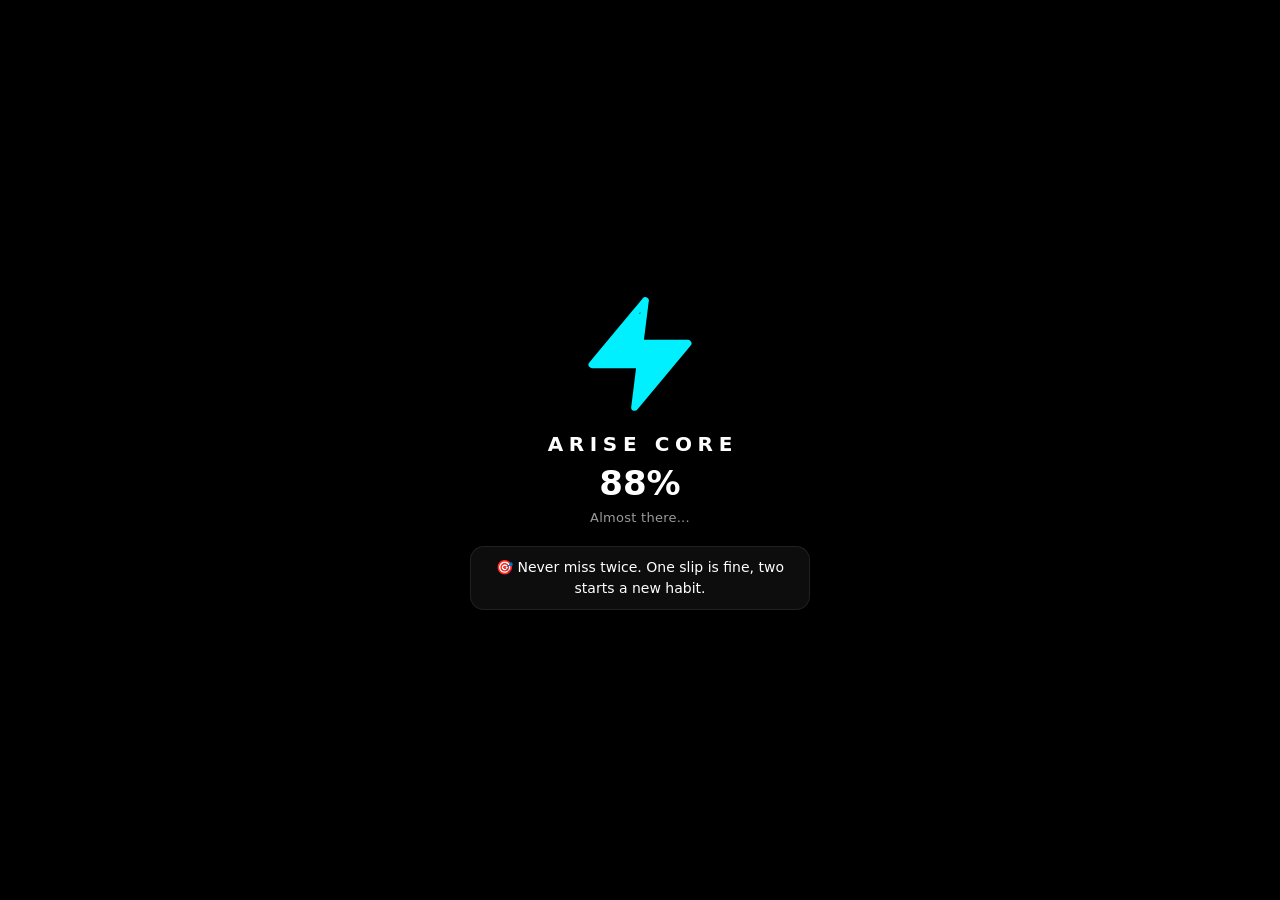
==== commit 63c9fbb8: "Add files via upload" ====
--- a/index.html
+++ b/index.html
@@ -4618,7 +4618,7 @@
 </style>
 <link rel="stylesheet" href="responsive.css?v=29">
 <link rel="stylesheet" href="nav.css?v=36">
-<link rel="stylesheet" href="system-theme.css?v=28b">
+<link rel="stylesheet" href="system-theme.css?v=29">
 <script>
 (function () {
   // Appearance Studio design (all themes are unlocked)
--- a/system-theme.css
+++ b/system-theme.css
@@ -169,3 +169,34 @@
 @media (prefers-reduced-motion: reduce) {
     html[data-ui="system"] .levelup-title::after { animation: none; }
 }
+
+/* =====================================================================
+   SQUARE / RECTANGULAR UI (Solo Leveling System windows)
+   Sab kuch sharp corners wala: panels, buttons, inputs, checkboxes,
+   toggles, progress bars, avatars, toasts, modals, nav, scrollbars.
+   Doubled attribute selector = high specificity so it also beats the
+   older "border-radius: 50% !important" rules.
+   ===================================================================== */
+html[data-ui="system"][data-ui="system"] *,
+html[data-ui="system"][data-ui="system"] *::before,
+html[data-ui="system"][data-ui="system"] *::after {
+    border-radius: 0 !important;
+}
+html[data-ui="system"] {
+    --r: 0px; --rs: 0px; --rb: 0px; --rcb: 0px; --sbr: 0px;
+}
+/* scrollbars: flat rectangles */
+html[data-ui="system"] ::-webkit-scrollbar-thumb,
+html[data-ui="system"] ::-webkit-scrollbar-track { border-radius: 0 !important; }
+
+/* Round things become clean squares: DP / avatar on phone header */
+html[data-ui="system"] .top-header > .user-profile { aspect-ratio: 1; }
+
+/* Toggle switch: rectangular slider with a square knob */
+html[data-ui="system"] .switch-slider { border: 1px solid var(--sys-line); }
+html[data-ui="system"] .switch-slider::before { background: var(--neon-cyan); }
+
+/* Pills / tags / badges: rectangular plates with thin outline */
+html[data-ui="system"] :is(.pill, .journal-mood-tag, .habit-xp, .as-level, .bd-meta) {
+    border: 1px solid var(--sys-line);
+}
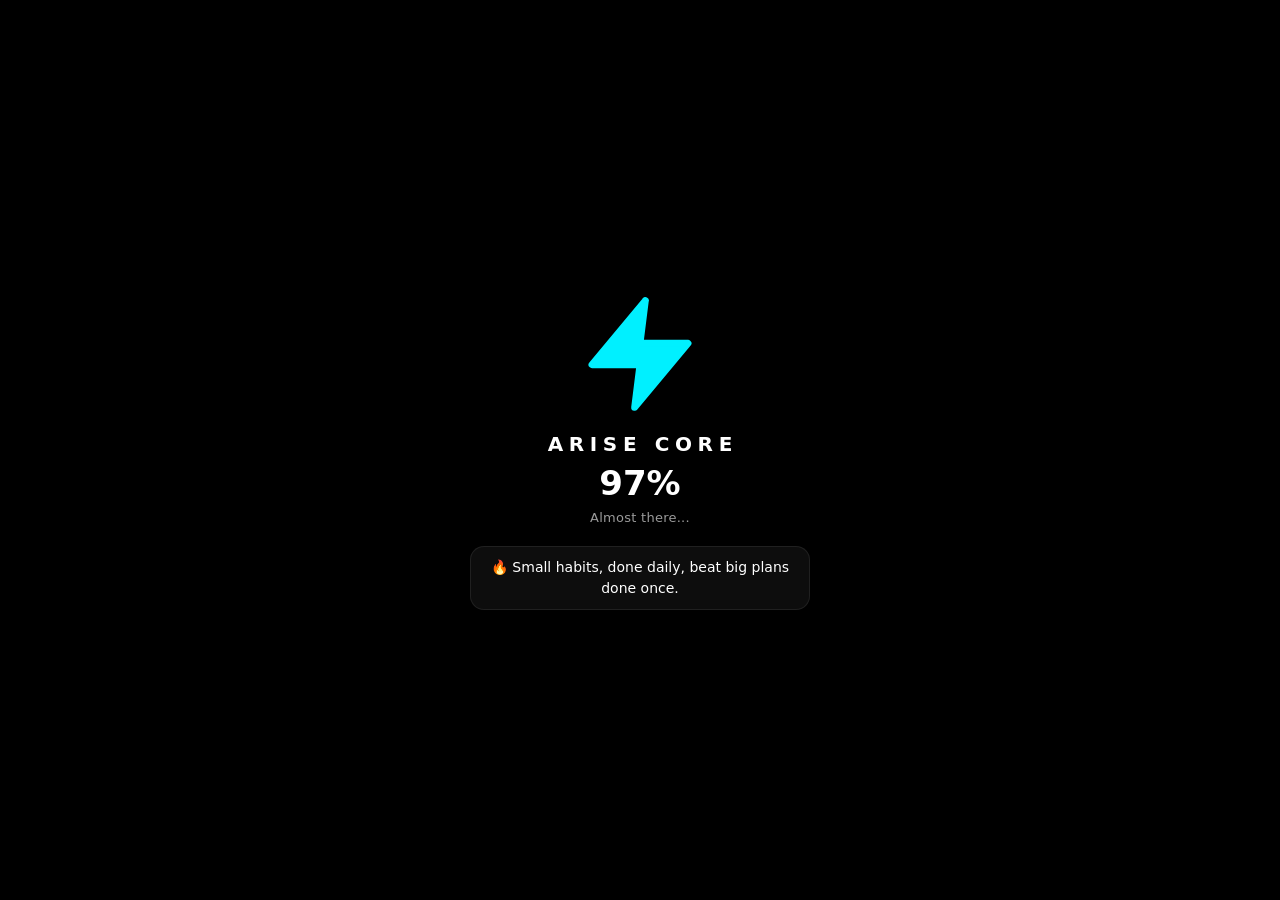
==== commit dfd5a90c: "Add files via upload" ====
--- a/index.html
+++ b/index.html
@@ -1416,19 +1416,17 @@
         <div id="page-habits" class="page-section">
             <header class="top-header">
                 <div>
-                    <h1>My Routine</h1>
-                    <p>Habits, tasks, goals, skincare and notes - all in one place</p>
+                    <h1 style="font-weight: 800;">My Routine</h1>
                 </div>
             </header>
-            <div class="rt-jump" id="rtJump">
-                <button type="button" class="quick-chip" onclick="routineJump('habitsSection')">Habits</button>
-                <button type="button" class="quick-chip" onclick="routineJump('tasksSection')">Tasks</button>
-                <button type="button" class="quick-chip fx-adv" onclick="routineJump('goalsSection')">Goals</button>
-                <button type="button" class="quick-chip" onclick="routineJump('skincareSection')">Skincare &amp; To-Do</button>
-                <button type="button" class="quick-chip" onclick="routineJump('notesSection')">Notes</button>
-            </div>
             <div id="fxEnergyNote"></div>
-            <div id="habitsSection" class="workspace" style="grid-template-columns: 1fr;">
+            <div id="habitsSection" class="workspace" style="grid-template-columns: 1fr; margin-top: 30px;">
+                <header class="top-header" style="margin-bottom: 0;">
+                    <div>
+                        <h1>Habits</h1>
+                        <p>Check off your daily habits and keep the streak going</p>
+                    </div>
+                </header>
                 <section class="panel">
                     <div class="panel-header">
                         <h2 class="panel-title">Today's Checklist</h2>
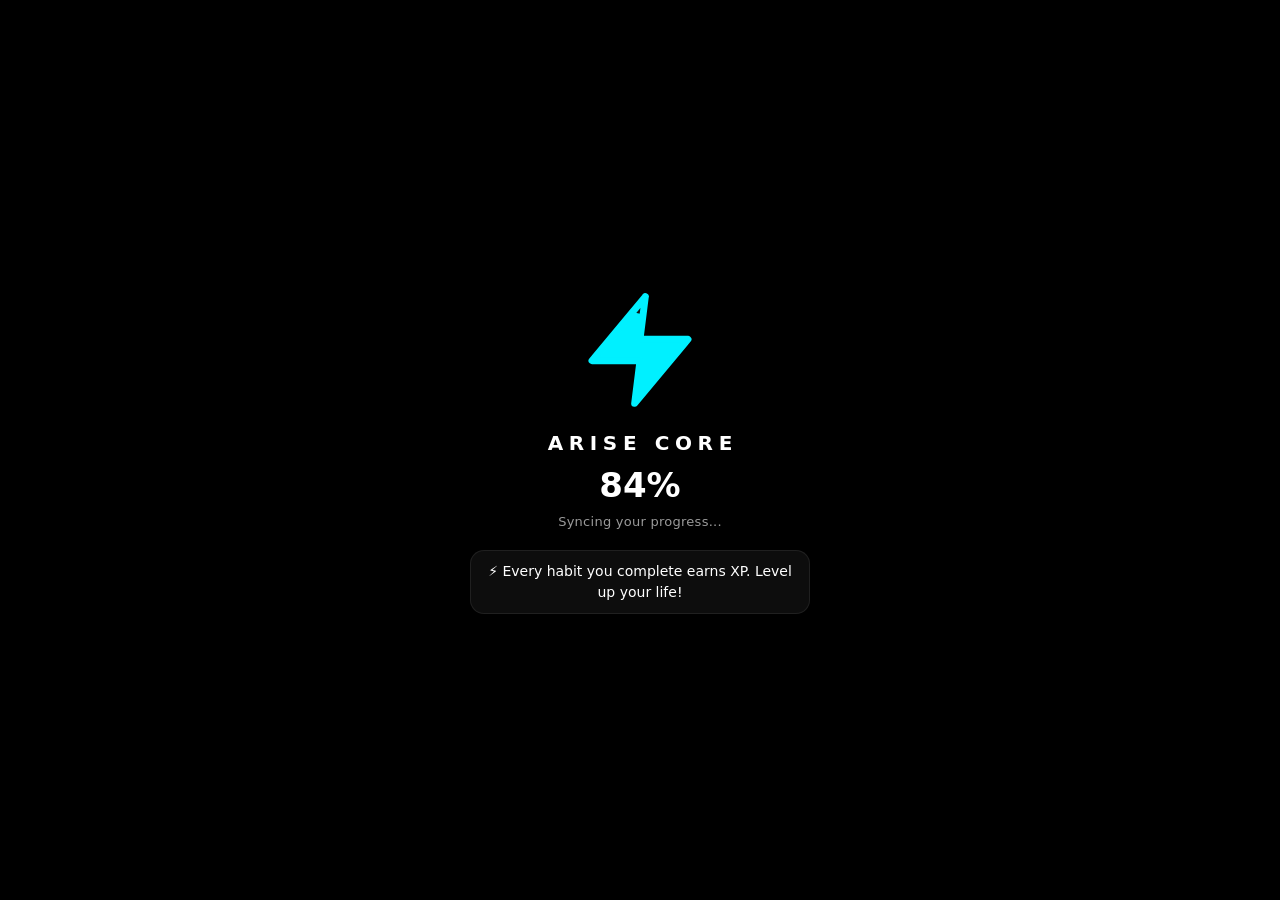
==== commit b80db090: "Add files via upload" ====
--- a/index.html
+++ b/index.html
@@ -4617,6 +4617,7 @@
 <link rel="stylesheet" href="responsive.css?v=29">
 <link rel="stylesheet" href="nav.css?v=36">
 <link rel="stylesheet" href="system-theme.css?v=29">
+<link rel="stylesheet" href="polish.css?v=2">
 <script>
 (function () {
   // Appearance Studio design (all themes are unlocked)
@@ -6190,6 +6191,7 @@
 
 <script src="features.js?v=45"></script>
 <script src="nav.js?v=40"></script>
+<script src="resume.js?v=1"></script>
 <script src="signup-wizard.js?v=28"></script>
 <script src="native.js"></script>
 </body>
--- a/polish.css
+++ b/polish.css
@@ -0,0 +1,152 @@
+/* =====================================================================
+   ARISE CORE - polish layer (loaded LAST).
+   1) One spacing scale   2) Dashboard fills the full width   3) Text hierarchy:
+      BOLD (800)      = most important: page titles, big numbers, names, levels
+      SEMI-BOLD (600) = important: section/panel titles, item names, buttons, tabs, labels
+      NORMAL (400)    = everything else: descriptions, dates, hints, helper text
+   ===================================================================== */
+
+:root {
+    --sp-1: 6px;  --sp-2: 10px; --sp-3: 14px; --sp-4: 20px; --sp-5: 28px;
+    --sp-section: clamp(20px, 3vw, 32px);          /* gap between big blocks   */
+    --sp-panel:   clamp(16px, 2.2vw, 24px);        /* padding inside panels    */
+    --fw-bold: 800; --fw-semi: 600; --fw-normal: 400;
+    --fs-page: clamp(26px, 5vw, 32px);
+    --fs-section: clamp(20px, 3.4vw, 24px);
+    --fs-panel: clamp(16px, 2.4vw, 18px);
+    --fs-body: 15px; --fs-small: 13px;
+}
+
+body { font-size: var(--fs-body); line-height: 1.5; font-weight: var(--fw-normal); }
+
+/* ---------- 1. TEXT HIERARCHY ---------- */
+/* Bold: most important */
+.top-header h1, .page-section > .top-header h1, .grp-head h1 { font-size: var(--fs-page); font-weight: var(--fw-bold) !important; letter-spacing: -.01em; line-height: 1.15; }
+.top-header h1 .greet-hi { font-weight: var(--fw-normal); }
+.top-header h1 .greet-name { font-weight: var(--fw-bold); }
+.stat-value, .circle-text, .fx-big, .water-amount, .big-number { font-weight: var(--fw-bold); }
+#userRankDisplay { font-weight: var(--fw-bold) !important; }
+.logo { font-weight: var(--fw-bold); }
+
+/* Semi-bold: second level (sub-sections inside a page, panel titles, item names) */
+.workspace > .top-header h1, [id$="Section"] > .top-header h1, .page-section .workspace .top-header h1 {
+    font-size: var(--fs-section); font-weight: var(--fw-semi) !important; }
+.panel-title, .modal-content h2, .modal-content h3, .sheet-title, .cal-head-title .panel-title {
+    font-size: var(--fs-panel); font-weight: var(--fw-semi); }
+.habit-info h3, .task-title, .badge-title, .stat-title, .input-group label,
+.btn-primary, .tab-btn, .quick-chip, .skin-chip, .mood-btn, .weekday-btn, .nav-item, .mn-label,
+.panel h3, .panel h4, .calendar-section h3 { font-weight: var(--fw-semi); }
+.stat-title { color: var(--text-main); opacity: .8; font-size: var(--fs-small); }
+
+/* Normal: supporting text */
+.top-header p, .panel p, .habit-info p, .badge-desc, .next-goal-text, .cal-head-title span,
+.stat-value span, .task-empty, .fx-sub, .fx-hint, small, .hint, .sub, .muted {
+    font-weight: var(--fw-normal); }
+.top-header p { font-size: var(--fs-body); color: var(--text-muted); margin-top: 4px; }
+.panel p, .habit-info p { font-size: var(--fs-small); }
+input, textarea, select { font-weight: var(--fw-normal); }
+::placeholder { font-weight: var(--fw-normal); opacity: .6; }
+
+/* ---------- 2. SPACING ---------- */
+.main-content { gap: var(--sp-section); padding-top: clamp(20px, 3vw, 32px); padding-bottom: 100px; }
+.page-section.active { gap: var(--sp-section); }
+.top-header { margin-bottom: 0; align-items: center; }
+.top-header > div { display: flex; flex-direction: column; gap: 2px; }
+.panel, .calendar-section { padding: var(--sp-panel); border-radius: 22px; }
+.panel-header { margin-bottom: var(--sp-3); gap: var(--sp-2) var(--sp-3); }
+.panel-title { line-height: 1.3; }
+.stats-grid { gap: clamp(10px, 1.6vw, 16px); }
+.stat-card { padding: clamp(14px, 2vw, 20px); display: flex; flex-direction: column; justify-content: flex-start; gap: 2px; min-height: 112px; }
+.stat-card .stat-title { margin-bottom: 6px; }
+.level-bar-container { margin-top: var(--sp-3); }
+
+/* sub-sections inside My Routine & friends: tidy rhythm instead of random 30px gaps */
+#habitsSection, #tasksSection, #goalsSection, #skincareSection, #notesSection, .workspace[id$="Section"] {
+    margin-top: 0 !important; gap: var(--sp-3); scroll-margin-top: 72px; }
+.workspace[id$="Section"] > .top-header { margin-bottom: 0 !important; }
+.workspace[id$="Section"] > .top-header p { margin-top: 2px; }
+.page-section > .top-header + #fxEnergyNote:empty { display: none; }
+#page-habits.active, .page-section.active { display: flex; flex-direction: column; }
+#page-habits.active { gap: clamp(28px, 4vw, 44px); }   /* clear break between Habits / Tasks / Goals / Skincare / Notes */
+.grp-head { margin-bottom: 0; }
+.rt-jump { padding: 6px 0 8px; }
+.page-section.grp-sib.active { margin-top: 0; }
+
+/* ---------- 3. DASHBOARD uses the whole width (no empty hole under Daily Overview) ---------- */
+@media (min-width: 1025px) {
+    #page-dashboard .workspace { grid-template-columns: repeat(2, minmax(0, 1fr)); align-items: stretch; gap: var(--sp-section); }
+    #page-dashboard .workspace > .ws-col { display: contents; }
+    #page-dashboard .workspace .panel { display: flex; flex-direction: column; }
+    #page-dashboard .workspace .panel[data-sec="overview"] { justify-content: center; }
+    #page-dashboard .workspace .panel[data-sec="overview"] .circle-wrap { margin: auto; }
+    #page-dashboard .workspace .panel .bars { margin-top: auto; }
+}
+.analytics-chart-container { max-width: 100%; overflow: hidden; }
+.analytics-chart-container svg { max-width: 100%; }
+.bars { gap: clamp(4px, 1vw, 10px); }
+.bar-label { font-size: 11px; white-space: nowrap; }
+
+/* ---------- 4. PHONES ---------- */
+@media (max-width: 768px) {
+    .main-content { padding-top: calc(22px + env(safe-area-inset-top)); padding-left: 16px; padding-right: 16px; }
+    body:not([data-page="dashboard"]) .main-content { padding-top: 24px; }
+    .top-header h1 { font-size: 26px; }
+    .stat-card { min-height: 0; }
+    .panel, .calendar-section { border-radius: 20px; }
+    #page-habits.active { gap: 30px; }
+}
+@media (max-width: 380px) {
+    .main-content { padding-left: 12px; padding-right: 12px; }
+}
+
+/* ---------- 5. FIXES FOUND WHILE TESTING ---------- */
+/* user pill in the header must stay a horizontal pill */
+.top-header > .user-profile { flex-direction: row; gap: 12px; padding: 8px 18px 8px 8px; flex-shrink: 0; }
+.top-header > .user-profile > div:last-child { display: flex; flex-direction: column; gap: 0; line-height: 1.25; }
+.user-profile .avatar { flex-shrink: 0; }
+.stat-card { min-height: 0; }
+
+/* tags and "+5 XP" never break letter by letter; the row wraps instead */
+.habit-info p { flex-wrap: wrap; gap: 6px 10px; }
+.habit-info p > span { min-width: 0; }
+.task-tag, .habit-xp { white-space: nowrap; word-break: normal; overflow-wrap: normal; flex: 0 0 auto; }
+.habit-info p > span:not(.task-tag):not(.habit-xp) { flex: 1 1 100%; }
+.habit-row { gap: 12px; }
+.habit-info h3 { font-size: var(--fs-body); line-height: 1.35; }
+@media (max-width: 768px) {
+    .skin-slot-card { padding: 12px; }
+    .habit-row { padding: 12px; }
+}
+
+/* sub-pages stacked under one title (Social / Progress / Health): their headings are second level, not page level */
+.page-section[data-grp] > .top-header h1 { font-size: var(--fs-section); font-weight: var(--fw-semi) !important; letter-spacing: 0; }
+.page-section[data-grp] > .top-header p { font-size: var(--fs-small); }
+.page-section[data-grp].active { gap: var(--sp-3); }
+.main-content > .page-section.grp-sib { margin-top: clamp(4px, 1.5vw, 16px); }
+
+/* ---------- 6. LESS TEXT: helper / description lines removed everywhere ----------
+   (titles, numbers, labels, buttons and real messages stay) */
+.top-header p:not(#currentDate),
+.grp-head .top-header p,
+.setting-desc:not(#wMsg):not([style*="neon-yellow"]):not([style*="neon-red"]),
+.sound-row-desc,
+.fx-note,
+.fx-empty,
+.task-empty,
+.journal-empty,
+.fx-energy-note,
+#fxEnergyNote,
+#scDashSub,
+#scDashText,
+#skincareDateText,
+#scProfileBadge,
+#page-skincare p.fx-sub,
+.panel > p:not([id]):not(.keep),
+.panel-header + p:not([id]):not(.keep),
+.cal-head-title span,
+.level-bar-container + div:not([id*="Pct"]):not(.keep)[style*="font-size: 11px"] { display: none !important; }
+
+/* a hidden subtitle must not leave a gap behind the title */
+.top-header > div { gap: 0; }
+.panel-title { margin-bottom: 0; }
+.panel > .panel-title + * { margin-top: var(--sp-3); }
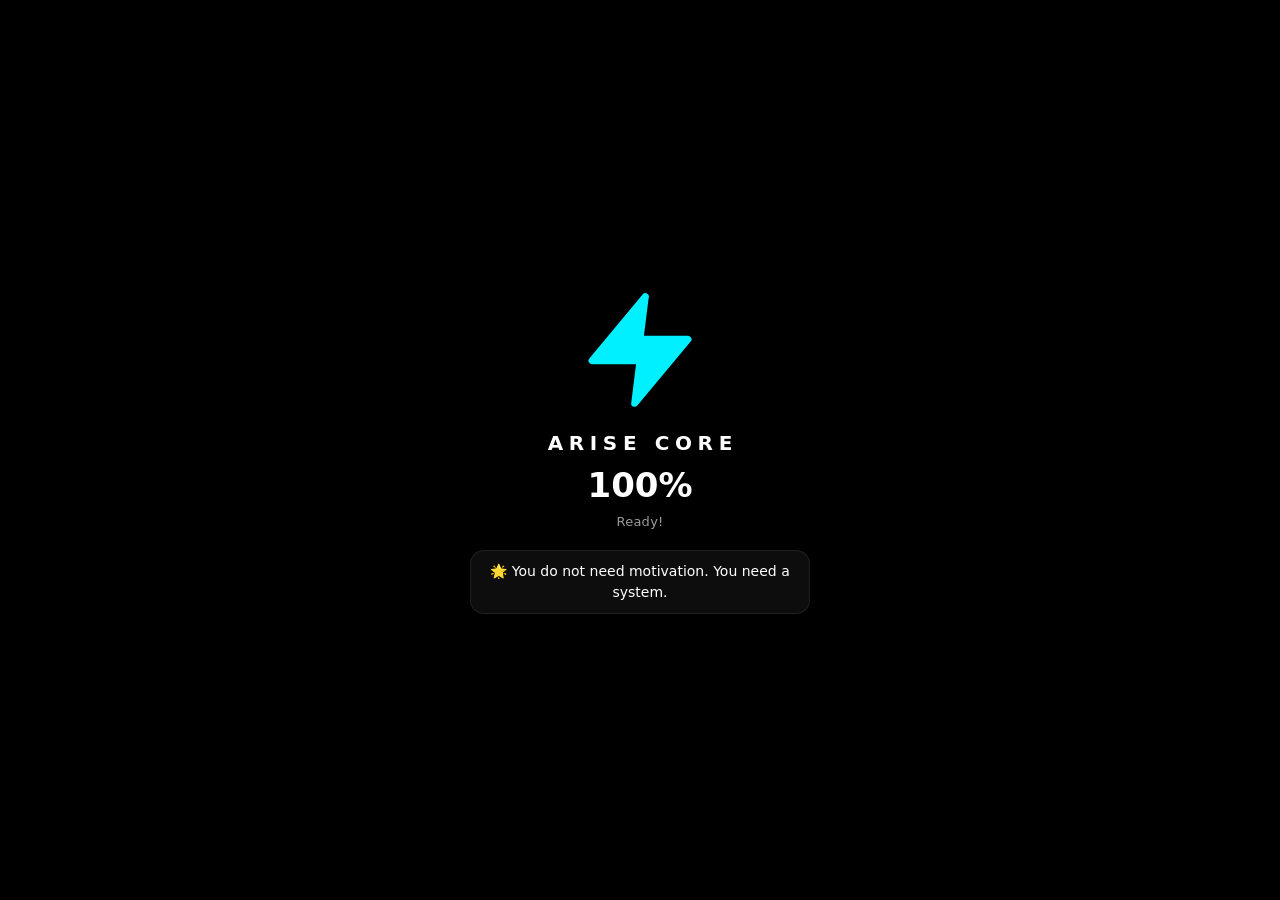
==== commit efef9e1c: "Add files via upload" ====
--- a/index.html
+++ b/index.html
@@ -4617,7 +4617,7 @@
 <link rel="stylesheet" href="responsive.css?v=29">
 <link rel="stylesheet" href="nav.css?v=36">
 <link rel="stylesheet" href="system-theme.css?v=29">
-<link rel="stylesheet" href="polish.css?v=2">
+<link rel="stylesheet" href="polish.css?v=6">
 <script>
 (function () {
   // Appearance Studio design (all themes are unlocked)
--- a/polish.css
+++ b/polish.css
@@ -51,7 +51,7 @@
 .main-content { gap: var(--sp-section); padding-top: clamp(20px, 3vw, 32px); padding-bottom: 100px; }
 .page-section.active { gap: var(--sp-section); }
 .top-header { margin-bottom: 0; align-items: center; }
-.top-header > div { display: flex; flex-direction: column; gap: 2px; }
+.top-header > div:first-child { display: flex; flex-direction: column; gap: 2px; }
 .panel, .calendar-section { padding: var(--sp-panel); border-radius: 22px; }
 .panel-header { margin-bottom: var(--sp-3); gap: var(--sp-2) var(--sp-3); }
 .panel-title { line-height: 1.3; }
@@ -101,8 +101,10 @@
 
 /* ---------- 5. FIXES FOUND WHILE TESTING ---------- */
 /* user pill in the header must stay a horizontal pill */
-.top-header > .user-profile { flex-direction: row; gap: 12px; padding: 8px 18px 8px 8px; flex-shrink: 0; }
-.top-header > .user-profile > div:last-child { display: flex; flex-direction: column; gap: 0; line-height: 1.25; }
+@media (min-width: 769px) {
+    .top-header > .user-profile { flex-shrink: 0; }
+    .top-header > .user-profile > div:not(.avatar) { line-height: 1.25; }
+}
 .user-profile .avatar { flex-shrink: 0; }
 .stat-card { min-height: 0; }
 
@@ -147,6 +149,29 @@
 .level-bar-container + div:not([id*="Pct"]):not(.keep)[style*="font-size: 11px"] { display: none !important; }
 
 /* a hidden subtitle must not leave a gap behind the title */
-.top-header > div { gap: 0; }
+.top-header > div:first-child { gap: 0; }
 .panel-title { margin-bottom: 0; }
 .panel > .panel-title + * { margin-top: var(--sp-3); }
+
+/* ---------- 7. Top bar (app name + search) and jump chips scroll WITH the page ---------- */
+.rt-jump, .grp-chips { position: static !important; top: auto !important; z-index: auto; }
+@media (max-width: 768px) {
+    .m-topbar { position: absolute !important; }
+    .rt-jump, .grp-chips { background: transparent; }
+    #tasksSection, #goalsSection, #skincareSection, #notesSection, .page-section[data-grp] { scroll-margin-top: 16px; }
+}
+
+/* ---------- 8. SECOND SWEEP: remaining description lines across the whole app ---------- */
+#levelInfoText, #progressMessage, #wMsg:not([style*="red"]):not([style*="yellow"]),
+span.d,
+.habit-info p > span:not(.task-tag):not(.habit-xp),
+.fx-insight .s,
+#page-explore .fx-row > .grow > .s,
+#bootBanners .bd-banner-text,
+.bd-hero-text, .bd-desc, .bd-meta, .lv-xp,
+.as-sub, .as-note, .as-state,
+.fx-muted.fx-hint, .fx-sub { display: none !important; }
+.habit-info p:empty, .fx-insight .t { margin: 0; }
+.bd-banner-text, .bd-hero-label,
+.panel-header > span[style*="neon-yellow"] { display: none !important; }
+#demoBanner .bd-banner-text, [id*="emo"] .bd-banner-text { display: block !important; }
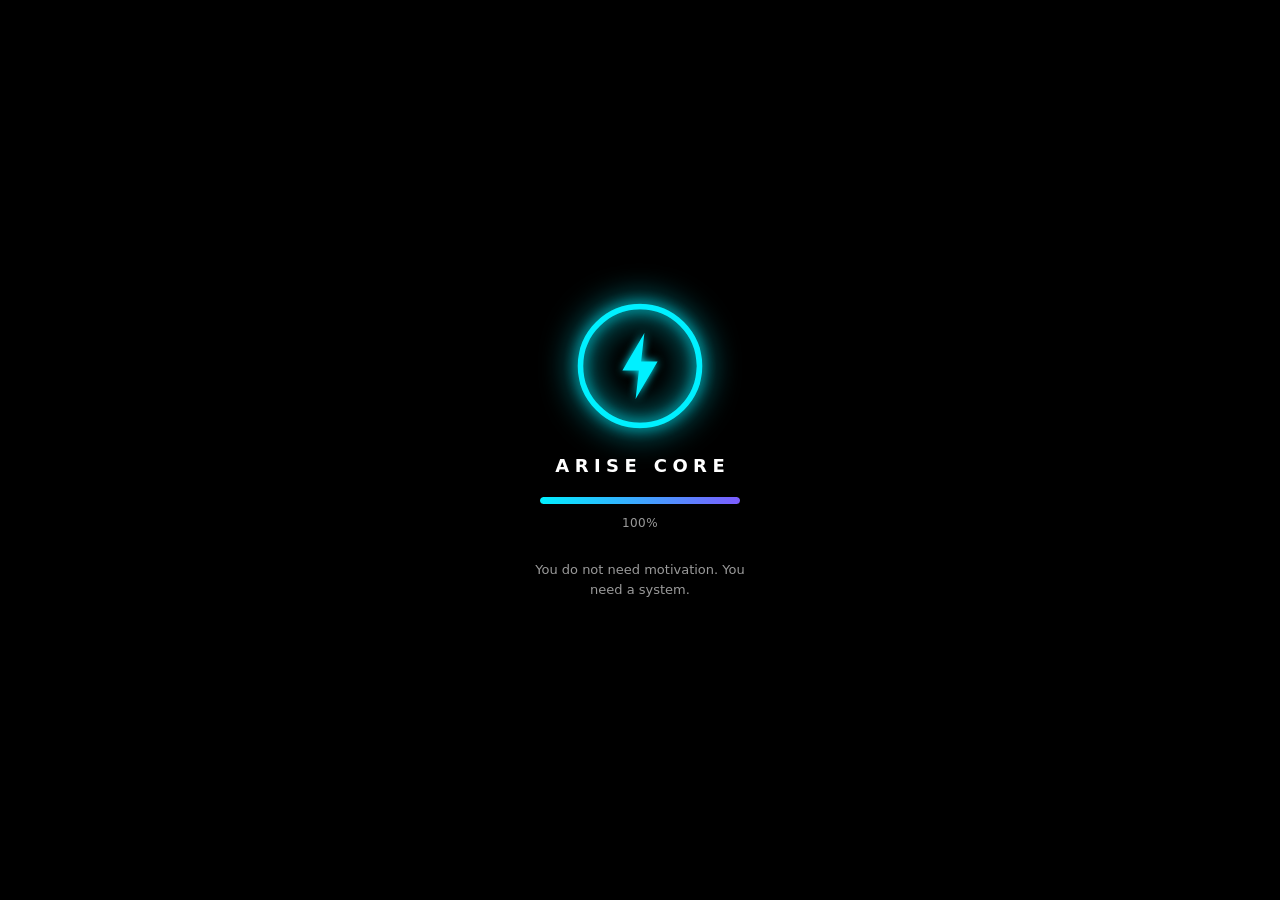
==== commit 17369a5c: "Add files via upload" ====
--- a/index.html
+++ b/index.html
@@ -1102,82 +1102,68 @@
     <noscript><div style="padding:40px;text-align:center;font-family:system-ui,sans-serif;">ARISE CORE needs JavaScript. Please turn it on in your browser settings.</div></noscript>
     <div id="bootLoader" role="status" aria-live="polite" aria-label="Loading ARISE CORE">
         <div class="bl-center">
-            <div class="bl-bolt"><i class="bl-dot" style="--sx:-120px;--sy:-260px;--ex:50px;--ey:0px;--d:0.00s"></i><i class="bl-dot" style="--sx:-60px;--sy:-300px;--ex:35px;--ey:35px;--d:0.05s"></i><i class="bl-dot" style="--sx:0px;--sy:-280px;--ex:0px;--ey:50px;--d:0.10s"></i><i class="bl-dot" style="--sx:70px;--sy:-310px;--ex:-35px;--ey:35px;--d:0.15s"></i><i class="bl-dot" style="--sx:130px;--sy:-270px;--ex:-50px;--ey:0px;--d:0.20s"></i><i class="bl-dot" style="--sx:-150px;--sy:-200px;--ex:-35px;--ey:-35px;--d:0.25s"></i><i class="bl-dot" style="--sx:150px;--sy:-210px;--ex:0px;--ey:-50px;--d:0.30s"></i><i class="bl-dot" style="--sx:20px;--sy:-240px;--ex:35px;--ey:-35px;--d:0.35s"></i><i class="bl-disc"></i><svg viewBox="0 0 24 24" aria-hidden="true"><defs><clipPath id="blBoltClip"><polygon points="13 2 3 14 12 14 11 22 21 10 12 10 13 2"/></clipPath></defs><polygon class="bl-base" points="13 2 3 14 12 14 11 22 21 10 12 10 13 2"/><g clip-path="url(#blBoltClip)"><g class="bl-level" id="blLevel" style="transform:translateY(22px)"><path class="bl-wave2" d="M-12 0 q3 -.9 6 0 t6 0 t6 0 t6 0 t6 0 t6 0 t6 0 t6 0 V30 H-12 Z"/><path class="bl-wave1" d="M-12 0 q3 .9 6 0 t6 0 t6 0 t6 0 t6 0 t6 0 t6 0 t6 0 V30 H-12 Z"/></g></g><polygon class="bl-outline" points="13 2 3 14 12 14 11 22 21 10 12 10 13 2"/></svg></div>
+            <div class="bl-ring">
+                <svg viewBox="0 0 120 120" aria-hidden="true">
+                    <circle class="bl-track" cx="60" cy="60" r="54"/>
+                    <circle class="bl-prog" id="blRing" cx="60" cy="60" r="54" transform="rotate(-90 60 60)"/>
+                    <polygon class="bl-bolt" points="64 30 44 64 59 64 56 90 76 56 61 56 64 30"/>
+                </svg>
+            </div>
             <div class="bl-title"><span style="--i:0">A</span><span style="--i:1">R</span><span style="--i:2">I</span><span style="--i:3">S</span><span style="--i:4">E</span><span style="--i:5">&nbsp;</span><span style="--i:6">C</span><span style="--i:7">O</span><span style="--i:8">R</span><span style="--i:9">E</span></div>
+            <div class="bl-xp bl-fade"><div class="bl-xpfill" id="blBar"></div></div>
             <div class="bl-pct bl-fade" id="blPct">0%</div>
-            <div class="bl-status bl-fade" id="blStatus">Starting up...</div>
-            <div class="bl-tip bl-fade" id="blTip"></div>
+            <div class="bl-quote" id="blTip">You do not need motivation. You need a system.</div>
         </div>
     </div>
     <style>
-        #bootLoader{position:fixed;inset:0;z-index:9000;background-color:var(--bg-base);background-image: none;color:var(--text-main);display:flex;align-items:center;justify-content:center;font-family:system-ui,-apple-system,'Segoe UI',sans-serif;overflow:hidden;transition:opacity .45s ease,transform .45s ease;padding:24px;box-sizing:border-box}
+        #bootLoader{position:fixed;inset:0;z-index:9000;background-color:var(--bg-base);background-image:none;color:var(--text-main);display:flex;align-items:center;justify-content:center;font-family:system-ui,-apple-system,'Segoe UI',sans-serif;overflow:hidden;transition:opacity .45s ease,transform .45s ease;padding:24px;box-sizing:border-box}
         #bootLoader.bl-out{opacity:0;transform:scale(1.04);pointer-events:none}
-        .bl-center{position:relative;display:flex;flex-direction:column;align-items:center;text-align:center;gap:10px;max-width:340px;width:100%}
-        .bl-bolt{position:relative;width:128px;height:128px;margin-bottom:4px}
-        .bl-bolt::before{content:'';position:absolute;inset:0;border-radius:50%;background:none;opacity:0;animation:blPulse 2.4s ease-in-out infinite}
-        .bl-bolt svg{position:relative;width:100%;height:100%;overflow:visible;animation:blBoltIn .5s cubic-bezier(.2,.9,.3,1.3) 1.2s backwards}
-        .bl-base{fill:rgba(128,128,128,.14)}
-        .bl-outline{fill:none;stroke:var(--neon-cyan);stroke-width:1.3;stroke-linejoin:round;stroke-linecap:round;stroke-dasharray:70;filter:none;animation:blDraw .7s ease 1.2s backwards}
-        .bl-wave1{fill:var(--neon-cyan);animation:blWave 3.6s linear infinite reverse}
-        .bl-wave2{fill:var(--neon-cyan);opacity:.5;animation:blWave 5.6s linear infinite}
-        .bl-dot{position:absolute;left:50%;top:50%;width:10px;height:10px;margin:-5px 0 0 -5px;border-radius:50%;background:var(--neon-cyan);animation:blDot 1.4s cubic-bezier(.3,.7,.3,1) var(--d) both;z-index:2}
-        .bl-disc{position:absolute;left:50%;top:50%;width:64px;height:64px;margin:-32px 0 0 -32px;border-radius:50%;background:var(--neon-cyan);animation:blDisc 1.1s ease .95s both;z-index:1}
-        .bl-title{font-size:20px;font-weight:800;letter-spacing:.28em;padding-left:.28em}
-        .bl-title span{display:inline-block;animation:blLetter .5s ease calc(1.7s + var(--i)*.045s) backwards}
-        .bl-pct{font-size:34px;font-weight:800;line-height:1;font-variant-numeric:tabular-nums;color:var(--text-main)}
-        .bl-status{font-size:13px;color:var(--text-muted);min-height:18px;letter-spacing:.02em}
-        .bl-tip{margin-top:8px;font-size:14px;line-height:1.5;min-height:42px;padding:10px 14px;border-radius:14px;background:rgba(128,128,128,.10);border:1px solid rgba(128,128,128,.16);transition:opacity .35s ease;width:100%;box-sizing:border-box}
-        .bl-tip.bl-hide{opacity:0}
-        .bl-fade{animation:blFade .5s ease 1.9s backwards}
+        .bl-center{position:relative;display:flex;flex-direction:column;align-items:center;text-align:center;gap:14px;max-width:300px;width:100%}
+        .bl-ring{width:132px;height:132px;margin-bottom:6px;animation:blRingIn .6s cubic-bezier(.2,.9,.3,1.2) backwards}
+        .bl-ring svg{width:100%;height:100%;overflow:visible}
+        .bl-track{fill:none;stroke:rgba(128,128,128,.22);stroke-width:5}
+        .bl-prog{fill:none;stroke:var(--neon-cyan);stroke-width:5;stroke-linecap:round;stroke-dasharray:339.29;stroke-dashoffset:339.29;filter:drop-shadow(0 0 6px var(--neon-cyan)) drop-shadow(0 0 14px var(--neon-cyan))}
+        .bl-bolt{fill:var(--neon-cyan);transform-origin:60px 60px;animation:blPulse 2.2s ease-in-out infinite;filter:drop-shadow(0 0 4px var(--neon-cyan))}
+        .bl-title{font-size:18px;font-weight:800;letter-spacing:.3em;padding-left:.3em}
+        .bl-title span{display:inline-block;animation:blLetter .5s ease calc(.5s + var(--i)*.045s) backwards}
+        .bl-xp{width:200px;height:7px;border-radius:99px;background:rgba(128,128,128,.22);overflow:hidden;margin-top:4px}
+        .bl-xpfill{height:100%;width:0;border-radius:99px;background:linear-gradient(90deg,var(--neon-cyan),#7c5cff);box-shadow:0 0 10px rgba(0,240,255,.45)}
+        .bl-pct{font-size:12px;color:var(--text-muted);font-variant-numeric:tabular-nums;letter-spacing:.04em;margin-top:-4px}
+        .bl-quote{margin-top:14px;font-size:13px;line-height:1.55;color:var(--text-muted);max-width:240px;opacity:0;animation:blQuote 1.8s ease 2s forwards}
+        .bl-fade{animation:blFade .5s ease .9s backwards}
         .bl-retry{margin-top:6px;padding:10px 22px;border-radius:12px;border:1px solid var(--neon-cyan);background:transparent;color:var(--neon-cyan);font-size:14px;font-weight:600;cursor:pointer}
-        #bootLoader.bl-quick .bl-dot,#bootLoader.bl-quick .bl-disc{display:none}
-        #bootLoader.bl-quick .bl-bolt svg,#bootLoader.bl-quick .bl-outline,#bootLoader.bl-quick .bl-title span,#bootLoader.bl-quick .bl-fade{animation:none}
-        @keyframes blDot{0%{transform:translate(var(--sx),var(--sy)) scale(.6);opacity:0}15%{opacity:1}55%{transform:translate(var(--ex),var(--ey)) scale(1);opacity:1}70%{transform:translate(var(--ex),var(--ey)) scale(1);opacity:1}100%{transform:translate(0,0) scale(.4);opacity:0}}
-        @keyframes blDisc{0%{transform:scale(0);opacity:1}35%{transform:scale(1.15)}55%{transform:scale(1);opacity:1}100%{transform:scale(2);opacity:0}}
-        @keyframes blBoltIn{from{opacity:0;transform:scale(.5)}to{opacity:1;transform:scale(1)}}
-        @keyframes blDraw{from{stroke-dashoffset:70}to{stroke-dashoffset:0}}
+        #bootLoader.bl-quick .bl-ring,#bootLoader.bl-quick .bl-title span,#bootLoader.bl-quick .bl-fade{animation:none}
+        #bootLoader.bl-quick .bl-quote{animation-duration:.8s;animation-delay:.3s}
+        @keyframes blRingIn{from{opacity:0;transform:scale(.7)}to{opacity:1;transform:scale(1)}}
         @keyframes blLetter{from{opacity:0;transform:translateX(-14px)}to{opacity:1;transform:none}}
         @keyframes blFade{from{opacity:0;transform:translateY(8px)}to{opacity:1;transform:none}}
-        @keyframes blWave{from{transform:translateX(0)}to{transform:translateX(-12px)}}
+        @keyframes blQuote{from{opacity:0;transform:translateY(6px)}to{opacity:1;transform:none}}
         @keyframes blPulse{0%,100%{transform:scale(1)}50%{transform:scale(1.08)}}
-        @media (prefers-reduced-motion:reduce){#bootLoader *,#bootLoader *::before{animation:none!important}#bootLoader,.bl-tip{transition:none!important}.bl-dot,.bl-disc{display:none}}
+        @media (prefers-reduced-motion:reduce){#bootLoader *{animation:none!important}.bl-quote{opacity:1}#bootLoader{transition:none!important}}
     </style>
     <script>
     (function(){
         var quick=false;
         try{quick=sessionStorage.getItem('ariseIntro')==='1'||(window.matchMedia&&matchMedia('(prefers-reduced-motion:reduce)').matches);sessionStorage.setItem('ariseIntro','1');}catch(e){}
         if(quick)document.getElementById('bootLoader').classList.add('bl-quick');
-        var tips=[
-            '🔥 Small habits, done daily, beat big plans done once.',
-            '⚡ Every habit you complete earns XP. Level up your life!',
-            '💧 Tip: Log your water to hit your daily goal.',
-            '🎯 Never miss twice. One slip is fine, two starts a new habit.',
-            '🧘 Try a Focus session today. Even 10 minutes counts.',
-            '📈 Your streak grows one day at a time. Protect it!',
-            '🌟 You do not need motivation. You need a system.',
-            '📝 Tip: Jot a quick note, your future self will thank you.'
-        ], steps=[[0,'Starting up...'],[30,'Loading your habits...'],[60,'Syncing your progress...'],[85,'Almost there...']];
-        var tipEl=document.getElementById('blTip'),pctEl=document.getElementById('blPct'),stEl=document.getElementById('blStatus'),lvl=document.getElementById('blLevel');
-        var ti=Math.floor(Math.random()*tips.length),shown=0,cap=35,done=false,closing=false,lastQ=-1,t0=Date.now(),intro=quick?0:1800;
-        tipEl.textContent=tips[ti];
+        var pctEl=document.getElementById('blPct'),ring=document.getElementById('blRing'),bar=document.getElementById('blBar'),C=339.29;
+        var shown=0,cap=35,done=false,closing=false,lastQ=-1,t0=Date.now(),intro=quick?0:900;
         function paint(){
             var q=Math.round(shown);
-            lvl.style.transform='translateY('+(22-20*shown/100).toFixed(2)+'px)';
+            ring.style.strokeDashoffset=(C*(1-shown/100)).toFixed(2);
+            bar.style.width=shown.toFixed(1)+'%';
             if(q===lastQ)return;lastQ=q;pctEl.textContent=q+'%';
-            if(q>=100){stEl.textContent='Ready!';return;}
-            var s=steps[0][1];for(var k=0;k<steps.length;k++){if(q>=steps[k][0])s=steps[k][1];}
-            stEl.textContent=s;
-        }
-        var tipTimer=setInterval(function(){tipEl.classList.add('bl-hide');setTimeout(function(){ti=(ti+1)%tips.length;tipEl.textContent=tips[ti];tipEl.classList.remove('bl-hide');},350);},3200);
+        }
         var loop=setInterval(function(){
             if(Date.now()-t0<intro)return;
             shown+= done ? (100-shown)*0.22+0.4 : (cap-shown)*0.03;
             if(shown>100)shown=100;
             paint();
-            if(done&&shown>=100&&!closing){closing=true;clearInterval(loop);clearInterval(tipTimer);CLOSE();}
+            if(done&&shown>=100&&!closing){closing=true;clearInterval(loop);CLOSE();}
         },50);
         function CLOSE(){
-            var wait=Math.max(0,(quick?900:2900)-(Date.now()-t0));
+            // keep the loader long enough for the quote to fade in and be read
+            var wait=Math.max(0,(quick?900:4200)-(Date.now()-t0));
             setTimeout(function(){var l=document.getElementById('bootLoader');if(!l)return;l.classList.add('bl-out');setTimeout(function(){if(l.parentNode)l.parentNode.removeChild(l);},480);},wait);
         }
         if(document.readyState==='loading')document.addEventListener('DOMContentLoaded',function(){cap=Math.max(cap,65);});else cap=65;
@@ -1185,7 +1171,7 @@
         window.bootLoaderDone=function(){done=true;};
         setTimeout(function(){
             if(done)return;
-            clearInterval(loop);clearInterval(tipTimer);
+            clearInterval(loop);
             var c=document.querySelector('#bootLoader .bl-center');
             if(c)c.innerHTML='<div style="font-size:42px">\u26A0\uFE0F</div><div style="font-size:16px;line-height:1.5">ARISE CORE could not start.<br><span style="color:var(--text-muted);font-size:13px">Please refresh. Your data is safe on this device.</span></div><button class="bl-retry" onclick="location.reload()">Retry</button>';
         },10000);
--- a/polish.css
+++ b/polish.css
@@ -175,3 +175,57 @@
 .bd-banner-text, .bd-hero-label,
 .panel-header > span[style*="neon-yellow"] { display: none !important; }
 #demoBanner .bd-banner-text, [id*="emo"] .bd-banner-text { display: block !important; }
+
+/* ---------- 9. Top bar blends into the app + even spacing on My Routine ---------- */
+@media (max-width: 768px) {
+    /* top bar: no separate strip, same background as the page, scrolls with it */
+    .m-topbar { background: transparent !important; backdrop-filter: none !important; -webkit-backdrop-filter: none !important;
+        border-bottom: 0 !important; padding-top: calc(12px + env(safe-area-inset-top)) !important; padding-bottom: 0 !important; }
+    .m-topbar .mt-brand { font-size: var(--fs-section, 20px); font-weight: 800; letter-spacing: -.01em; }
+    .m-topbar .mt-btn { width: 40px; height: 40px; border-radius: 14px; background: var(--sidebar-bg); }
+    body:not([data-page="dashboard"]) .main-content { padding-top: calc(64px + env(safe-area-inset-top)) !important; }
+}
+
+/* My Routine: one rhythm. Block gap = 24px, heading -> card gap = 14px */
+#page-habits.active { gap: 24px; }
+#habitsSection, #tasksSection, #goalsSection, #skincareSection, #notesSection {
+    display: flex !important; flex-direction: column; gap: var(--sp-3); margin-top: 0 !important; }
+#habitsSection > .top-header, #tasksSection > .top-header, #goalsSection > .top-header,
+#skincareSection > .top-header, #notesSection > .top-header { margin: 0 !important; }
+#page-habits .panel-header { margin-bottom: var(--sp-3); }
+.task-tabs { margin-bottom: var(--sp-3); }
+.task-tabs:last-child, #tasksContent:empty { margin-bottom: 0; }
+#tasksContent:empty { display: none; }
+/* empty helper blocks must not add an extra gap between sections */
+#page-habits > :empty { display: none !important; }
+
+/* ---------- 10. ONE spacing rhythm for the whole app ----------
+   24px between blocks / pages in a group, 14px between a heading and its card and between cards in a grid */
+:root { --sp-block: 24px; --sp-inner: 14px; }
+.main-content { gap: var(--sp-block) !important; }
+.page-section.active, .page-section[data-grp].active, #page-habits.active { gap: var(--sp-block) !important; }
+.main-content > .page-section.grp-sib, .page-section.grp-sib.active { margin-top: 0 !important; }
+.grp-head { margin: 0; }
+.rt-jump, .grp-chips { padding: 0 !important; margin: 0; }
+/* empty helper blocks never add a gap */
+.page-section > :empty, .main-content > :empty { display: none !important; }
+/* inline 25/30px margins on page blocks are replaced by the rhythm */
+.page-section > [style*="margin-top"], .page-section > [style*="margin-bottom"],
+.page-section > .panel, .page-section > section, [id$="Section"] > .panel, [id$="Section"] > section { margin-top: 0 !important; margin-bottom: 0 !important; }
+/* any block that is "heading + card(s)" keeps heading close to its card */
+.page-section > [id$="Section"], .page-section > .workspace { display: flex; flex-direction: column; gap: var(--sp-inner); }
+.page-section > [id$="Section"] > .top-header, .page-section > .workspace > .top-header { margin: 0 !important; }
+/* cards side by side / stacked inside grids */
+.stats-grid, .skin-grid, .water-layout, .workspace { gap: var(--sp-inner); }
+@media (min-width: 769px) { .workspace, .stats-grid, .skin-grid, .water-layout { gap: var(--sp-block); } }
+.panel-header { margin-bottom: var(--sp-inner); }
+
+/* ---------- 10. Same rhythm on every page: 24px between blocks ---------- */
+.page-section.active { gap: 24px; }
+.page-section > :empty { display: none !important; }
+[id^="fx-"][id$="-body"] { display: flex; flex-direction: column; gap: 24px; }
+[id^="fx-"][id$="-body"] > * { margin-top: 0 !important; margin-bottom: 0 !important; }
+@media (max-width: 768px) {
+    .workspace, .ws-col { gap: 24px !important; }
+    .page-section .panel { margin-top: 0; margin-bottom: 0; }
+}
